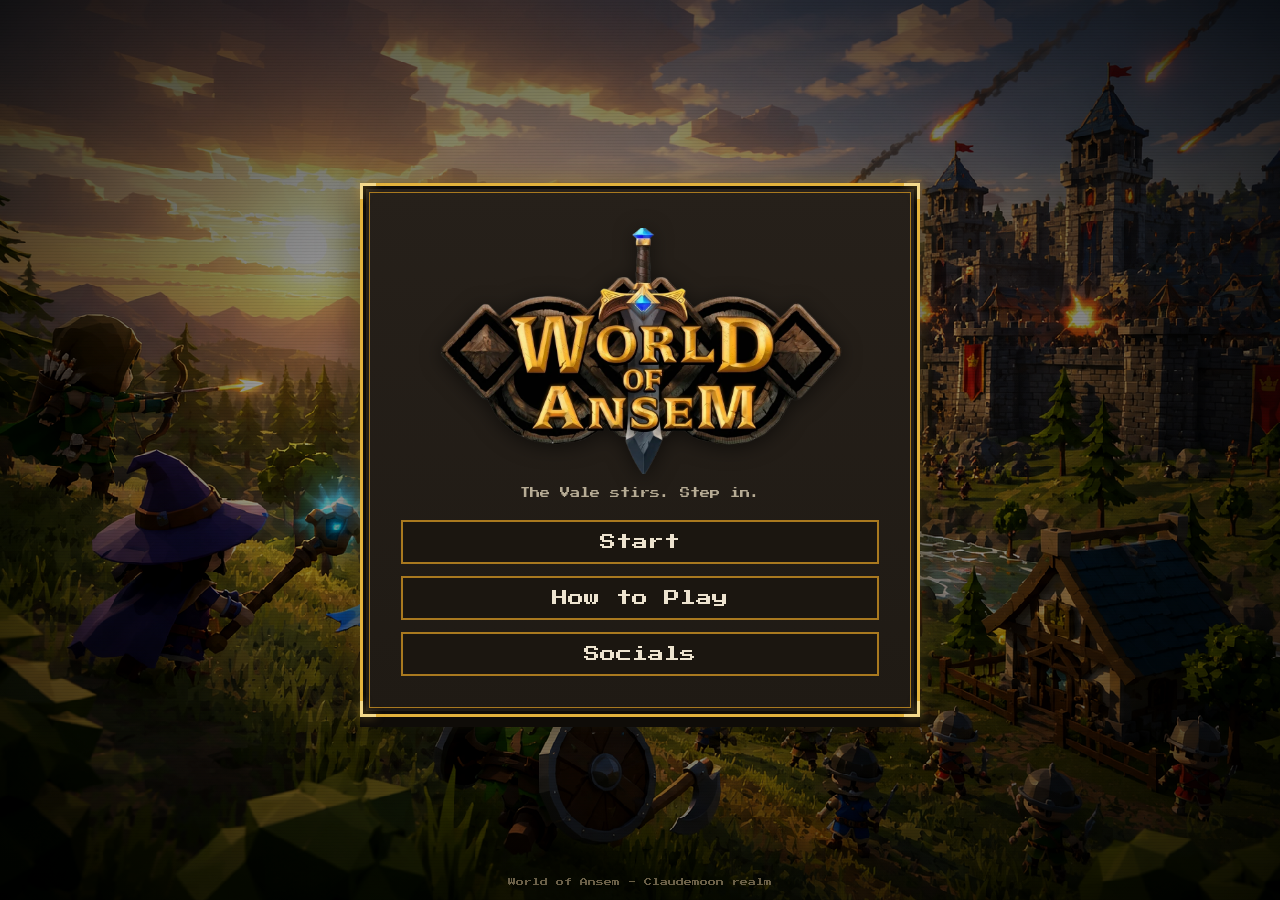
==== index.html @ b598ddcf "sdfsdfdsf" ====
<!DOCTYPE html>
<html lang="en">
<head>
<meta charset="UTF-8" />
<meta name="viewport" content="width=device-width, initial-scale=1.0, maximum-scale=1.0, minimum-scale=1.0, user-scalable=no, viewport-fit=cover" />
<meta name="theme-color" content="#050509" />
<meta name="mobile-web-app-capable" content="yes" />
<meta name="apple-mobile-web-app-capable" content="yes" />
<meta name="apple-mobile-web-app-title" content="World of Ansem" />
<meta name="apple-mobile-web-app-status-bar-style" content="black-translucent" />
<meta name="screen-orientation" content="landscape" />
<meta name="orientation" content="landscape" />
<title data-i18n="seo.title">World of Ansem: Classic-Style Web MMO</title>
<meta name="description" data-i18n-content="seo.description" content="Embark on an epic adventure in World of Ansem, a classic-style micro-MMO playable directly in your browser. Join a persistent shared realm, level up classes, and defeat enemies!" />
<meta name="robots" content="index, follow, max-image-preview:large" />
<link rel="manifest" href="/manifest.webmanifest" />

<!-- Boot entry guard: the MobLands-style login is the default entry (anything but
     ?login=classic). It mounts a beat later via a lazy import, so without this the
     static #start-screen classic landing paints first and flickers before the
     overlay covers it. Set the flag in <head>, before the body paints, and hide the
     classic landing up front. main.ts reads the same flag to skip the classic
     trailer/embers/preview work entirely. -->
<style>html.ml-login-default #start-screen{display:none !important}</style>
<script>
  try {
    if (new URLSearchParams(location.search).get('login') !== 'classic') {
      document.documentElement.classList.add('ml-login-default');
    }
  } catch (e) { /* no URLSearchParams: fall back to showing the classic landing */ }
</script>

<!-- i18n stored-locale modulepreload (Phase 4 / Lazy Locales). For a returning visitor
     whose stored locale (localStorage key "locale") is non-English, inject a high-priority
     <link rel="modulepreload"> for THAT locale's content-hashed chunk before the main
     module parses, so the locale chunk is parser-discoverable and in flight early rather
     than discovered only after main parses + runs its runtime-keyed dynamic import (the
     main-then-locale waterfall). The production build templates the { locale: chunkUrl }
     map over the build sentinel below (see scripts/i18n_modulepreload.mjs); in dev the
     sentinel is undefined and the try/catch makes this a no-op. Reads ONLY
     localStorage.locale, injects ONLY one
     same-origin preload for the ONE stored locale - never speculative, no third-party
     origin. crossorigin matches Vite's module request so the browser dedupes to one fetch. -->
<script>
  (() => {
    let loc;
    let map;
    let href;
    let link;
    try {
      loc = localStorage.getItem('locale');
      if (!loc) return;
      map = {"es":"/assets/es-Dfm8Ocah.js","es_ES":"/assets/es_ES-9cQ8CoT3.js","fr_FR":"/assets/fr_FR-C0W7cofv.js","fr_CA":"/assets/fr_CA-NpfGeC4G.js","en_CA":"/assets/en_CA-Df20sx7m.js","it_IT":"/assets/it_IT-CF_sbqye.js","de_DE":"/assets/de_DE-Bto3L6bw.js","zh_CN":"/assets/zh_CN-B7CZN4mO.js","zh_TW":"/assets/zh_TW-CwvApGvP.js","ko_KR":"/assets/ko_KR-B3l1kgVx.js","ja_JP":"/assets/ja_JP-CXvQ5YYr.js","pt_BR":"/assets/pt_BR-DWrPR9mq.js","ru_RU":"/assets/ru_RU-BC4bOR89.js"};
      href = map?.[loc];
      // Require a string so an attacker-set localStorage.locale ("__proto__" etc.) that
      // resolves a prototype key to a non-URL value cannot reach link.href.
      if (typeof href !== 'string') return;
      link = document.createElement('link');
      link.rel = 'modulepreload';
      link.href = href;
      link.crossOrigin = 'anonymous';
      document.head.appendChild(link);
    } catch (e) {
      // No stored locale / no templated map (dev) / storage blocked: do nothing.
    }
  })();
</script>

<!-- Cloudflare Turnstile (bot gate on login/registration). Rendered explicitly
     by src/main.ts only when VITE_TURNSTILE_SITEKEY is configured. -->
<script src="https://challenges.cloudflare.com/turnstile/v0/api.js" async defer></script>

<!-- Canonical URL -->
<link rel="canonical" href="https://solanahunters.fun/" />

<!-- GEO / Multilingual Alternates -->
<link rel="alternate" hreflang="en" href="https://solanahunters.fun/" />
<link rel="alternate" hreflang="es" href="https://solanahunters.fun/?lang=es" />
<link rel="alternate" hreflang="es-ES" href="https://solanahunters.fun/?lang=es_ES" />
<link rel="alternate" hreflang="fr-FR" href="https://solanahunters.fun/?lang=fr_FR" />
<link rel="alternate" hreflang="fr-CA" href="https://solanahunters.fun/?lang=fr_CA" />
<link rel="alternate" hreflang="en-CA" href="https://solanahunters.fun/?lang=en_CA" />
<link rel="alternate" hreflang="it-IT" href="https://solanahunters.fun/?lang=it_IT" />
<link rel="alternate" hreflang="de-DE" href="https://solanahunters.fun/?lang=de_DE" />
<link rel="alternate" hreflang="zh-CN" href="https://solanahunters.fun/?lang=zh_CN" />
<link rel="alternate" hreflang="zh-TW" href="https://solanahunters.fun/?lang=zh_TW" />
<link rel="alternate" hreflang="ko-KR" href="https://solanahunters.fun/?lang=ko_KR" />
<link rel="alternate" hreflang="ja-JP" href="https://solanahunters.fun/?lang=ja_JP" />
<link rel="alternate" hreflang="pt-BR" href="https://solanahunters.fun/?lang=pt_BR" />
<link rel="alternate" hreflang="ru-RU" href="https://solanahunters.fun/?lang=ru_RU" />
<link rel="alternate" hreflang="x-default" href="https://solanahunters.fun/" />

<!-- Open Graph / Facebook -->
<meta property="og:type" content="website" />
<meta property="og:site_name" content="World of Ansem" />
<meta property="og:title" data-i18n-content="seo.title" content="World of Ansem: Classic-Style Web MMO" />
<meta property="og:description" data-i18n-content="seo.description" content="Embark on an epic adventure in World of Ansem, a classic-style micro-MMO playable directly in your browser. Join a persistent shared realm, level up classes, and defeat enemies!" />
<meta property="og:image" content="https://solanahunters.fun/woc_logo_square.webp" />
<meta property="og:url" content="https://solanahunters.fun/" />

<!-- Twitter / X -->
<meta name="twitter:card" content="summary_large_image" />
<meta name="twitter:title" data-i18n-content="seo.title" content="World of Ansem: Classic-Style Web MMO" />
<meta name="twitter:description" data-i18n-content="seo.description" content="Embark on an epic adventure in World of Ansem, a classic-style micro-MMO playable directly in your browser. Join a persistent shared realm, level up classes, and defeat enemies!" />
<meta name="twitter:image" content="https://solanahunters.fun/woc_logo_square.webp" />

<!-- Structured Data (Schema.org JSON-LD) -->
<script id="structured-data" type="application/ld+json">
{
  "@context": "https://schema.org",
  "@graph": [
    {
      "@type": "WebSite",
      "@id": "https://solanahunters.fun/#website",
      "name": "World of Ansem",
      "alternateName": "World of Ansem",
      "url": "https://solanahunters.fun/",
      "inLanguage": "en",
      "description": "Embark on an epic adventure in World of Ansem, a classic-style micro-MMO playable directly in your browser. Join a persistent shared realm, level up classes, and defeat enemies!",
      "publisher": { "@id": "https://solanahunters.fun/#organization" }
    },
    {
      "@type": "Organization",
      "@id": "https://solanahunters.fun/#organization",
      "name": "World of Ansem",
      "url": "https://solanahunters.fun/",
      "logo": "https://solanahunters.fun/woc_logo_square.webp"
    },
    {
      "@type": "VideoGame",
      "@id": "https://solanahunters.fun/#game",
      "name": "World of Ansem",
      "alternateName": "World of Ansem",
      "genre": "MMORPG",
      "playMode": "MultiPlayer",
      "applicationCategory": "Game",
      "operatingSystem": "Web Browser",
      "url": "https://solanahunters.fun/",
      "image": "https://solanahunters.fun/woc_logo_square.webp",
      "description": "Embark on an epic adventure in World of Ansem, a classic-style micro-MMO playable directly in your browser. Join a persistent shared realm, level up classes, and defeat enemies!",
      "inLanguage": "en",
      "publisher": { "@id": "https://solanahunters.fun/#organization" }
    }
  ]
}
</script>

<link rel="icon" type="image/png" href="/faviconlogopng.png" />
<link rel="apple-touch-icon" href="/faviconlogopng.png" />
<link rel="preload" as="image" href="/loading-screen.jpg" />
<link rel="preload" as="image" href="./ui/cursors/gauntlet.png" />
<link rel="preload" as="image" href="./ui/cursors/arrow.png" />
<link rel="preconnect" href="https://fonts.googleapis.com">
<link rel="preconnect" href="https://fonts.gstatic.com" crossorigin>
<link href="https://fonts.googleapis.com/css2?family=Cinzel:wght@400..700&family=Alegreya:ital,wght@0,400;0,500;0,700;1,400&family=Alegreya+Sans:wght@400;500;700&display=swap" rel="stylesheet">
<!-- Google tag (gtag.js) - skipped on localhost so dev sessions don't pollute analytics -->
<script>
  if (!['localhost', '127.0.0.1', '[::1]'].includes(location.hostname)) {
    const s = document.createElement('script');
    s.async = true;
    s.src = 'https://www.googletagmanager.com/gtag/js?id=G-BR5Z7GT7C2';
    document.head.appendChild(s);
    window.dataLayer = window.dataLayer || [];
    window.gtag = function(){ dataLayer.push(arguments); };
    gtag('js', new Date());
    gtag('config', 'G-BR5Z7GT7C2');
  }
</script>
<!-- Meta Pixel Code - skipped on localhost so dev sessions don't pollute analytics -->
<script>
  if (!['localhost', '127.0.0.1', '[::1]'].includes(location.hostname)) {
    !((f,b,e,v,n,t,s)=> {if(f.fbq)return;n=f.fbq=function(){n.callMethod?n.callMethod.apply(n,arguments):n.queue.push(arguments)};if(!f._fbq)f._fbq=n;n.push=n;n.loaded=!0;n.version='2.0';n.queue=[];t=b.createElement(e);t.async=!0;t.src=v;s=b.getElementsByTagName(e)[0];s.parentNode.insertBefore(t,s)})(window,document,'script','https://connect.facebook.net/en_US/fbevents.js');
    fbq('init', '1692101265042180');
    fbq('track', 'PageView');
  }
</script>
<!-- End Meta Pixel Code -->
<style>
  :root {
    --gold: #ffd100;
    --gold-dim: #c8a838;
    --border: #6f5a2a;
    /* --panel-base is the single themeable frame colour; --panel-bg derives the
       shipped gradient from it (overwritten wholesale by the theme system). */
    --panel-base: #15151f;
    --panel-bg: linear-gradient(170deg, #15151fF2 0%, #0b0b12F2 60%, #08080dF2 100%);
    /* Typography — Cinzel (heraldic display/headings), Alegreya Sans (UI + body),
       Alegreya (serif flavour prose). Legacy token names alias the canonical set
       so every existing usage resolves to the new system. */
    --font-display: 'Cinzel', 'Palatino Linotype', Palatino, Georgia, serif;
    --font-ui: 'Alegreya Sans', 'Segoe UI', system-ui, 'Helvetica Neue', sans-serif;
    --font-serif: 'Alegreya', 'Palatino Linotype', Palatino, Georgia, serif;
    --title-font: var(--font-display);
    --font-heading: var(--font-display);
    --ui-font: var(--font-ui);
    --font-sans: var(--font-ui);
    --body-font: var(--font-ui);
    
    /* --gold is the single source of truth for the primary accent */
    --color-primary: var(--gold);
    --color-primary-dim: var(--gold-dim);
    --color-primary-glow: rgba(255, 209, 0, 0.2);
    --color-primary-glow-heavy: rgba(255, 209, 0, 0.4);

    /* resource bars / unit-frame states / auras (previously hardcoded across CSS + JS) */
    --color-hp: #1eb838;
    --color-mana: #2b7bd4;
    --color-rage: #c0392b;
    --color-energy: #e4c531;
    --color-hostile: #ff6b5e;
    --color-friendly: #9fdc7f;
    --color-buff: #3a6ea8;
    --color-debuff: #c0392b;
    
    --color-bg-dark: #08080d;
    --color-bg-input: #0a0a0f;
    --color-border-default: #4e3d1d;
    --color-border-focus: #c8a838;
    --color-border-invalid: #ff8f85;
    --color-border-valid: #48e060;
    
    --color-text-light: #f0ebd8;
    --color-text-muted: #998d6a;
    /* Accent/gold for text on panel surfaces, and overlay text that floats
       over the 3D world. The theme system (src/ui/theme.ts) recomputes
       --color-accent/--color-gold per preset so they stay AA-readable on a
       light panel, and keeps --color-text-overlay light with a text-shadow. */
    --color-gold: var(--gold);
    --color-accent: var(--gold);
    --color-text-overlay: #f4eede;
    --panel-edge: #08080d;
    --color-text-error: #ff8f85;
    --color-text-success: #7fdc4f;
    
    --spacing-xs: 4px;
    --spacing-sm: 8px;
    --spacing-md: 16px;
    --spacing-lg: 24px;
    
    --radius-sm: 4px;
    --radius-md: 8px;
    
    --transition-speed: 0.25s;
    --transition-ease: cubic-bezier(0.4, 0, 0.2, 1);

    /* Custom scrollbar tokens */
    --scrollbar-thumb: #5c4722;
    --scrollbar-track: rgba(10, 10, 15, 0.7);
    --scrollbar-thumb-hover: #7c6233;
    --scrollbar-border: #7c6233;
    --app-vw: 100vw;
    --app-vh: 100vh;
    /* Shared with src/game/cursors.ts — keep hotspots in sync.
       --cursor-arrow = default; --cursor-point = interactive/hover (gauntlet finger). */
    --cursor-arrow: url('./ui/cursors/arrow.png') 7 2, default;
    --cursor-point: url('./ui/cursors/gauntlet.png') 6 4, pointer;
    --cursor-grab: url('./ui/cursors/hand-grab.png') 11 16, grabbing;
    /* Back-compat aliases */
    --cursor-hand: var(--cursor-arrow);
    --cursor-sword: var(--cursor-point);
    --cursor-shield: var(--cursor-point);
  }
  * { 
    box-sizing: border-box; 
    margin: 0; 
    padding: 0; 
    user-select: none; 
  }
  ul, ol, li {
    list-style: none;
    list-style-type: none;
    margin: 0;
    padding: 0;
  }

  /* Only apply standard scrollbar properties in browsers that do not support WebKit scrollbar styling (like Firefox) */
  @supports not selector(::-webkit-scrollbar) {
    * {
      scrollbar-width: thin;
      scrollbar-color: var(--scrollbar-thumb) var(--scrollbar-track); 
    }
  }
  
  /* Global custom scrollbar styling */
  ::-webkit-scrollbar {
    width: 8px;
    height: 8px;
  }
  ::-webkit-scrollbar-track {
    background: var(--scrollbar-track);
    border-radius: 4px;
    border: 1px solid rgba(255, 255, 255, 0.03);
    box-shadow: inset 0 0 6px rgba(0,0,0,0.5);
  }
  ::-webkit-scrollbar-thumb {
    background: linear-gradient(180deg, var(--scrollbar-thumb) 0%, #3a2b10 100%);
    border-radius: 4px;
    border: 1px solid var(--scrollbar-border);
    box-shadow: inset 0 1px 0 rgba(255, 255, 255, 0.15), 0 1px 3px rgba(0, 0, 0, 0.5);
  }
  ::-webkit-scrollbar-thumb:hover {
    background: linear-gradient(180deg, var(--scrollbar-thumb-hover) 0%, #4f3b17 100%);
    border-color: var(--color-border-focus);
  }
  ::-webkit-scrollbar-corner {
    background: transparent;
  }

  /* Software pointer driven by the gamepad's stick while a HUD window is open
     (gamepad.ts). Hidden until cursor mode activates; sits above the HUD. */
  .gamepad-cursor {
    position: fixed;
    left: 0; top: 0;
    width: 22px; height: 22px;
    margin: -11px 0 0 -11px;
    border: 2px solid #d4af37;
    border-radius: 50%;
    background: rgba(212, 175, 55, 0.25);
    box-shadow: 0 0 6px rgba(0, 0, 0, 0.8);
    pointer-events: none;
    z-index: 100000;
    display: none;
  }

  /* ---------- MMO-themed native form controls ----------
     Global element-level theming so every slider/spinner/checkbox/textarea
     inherits the dark-fantasy look (matches the scrollbar palette above),
     replacing the default browser chrome. Keyed off element + type so new
     controls are covered for free. Native <select> menus can't be themed
     cross-browser, so those are migrated to the .ui-dd custom dropdown. */

  /* Range sliders — inset groove with gold fill + a raised gem thumb. */
  input[type="range"] {
    -webkit-appearance: none;
    appearance: none;
    width: 100%;
    height: 18px;
    background: transparent;
    cursor: var(--cursor-point);
  }
  input[type="range"]::-webkit-slider-runnable-track {
    height: 6px;
    border-radius: 3px;
    border: 1px solid var(--scrollbar-border);
    /* gold fill up to --range-fill (set per-slider in JS), dark groove beneath */
    background:
      linear-gradient(180deg, #ffef9e 0%, var(--gold) 100%) no-repeat,
      linear-gradient(180deg, #15110a 0%, #0b0b10 100%);
    background-size: var(--range-fill, 0%) 100%, 100% 100%;
    box-shadow: inset 0 1px 2px #000a;
  }
  input[type="range"]::-moz-range-track {
    height: 6px;
    border-radius: 3px;
    border: 1px solid var(--scrollbar-border);
    background: linear-gradient(180deg, #15110a 0%, #0b0b10 100%);
    box-shadow: inset 0 1px 2px #000a;
  }
  input[type="range"]::-moz-range-progress {
    height: 6px;
    border-radius: 3px;
    /* gold to match the webkit fill (was the brown scrollbar palette) */
    background: linear-gradient(180deg, #ffef9e 0%, var(--gold) 100%);
  }
  input[type="range"]::-webkit-slider-thumb {
    -webkit-appearance: none;
    appearance: none;
    width: 16px;
    height: 16px;
    margin-top: -6px; /* center the 16px thumb on the 6px track */
    border-radius: 50%;
    border: 1px solid #2a2008;
    background: radial-gradient(circle at 35% 30%, #ffef9e 0%, var(--gold) 45%, #b8860b 100%);
    box-shadow: 0 1px 3px #000b, 0 0 5px var(--color-primary-glow);
  }
  input[type="range"]::-moz-range-thumb {
    width: 16px;
    height: 16px;
    border-radius: 50%;
    border: 1px solid #2a2008;
    background: radial-gradient(circle at 35% 30%, #ffef9e 0%, var(--gold) 45%, #b8860b 100%);
    box-shadow: 0 1px 3px #000b, 0 0 5px var(--color-primary-glow);
  }
  input[type="range"]:hover::-webkit-slider-thumb { background: radial-gradient(circle at 35% 30%, #fff7c8 0%, #ffe14d 45%, #c79410 100%); }
  input[type="range"]:hover::-moz-range-thumb { background: radial-gradient(circle at 35% 30%, #fff7c8 0%, #ffe14d 45%, #c79410 100%); }
  input[type="range"]:focus-visible { outline: none; }
  input[type="range"]:focus-visible::-webkit-slider-thumb { box-shadow: 0 0 0 3px var(--color-border-focus), 0 1px 3px #000b; }
  input[type="range"]:focus-visible::-moz-range-thumb { box-shadow: 0 0 0 3px var(--color-border-focus), 0 1px 3px #000b; }

  /* Number inputs — drop the cramped native spinner arrows (all such inputs
     have explicit min/max validation, so the micro-steppers add nothing but
     browser chrome and sub-40px tap targets). */
  input[type="number"] { -moz-appearance: textfield; appearance: textfield; }
  input[type="number"]::-webkit-inner-spin-button,
  input[type="number"]::-webkit-outer-spin-button { -webkit-appearance: none; appearance: none; margin: 0; }

  /* Checkboxes — gold accent + themed focus ring instead of OS blue. */
  input[type="checkbox"], input[type="radio"] { accent-color: var(--gold); cursor: var(--cursor-point); }
  input[type="checkbox"]:focus-visible, input[type="radio"]:focus-visible {
    outline: 2px solid var(--color-border-focus); outline-offset: 2px;
  }

  /* Textareas — keep vertical resize but swap the native diagonal grip for a
     themed gold corner that matches the chat-window resize grip. */
  textarea { resize: vertical; }
  textarea::-webkit-resizer {
    background:
      linear-gradient(135deg, transparent 0 46%, var(--scrollbar-border) 46% 54%, transparent 54% 71%, var(--scrollbar-border) 71% 79%, transparent 79%);
    border-bottom-right-radius: 4px;
  }

  [hidden] { display: none !important; }
  html, body {
    width: var(--app-vw); height: var(--app-vh); min-width: 100%; min-height: 100%;
    overflow-x: hidden; overflow-y: hidden; background: #000; font-family: var(--ui-font);
    touch-action: pan-y; overscroll-behavior-y: auto;
    -webkit-text-size-adjust: 100%;
    cursor: var(--cursor-arrow); /* custom arrow is the global default */
  }
  body.game-active {
    overflow: hidden;
    touch-action: none;
    overscroll-behavior: none;
  }
  #game-canvas { position: fixed; left: 0; top: 0; width: var(--app-vw); height: var(--app-vh); display: block; z-index: 0; }
  .click-move-marker {
    position: absolute;
    left: 0;
    top: 0;
    width: 56px;
    height: 56px;
    pointer-events: none;
    opacity: 0;
    z-index: 2;
    transform: translate(-999px, -999px);
    transition: opacity 45ms ease-out;
    filter: drop-shadow(0 2px 5px #000d);
    --ctm-color: #7ef06b;
    --ctm-core: #d9ffd1;
    --ctm-edge: #245f1f;
  }
  .click-move-marker.active { opacity: 0.98; }
  .click-move-marker.entity {
    --ctm-color: #ffd35a;
    --ctm-core: #fff0a8;
    --ctm-edge: #6b4a10;
  }
  /* Held in place (rooted/stunned): recolor the destination pip red and pulse it
     so a frozen click-to-move reads as "can't move yet", not a stuck game. */
  .click-move-marker.blocked {
    --ctm-color: #ff5a4d;
    --ctm-core: #ffd2cc;
    --ctm-edge: #5f1a14;
    animation: click-move-blocked 900ms ease-in-out infinite;
  }
  @keyframes click-move-blocked { 0%, 100% { opacity: 0.55; } 50% { opacity: 1; } }
  @media (prefers-reduced-motion: reduce) {
    .click-move-marker.blocked { animation: none; opacity: 0.9; }
  }
  .click-move-marker::before {
    content: "";
    position: absolute;
    left: 50%;
    top: 50%;
    width: 5px;
    height: 5px;
    background: var(--ctm-core);
    border: 1px solid var(--ctm-edge);
    border-radius: 50%;
    box-shadow: 0 0 8px color-mix(in srgb, var(--ctm-color) 85%, transparent);
    transform: translate(-50%, -50%);
  }
  .click-move-marker::after {
    content: "";
    position: absolute;
    left: 50%;
    top: 50%;
    width: 14px;
    height: 14px;
    border: 1px solid color-mix(in srgb, var(--ctm-color) 72%, transparent);
    border-radius: 50%;
    opacity: 0;
    transform: translate(-50%, -50%);
  }
  .click-move-marker.pulse::after {
    animation: click-move-core 220ms ease-out both;
  }
  .ctm-arrow {
    position: absolute;
    left: 50%;
    top: 50%;
    width: 11px;
    height: 11px;
    opacity: 0;
    transform-origin: center;
    will-change: transform, opacity;
  }
  .click-move-marker.pulse .ctm-arrow { animation: click-move-collapse 260ms cubic-bezier(.16,1,.3,1) both; }
  .ctm-arrow::before {
    content: "";
    position: absolute;
    inset: 0;
    border-style: solid;
    border-color: var(--ctm-core);
    border-width: 2px 2px 0 0;
    box-shadow: 1.5px -1.5px 0 color-mix(in srgb, var(--ctm-edge) 58%, transparent);
  }
  .ctm-n { --ctm-x0: -5.5px; --ctm-y0: -36px; --ctm-x1: -5.5px; --ctm-y1: -23px; --ctm-r: 135deg; transform: translate(-5.5px, -36px) rotate(135deg); }
  .ctm-e { --ctm-x0: 25px; --ctm-y0: -5.5px; --ctm-x1: 12px; --ctm-y1: -5.5px; --ctm-r: -135deg; transform: translate(25px, -5.5px) rotate(-135deg); }
  .ctm-s { --ctm-x0: -5.5px; --ctm-y0: 25px; --ctm-x1: -5.5px; --ctm-y1: 12px; --ctm-r: -45deg; transform: translate(-5.5px, 25px) rotate(-45deg); }
  .ctm-w { --ctm-x0: -36px; --ctm-y0: -5.5px; --ctm-x1: -23px; --ctm-y1: -5.5px; --ctm-r: 45deg; transform: translate(-36px, -5.5px) rotate(45deg); }
  @keyframes click-move-collapse {
    0% { opacity: 0.95; transform: translate(var(--ctm-x0), var(--ctm-y0)) rotate(var(--ctm-r, 0deg)) scale(1.05); }
    16% { opacity: 1; }
    72% { opacity: 0.95; transform: translate(var(--ctm-x1), var(--ctm-y1)) rotate(var(--ctm-r, 0deg)) scale(0.78); }
    100% { opacity: 0; transform: translate(var(--ctm-x1), var(--ctm-y1)) rotate(var(--ctm-r, 0deg)) scale(0.62); }
  }
  @keyframes click-move-core {
    0% { opacity: 0; transform: translate(-50%, -50%) scale(0.35); }
    50% { opacity: 0.9; }
    100% { opacity: 0; transform: translate(-50%, -50%) scale(1.7); }
  }
  @media (prefers-reduced-motion: reduce) {
    .ctm-arrow,
    .click-move-marker.pulse::after {
      animation-duration: 0.01ms;
      animation-iteration-count: 1;
    }
  }

  /* Pre-game screens use the same hand / sword cursors as in-world (cursors.ts). */
  #start-screen,
  #loading-screen.visible {
    cursor: var(--cursor-hand);
  }
  #start-screen :is(
    .btn, .btn-play, .server-select-trigger, .server-select-option,
    .social-link, .realm-row, .char-row, .class-card,
    .password-toggle, #btn-toggle-controls, .btn-close-drawer
  ) {
    cursor: var(--cursor-sword);
  }
  #start-screen :is(input, textarea) {
    cursor: text;
  }

  /* Mobile zoom prevention: iOS Safari (10+) auto-zooms the page whenever a focused
     text-entry control renders below 16px, and it ignores the viewport scale-lock
     in the <meta> above (that obedience was dropped for accessibility). 16px is the
     documented threshold. Floor every focusable control at 16px on coarse-pointer
     (touch) devices, which also covers tablets/iPad that the JS-driven
     body.mobile-touch class (gated to <=940px) would miss. !important guarantees the
     floor wins over the small classic-font rules regardless of selector specificity
     (e.g. .prompt .prompt-number, which out-specifies a plain catch-all); pointer:coarse
     leaves desktop (fine pointer) untouched. New inputs are covered automatically. */
  @media (pointer: coarse) {
    input,
    textarea,
    select {
      font-size: 16px !important;
    }
  }

  #nameplates { position: fixed; left: 0; top: 0; width: var(--app-vw); height: var(--app-vh); overflow: hidden; pointer-events: none; z-index: 1; }
  #ui { position: fixed; left: 0; top: 0; width: var(--app-vw); max-width: 100vw; height: var(--app-vh); overflow: hidden; pointer-events: none; z-index: 10; }
  #ui > * { pointer-events: auto; }
  #ui > .click-move-marker,
  #ui > .click-move-marker * { pointer-events: none; }

  .panel {
    background: var(--panel-bg);
    border: 2px solid var(--border);
    outline: 1px solid #000;
    border-radius: 6px;
    box-shadow: 0 2px 16px #000c, inset 0 0 24px #0006, inset 0 1px 0 #ffffff14;
    color: var(--color-text-light);
  }
  .panel-title {
    font-family: var(--title-font);
    color: var(--gold);
    font-size: 15px;
    letter-spacing: 0.5px;
    text-shadow: 1px 1px 2px #000;
    border-bottom: 1px solid #463a1c;
    padding-bottom: 6px;
    margin-bottom: 8px;
    display: flex;
    justify-content: space-between;
    align-items: center;
  }
  .window .panel-title { cursor: move; touch-action: none; }
  .window .panel-title .x-btn { cursor: var(--cursor-point); }
  .window.window-dragging { cursor: move; }
  .x-btn { color: #c9b27a; cursor: var(--cursor-point); font-size: 14px; padding: 0 4px; border: 1px solid #463a1c; border-radius: 3px; background: #1a1410; font-family: var(--ui-font); }
  .x-btn:hover { color: #fff; border-color: var(--gold-dim); }
  .x-btn:focus-visible,
  .action-btn:focus-visible,
  .chat-tab:focus-visible,
  .micro-btn:focus-visible,
  .mobile-btn:focus-visible,
  .vendor-item:focus-visible,
  .vendor-sell-junk:focus-visible,
  .bag-item:focus-visible,
  .mkt-tab:focus-visible,
  .mkt-btn:focus-visible,
  .mkt-list-btn:focus-visible {
    outline: 2px solid var(--color-border-focus);
    outline-offset: 2px;
  }
  .panel-subtitle { color: var(--color-text-muted); font-size: 11px; font-weight: 400; }
  .gold { color: var(--gold); }

  /* ---------- UI chrome icons (inline SVG from ui_icons.ts, tinted via currentColor) ---------- */
  .ui-icon { width: 1em; height: 1em; display: inline-block; vertical-align: -0.125em; flex: none; pointer-events: none; }
  .x-btn .ui-icon { width: 12px; height: 12px; vertical-align: middle; }
  .micro-btn .ui-icon { width: 18px; height: 18px; vertical-align: middle; }
  .pfm-crest { width: 16px; height: 16px; vertical-align: -3px; margin-right: 3px; border-radius: 3px; }

  /* ---------- nameplates ---------- */
  .nameplate { position: absolute; left: 0; top: 0; text-align: center; pointer-events: none;
    text-shadow: 1px 1px 2px #000; white-space: nowrap; will-change: transform; }
  .nameplate.has-emote { z-index: 30; }
  .np-name { font-size: 12px; font-weight: bold; font-family: var(--title-font); letter-spacing: 0.3px; display: inline-block; vertical-align: middle; }
  .np-guild { font-size: 10px; font-weight: 700; color: #c9dcfb; font-family: var(--title-font); letter-spacing: 0.2px; margin-top: -1px; }
  /* $WOA holder-tier flair badge, inline to the left of a player's name */
  .np-tier { display: inline-block; width: 15px; height: 15px; vertical-align: middle; margin-right: 3px;
    filter: drop-shadow(0 1px 1px #000); }
  .np-hpbar { width: 78px; height: 6px; background: #2a0000; border: 1px solid #000; margin: 1px auto 0; border-radius: 2px; }
  .np-hpfill { height: 100%; background: linear-gradient(#48e060, #1d7a32); border-radius: 2px; }
  .np-castbar { position: relative; width: 78px; height: 8px; background: #1a1205; border: 1px solid #000;
    margin: 1px auto 0; border-radius: 2px; overflow: hidden; }
  .np-castfill { height: 100%; background: linear-gradient(#ffe27a, #d99a18); border-radius: 1px; transition: width 0.05s linear; }
  .np-castbar.channel .np-castfill { background: linear-gradient(#7ad0ff, #2f7fd6); }
  .np-castlabel { position: absolute; inset: 0; font-size: 9px; line-height: 9px; font-weight: bold;
    color: #fff; text-shadow: 1px 1px 1px #000; letter-spacing: 0.2px; }
  /* threat plate: this mob is aggroed on me — red bar + soft glow */
  .nameplate.np-threat .np-hpbar { border-color: #ff5a4a; box-shadow: 0 0 6px #ff3b2e99; }
  .nameplate.np-threat .np-hpfill { background: linear-gradient(#ff6b5e, #a01818); }
  /* classic "dragon frame" cue: elite mobs get a golden bar frame, bosses a red one */
  .np-hpbar.elite { border-color: #f2c84b; box-shadow: 0 0 5px 1px #f2c84baa, inset 0 0 2px #ffe9a0cc; }
  .np-hpbar.boss { border-color: #ff5a3c; box-shadow: 0 0 7px 1px #ff5a3ccc, inset 0 0 2px #ffd2a0dd; }
  .np-marker { font-size: 24px; font-weight: bold; height: 26px; font-family: var(--title-font); }
  .np-marker.avail { color: var(--gold); text-shadow: 0 0 6px #ffd10088, 1px 1px 2px #000; }
  .np-marker.ready { color: var(--gold); text-shadow: 0 0 6px #ffd10088, 1px 1px 2px #000; }
  .np-marker.active { color: #b9b9b9; }
  .np-marker.loot { color: var(--gold); font-size: 14px; }
  /* party raid/target marker — floats above the name; display toggled in JS so
     it reserves no vertical space when absent. Drop-shadow adds a dark halo on
     top of the icon's baked outline for legibility against the bright world. */
  .np-raidmark { width: 30px; height: 30px; margin: 0 auto 1px; background-size: contain;
    background-repeat: no-repeat; background-position: center;
    filter: drop-shadow(0 0 2px #000) drop-shadow(0 1px 1px #000); }
  /* rogue/druid combo points — a centered row of pips over the nameplate,
     display toggled in JS so it reserves no space when the player has none. */
  .np-combo { display: flex; justify-content: center; gap: 3px; margin: 0 auto 2px; height: 7px; }
  .np-combo-pip { width: 7px; height: 7px; border-radius: 50%; background: #3a1010;
    border: 1px solid #000; box-sizing: border-box; }
  .np-combo-pip.lit { background: radial-gradient(circle at 35% 30%, #ffe07a, #e8453a 70%);
    box-shadow: 0 0 4px #ff6a3caa; border-color: #5a0c08; }
  .np-emote { display: inline-flex; align-items: center; justify-content: center; gap: 5px; min-width: 62px; height: 42px;
    padding: 3px 9px 3px 4px; margin: 0 auto 5px; border-radius: 999px; border: 2px solid #f2d27a;
    background: linear-gradient(#3a2a16, #16100a); color: #ffe9a3; font: 800 11px/1 var(--title-font);
    letter-spacing: 0; box-shadow: 0 2px 0 #050301, 0 0 16px #ffd65a66, inset 0 1px 0 #fff4;
    position: relative; z-index: 3; text-shadow: 0 1px 1px #000; will-change: transform, opacity; animation: emote-pop 260ms cubic-bezier(0.22, 1, 0.36, 1); }
  .np-emote-icon { width: 34px; height: 34px; flex: 0 0 auto; image-rendering: auto;
    filter: drop-shadow(0 2px 1px #0009); }
  .np-emote-label { display: block; max-width: 56px; overflow: hidden; text-overflow: ellipsis; white-space: nowrap; }
  @keyframes emote-pop { from { transform: translateY(8px) scale(0.86); opacity: 0; } to { transform: none; opacity: 1; } }

  /* ---------- chat bubbles (/say, /yell) ---------- */
  .chat-bubble { position: absolute; left: 0; top: 0; max-width: 220px; pointer-events: none;
    background: rgba(252, 250, 240, 0.93); color: #1d1610; border: 1px solid #8a7a55;
    border-radius: 10px; padding: 4px 9px; font-size: 12px; line-height: 1.3;
    text-align: center; overflow-wrap: break-word; will-change: transform; z-index: 21; }
  .chat-bubble.yell { font-weight: bold; color: #7a1408; border-color: #c43a2a; }

  /* ---------- new-adventurer tutorial ---------- */
  .tut-card { position: absolute; left: 50%; top: 16px; transform: translateX(-50%);
    width: 100%; max-width: 420px; box-sizing: border-box; pointer-events: auto;
    background: var(--panel-bg); border: 1px solid var(--border); border-radius: 12px;
    box-shadow: 0 6px 24px #000a, inset 0 0 0 1px #ffffff10; padding: 14px 16px 12px;
    color: #e8e2d0; z-index: 22; animation: tut-in 240ms cubic-bezier(0.22, 1, 0.36, 1); }
  .tut-card.tut-done { border-color: var(--color-friendly); }
  .tut-head { display: flex; align-items: baseline; justify-content: space-between; gap: 10px; }
  .tut-title { font-size: 16px; font-weight: 700; letter-spacing: 0.3px;
    color: var(--gold); text-shadow: 0 1px 2px #000; }
  .tut-card.tut-done .tut-title { color: var(--color-friendly); }
  .tut-step { font-size: 11px; color: #b8ad8e; white-space: nowrap; }
  .tut-body { margin-top: 7px; font-size: 13px; line-height: 1.45; color: #d8d0bc; }
  .tut-progress { margin-top: 8px; font-size: 13px; font-weight: 600; color: var(--gold-dim); }
  .tut-skip { margin-top: 11px; min-height: 40px; padding: 0 16px; width: 100%;
    background: #1c1b14; color: #cfc6ab; border: 1px solid var(--border); border-radius: 8px;
    font-size: 14px; cursor: pointer; transition: background 120ms, color 120ms; }
  .tut-skip:hover { background: #2a2718; color: #f0e9d2; }
  .tut-skip:focus-visible { outline: 2px solid var(--gold); outline-offset: 2px; }
  .tut-arrow { position: absolute; left: 0; top: 0; display: none; pointer-events: none;
    font-size: 30px; line-height: 1; color: var(--gold); text-shadow: 0 0 8px #000, 0 1px 2px #000;
    z-index: 21; will-change: transform; animation: tut-pulse 1100ms ease-in-out infinite; }
  @keyframes tut-in { from { transform: translateX(-50%) translateY(-14px); opacity: 0; }
    to { transform: translateX(-50%); opacity: 1; } }
  @keyframes tut-pulse { 0%, 100% { opacity: 0.7; } 50% { opacity: 1; } }
  @media (prefers-reduced-motion: reduce) {
    .tut-card { animation: none; }
    .tut-arrow { animation: none; }
  }

  /* ---------- unit frames ---------- */
  .unitframe { position: absolute; top: 12px; display: flex; gap: 0; align-items: center; }
  #player-frame {
    position: relative;
    top: auto;
    left: auto;
    width: 612px;
    margin: 0 auto 6px;
    display: flex;
    align-items: center;
    justify-content: center;
  }
  #player-frame .uf-bars {
    flex: 1;
    width: auto;
    min-width: 0;
    max-width: 520px;
  }
  #target-frame { left: 12px; top: 12px; display: none; z-index: 6; }
  .portrait-wrap { position: relative; width: 64px; height: 64px; z-index: 2; }
  .portrait {
    width: 60px; height: 60px; border-radius: 50%;
    border: 3px solid var(--border); outline: 1px solid #000;
    background: radial-gradient(circle at 35% 30%, #3a3a4e, #14141c);
    box-shadow: 0 2px 8px #000c, inset 0 0 12px #0009;
    display: flex; align-items: center; justify-content: center;
  }
  /* Display size is fixed by the frame; the canvas backing store is scaled by
     devicePixelRatio in unit_portrait_painter.ts, so this just maps it back to 1:1 CSS px. */
  .portrait canvas { width: 100%; height: 100%; display: block; border-radius: 50%; }
  .level-chip {
    position: absolute; bottom: -3px; left: -3px; width: 24px; height: 24px;
    background: radial-gradient(circle at 40% 35%, #4a3a14, #241c08);
    border: 2px solid var(--gold-dim); border-radius: 50%;
    color: var(--gold); font-size: 12px; font-weight: bold;
    display: flex; align-items: center; justify-content: center;
    text-shadow: 1px 1px 1px #000; z-index: 3;
  }
  /* crossed-swords combat indicator on the player portrait (classic WoW) */
  .combat-flash {
    position: absolute; top: -4px; right: -4px; width: 22px; height: 22px;
    display: none; align-items: center; justify-content: center;
    color: #ff5040; font-size: 15px; line-height: 1; z-index: 4;
    pointer-events: none; text-shadow: 0 0 4px #000, 0 0 6px #ff5040;
  }
  #player-frame.combat .combat-flash { display: flex; animation: pf-combat-pulse 1s ease-in-out infinite; }
  #player-frame.combat .portrait { border-color: #e74c3c; box-shadow: 0 0 8px #e74c3c99, inset 0 0 12px #0009; }
  .uf-bars { width: 190px; margin-left: -8px; padding: 5px 8px 5px 14px;
    background: var(--panel-bg); border: 2px solid var(--border); outline: 1px solid #000;
    border-radius: 0 6px 6px 0; box-shadow: 0 2px 10px #000a; }
  #target-frame .portrait-wrap { order: 2; }
  /* The disc sits as a medallion over the bar's right end: enough overlap that
     the circle covers the bar's (rounded) seam-side corners (no poke, no crescent
     gap), with extra right padding so the HP bar/text never slips under the disc. */
  #target-frame .uf-bars { order: 1; margin-left: 0; margin-right: -18px; border-radius: 6px 11px 11px 6px; padding: 5px 26px 5px 8px; }
  #target-frame .level-chip { left: auto; right: -3px; }
  /* "resting" zZz marker on the player portrait while seated / eating / drinking */
  .rest-indicator {
    position: absolute; top: -6px; right: -6px; width: 22px; height: 22px;
    border-radius: 50%; z-index: 3; display: none;
    align-items: center; justify-content: center;
    color: #aee3ff; font-weight: bold; font-size: 13px; font-style: italic;
    text-shadow: 0 0 6px #4fc3ff, 1px 1px 1px #000;
    background: radial-gradient(circle at 40% 35%, #14304a, #08141c);
    border: 2px solid #4fc3ff88; box-shadow: 0 0 8px #4fc3ff66;
  }
  .rest-indicator.on { display: flex; animation: rest-pulse 2s ease-in-out infinite; }
  @keyframes rest-pulse { 0%, 100% { opacity: 1; transform: translateY(0); } 50% { opacity: 0.55; transform: translateY(-2px); } }
  .uf-name { font-size: 13px; font-weight: bold; font-family: var(--title-font); color: var(--gold);
    white-space: nowrap; overflow: hidden; text-overflow: ellipsis; text-shadow: 1px 1px 2px #000; }
  .bar { position: relative; height: 15px; background: #1a1a1a; border: 1px solid #000; margin-top: 3px; border-radius: 2px; overflow: hidden; }
  .bar-fill { position: absolute; inset: 0; width: 100%; transform-origin: left;
    background-image: linear-gradient(rgba(255,255,255,0.25), rgba(255,255,255,0.02) 45%, rgba(0,0,0,0.15)); }
  .bar-text { position: absolute; inset: 0; text-align: center; font-size: 11px; line-height: 15px; color: #fff; text-shadow: 1px 1px 1px #000; font-weight: bold; }
  .hp .bar-fill { background-color: var(--color-hp); }
  .mana .bar-fill { background-color: var(--color-mana); }
  .rage .bar-fill { background-color: var(--color-rage); }
  .energy .bar-fill { background-color: var(--color-energy); }
  /* Damage-absorb shield overlay (Power Word: Shield, Ice Barrier, …): a hatched
     translucent segment laid over the health bar, extending past current health. */
  .bar-absorb { position: absolute; inset: 0; width: 100%; transform-origin: left; transform: scaleX(0);
    background: repeating-linear-gradient(115deg, rgba(255,255,255,0.42) 0 5px, rgba(190,225,255,0.16) 5px 10px);
    box-shadow: inset 0 0 6px rgba(255,255,255,0.4); pointer-events: none; transition: transform 0.12s linear; }
  .bar-absorb.overshield { background: repeating-linear-gradient(115deg, rgba(255,236,160,0.55) 0 5px, rgba(255,214,90,0.24) 5px 10px);
    box-shadow: inset 0 0 7px rgba(255,225,140,0.6); }
  /* Low-mana/energy warning: the resource fill pulses brighter and a short
     caption appears at the end of the bar. Driven by --lr-opacity / --lr-pulse
     set from the HUD (intensity scales as the bar nears empty). */
  .bar.low { --lr-opacity: 0.7; --lr-pulse: 1s; }
  .bar.low .bar-fill {
    box-shadow: 0 0 5px 1px rgba(150, 205, 255, var(--lr-opacity)), inset 0 0 4px rgba(220, 240, 255, 0.9);
    animation: low-resource-pulse var(--lr-pulse) ease-in-out infinite;
  }
  .bar.energy.low .bar-fill { box-shadow: 0 0 5px 1px rgba(255, 225, 110, var(--lr-opacity)), inset 0 0 4px rgba(255, 245, 200, 0.9); }
  .low-resource-label {
    display: none; position: absolute; top: 0; right: 5px; line-height: 15px;
    font-size: 9px; font-weight: bold; letter-spacing: 0.5px;
    color: #eaf4ff; text-shadow: 0 0 3px #000, 1px 1px 1px #000; text-transform: uppercase; pointer-events: none;
    animation: low-resource-pulse var(--lr-pulse, 1s) ease-in-out infinite;
  }
  .bar.energy.low .low-resource-label { color: #fff3c2; }
  @keyframes low-resource-pulse { 0%, 100% { filter: brightness(1); opacity: 0.6; } 50% { filter: brightness(1.7); opacity: 1; } }
  @media (prefers-reduced-motion: reduce) {
    .bar.low .bar-fill, .low-resource-label { animation: none; }
    .low-resource-label { opacity: 1; }
  }
  .combo-row { display: flex; gap: 4px; margin-top: 4px; height: 10px; }
  .combo-pip { width: 12px; height: 10px; border-radius: 50%; border: 1px solid #5c2020; background: #2a0d0d; }
  .combo-pip.on { background: radial-gradient(circle at 35% 30%, #ff7a5e, #c0392b); box-shadow: 0 0 5px #ff5533aa; border-color: #ffad99; }

  /* ---------- buff bar ---------- */
  #buff-bar { position: absolute; right: 196px; top: 14px; display: flex; flex-direction: row-reverse; flex-wrap: wrap; gap: 4px; max-width: 320px; pointer-events: auto; }
  .buff { width: 28px; height: 28px; border: 1px solid var(--color-buff); border-radius: 4px;
    position: relative; cursor: default; background-color: #10141c;
    background-size: cover; background-position: center; background-repeat: no-repeat; }
  .buff.debuff { border-color: var(--color-debuff); }
  .buff .dur { position: absolute; bottom: -13px; left: 0; right: 0; text-align: center; font-size: 10px; color: #eee; text-shadow: 1px 1px 1px #000; }
  .buff .stacks { position: absolute; top: -4px; right: -3px; min-width: 13px; height: 13px; padding: 0 2px; box-sizing: border-box; text-align: center; font: 700 10px/12px var(--body-font); color: #fff; background: rgba(8, 8, 12, 0.92); border: 1px solid var(--color-debuff); border-radius: 7px; }

  /* ---------- cast bar ---------- */
  #castbar { position: absolute; left: 50%; transform: translateX(-50%); bottom: 200px; width: 300px;
    height: 24px; display: none; border: 2px solid var(--border); outline: 1px solid #000; border-radius: 4px; background: #100c08; overflow: hidden; }
  #castbar .fill { height: 100%; width: 0%; background: linear-gradient(#ffe48a, #c9941a 60%, #9a6f12);
    box-shadow: inset 0 1px 0 #fff5; }
  #castbar.channel .fill { background: linear-gradient(#8ad4ff, #1a74c9 60%, #125a9a); }
  #castbar .label { position: absolute; inset: 0; text-align: center; font-size: 12px; line-height: 21px;
    color: #fff; text-shadow: 1px 1px 2px #000; font-family: var(--title-font); }
  #castbar .timer { position: absolute; top: 0; right: 6px; line-height: 21px; font-size: 11px;
    color: #fff; text-shadow: 1px 1px 2px #000; font-family: var(--title-font); font-variant-numeric: tabular-nums; }
  /* target/boss cast bar — sits under the target name+HP so the raid sees the cast */
  #tf-castbar { position: relative; width: 100%; height: 22px; margin-top: 4px; display: none;
    border: 2px solid var(--border); outline: 1px solid #000; border-radius: 4px; background: #100606; overflow: hidden; }
  #tf-castbar .fill { height: 100%; width: 0%; background: linear-gradient(#ff9a8f, #c93024 60%, #73110d); box-shadow: inset 0 1px 0 #fff5; }
  #tf-castbar.channel .fill { background: linear-gradient(#ff9a8f, #c93024 60%, #73110d); }
  #tf-castbar .label { position: absolute; inset: 0; text-align: center; font-size: 12px; line-height: 21px;
    color: #fff; text-shadow: 1px 1px 2px #000; font-family: var(--title-font); }
  #tf-castbar .timer { position: absolute; top: 0; right: 6px; line-height: 21px; font-size: 11px;
    color: #fff0d0; text-shadow: 1px 1px 2px #000; font-variant-numeric: tabular-nums; }
  /* swing timer: sits just under the cast bar, steel-on-amber to read as melee */
  #swingbar { position: absolute; left: 50%; transform: translateX(-50%); bottom: 174px; width: 220px;
    height: 12px; display: none; border: 1px solid var(--border); outline: 1px solid #000; border-radius: 3px;
    background: #0c0a07; overflow: hidden; }
  #swingbar .fill { height: 100%; width: 0%; background: linear-gradient(#ffcf7a, #d97b1e 60%, #8a4a10);
    box-shadow: inset 0 1px 0 #fff4; transition: width 60ms linear; }
  #swingbar.ready .fill { background: linear-gradient(#d8e8ff, #8fb6e6 60%, #5b86b8); }
  #swingbar .label { position: absolute; inset: 0; text-align: center; font-size: 10px; line-height: 12px;
    color: #fff; text-shadow: 1px 1px 1px #000; font-family: var(--title-font); letter-spacing: .5px; }

  /* ---------- bottom cluster ---------- */
  #bottom-bar { position: absolute; left: 50%; transform: translateX(-50%); bottom: 6px; text-align: center; }
  #xpbar { width: 612px; height: 10px; background: #14101e; border: 1px solid #000; outline: 1px solid #3a3148;
    margin: 0 auto 4px; position: relative; border-radius: 2px; overflow: hidden; }
  #xpbar .fill { height: 100%; width: 0%; background: linear-gradient(#b85eff, #6a1bb0); transition: background .3s; }
  /* Rested XP overlay (classic inn-rested bonus): a blue segment ahead of the fill. */
  #xpbar .rested { position: absolute; top: 0; height: 100%; left: 0; width: 0%; background: linear-gradient(#5fb0ff, #2b6fd0); opacity: 0.5; }
  #xpbar.rested { outline-color: #2b6fd0; box-shadow: 0 0 6px #4a9eff55; }
  #xpbar .ticks { position: absolute; inset: 0; display: flex; }
  #xpbar .ticks i { flex: 1; border-right: 1px solid #00000055; }
  #xpbar .label { position: absolute; inset: 0; font-size: 10px; color: #fff; text-align: center; line-height: 10px; text-shadow: 1px 1px 1px #000; opacity: 0; transition: opacity .15s; }
  #xpbar:hover .label { opacity: 1; }
  /* Post-cap overflow bar (Max-Level XP Overflow): gold/prestige tint. */
  #xpbar.overflow { outline-color: #b8902a; box-shadow: 0 0 6px #f5c84355; }
  #xpbar.overflow .fill { background: linear-gradient(#ffe27a, #d99a1c); }
  #actionbar-row { display: flex; align-items: flex-end; gap: 8px; }
  /* xp bar stacks directly on the action bar; the taller side-button
     column must not push it up (it used to float ~150px above the bar) */
  #actionbar-stack { display: flex; flex-direction: column; position: relative; }
  #petbar { display: none; position: absolute; left: 0; top: -52px; gap: 6px; padding: 0; margin: 0;
    background: transparent; border: 0; outline: 0; box-shadow: none; }
  .petbar-group { display: flex; gap: 4px; padding: 4px; border: 2px solid #000; outline: 1px solid #5b4618;
    border-radius: 6px; background: linear-gradient(170deg, #15131fdd, #09080edd); box-shadow: 0 2px 8px #000c; }
  .pet-btn { width: 40px; height: 40px; padding: 0; border: 2px solid #4a3d1d; border-radius: 6px;
    background: radial-gradient(circle at 35% 30%, #2c2c3a, #15151f); color: #f3df9a; cursor: var(--cursor-point);
    position: relative; touch-action: manipulation; -webkit-touch-callout: none; user-select: none;
    box-shadow: inset 0 1px 0 #ffffff18, 0 2px 4px #0009; }
  .pet-btn .icon-label { position: absolute; inset: 1px; border-radius: 4px; background-size: cover; background-position: center; background-repeat: no-repeat; pointer-events: none; }
  .pet-btn:hover { border-color: var(--gold); }
  .pet-btn.active { border-color: var(--gold); box-shadow: inset 0 0 0 1px #ffd10066, 0 0 6px #ffd10033; }
  .pet-btn.autocast { border-color: #ffe77a; box-shadow: inset 0 0 0 1px #ffe77aaa, 0 0 10px #ffe77a66, 0 0 18px #ffd10033; }
  .pet-btn.cooldown { filter: grayscale(.8) brightness(.65); cursor: default; }
  .pet-btn.cooldown.autocast { filter: grayscale(.45) brightness(.78); }
  .pet-btn .cdtext { position: absolute; inset: 0; display: flex; align-items: center; justify-content: center;
    font-size: 13px; color: var(--gold); text-shadow: 1px 1px 2px #000; font-weight: bold; pointer-events: none; }
  #actionbar { display: flex; gap: 4px; padding: 6px; }
  .action-btn { width: 46px; height: 46px; position: relative; border: 2px solid #4a3d1d; border-radius: 6px;
    background: radial-gradient(circle at 35% 30%, #2c2c3a, #15151f); color: #fff; cursor: var(--cursor-point);
    font-family: var(--title-font); text-shadow: 1px 1px 2px #000;
    box-shadow: inset 0 1px 0 #ffffff18, 0 2px 4px #0009; }
  .action-btn .icon-label { position: absolute; inset: 1px; border-radius: 4px;
    background-size: cover; background-position: center; background-repeat: no-repeat; pointer-events: none; }
  .action-btn:hover { border-color: var(--gold); }
  .action-btn:active { transform: translateY(1px); }
  .action-btn.used { border-color: var(--color-border-focus); box-shadow: 0 0 10px #ffd100aa, inset 0 0 0 1px #ffd10077, inset 0 1px 0 #ffffff28; }
  .action-btn.empty { background: #0d0d13; cursor: default; box-shadow: inset 0 0 10px #000; }
  .action-btn .keybind { position: absolute; top: 1px; right: 3px; font-size: 10px; color: #ddd; font-family: var(--ui-font); }
  .action-btn .item-count { position: absolute; right: 3px; bottom: 1px; min-width: 10px; text-align: right;
    font-size: 10px; color: #fff; font-family: var(--ui-font); font-weight: bold; text-shadow: 1px 1px 2px #000; }
  .action-btn .cdtext { position: absolute; inset: 0; display: flex; align-items: center; justify-content: center;
    font-size: 17px; color: var(--gold); text-shadow: 1px 1px 2px #000; }
  .action-btn .cd-overlay { position: absolute; left: 0; right: 0; bottom: 0; background: #000d; height: 0%; border-radius: 0 0 4px 4px; }
  .action-btn.unusable .icon-label { filter: grayscale(1) brightness(0.5); }
  .action-btn.oor .icon-label { filter: brightness(0.55) saturate(0.4); }
  .action-btn.queued { border-color: #fff; box-shadow: 0 0 9px #ffd100cc, inset 0 1px 0 #ffffff18; }
  .action-btn:not(.empty)[draggable="true"] { cursor: grab; }
  .action-btn.drop-target { border-color: #7fd1ff; box-shadow: 0 0 8px #7fd1ff88; }
  /* micro-menu: bottom-right, stacked upward, sitting just above the
     Discord/GitHub buttons (both right-aligned to the same edge). */
  #side-buttons { position: absolute; right: 16px; bottom: 74px;
    display: flex; flex-direction: column; gap: 4px; z-index: 19; }
  .micro-btn { width: 34px; height: 30px; border: 2px solid #4a3d1d; border-radius: 5px;
    background: radial-gradient(circle at 35% 30%, #2c2c3a, #15151f); color: var(--color-text-muted); cursor: var(--cursor-point);
    font-size: 12px; font-weight: bold; box-shadow: inset 0 1px 0 #ffffff18, 0 2px 4px #0009; position: relative; }
  /* hover flyout: the button's background grows leftward to reveal its label.
     The panel tucks 6px under the button (z-index:-1) so it reads as one surface. */
  .micro-btn::before {
    content: attr(aria-label);
    position: absolute; right: calc(100% - 6px); top: 0; height: 100%;
    display: flex; align-items: center; box-sizing: border-box;
    max-width: 0; padding: 0; overflow: hidden; opacity: 0; white-space: nowrap;
    font-family: var(--font-ui); font-size: 12px; font-weight: 600; letter-spacing: .3px; line-height: 1;
    color: var(--color-text-muted);
    background: radial-gradient(circle at 35% 30%, #2c2c3a, #15151f);
    border: 2px solid #4a3d1d; border-right: none; border-radius: 5px 0 0 5px;
    box-shadow: inset 0 1px 0 #ffffff18, 0 2px 4px #0009;
    pointer-events: none; z-index: -1;
    transition: max-width .2s ease, opacity .15s ease, padding .2s ease, border-color .12s ease, color .12s ease; }
  .micro-btn:hover::before { max-width: 220px; opacity: 1; padding: 0 18px 0 12px; }
  .micro-btn:hover, .micro-btn:hover::before { border-color: var(--gold); color: #fff; }
  /* talent button glows while unspent talent points are available */
  .micro-btn.has-points, .mobile-btn.has-points { border-color: var(--gold); color: #fff; animation: tal-pulse 1.6s ease-in-out infinite; }
  @keyframes tal-pulse { 0%, 100% { box-shadow: 0 0 5px #ffd10066; } 50% { box-shadow: 0 0 12px #ffd100dd; } }
  .micro-btn .keybind { position: absolute; bottom: -1px; right: 2px; font-size: 9px; color: #998; }
  /* music button: a bigger note with a small diagonal slash when audio is off */
  #mm-music .ui-icon { width: 22px; height: 22px; }
  .micro-btn.mm-muted::after {
    content: ''; position: absolute; left: 50%; top: 50%; width: 17px; height: 2px; border-radius: 2px;
    background: #f0e8d2; box-shadow: 0 0 0 1px rgba(0, 0, 0, 0.7);
    transform: translate(-50%, -50%) rotate(-45deg); pointer-events: none; }

  /* ---------- chat frame ---------- */
  /* width shrinks on narrower screens so the chat never overlaps the centred
     bottom bar (≈612px wide); caps at 370px when there's room. */
  #chatlog-wrap { position: absolute; left: 12px; bottom: 8px; width: min(370px, calc(50vw - 330px)); }
  #chatlog-tabs { display: flex; flex-wrap: wrap; gap: 2px; margin-left: 6px; margin-bottom: -1px; position: relative; z-index: 2; }
  .chat-tab { height: 22px; padding: 0 12px; border: 1px solid #3a321d; border-bottom: none;
    border-radius: 6px 6px 0 0; background: linear-gradient(#1c1824, #0d0b13); color: #95886a;
    cursor: var(--cursor-point); font-family: var(--title-font); font-size: 12px; text-shadow: 1px 1px 1px #000; }
  .chat-tab.active { color: var(--gold); border-color: #6f5a2a; background: linear-gradient(#2a2436, #161220); }
  /* "add channel" (+) tab: square, icon-only, slightly de-emphasised */
  .chat-tab-add { padding: 0; width: 26px; font-size: 15px; line-height: 1; color: #b6a472; }
  .chat-tab-add:hover { color: var(--gold); }
  /* a channel tab filters the shared chat pane to its own messages */
  .chat-pane .chat-hidden { display: none; }
  #chatlog-frame { height: 184px; padding: 0; overflow: hidden; border-radius: 0 6px 6px 6px; position: relative; }
  /* the empty area of the tab strip is a move handle (the tab buttons sit above it) */
  #chatlog-tabs { cursor: var(--cursor-move, move); }
  #chatlog-tabs .chat-tab { cursor: var(--cursor-point); }
  body.chat-box-dragging, body.chat-box-dragging * { user-select: none; }
  /* corner resize grip, classic diagonal hatch in the frame's bottom-right */
  .chat-resize-grip { position: absolute; right: 0; bottom: 0; width: 16px; height: 16px;
    cursor: nwse-resize; z-index: 3; opacity: 0.45;
    background: linear-gradient(135deg, transparent 0 45%, #95886a 45% 55%, transparent 55% 70%, #95886a 70% 80%, transparent 80%); }
  .chat-resize-grip:hover { opacity: 0.9; }
  body.mobile-touch .chat-resize-grip { display: none; }
  body.mobile-touch #chatlog-tabs { cursor: default; }
  .chat-pane { display: none; height: 100%; overflow-y: auto; overflow-x: hidden; padding: 7px 10px;
    font-size: 11px; line-height: 1.45; }
  .chat-pane.active { display: block; }
  .chat-pane div { text-shadow: 1px 1px 1px #000; overflow-wrap: break-word; user-select: text; }
  .chat-player-name { cursor: var(--cursor-point); text-decoration: underline; text-decoration-thickness: 1px; text-underline-offset: 2px; }
  .chat-player-name:hover { filter: brightness(1.25); }
  .chat-player-name:focus-visible { outline: 2px solid var(--color-border-focus); outline-offset: 2px; }
  .chat-quest-link { color: #ffd100; cursor: var(--cursor-point); text-decoration: underline; text-decoration-thickness: 1px; text-underline-offset: 2px; }
  .chat-quest-link:hover { color: #fff176; }
  .chat-quest-link:focus-visible { outline: 2px solid var(--color-border-focus); outline-offset: 2px; }
  .chat-pane::-webkit-scrollbar { width: 8px; }
  .chat-pane::-webkit-scrollbar-track { background: #0b0b10; }
  .chat-pane::-webkit-scrollbar-thumb { background: #4a3d1d; border-radius: 4px; }
  #report-window { width: 320px; z-index: 95; }
  #report-window .panel-title { display: flex; justify-content: space-between; align-items: center; }
  #report-window [data-close] { background: transparent; border: 0; color: var(--color-accent); cursor: var(--cursor-point); font-size: 16px; }
  .report-label { display: block; color: var(--color-accent); font-size: 12px; margin: 8px 0 4px; }
  #report-window select, #report-window textarea {
    width: 100%; background: #101018; border: 1px solid #4a3d1d; border-radius: 4px; color: var(--color-text-light); padding: 6px;
  }
  #report-window textarea { height: 96px; resize: none; }
  .report-error { min-height: 16px; color: #ff7a5e; font-size: 12px; margin-top: 6px; }
  .report-actions { display: flex; gap: 8px; justify-content: flex-end; margin-top: 8px; }

  /* ---------- bug report (options sub-view) ---------- */
  .bug-info { display: flex; flex-direction: column; gap: 2px; margin-bottom: 8px;
    background: #101018; border: 1px solid #4a3d1d; border-radius: 4px; padding: 8px; }
  .bug-info-row { display: flex; justify-content: space-between; gap: 12px; font-size: 12px; }
  .bug-info-label { color: var(--color-accent); }
  .bug-info-val { color: var(--color-text-light); text-align: right; overflow-wrap: anywhere; }
  .bug-label { display: block; color: var(--color-accent); font-size: 12px; margin: 8px 0 4px; }
  .bug-desc { width: 100%; height: 90px; resize: none; background: #101018;
    border: 1px solid #4a3d1d; border-radius: 4px; color: var(--color-text-light); padding: 6px; font-size: 16px; }
  .bug-shot { margin-top: 8px; }
  .bug-shot-img { display: block; width: 100%; max-width: 100%; margin-top: 6px;
    border: 1px solid #4a3d1d; border-radius: 4px; }

  /* ---------- quest tracker ---------- */
  #quest-tracker { position: absolute; right: 14px; top: 262px; width: 240px; font-size: 12px;
    color: var(--color-text-overlay); text-shadow: 1px 1px 2px #000; pointer-events: none; }
  /* The header is a <button>: it re-enables pointer events over the otherwise
     click-through overlay and toggles the tracker's collapsed state. Native button
     chrome is reset so it keeps the plain gold-title look. The bottom border uses a
     themeable gold mix so it tracks the active UI theme. */
  #quest-tracker .qt-header { display: flex; align-items: center; gap: 6px; width: 100%;
    font-family: var(--title-font); font-size: 14px; color: var(--color-text-overlay); text-align: left;
    background: none; border: 0; border-bottom: 1px solid color-mix(in srgb, var(--gold) 27%, transparent); margin: 0 0 4px; padding: 0 0 2px;
    cursor: pointer; pointer-events: auto; text-shadow: 1px 1px 2px #000; }
  #quest-tracker .qt-header:hover { color: #fff; }
  #quest-tracker .qt-header:focus-visible { outline: 2px solid var(--gold); outline-offset: 2px; border-radius: 2px; }
  #quest-tracker .qt-chevron { font-size: 10px; line-height: 1; }
  #quest-tracker .qt-count { color: var(--color-text-overlay); font-weight: 400; opacity: 0.85; }
  /* keep the toggle a comfortable touch target on coarse (touch) pointers */
  @media (pointer: coarse) { #quest-tracker .qt-header { min-height: 40px; } }
  #quest-tracker .qt-title { font-weight: bold; margin-top: 8px; font-family: var(--title-font); }
  #quest-tracker .qt-obj { color: var(--color-text-overlay); font-size: 11px; margin-left: 8px; }
  #quest-tracker .qt-obj.done,
  .qd-obj.done,
  .quest-complete { color: var(--color-text-success); }

  /* ---------- delve tracker ---------- */
  #delve-tracker { position: absolute; right: 14px; top: 380px; width: 240px; font-size: 12px;
    color: var(--gold); text-shadow: 1px 1px 2px #000; pointer-events: none; display: none; }
  #delve-tracker .dt-header { font-family: var(--title-font); font-size: 14px; border-bottom: 1px solid #ffd10044; margin-bottom: 4px; padding-bottom: 2px; }
  #delve-tracker .dt-title { font-weight: bold; margin-top: 8px; font-family: var(--title-font); }
  #delve-tracker .dt-tier { color: #c9b27a; font-size: 11px; font-weight: normal; }
  #delve-tracker .dt-obj { color: #e8e0c8; font-size: 11px; margin-left: 8px; }
  #delve-tracker .dt-obj.done { color: var(--color-text-success); }
  #delve-tracker .dt-affix-row { pointer-events: auto; margin: 4px 0 0 8px; display: flex; align-items: center; gap: 4px; flex-wrap: wrap; }
  #delve-tracker .dt-affix-label { color: #c9b27a; font-size: 11px; margin-right: 2px; }
  #delve-tracker .dt-affix-icon { display: inline-block; width: 14px; height: 14px; border-radius: 2px; border: 1px solid #0008; cursor: help; }

  /* ---------- delve board ---------- */
  #delve-board { width: 360px; padding: 14px; }
  #delve-board .delve-board-name { font-family: var(--title-font); font-size: 16px; color: var(--gold); margin: 8px 0 4px; }
  #delve-board .delve-board-meta { font-size: 12px; color: #c9b27a; margin-bottom: 4px; }
  #delve-board .delve-board-req { font-size: 12px; color: #c9b27a; margin-bottom: 10px; }
  #delve-board .delve-board-req.req-unmet { color: #e05050; }
  #delve-board .delve-board-greeting { font-size: 12px; color: #e8e0c8; margin-bottom: 10px; line-height: 1.35; }
  #delve-board .delve-tier-row { display: flex; gap: 6px; margin-bottom: 10px; }
  #delve-board .delve-tier-btn { flex: 1; min-height: 40px; font-size: 13px; background: #1a1410; border: 1px solid #463a1c; border-radius: 3px; color: #c9b27a; cursor: pointer; }
  #delve-board .delve-tier-btn.selected { color: var(--gold); border-color: var(--gold-dim); background: #2a2010; }
  #delve-board .delve-companion-row { margin-bottom: 10px; }
  #delve-board .delve-companion-label { font-size: 11px; color: #c9b27a; margin-bottom: 4px; }
  #delve-board .delve-companion-btn { width: 100%; min-height: 40px; box-sizing: border-box; text-align: left; padding: 6px 10px; font-size: 13px; background: #1a1410; border: 1px solid #463a1c; border-radius: 3px; color: var(--gold); cursor: default; }
  #delve-board .delve-companion-name { font-size: 13px; color: var(--gold); margin-bottom: 3px; }
  #delve-board .delve-companion-boon { font-size: 11px; line-height: 1.4; margin-bottom: 6px; }
  #delve-board .delve-companion-max { min-height: 40px; display: flex; align-items: center; justify-content: center; font-size: 12px; }
  #delve-board .btn { width: 100%; margin: 4px 0 0; box-sizing: border-box; text-align: center; }
  #delve-board .delve-tabs { display: flex; gap: 4px; margin-bottom: 10px; border-bottom: 1px solid #463a1c; }
  #delve-board .delve-tab { flex: 1; min-height: 40px; font-size: 13px; font-family: var(--title-font); background: transparent; border: none; border-bottom: 2px solid transparent; color: #c9b27a; cursor: pointer; }
  #delve-board .delve-tab.active { color: var(--gold); border-bottom-color: var(--gold); }
  #delve-board .delve-tab:focus-visible { outline: 2px solid var(--gold); outline-offset: -2px; }
  #delve-board .delve-shop-list { display: flex; flex-direction: column; gap: 6px; max-height: 320px; overflow-y: auto; }
  #delve-board .delve-shop-row { display: flex; align-items: center; gap: 8px; padding: 6px; background: #1a1410; border: 1px solid #463a1c; border-radius: 3px; }
  #delve-board .delve-shop-row.locked { opacity: 0.55; }
  #delve-board .delve-shop-info { display: flex; flex-direction: column; min-width: 0; flex: 1 1 auto; }
  #delve-board .delve-shop-name { font-size: 13px; white-space: nowrap; overflow: hidden; text-overflow: ellipsis; }
  #delve-board .delve-shop-price { font-size: 11px; color: #c9b27a; }
  #delve-board .delve-shop-price.unaffordable { color: #e05050; }
  #delve-board .delve-shop-buy { flex: none; min-height: 40px; min-width: 56px; padding: 0 12px; font-size: 13px; background: #2a2010; border: 1px solid var(--gold-dim); border-radius: 3px; color: var(--gold); cursor: pointer; }
  #delve-board .delve-shop-buy:disabled { color: #6b5e3a; border-color: #463a1c; cursor: not-allowed; }
  #delve-board .delve-shop-buy:focus-visible { outline: 2px solid var(--gold); outline-offset: 1px; }
  #delve-board .delve-shop-req { flex: none; max-width: 100px; font-size: 11px; color: #9a8a5a; text-align: right; line-height: 1.25; }
  #delve-board .delve-shop-empty { font-size: 12px; color: #c9b27a; padding: 10px 0; text-align: center; }

  /* ---------- lockpicking minigame ("Tumbler's Path") ---------- */
  #lockpick-panel { width: 420px; max-width: 92vw; padding: 14px; left: 50%; top: 50%;
    transform: translate(-50%, -50%); position: fixed; }
  #lockpick-panel .lp-blurb { font-size: 12px; color: #e8e0c8; line-height: 1.4; margin: 8px 0 12px; }
  #lockpick-panel .lp-ante-row { display: flex; flex-direction: column; gap: 8px; }
  #lockpick-panel .lp-ante-btn { display: flex; justify-content: space-between; align-items: center;
    min-height: 48px; padding: 8px 12px; background: #1a1410; border: 1px solid #463a1c; border-radius: 4px;
    color: var(--gold); cursor: pointer; gap: 12px; }
  #lockpick-panel .lp-ante-btn:hover, #lockpick-panel .lp-ante-btn:focus-visible { border-color: var(--gold); background: #2a2010; }
  #lockpick-panel .lp-ante-tier { font-family: var(--title-font); font-size: 15px; }
  #lockpick-panel .lp-ante-badges { display: flex; gap: 6px; align-items: center; }
  #lockpick-panel .lp-ante-pages { font-size: 11px; color: #1a1410; background: var(--gold);
    border-radius: 9px; padding: 2px 8px; font-weight: 700; white-space: nowrap; }
  #lockpick-panel .lp-ante-tries { font-size: 11px; color: #c9b27a; border: 1px solid #5a4a28;
    border-radius: 9px; padding: 2px 8px; white-space: nowrap; }
  #lockpick-panel .lp-ante-timer { font-size: 11px; color: #ff9e5a; white-space: nowrap; }
  /* §7.6 Bountiful Coffer, purple/epic accent overriding the gold ante selector. */
  #lockpick-panel .lp-blurb-coffer { color: #d9bcff; }
  #lockpick-panel .lp-ante-row-coffer .lp-ante-btn { border-color: #6a3fa0; color: #d6b3ff; background: #1b1226; }
  #lockpick-panel .lp-ante-row-coffer .lp-ante-btn:hover,
  #lockpick-panel .lp-ante-row-coffer .lp-ante-btn:focus-visible { border-color: #a335ee; background: #251636;
    box-shadow: 0 0 8px rgba(163,53,238,0.4); }
  #lockpick-panel .lp-ante-row-coffer .lp-ante-tier { color: #d6b3ff; }
  #lockpick-panel .lp-ante-row-coffer .lp-ante-pages { background: #a335ee; color: #fff; }
  #lockpick-panel .lp-status { display: flex; justify-content: space-between; align-items: center;
    font-size: 12px; color: #c9b27a; margin: 6px 0 8px; }
  #lockpick-panel .lp-pages { display: inline-flex; gap: 6px; align-items: center; }
  #lockpick-panel .lp-page-dot { width: 11px; height: 11px; border-radius: 50%; background: #3a3020;
    border: 1px solid #5a4a28; }
  #lockpick-panel .lp-page-done { background: #7fdc4f; border-color: #7fdc4f; box-shadow: 0 0 5px #4f8c2f; }
  #lockpick-panel .lp-page-current { background: var(--gold); border-color: var(--gold);
    box-shadow: 0 0 6px var(--gold-dim); }
  #lockpick-panel .lp-pages-label { margin-left: 4px; color: var(--gold); }
  /* The lock face: a row of brass tumbler tracks, not a grid of squares. */
  #lockpick-panel .lp-board { display: grid; gap: 4px; padding: 8px; height: 170px; box-sizing: content-box;
    background: linear-gradient(#0d0a07, #161009); border: 1px solid #463a1c; border-radius: 5px; }
  #lockpick-panel .lp-track { position: relative; border-radius: 3px; background: #1c160e;
    border: 1px solid #2c2414; }
  #lockpick-panel .lp-track-face { position: absolute; inset: 6px 0; }
  #lockpick-panel .lp-track-fog { background: repeating-linear-gradient(45deg, #0f0c08, #0f0c08 4px, #15110a 4px, #15110a 8px); }
  #lockpick-panel .lp-track-set { background: #181208; opacity: 0.7; }
  #lockpick-panel .lp-track-active { background: #241a0d; border-color: var(--gold);
    box-shadow: inset 0 0 8px rgba(212,175,55,0.25), 0 0 7px rgba(212,175,55,0.35); }
  #lockpick-panel .lp-track-gate { border-color: var(--gold-dim); }
  #lockpick-panel .lp-notch { position: absolute; left: 14%; right: 14%; height: 7px; border-radius: 3px;
    transform: translateY(-50%); background: #5a4a28; }
  /* Gate vs seat must not rely on hue alone (colour-blind readers): the gate carries
     a dark centre slot, a "keyway" you push through, while the seat stays a smooth
     solid bar and the trap keeps its stripes. Three shape-distinct patterns. */
  #lockpick-panel .lp-notch-gate { left: 6%; right: 6%; height: 9px;
    background: linear-gradient(90deg, var(--gold) 0 44%, #1a1208 44% 56%, var(--gold) 56% 100%);
    box-shadow: 0 0 6px var(--gold-dim); }
  #lockpick-panel .lp-notch-seat { left: 6%; right: 6%; height: 10px; background: #7fdc4f; box-shadow: 0 0 7px #4f8c2f; }
  #lockpick-panel .lp-notch-trap { left: 8%; right: 8%; height: 8px; background: repeating-linear-gradient(90deg, #ff5a3a, #ff5a3a 3px, #7a1a0c 3px, #7a1a0c 6px);
    box-shadow: 0 0 6px rgba(255,60,30,0.6); }
  #lockpick-panel .lp-pick { position: absolute; left: -2px; right: -2px; height: 5px; transform: translateY(-50%);
    background: #fff; border-radius: 3px; box-shadow: 0 0 9px #fff, 0 0 3px #000; z-index: 2; }
  #lockpick-panel .lp-feedback { min-height: 18px; font-size: 12px; margin: 8px 0; text-align: center; }
  #lockpick-panel .lp-tone-good { color: #e8e0c8; }
  #lockpick-panel .lp-tone-bad { color: #ff7a6a; }
  #lockpick-panel .lp-tone-win { color: #7fdc4f; }
  #lockpick-panel .lp-actions-hint { font-size: 11px; color: #9a8a68; text-align: center; margin: 0 0 6px; }
  #lockpick-panel .lp-actions { display: flex; gap: 6px; }
  #lockpick-panel .lp-action-btn { flex: 1; display: flex; flex-direction: column; align-items: center;
    gap: 2px; min-height: 56px; min-width: 40px; padding: 6px 2px; background: #1a1410; border: 1px solid #463a1c;
    border-radius: 4px; color: var(--gold); cursor: pointer; }
  #lockpick-panel .lp-action-btn:hover:not(:disabled), #lockpick-panel .lp-action-btn:focus-visible { border-color: var(--gold); background: #2a2010; }
  #lockpick-panel .lp-action-btn:disabled { opacity: 0.35; cursor: not-allowed; }
  #lockpick-panel .lp-action-key { font-size: 10px; color: #c9b27a; }
  #lockpick-panel .lp-action-glyph { font-size: 16px; line-height: 1; }
  #lockpick-panel .lp-action-label { font-size: 10px; }
  #lockpick-panel .lp-withdraw { width: 100%; margin-top: 10px; box-sizing: border-box; }
  #lockpick-panel .lp-timer { display: flex; align-items: center; gap: 8px; margin: 4px 0 6px; }
  #lockpick-panel .lp-timer-track { flex: 1; height: 6px; background: #1c160e; border: 1px solid #3a2e1a; border-radius: 3px; overflow: hidden; }
  #lockpick-panel .lp-timer-bar { height: 100%; background: var(--gold); border-radius: 3px; transition: width 0.1s linear; }
  #lockpick-panel .lp-timer-value { font-size: 11px; color: var(--gold); min-width: 32px; text-align: right; font-variant-numeric: tabular-nums; }
  #lockpick-panel .lp-timer-urgent .lp-timer-bar { background: #ff5a3a; }
  #lockpick-panel .lp-timer-urgent .lp-timer-value { color: #ff5a3a; }
  /* Reduced motion: drop the bar's width-tween (the numeric countdown in
     .lp-timer-value still updates each tick, so the timer stays functional). */
  @media (prefers-reduced-motion: reduce) {
    #lockpick-panel .lp-timer-bar { transition: none; }
  }

  /* ---------- combat meters ---------- */
  #meters-window { width: 240px; padding: 8px 10px; display: none; align-self: flex-end; margin-bottom: 6px; text-align: left; }
  #meters-window .panel-title { margin-bottom: 4px; }
  .mt-tab { background: #1a1410; border: 1px solid #463a1c; border-radius: 3px; color: var(--color-text-muted);
    font-size: 11px; padding: 1px 7px; cursor: var(--cursor-point); }
  .mt-tab.on { color: var(--gold); border-color: var(--gold-dim); background: #2a2010; }
  .mt-view { font-size: 12px; color: var(--gold); font-family: var(--title-font); text-shadow: 1px 1px 1px #000; }
  .mt-sub { font-size: 10px; color: #9c8f6e; margin: 1px 0 6px; }
  .mt-row { position: relative; height: 17px; margin-bottom: 3px; background: #14100c; border: 1px solid #000;
    border-radius: 2px; overflow: hidden; }
  .mt-row.aggro { border-color: #c0392b; }
  .mt-fill { position: absolute; inset: 0; border-radius: 1px; }
  .mt-label { position: absolute; left: 5px; top: 0; line-height: 17px; font-size: 11px; color: #fff;
    text-shadow: 1px 1px 1px #000; font-weight: bold; }
  .mt-num { position: absolute; right: 5px; top: 0; line-height: 17px; font-size: 10px; color: #ffe;
    text-shadow: 1px 1px 1px #000; }
  body.mobile-touch #meters-window .mt-rows {
    max-height: 82px;
    overflow-y: auto;
    overflow-x: hidden;
  }
  body.mobile-touch #meters-window .panel-title {
    gap: 4px;
    flex-wrap: wrap;
  }
  body.mobile-touch #meters-window .mt-tab {
    padding: 1px 5px;
  }

  /* ---------- minimap ---------- */
  #minimap-wrap { position: absolute; right: 12px; top: 10px; width: 170px; text-align: center; }
  #zone-label { font-size: 13px; color: var(--gold); font-family: var(--title-font); text-shadow: 1px 1px 3px #000; margin-bottom: 3px; letter-spacing: 0.5px; }
  #minimap { border-radius: 50%; border: 4px solid var(--border); outline: 1px solid #000; box-shadow: 0 0 14px #000c, inset 0 0 20px #0008; }
  /* Digital clock pinned to the bottom of the minimap ring, classic-WoW style. */
  #minimap-clock { position: absolute; left: 50%; bottom: -3px; transform: translateX(-50%);
    min-width: 52px; padding: 1px 8px; cursor: pointer; user-select: none;
    font-family: var(--font-ui); font-size: 12px; font-weight: 600; letter-spacing: .4px;
    color: var(--gold); text-shadow: 1px 1px 2px #000;
    background: radial-gradient(circle at 50% 30%, #2c2c3a, #14141d);
    border: 2px solid var(--border); border-radius: 8px; box-shadow: 0 2px 4px #0009, inset 0 1px 0 #ffffff14; }
  #minimap-clock:hover { color: #fff; border-color: #c9a86a; }
  #minimap-coords { margin-top: 4px; display: inline-block; padding: 1px 8px; font-size: 11px; font-variant-numeric: tabular-nums;
    color: #e8d9b0; background: #0008; border: 1px solid var(--border); border-radius: 9px; text-shadow: 1px 1px 2px #000; letter-spacing: 0.3px; }

  /* heading compass — a horizontal rose strip beneath the minimap */
  #compass { position: relative; width: 162px; margin: 5px auto 0; }
  #compass-strip { position: relative; height: 18px; overflow: hidden;
    border: 2px solid var(--border); border-radius: 5px;
    background: linear-gradient(#1c1a14, #100f0b);
    box-shadow: inset 0 0 8px #000a;
    -webkit-mask-image: linear-gradient(90deg, transparent, #000 18%, #000 82%, transparent);
    mask-image: linear-gradient(90deg, transparent, #000 18%, #000 82%, transparent); }
  #compass-track { position: absolute; inset: 0; }
  .compass-mark { position: absolute; top: 50%; transform: translate(-50%, -50%);
    font-family: var(--title-font); font-size: 11px; color: #b9ad86;
    text-shadow: 1px 1px 2px #000; pointer-events: none; white-space: nowrap; }
  .compass-mark.major { font-size: 13px; color: var(--gold); font-weight: 700; }
  /* the fixed centre caret marks the direction the player faces */
  #compass-center { position: absolute; left: 50%; top: -2px; width: 0; height: 0;
    transform: translateX(-50%); border-left: 5px solid transparent;
    border-right: 5px solid transparent; border-top: 6px solid var(--gold);
    filter: drop-shadow(0 1px 1px #000); }
  #compass-heading { margin-top: 2px; font-family: var(--title-font); font-size: 12px;
    color: var(--gold); letter-spacing: 1px; text-shadow: 1px 1px 2px #000; }
  /* minimap zoom control: a compact gold pill pinned to the bottom rim of the
     round minimap. Vertical centre holds the live zoom readout (e.g. "2×"). */
  #minimap-zoom { position: absolute; left: 50%; bottom: -6px; transform: translateX(-50%);
    display: flex; align-items: center; gap: 4px; padding: 1px 4px; z-index: 2;
    background: radial-gradient(circle at 50% 30%, #2c2c3a, #15151f); border: 1px solid #4a3d1d;
    border-radius: 9px; box-shadow: 0 1px 3px #000a; }
  .minimap-zoom-btn { width: 17px; height: 17px; padding: 0; line-height: 1; font-size: 14px; font-weight: bold;
    color: var(--color-text-muted); background: none; border: none; cursor: pointer; border-radius: 4px; font-family: var(--title-font); }
  .minimap-zoom-btn:hover:not(:disabled) { color: #fff; background: #ffffff1a; }
  .minimap-zoom-btn:disabled { opacity: 0.3; cursor: default; }
  #minimap-zoom-label { min-width: 24px; font-size: 11px; color: var(--gold); font-family: var(--title-font);
    text-shadow: 1px 1px 2px #000; letter-spacing: 0.3px; }

  /* wraps the round minimap canvas so the raid-lockout badge can anchor to the
     canvas box (not the taller wrap that also holds coords/compass/zoom). */
  #minimap-disc { position: relative; display: inline-block; line-height: 0; }
  /* raid-lockout badge: a small satellite button hugging the bottom-left rim of
     the round minimap (classic-WoW tracking-button placement). Dim when every
     raid is ready, gold + glow while a lockout is active. Hover/tap shows the panel. */
  #raid-lockout { position: absolute; left: 10px; bottom: 10px; z-index: 3;
    width: 26px; height: 26px; display: flex; align-items: center; justify-content: center;
    padding: 0; cursor: pointer; border-radius: 50%;
    background: radial-gradient(circle at 50% 30%, #2c2c3a, #15151f); border: 1px solid #4a3d1d;
    box-shadow: 0 1px 3px #000a; color: #8c8472; transition: color 0.2s, border-color 0.2s, box-shadow 0.2s; }
  #raid-lockout svg { width: 15px; height: 15px; display: block; }
  #raid-lockout:hover, #raid-lockout:focus-visible { color: #d8c89a; border-color: #c9a86a; outline: none; }
  #raid-lockout:focus-visible { box-shadow: 0 0 0 2px var(--gold); }
  #raid-lockout.locked { color: var(--gold); border-color: #c9a86a; box-shadow: 0 0 8px #c9a86a66, 0 1px 3px #000a; }
  /* the lockout panel rows inside the shared tooltip box */
  .rl-panel-title { margin-bottom: 4px; }
  .rl-row { display: flex; justify-content: space-between; gap: 14px; font-size: 12px; line-height: 1.5; }
  .rl-row .rl-name { color: #e8dcc0; }
  .rl-row .rl-time { color: var(--gold); font-variant-numeric: tabular-nums; }
  .rl-empty { font-size: 12px; color: #b8c8a0; }

  /* ---------- community HUD ---------- */
  /* Discord/GitHub: bottom-right, directly below the micro-menu, right-aligned with it. */
  /* Discord/GitHub: standalone square buttons matching the micro-menu (no panel
     container) — only the hover border keeps each service's brand colour. */
  #community-hud { position: absolute; right: 16px; bottom: 14px; display: flex; align-items: center; gap: 4px; z-index: 19; }
  #community-menu { display: contents; }
  .community-toggle { display: none; }
  .community-tray { display: flex; align-items: center; gap: 4px; }
  .community-link { width: 34px; height: 30px; display: inline-flex; align-items: center; justify-content: center;
    color: var(--color-text-muted); text-decoration: none; border: 2px solid #4a3d1d; border-radius: 5px;
    background: radial-gradient(circle at 35% 30%, #2c2c3a, #15151f);
    box-shadow: inset 0 1px 0 #ffffff18, 0 2px 4px #0009; transition: color .15s, border-color .15s; }
  .community-link:hover { color: #fff; border-color: #7f8cff; }          /* Discord brand */
  .community-link.github:hover { color: #fff; border-color: #e4e4ea; }   /* GitHub brand */
  .community-link svg { width: 18px; height: 18px; flex: none; display: block; }
  .community-link span { display: none; }
  /* Donate is the one labelled community button — show its text and auto-width to fit. */
  .community-link.donate { width: auto; gap: 6px; padding: 0 11px;
    font-family: var(--font-ui); font-size: 12px; font-weight: 600; letter-spacing: .3px; }
  .community-link.donate span { display: inline; line-height: 1; }
  .community-link.donate:hover { color: #fff; border-color: #ff6b8b; }    /* Donate */
  body.native-app .donate-cta,
  body.native-app .community-link.donate,
  body.native-app .social-link.donate,
  body.native-app #token-ca,
  body.native-app #nav-btn-download,
  body.native-app .cs-wallet,
  body.native-app .cs-wallet-hidden-note,
  body.native-app .account-wallet-card,
  body.native-app .official-site-copy {
    display: none !important;
  }

  /* ---------- windows ---------- */
  /* All modal windows share one position: centred on the page. Per-window rules
     below set only size/look — never position. (Loot is the one exception: it
     pops at the cursor, so openLoot() sets inline left/top + transform:none.) */
  .window { position: absolute; display: none; padding: 12px; z-index: 20;
    left: 50%; top: 10vh; transform: translateX(-50%);
    max-height: calc(85vh - 24px); overflow-y: auto; }
  #quest-dialog { width: 440px; }
  .qd-text { font-size: 12.5px; line-height: 1.55; color: var(--color-text-light); margin-bottom: 10px; font-family: var(--font-serif); }
  .qd-sub { font-family: var(--title-font); color: var(--gold); font-size: 13px; margin: 8px 0 4px; }
  .qd-obj { font-size: 12px; color: var(--color-text-muted); margin: 2px 0; }
  .qd-req { display: inline-block; margin: 0 0 10px; padding: 2px 9px; font-family: var(--title-font);
    font-size: 11px; letter-spacing: 0.3px; color: var(--gold); background: #1a140a66;
    border: 1px solid var(--color-border-default); border-radius: 4px; }
  .quest-muted { color: var(--color-text-muted); font-size: 11px; }
  .quest-suggested { color: var(--color-text-error); font-size: 11px; }
  .quest-return { margin-top: var(--spacing-sm); color: var(--color-text-muted); }
  .qd-reward-row { display: flex; gap: 6px; align-items: center; margin-top: 4px; }
  .qd-reward-label { color: var(--color-text-muted); font-size: 11px; }
  .qd-reward-name { font-size: 12px; }
  .qd-list-item { display: block; width: 100%; padding: 5px 8px; cursor: var(--cursor-point); border: 0; border-radius: 4px; background: transparent; text-align: left; font-size: 13px; color: var(--gold); font-family: var(--title-font); }
  .qd-text, .qd-sub, .qd-obj, .qd-req, .qd-reward-label, .qd-reward-name, .qd-list-item,
  .quest-muted, .quest-suggested, .ql-item, .ql-empty { overflow-wrap: anywhere; }
  .qd-reward-row { flex-wrap: wrap; }
  .qd-reward-name { min-width: 0; }
  .qd-list-item:hover { background: #ffffff14; }
  .qd-list-item:focus-visible,
  .ql-item:focus-visible { outline: 3px solid var(--color-border-focus); outline-offset: 2px; }
  .btn { background: linear-gradient(#8a3326, #5a1d12 55%, #471409); color: #ffd9a0; border: 1px solid #a86;
    outline: 1px solid #000; border-radius: 4px; padding: 6px 16px; font-size: 12.5px; cursor: var(--cursor-point);
    margin-top: 10px; margin-right: 8px; font-family: var(--title-font); letter-spacing: 0.4px;
    text-shadow: 1px 1px 1px #000; box-shadow: inset 0 1px 0 #ffffff2a, 0 2px 4px #0008;
    transition: filter var(--transition-speed), box-shadow var(--transition-speed), border-color var(--transition-speed); }
  .btn:hover {
    filter: brightness(1.25);
    box-shadow: inset 0 1px 0 #ffffff2a, 0 2px 4px #0008, 0 0 8px var(--color-primary-glow);
  }
  .btn:focus-visible {
    outline: 3px solid var(--color-border-focus) !important;
    outline-offset: 2px !important;
    box-shadow: 0 0 8px var(--color-primary-glow) !important;
  }
  .btn:active { transform: translateY(1px); }
  .btn:disabled { filter: grayscale(1) brightness(0.7); cursor: default; box-shadow: none; }

  #loot-window { width: 230px; }
  .loot-item { display: flex; align-items: center; gap: 8px; padding: 4px; font-size: 12px; cursor: default; border-radius: 4px; }
  .loot-item:hover { background: #ffffff10; }
  #loot-rolls {
    position: fixed;
    right: max(14px, env(safe-area-inset-right));
    bottom: calc(112px + env(safe-area-inset-bottom));
    z-index: 65;
    pointer-events: auto;
    display: none;
    flex-direction: column;
    gap: 8px;
    width: min(360px, calc(100vw - 28px));
  }
  .loot-roll {
    padding: 8px;
    width: 100%;
    box-sizing: border-box;
  }
  .loot-roll-item {
    display: grid;
    grid-template-columns: 34px 1fr;
    align-items: center;
    gap: 8px;
  }
  .loot-roll-copy { min-width: 0; }
  .loot-roll-title {
    color: #d5c19a;
    font-family: var(--title-font);
    font-size: 11px;
    text-transform: uppercase;
  }
  .loot-roll-name {
    font-size: 13px;
    overflow-wrap: anywhere;
    text-shadow: 1px 1px 1px #000;
  }
  .loot-roll-timer {
    height: 7px;
    margin: 7px 0;
    background: #090806;
    border: 1px solid #3b2e19;
    border-radius: 3px;
    overflow: hidden;
  }
  .loot-roll-timer span {
    display: block;
    height: 100%;
    width: calc(var(--loot-roll-frac, 1) * 100%);
    background: linear-gradient(90deg, #b88625, #f4d36e);
  }
  .loot-roll-actions {
    display: grid;
    grid-template-columns: repeat(3, minmax(0, 1fr));
    gap: 6px;
  }
  .loot-roll-btn {
    min-height: 34px;
    padding: 5px 4px;
    border-radius: 4px;
    border: 1px solid #8f6c31;
    outline: 1px solid #000;
    background: linear-gradient(#6e271d, #411108);
    color: #ffe3a5;
    font-family: var(--title-font);
    font-size: 11px;
    text-shadow: 1px 1px 1px #000;
    cursor: var(--cursor-point);
  }
  .loot-roll-btn.need { border-color: #339449; color: #c9ffd0; }
  .loot-roll-btn.greed { border-color: #b18a32; color: #ffe3a5; }
  .loot-roll-btn.pass { border-color: #8f3a3a; color: #ffc6c6; }
  .loot-roll-btn:hover { filter: brightness(1.2); }
  .loot-roll-btn:focus-visible {
    outline: 3px solid var(--color-border-focus) !important;
    outline-offset: 2px !important;
  }

  .item-icon { width: 28px; height: 28px; border-radius: 4px; flex: none; display: block;
    object-fit: cover; background: #0d0d13; border: 1px solid #888; }
  .q-poor { border-color: #9d9d9d !important; }
  .q-common { border-color: #b8b8b8 !important; }
  .q-uncommon { border-color: #1eff00 !important; }
  .q-rare { border-color: #0070dd !important; }
  .q-epic { border-color: #a335ee !important; box-shadow: 0 0 6px #a335ee66; }

  /* character window */
  #char-window { width: 600px; }
  .paperdoll { display: flex; gap: 10px; align-items: flex-start; }
  .equip-col { display: flex; flex-direction: column; gap: 5px; width: 150px; flex-shrink: 0; }
  .equip-col-right .equip-slot { flex-direction: row-reverse; text-align: right; }
  .equip-slot { display: flex; gap: 7px; align-items: center; width: 100%; }
  .equip-slot > div { min-width: 0; }
  .equip-slot .slot-name { font-size: 10px; color: #998d6a; }
  .equip-slot .slot-item { font-size: 11px; white-space: nowrap; overflow: hidden; text-overflow: ellipsis; }
  .char-model-panel { flex: 1; min-width: 0; min-height: 172px; border: 1px solid #463a1c; border-radius: 5px; background: rgba(0, 0, 0, 0.28); overflow: hidden; display: flex; flex-direction: column; }
  .char-model-preview { width: 100%; flex: 1; min-height: 0; }
  .char-model-preview canvas { display: block; width: 100% !important; height: 100% !important; }
  .char-skin-row { justify-content: center; align-items: center; margin: 0; padding: 6px 0 8px; flex-shrink: 0; }
  .char-stats { font-size: 12px; line-height: 1.65; color: var(--color-text-muted); margin-top: 10px; border-top: 1px solid #463a1c; padding-top: 8px;
    display: grid; grid-template-columns: 1fr 1fr; gap: 0 12px; }
  .char-stats b { color: #fff; font-weight: normal; }
  /* Each stat is a hoverable/focusable cell that opens a class-aware breakdown
     tooltip. The padding + matching negative margin turn the hover/focus tint into
     a padded pill WITHOUT moving the text (layout-neutral: the margin box equals the
     content box, so rows never reflow between states). Color/background only (no
     transform) per the motion-sickness rule; keyboard focus gets the same pill as
     hover so the affordance is identical for mouse and keyboard. */
  .char-stats .stat-cell { cursor: help; border-radius: 4px; padding: 1px 5px; margin: -1px -5px;
    transition: color .12s, background-color .12s; }
  .char-stats .stat-cell:hover { color: #fff; background: rgba(255, 215, 120, 0.1); }
  .char-stats .stat-cell:focus-visible { outline: 2px solid var(--color-border-focus); outline-offset: 1px;
    color: #fff; background: rgba(255, 215, 120, 0.1); }
  /* Honor the OS-level reduced-motion preference too, not just the in-app toggle. */
  @media (prefers-reduced-motion: reduce) { .char-stats .stat-cell { transition: none; } }

  /* spellbook */
  #spellbook { width: 430px; }
  .spellbook-class, .spell-rank { color: var(--color-text-muted); font-size: 11px; }
  .spell-list { display: flex; flex-direction: column; gap: 2px; }
  .spell-row { display: flex; gap: 10px; min-height: 46px; padding: 6px; border-radius: 4px; align-items: center; }
  .spell-row:hover { background: #ffffff0e; }
  .spell-row:focus-visible { outline: 2px solid var(--color-border-focus); outline-offset: 2px; background: var(--color-primary-glow); }
  .spell-row.locked .spell-icon { filter: grayscale(1) brightness(0.5); }
  .spell-row.locked .spell-name { color: var(--color-text-muted); }
  .spell-row .spell-text { min-width: 0; flex: 1; }
  .spell-row[draggable="true"] { cursor: grab; }
  .spell-row .spell-name { font-size: 13px; color: #fff; font-family: var(--title-font); }
  .spell-row .spell-sub { font-size: 11px; color: var(--color-text-muted); }
  .spell-row .spell-name, .spell-row .spell-sub { overflow-wrap: anywhere; }
  .spell-icon { width: 34px; height: 34px; border-radius: 5px; flex: none;
    background-color: #15151f; background-size: cover; background-position: center; background-repeat: no-repeat;
    border: 2px solid #4a3d1d; }
  .spell-hotbar-toggle { display: none; }
  .panel-title-actions { display: flex; align-items: center; gap: 6px; }
  .spellbook-reset { font-size: 12px; padding: 3px 10px; white-space: nowrap; }

  /* quest log */
  #quest-log-window { width: 520px; }
  #quest-log-window .ql-cols { display: flex; gap: 12px; }
  .ql-list { width: 180px; border-right: 1px solid #463a1c; padding-right: 8px; }
  .ql-item { display: block; width: 100%; padding: 4px 6px; border: 0; background: transparent; text-align: left; font-size: 12px; color: var(--color-text-muted); cursor: var(--cursor-point); border-radius: 3px; font-family: var(--title-font); }
  .ql-item:hover, .ql-item.sel { background: #ffffff14; color: var(--gold); }
  .ql-detail { flex: 1; font-size: 12px; max-height: 380px; min-height: 0; display: flex; flex-direction: column; overflow: hidden; }
  .ql-detail-body { min-height: 0; overflow-y: auto; padding-right: var(--spacing-xs); }
  .ql-detail-actions { flex: 0 0 auto; padding-top: var(--spacing-sm); }
  .ql-empty { color: var(--color-text-muted); font-size: 12px; padding: var(--spacing-xs); }
  .ql-detail-title { font-size: 15px; }
  .ql-detail-text { margin-top: var(--spacing-sm); }

  /* post-cap progression: character-sheet block + milestone badges */
  .char-progression { margin-top: 10px; border-top: 1px solid #463a1c; padding-top: 8px; }
  .cp-title { font-family: var(--title-font); color: var(--gold); font-size: 12px; letter-spacing: .4px; margin-bottom: 4px; }
  .char-progression .cp-stats { border-top: none; margin-top: 0; padding-top: 0; }
  .cp-milestones { font-size: 11.5px; color: #b9ac82; margin-top: 6px; display: flex; flex-wrap: wrap; gap: 5px; align-items: center; }
  .cp-none { color: #7c7256; font-style: italic; }
  .ms-badge { display: inline-block; font-size: 10.5px; padding: 1px 7px; border-radius: 8px; font-family: var(--title-font);
    border: 1px solid #b8902a; color: #ffe27a; background: #2a210c; }
  .ms-badge.ms-border { border-color: #c97bff; color: #e6c8ff; background: #2a1838; }
  .cp-actions { margin-top: 8px; display: flex; align-items: center; gap: 10px; flex-wrap: wrap; }
  .cp-actions .btn[disabled] { opacity: 0.45; cursor: not-allowed; filter: grayscale(0.5); pointer-events: none; }
  .cp-hint { font-size: 11px; color: #b9ac82; }

  /* lifetime-XP leaderboard panel (modeled on the quest-log window) */
  #leaderboard-window { width: 480px; }
  .lb-body { margin-top: 8px; max-height: 56vh; overflow-y: auto; }
  .lb-loading, .lb-empty { font-size: 12px; color: #b9ac82; padding: 10px 4px; text-align: center; }
  .lb-row { display: grid; grid-template-columns: 44px 1fr 44px 48px 96px; align-items: center; gap: 6px; padding: 4px 8px; font-size: 12px; border-radius: 3px; }
  .lb-row:nth-child(odd) { background: #ffffff08; }
  .lb-head { color: var(--gold); font-family: var(--title-font); font-size: 11px; letter-spacing: .3px; background: none; border-bottom: 1px solid #463a1c; }
  .lb-rank { text-align: center; color: var(--color-text-muted); }
  .lb-name { color: #fff; overflow: hidden; text-overflow: ellipsis; white-space: nowrap; }
  .lb-lvl, .lb-vlvl { text-align: center; color: var(--color-text-muted); }
  .lb-xp { text-align: right; color: #ffe27a; }
  .lb-row.lb-mine { background: #f5c84322; outline: 1px solid #b8902a; }
  .lb-you { color: #b8902a; font-size: 10px; }
  .lb-prestige { color: #ffd100; font-size: 10px; }
  .lb-sticky { position: sticky; bottom: 0; margin-top: 6px; border-top: 1px solid #463a1c; background: #160f08; padding-top: 4px; }
  .lb-pager { display: flex; align-items: center; justify-content: space-between; gap: 8px; margin: 8px 0 2px; padding: 7px 6px 0; border-top: 1px solid #5a4a2a; }
  .lb-page-status { flex: 1; text-align: center; font-family: var(--font-ui); font-size: 11.5px; color: #cabb8c; line-height: 1.4; }
  .lb-page-btn { min-width: 72px; min-height: 40px; border: 1px solid #6f5a2a; border-radius: 4px;
    background: #181107; color: #f0e4c8; font-family: var(--title-font); font-size: 10.5px; cursor: var(--cursor-point); }
  .lb-page-btn:hover:not(:disabled), .lb-page-btn:focus-visible { border-color: #cc9a3c; color: #ffe6a8; outline: 0; }
  .lb-page-btn:disabled { opacity: 0.45; cursor: var(--cursor-arrow); }

  /* talents & specializations panel */
  #talents-window { width: min(600px, calc(100vw - 24px)); }
  .tal-tabs { display: flex; gap: 6px; margin: 8px 0 6px; }
  .tal-tab { position: relative; flex: 1; display: flex; align-items: center; justify-content: center; gap: 7px; text-align: center; min-height: 34px; padding: 6px 8px; font-size: 12px; font-family: var(--title-font); color: var(--color-text-muted); background: #1c1609; border: 1px solid #463a1c; border-radius: 4px; cursor: var(--cursor-point); }
  .tal-tab.active { color: #fff7dc; background: #3a2d10; border-color: #ffd100; box-shadow: inset 0 0 0 1px #ffd10055, 0 0 8px #b8902a55; }
  .tal-tab.active::after { content: ""; position: absolute; left: 10px; right: 10px; bottom: -1px; height: 2px; background: #ffd100; border-radius: 2px; }
  .tal-tab .tt-pts { min-width: 20px; height: 18px; display: inline-flex; align-items: center; justify-content: center; font-size: 10px; color: #f4df9f; background: #0f0b06; border: 1px solid #5f4b1a; border-radius: 9px; font-family: var(--body-font); }
  .tal-head { display: flex; justify-content: space-between; align-items: center; font-size: 12px; color: var(--color-text-muted); margin: 2px 2px 6px; }
  .tal-head b { color: var(--gold); }
  #tal-body { overflow-x: auto; overflow-y: visible; padding: 0 8px 8px; margin: 0 -8px; }
  .tal-tree { position: relative; margin: 6px auto; }
  .tal-arrows { position: absolute; left: 0; top: 0; pointer-events: none; z-index: 0; }
  .tal-node { position: absolute; width: 46px; height: 46px; display: flex; align-items: center; justify-content: center; cursor: var(--cursor-point); background: #15110a; border: 2px solid #5a4a22; color: #e8dcb0; user-select: none; box-sizing: border-box; z-index: 1; }
  .tal-node .tal-icon { position: absolute; inset: 2px; display: block; background-color: #15110a; background-size: cover; background-position: center; background-repeat: no-repeat; z-index: 1; }
  .tal-node.circle { border-radius: 50%; }
  .tal-node.circle .tal-icon { border-radius: 50%; }
  .tal-node.square { border-radius: 7px; }
  .tal-node.square .tal-icon { border-radius: 5px; }
  .tal-node.octagon { border-radius: 8px; }
  .tal-node.octagon .tal-icon { inset: 3px; border-radius: 6px; clip-path: polygon(24% 0,76% 0,100% 24%,100% 76%,76% 100%,24% 100%,0 76%,0 24%); }
  .tal-node.avail { border-color: #b98b27; box-shadow: 0 0 0 1px #0b0804, 0 0 7px #9a772855; }
  .tal-node.avail::after { content: "+"; position: absolute; left: -6px; top: -7px; min-width: 15px; height: 15px; display: flex; align-items: center; justify-content: center; color: #120d04; background: #f5c843; border: 1px solid #332403; border-radius: 50%; font: 700 12px/1 var(--body-font); z-index: 3; }
  .tal-node.filled { border-color: #f5c843; color: #fff; background: #2c2410; box-shadow: inset 0 0 0 2px #120d04, 0 0 10px #b8902a99; }
  .tal-node.filled::after, .tal-node.maxed::after { content: "✓"; position: absolute; left: -6px; top: -7px; min-width: 16px; height: 16px; display: flex; align-items: center; justify-content: center; color: #120d04; background: #ffd100; border: 1px solid #332403; border-radius: 50%; font: 700 11px/1 var(--body-font); z-index: 3; }
  .tal-node.maxed { border-color: #ffe27a; box-shadow: inset 0 0 0 2px #120d04, 0 0 13px #ffd100cc; }
  .tal-node.maxed::after { content: "★"; font-size: 10px; }
  .tal-node.locked { opacity: 0.48; filter: grayscale(0.75) brightness(0.72); cursor: not-allowed; }
  .tal-node.dormant { border-color: #ff6d5a; box-shadow: inset 0 0 0 2px #2a0905, 0 0 10px #c0392bcc; }
  .tal-node.dormant::after { content: "!"; position: absolute; left: -6px; top: -7px; min-width: 16px; height: 16px; display: flex; align-items: center; justify-content: center; color: #fff6e8; background: #c0392b; border: 1px solid #3a0803; border-radius: 50%; font: 800 11px/1 var(--body-font); z-index: 3; }
  .tal-rank { position: absolute; right: -6px; bottom: -7px; min-width: 20px; text-align: center; font-size: 10px; color: #fff6d5; background: #171006; border: 1px solid #ffd100; border-radius: 8px; padding: 0 4px; line-height: 14px; z-index: 4; box-shadow: 0 1px 4px #000a; }
  .tal-specs { display: flex; gap: 8px; margin: 10px 0; }
  .tal-spec { position: relative; flex: 1; padding: 8px 6px; border: 1px solid #463a1c; border-radius: 6px; background: #1a1409; cursor: var(--cursor-point); text-align: center; }
  .tal-spec.sel { border-color: #ffd100; background: #2c2410; box-shadow: inset 0 0 0 1px #ffd10055, 0 0 10px #b8902a66; }
  .tal-spec.sel::after { content: "✓"; position: absolute; right: 6px; top: 6px; width: 17px; height: 17px; display: flex; align-items: center; justify-content: center; color: #120d04; background: #ffd100; border: 1px solid #332403; border-radius: 50%; font: 700 11px/1 var(--body-font); }
  .tal-spec .ts-icon { width: 42px; height: 42px; margin: 0 auto; border-radius: 6px; display: flex; align-items: center; justify-content: center; background: #15110a; color: #fff; border: 1px solid #5a4a22; font: 26px/1 "Apple Color Emoji", "Segoe UI Emoji", var(--body-font); text-shadow: 0 1px 2px #000; }
  .tal-spec.sel .ts-icon { border-color: #ffd100; box-shadow: 0 0 8px #ffd10066; }
  .tal-spec .ts-name { font-size: 12px; color: #fff; font-family: var(--title-font); margin-top: 2px; }
  .tal-spec .ts-role { font-size: 10px; color: var(--gold); text-transform: uppercase; letter-spacing: .4px; }
  .tal-mastery { font-size: 11px; color: #c8b888; margin: 4px 2px 6px; padding: 6px 8px; border: 1px solid #463a1c; border-radius: 4px; background: #14100a; }
  .tal-mastery b { color: var(--gold); }
  .tal-help { margin: -2px 2px 6px; font-size: 11px; line-height: 1.35; color: #a99b76; }
  .tal-foot { display: grid; grid-template-columns: minmax(0, 1.35fr) minmax(170px, .9fr); gap: 8px; margin-top: 10px; border-top: 1px solid #463a1c; padding-top: 8px; }
  .tal-build-card { display: grid; gap: 6px; align-content: start; padding: 7px; border: 1px solid #3f341a; border-radius: 6px; background: #120e08; box-shadow: inset 0 0 0 1px #0008; }
  .tal-build-current { background: #171208; border-color: #59461d; }
  .tal-build-create { background: #10120d; }
  .tal-build-head { display: flex; gap: 7px; align-items: center; justify-content: space-between; min-width: 0; color: var(--gold); font-family: var(--title-font); font-size: 12px; }
  .tal-build-head .ui-dd { min-width: 132px; flex: 1 1 150px; font-family: var(--body-font); }
  .tal-build-actions { display: flex; gap: 6px; align-items: center; flex-wrap: wrap; }
  .tal-build-help { font-size: 11px; line-height: 1.35; color: #a99b76; }
  .tal-foot .btn { padding: 5px 10px; font-size: 12px; }
  .tal-foot .btn.tal-primary { border-color: #8f7025; color: #ffe6a8; background: linear-gradient(#7a5f21, #4d3810); }
  .tal-foot .btn.tal-secondary { color: var(--color-text-muted); border-color: #4b3d1d; background: #171208; }
  .tal-foot .btn[disabled] { opacity: 0.45; pointer-events: none; cursor: not-allowed; }
  .tal-foot select, .tal-foot input { background: #14100a; color: #e8dcb0; border: 1px solid #463a1c; border-radius: 4px; font-size: 11px; padding: 4px; }
  .tal-spacer { flex: 1; }
  .tal-empty { font-size: 12px; color: #b9ac82; text-align: center; padding: 18px; }
  .tal-coming-soon { display: flex; flex-direction: column; gap: 6px; align-items: center; max-width: 360px; margin: 14px auto; line-height: 1.45; }
  .tal-coming-soon b { color: var(--gold); font-family: var(--title-font); font-size: 14px; }
  @media (max-width: 460px) {
    .tal-head { align-items: flex-start; gap: 4px; flex-direction: column; }
    .tal-foot { grid-template-columns: 1fr; }
    .tal-specs { gap: 6px; }
    .tal-spec { padding: 7px 4px; }
    .tal-spec .ts-icon { width: 34px; height: 34px; }
    .tal-spec .ts-name { font-size: 10.5px; }
    .tal-spec .ts-role { font-size: 9px; }
  }
  /* in-app input modal field (Save / Import / Export — replaces window.prompt) */
  .cd-field { margin: 8px 0; }
  .cd-input { width: 100%; box-sizing: border-box; background: #14100a; color: #e8dcb0; border: 1px solid #5a4a22; border-radius: 4px; padding: 7px 8px; font-size: 12px; font-family: inherit; }
  .cd-input:focus { outline: none; border-color: var(--gold); }
  textarea.cd-input { resize: vertical; min-height: 48px; word-break: break-all; }
  /* shared in-app dropdown (replaces native <select> — loadouts, report reason) */
  .ui-dd { position: relative; display: inline-block; }
  .ui-dd-btn { min-width: 112px; width: 100%; display: inline-flex; align-items: center; justify-content: space-between; gap: 6px; }
  .ui-dd-label { overflow: hidden; text-overflow: ellipsis; white-space: nowrap; }
  .ui-dd-caret { font-size: 9px; opacity: 0.8; }
  .ui-dd-menu { position: absolute; bottom: calc(100% + 4px); left: 0; min-width: 100%; max-height: 184px; overflow-y: auto; background: #1a140a; border: 1px solid var(--gold); border-radius: 5px; box-shadow: 0 6px 18px #000a; z-index: 80; padding: 3px; }
  .ui-dd-menu[hidden] { display: none; }
  .ui-dd-item { padding: 5px 8px; font-size: 12px; color: #e8dcb0; border-radius: 3px; cursor: var(--cursor-point); white-space: nowrap; }
  .ui-dd-item:hover { background: #ffffff12; }
  .ui-dd-item.sel { color: var(--gold); }
  .ui-dd-item:focus-visible { outline: none; background: #ffffff1f; color: var(--gold); box-shadow: inset 0 0 0 1px var(--color-border-focus); }
  /* Touch: option rows are role="option" tap targets — meet the 40px / 16px floor. */
  @media (pointer: coarse) {
    .ui-dd-item { min-height: 40px; display: flex; align-items: center; font-size: 16px; }
    /* The custom trigger replaces a native <select>; keep its ≥40px tap target
       (the global coarse floor only covers input/textarea/select). */
    .ui-dd-btn { min-height: 40px; }
  }
  /* report dialog: dropdown drops downward (dialog sits high), full width */
  #report-window .ui-dd { display: block; }
  #report-window .ui-dd-menu { bottom: auto; top: calc(100% + 4px); }
  /* options language picker: it is the first row of the Interface panel, so the
     default upward menu clips off the panel top; drop it downward instead. */
  .set-lang-select .ui-dd-menu { bottom: auto; top: calc(100% + 4px); }
  /* Choice-node option flyout */
  .tal-choice-pop { position: fixed; z-index: 90; width: 252px; background: #1a140a; border: 1px solid var(--gold); border-radius: 6px; box-shadow: 0 10px 24px #000c, inset 0 0 0 1px #ffd10022; padding: 5px; }
  .tal-choice-pop::before { content: ""; position: absolute; left: var(--tal-choice-caret-left, 50%); top: -6px; width: 10px; height: 10px; background: #1a140a; border-left: 1px solid var(--gold); border-top: 1px solid var(--gold); transform: translateX(-50%) rotate(45deg); }
  .tal-choice-opt { position: relative; display: flex; gap: 8px; align-items: flex-start; padding: 8px 28px 8px 8px; border: 1px solid transparent; border-radius: 4px; cursor: var(--cursor-point); }
  .tal-choice-opt:hover, .tal-choice-opt:focus-visible { background: #ffffff10; border-color: #6f5a2a; outline: none; }
  .tal-choice-opt.sel { background: #2c2410; border-color: var(--gold); box-shadow: inset 0 0 0 1px #ffd10033; }
  .tal-choice-opt.sel::after { content: "✓"; position: absolute; right: 8px; top: 8px; width: 15px; height: 15px; display: flex; align-items: center; justify-content: center; color: #120d04; background: #ffd100; border-radius: 50%; font: 700 10px/1 var(--body-font); }
  .tco-icon { width: 28px; height: 28px; flex: none; border-radius: 4px; display: block; background-color: #15110a; background-size: cover; background-position: center; background-repeat: no-repeat; border: 1px solid #5a4a22; }
  .tco-text { display: flex; flex-direction: column; gap: 2px; font-size: 11px; color: #c8b888; }
  .tco-text b { color: #fff; font-size: 12px; }

  /* generic confirm dialog (prestige) */
  #confirm-dialog { left: 50%; top: 50%; transform: translate(-50%, -50%); width: 360px; padding: 14px; z-index: 60; }
  #confirm-dialog .cd-body { font-size: 12.5px; line-height: 1.55; color: var(--color-text-light); margin: 10px 0; }
  #confirm-dialog .cd-actions { display: flex; justify-content: flex-end; gap: 8px; }
  #confirm-dialog .cd-ok { background: linear-gradient(#8a6a26, #5a4413 55%, #473409); color: #ffe6a8; }

  /* player card: char-window entry button + share modal */
  .pc-share-row { margin-top: 10px; display: flex; justify-content: center; }
  .pc-share-btn { display: inline-flex; align-items: center; gap: 7px; }
  .pc-share-ico { flex: none; }
  #player-card-modal { z-index: 320; }
  #player-card-modal .pc-modal { width: min(680px, 96vw);
    max-height: calc(100dvh - 32px - env(safe-area-inset-top) - env(safe-area-inset-bottom));
    padding: 16px; display: flex; flex-direction: column;
    overflow-y: auto; overflow-x: hidden; overscroll-behavior: contain; -webkit-overflow-scrolling: touch; }
  /* keep the action row / status from being squished to zero on short viewports —
     the panel scrolls instead (BUG: mobile clipped the lower controls). */
  #player-card-modal .pc-modal > * { flex: none; }
  #player-card-modal .pc-preview { margin: 12px 0; min-height: 120px; display: flex;
    align-items: center; justify-content: center; overflow: hidden; }
  #player-card-modal .pc-preview.pc-loading { color: #c8b888; font-size: 13px; font-style: italic; }
  /* cap the 1200×630 preview's on-screen height so it doesn't fill the whole panel
     on landscape phones, pushing the buttons below the fold. */
  #player-card-modal .pc-card-canvas { width: 100%; height: auto; max-height: min(46vh, 360px);
    object-fit: contain; display: block; border-radius: 8px;
    box-shadow: 0 8px 28px rgba(0,0,0,.55); }
  #player-card-modal .pc-poses { display: flex; flex-wrap: wrap; gap: 6px; justify-content: center; margin-bottom: 10px; }
  #player-card-modal .pc-pose { min-width: 84px; padding: 5px 12px; font-size: 12px; opacity: 0.72; }
  #player-card-modal .pc-pose.sel { opacity: 1; border-color: var(--gold); color: var(--gold); }
  #player-card-modal .pc-options { display: flex; justify-content: center; margin: 0 0 10px; }
  #player-card-modal .pc-wallet-toggle { min-width: 210px; display: inline-flex; align-items: center; justify-content: space-between; gap: 12px; }
  #player-card-modal .pc-wallet-toggle.off { opacity: 0.78; }
  #player-card-modal .pc-toggle-state { color: var(--gold); font-weight: 700; }
  #player-card-modal .pc-wallet-toggle.off .pc-toggle-state { color: #9b8b62; }
  #player-card-modal .pc-actions { display: flex; flex-wrap: wrap; gap: 8px; justify-content: center; }
  #player-card-modal .pc-actions .btn { min-width: 110px; }
  #player-card-modal .pc-actions .cd-ok { background: linear-gradient(#8a6a26, #5a4413 55%, #473409); color: #ffe6a8; }
  #player-card-modal .pc-link { margin-top: 12px; }
  #player-card-modal .pc-link[hidden] { display: none; }
  #player-card-modal .pc-link-label { display: block; font-size: 11.5px; color: #c8b888; margin-bottom: 4px; }
  #player-card-modal .pc-link-input { width: 100%; box-sizing: border-box; padding: 8px 10px; font-size: 12.5px;
    color: var(--gold); background: #120d07; border: 1px solid #463a1c; border-radius: 5px; font-family: var(--ui-font); }
  #player-card-modal .pc-status { margin-top: 10px; min-height: 16px; font-size: 12px;
    color: #c8b888; text-align: center; }
  @media (pointer: coarse) {
    #player-card-modal .pc-pose,
    #player-card-modal .pc-wallet-toggle,
    #player-card-modal .pc-actions .btn {
      min-height: 40px;
      box-sizing: border-box;
      display: inline-flex;
      align-items: center;
      justify-content: center;
    }
    #player-card-modal .pc-link-input {
      font-size: 16px;
    }
  }

  /* vendor */
  #vendor-window { width: 400px; }
  .vendor-item { display: flex; gap: 8px; align-items: center; width: 100%; padding: 5px; border: 0; border-radius: 4px; cursor: var(--cursor-point); background: transparent; color: inherit; font-family: var(--ui-font); text-align: left; }
  .vendor-item:hover { background: #ffffff10; }
  .vendor-item .vi-name { font-size: 12px; flex: 1; }
  .vendor-item .vi-price { font-size: 11px; color: #ddd; }
  .vendor-sell-junk { display: flex; align-items: center; justify-content: center; gap: 8px; width: 100%; min-height: 40px; margin-top: 8px; padding: 8px; border: 1px solid #6a5320; border-radius: 4px; cursor: var(--cursor-point); background: linear-gradient(#8a6a26, #5a4413 55%, #473409); color: #ffe6a8; font-family: var(--title-font); font-size: 12px; }
  .vendor-sell-junk .vi-name { flex: 0 1 auto; }
  .vendor-sell-junk:hover:not(:disabled) { filter: brightness(1.12); }
  .vendor-sell-junk:disabled { opacity: .5; cursor: default; }
  .vendor-section-title { margin-top: 8px; padding-top: 7px; border-top: 1px solid #463a1c; color: var(--gold); font-family: var(--title-font); font-size: 12px; }
  .vendor-empty { padding: 5px; font-size: 11px; color: #887c5c; }
  .vendor-hint { font-size: 11px; color: #c8b888; margin-top: 8px; border-top: 1px solid #463a1c; padding-top: 6px; }

  /* bags — centred in the bottom gap between the action cluster and micro-menu */
  #bags {
    --bags-bar-half: 306px;
    --bags-gap: 12px;
    --bags-micro-r: calc(16px + 34px + var(--bags-gap));
    --bags-slot-w: max(180px, calc(100vw - 50% - var(--bags-bar-half) - var(--bags-gap) - var(--bags-micro-r)));
    left: calc((100% + 50% + var(--bags-bar-half) + var(--bags-gap) - var(--bags-micro-r)) / 2);
    right: auto;
    bottom: 6px;
    top: auto;
    width: min(310px, var(--bags-slot-w));
    transform: translateX(-50%);
    max-height: calc(100vh - 18px);
    overflow: hidden;
    flex-direction: column;
  }
  #bags .panel-title { flex: none; }
  #bags .bag-filter-bar { flex: none; }
  #bags .bag-grid { flex: 1 1 auto; min-height: 0; overflow-y: auto;
    touch-action: pan-y; -webkit-overflow-scrolling: touch; overscroll-behavior: contain; }
  #bags .money { flex: none; display: flex; align-items: center; gap: 10px; }
  /* coins stay right-aligned whether or not the $WOA chip is present */
  #bags .money .money-inline { margin-left: auto; }
  .woc-balance { display: inline-flex; align-items: center; gap: 5px; color: var(--gold-dim); font-weight: 600; white-space: nowrap; }
  .woc-balance.is-preview { color: #b8a66f; }
  .woc-balance.is-verified { color: var(--color-text-success); }
  .woc-coin { display: inline-block; width: 11px; height: 11px; border-radius: 50%; background: radial-gradient(circle at 35% 30%, #c9a3ff, #6b3fa0); box-shadow: 0 0 4px rgba(150, 90, 230, 0.5); }
  .bag-grid { display: flex; flex-direction: column; gap: 2px; }
  .bag-item { display: flex; gap: 8px; align-items: center; width: 100%; font-size: 12px; padding: 3px 4px; border: 0; border-radius: 3px; cursor: var(--cursor-point); background: transparent; color: inherit; font-family: var(--ui-font); text-align: left; }
  .bag-item:hover { background: #ffffff12; }
  .bag-item .bi-count { margin-left: auto; color: #ccc; }
  .bag-empty { font-size: 12px; color: var(--color-text-muted); padding: 6px; }
  /* Modular bag filtering: category chips + sort/search tools above the grid. */
  .bag-filter-bar { display: flex; flex-direction: column; gap: 6px; margin: 4px 0 6px; }
  .bag-chips { display: flex; flex-wrap: wrap; gap: 4px; }
  .bag-chip { font-family: var(--ui-font); font-size: 11px; line-height: 1; padding: 5px 9px; min-height: 26px; border-radius: 11px; border: 1px solid #5a4a2e; background: #1c1812; color: var(--color-text-muted); cursor: var(--cursor-point); white-space: nowrap; }
  .bag-chip:hover { background: #ffffff12; color: inherit; }
  .bag-chip.active { background: var(--gold-dim, #8a6f3a); border-color: var(--gold-dim, #8a6f3a); color: #15110a; font-weight: 600; }
  .bag-chip:focus-visible { outline: 2px solid #d9c27a; outline-offset: 1px; }
  body.mobile-touch .bag-chip { min-height: 40px; padding: 9px 13px; }
  body.mobile-touch .bag-search { min-height: 40px; }
  body.mobile-touch .bag-sort { min-height: 40px; }
  .bag-tools { display: flex; gap: 6px; align-items: center; }
  .bag-search { flex: 1 1 auto; min-width: 0; font-family: var(--ui-font); font-size: 16px; padding: 4px 7px; border-radius: 4px; border: 1px solid #5a4a2e; background: #14110b; color: inherit; }
  .bag-search:focus-visible { outline: 2px solid #d9c27a; outline-offset: 1px; }
  .bag-sort { flex: none; font-family: var(--ui-font); font-size: 16px; padding: 4px 6px; border-radius: 4px; border: 1px solid #5a4a2e; background: #14110b; color: inherit; cursor: var(--cursor-point); }
  .money { margin-top: 8px; font-size: 12px; color: var(--gold); text-align: right; }
  .money-inline, .coin-part { display: inline-flex; align-items: center; }
  .coin { display: inline-block; width: 11px; height: 11px; border-radius: 50%; vertical-align: -1px; margin-left: 6px; margin-right: 2px; }
  .coin.g { background: radial-gradient(circle at 35% 30%, #ffe98a, #b8860b); }
  .coin.s { background: radial-gradient(circle at 35% 30%, #e8e8e8, #888); }
  .coin.c { background: radial-gradient(circle at 35% 30%, #e8a87a, #8b4513); }

  /* social: friends / guild / ignore */
  #social-window { width: 348px; height: 560px; max-height: calc(100vh - 24px);
    flex-direction: column; overflow-x: hidden; box-sizing: border-box; }
  #social-window.open { display: flex; }
  .soc-realm-tag { color: #7fd4ff; font-size: 11px; font-weight: 400; }
  .soc-tabs { display: flex; gap: 4px; margin: 6px 0 8px; flex: none; }
  .soc-tab { flex: 1; padding: 7px 0; font-size: 13px; font-family: var(--title-font); color: var(--color-text-muted); cursor: var(--cursor-point);
    background: #1a1410; border: 1px solid #463a1c; border-radius: 4px; text-align: center; }
  .soc-tab:hover { color: var(--gold); }
  .soc-tab:focus-visible,
  .soc-x:focus-visible,
  .soc-name.soc-link:focus-visible,
  .soc-sugg-item:focus-visible,
  .trade-item.mine:focus-visible {
    outline: 2px solid var(--color-border-focus);
    outline-offset: 2px;
  }
  .soc-tab.on { color: var(--gold); border-color: #6f5a2a; background: linear-gradient(#2a2436, #161220); }
  .soc-body { overflow-y: auto; overflow-x: hidden; flex: 1; min-height: 80px; }
  .soc-row { display: flex; align-items: center; gap: 8px; min-width: 0; font-size: 13px; padding: 6px 6px; border-radius: 4px; }
  .soc-row > span:not(.soc-dot):not(.soc-meta):not(.soc-actions) { min-width: 0; flex: 1 1 auto; }
  .soc-row:hover { background: #ffffff10; }
  .soc-dot { width: 10px; height: 10px; border-radius: 50%; flex: none; background: #555; box-shadow: 0 0 4px #0008; }
  .soc-dot.online { background: #46d246; box-shadow: 0 0 5px #46d246aa; }
  .soc-dot.combat { background: #ff5040; box-shadow: 0 0 5px #ff5040aa; }
  .soc-dot.dungeon { background: #c98bff; box-shadow: 0 0 5px #c98bffaa; }
  .soc-dot.dead { background: #888; }
  /* name column flexes and ellipsis-truncates so it never pushes the other columns */
  .soc-id { display: flex; flex-direction: column; min-width: 0; flex: 1 1 auto; }
  .soc-name { color: #f0ead8; font-weight: 600; white-space: nowrap; overflow: hidden; text-overflow: ellipsis; }
  button.soc-name { border: 0; background: transparent; padding: 0; font-family: var(--ui-font); font-size: inherit; text-align: left; }
  .soc-name.soc-link { cursor: var(--cursor-point); }
  .soc-name.soc-link:hover { color: #ff80ff; text-decoration: underline; }
  .soc-name .rank { color: var(--color-accent); font-weight: 400; font-size: 10px; margin-left: 4px; display: inline-block; text-decoration: none; }
  .soc-sub { color: #998d6a; font-size: 11px; white-space: nowrap; overflow: hidden; text-overflow: ellipsis; }
  /* status column never word-wraps (zone + status stack via an explicit break) */
  .soc-meta { color: #998d6a; font-size: 11px; text-align: right; line-height: 1.25; white-space: nowrap; flex: none; }
  .soc-meta .zone { color: #7fd4ff; }
  .soc-actions { display: flex; gap: 5px; margin-left: 4px; flex: none; }
  .soc-x { color: #e0c89a; cursor: var(--cursor-point); font-size: 15px; line-height: 1; min-width: 26px; height: 26px;
    display: inline-flex; align-items: center; justify-content: center; padding: 0 5px;
    border: 1px solid #5a4a26; border-radius: 4px; background: #221a10; font-family: var(--ui-font); }
  .soc-x:hover { color: #fff0b0; border-color: #8a6f34; background: #2e2416; }
  .soc-notice { flex: none; display: none; font-size: 11px; padding: 5px 7px; margin-top: 6px; border-radius: 4px; }
  .soc-notice.err { color: #ffb0a0; background: #3a1512; border: 1px solid #6e2a1e; }
  .soc-notice.ok { color: #bfe8a0; background: #16280f; border: 1px solid #2f5a22; }
  .soc-add { display: flex; gap: 6px; margin-top: 8px; flex: none; position: relative; }
  .soc-add.soc-leave { justify-content: flex-end; }
  .soc-add input { flex: 1; background: #120f0c; border: 1px solid #463a1c; border-radius: 4px; color: #f0ead8; padding: 5px 7px; font-size: 12px; }
  .soc-add .btn { margin: 0; padding: 5px 12px; font-size: 11px; }
  .soc-suggest { position: absolute; left: 0; right: 0; bottom: calc(100% + 3px); display: none; z-index: 30;
    background: #14110d; border: 1px solid #6f5a2a; border-radius: 5px; max-height: 210px; overflow-y: auto;
    box-shadow: 0 -6px 18px #000a; }
  .soc-sugg-item { display: flex; width: 100%; align-items: center; gap: 8px; padding: 7px 9px; cursor: var(--cursor-point); font-size: 13px;
    border: 0; background: transparent; color: inherit; font-family: var(--ui-font); text-align: left; }
  .soc-sugg-item:hover, .soc-sugg-item.active { background: #2f2740; }
  .soc-sugg-item.active { box-shadow: inset 2px 0 0 var(--gold); }
  .soc-empty { color: #887c5c; font-size: 12px; padding: 10px 6px; text-align: center; }
  .soc-empty-action { margin-top: 12px; }
  .soc-guild-head { font-family: var(--title-font); color: var(--gold); font-size: 15px; padding: 2px 4px 6px; }
  .soc-guild-head .gm { color: #998d6a; font-size: 11px; }
  .raid-groups { display: grid; grid-template-columns: 1fr; gap: 10px; }
  .raid-group { border-top: 1px solid #3d3218; padding-top: 6px; }
  .raid-group:first-child { border-top: 0; padding-top: 0; }
  .raid-row .soc-actions { margin-left: 0; }

  /* map */
  #map-window { padding: 14px; }
  /* zoom controls, matching the micro-menu button look */
  #map-zoom { position: absolute; right: 22px; bottom: 22px; display: flex; flex-direction: column; gap: 5px; z-index: 2; }
  .map-zoom-btn { width: 32px; height: 32px; font-size: 20px; font-weight: bold; line-height: 1;
    border: 2px solid #4a3d1d; border-radius: 5px; color: var(--color-text-muted); cursor: var(--cursor-point);
    background: radial-gradient(circle at 35% 30%, #2c2c3a, #15151f);
    box-shadow: inset 0 1px 0 #ffffff18, 0 2px 4px #0009; display: flex; align-items: center; justify-content: center; }
  .map-zoom-btn:hover { border-color: var(--gold); color: #fff; }
  #map-close {
    position: absolute;
    right: 8px;
    top: 8px;
    z-index: 2;
  }

  /* ---------- Ashen Coliseum (arena) ---------- */
  #arena-window { width: 360px; padding: 14px; }
  .arena-sub { font-family: var(--title-font); color: var(--gold); font-size: 12px; margin: 12px 0 5px; border-bottom: 1px solid #463a1c; padding-bottom: 3px; }
  .arena-rank { display: flex; align-items: baseline; gap: 10px; margin: 2px 0 6px; }
  .arena-rank .rating { font-family: var(--title-font); font-size: 30px; color: #ffb24a; text-shadow: 0 0 10px #cc5a1466, 1px 1px 2px #000; }
  .arena-rank .wl { font-size: 12px; color: var(--color-text-muted); }
  .arena-rank .wl b { color: #7fdc4f; } .arena-rank .wl i { color: #ff7a6a; font-style: normal; }
  #arena-window .btn { width: 100%; margin: 4px 0 0; box-sizing: border-box; text-align: center; }
  #arena-window .btn.leave { background: linear-gradient(#5a4a18, #3a2f0d 55%, #2a2208); color: #ffe6a8; }
  .arena-note { font-size: 11.5px; color: #b6ad8c; line-height: 1.45; margin: 4px 0 2px; font-family: Georgia, serif; }
  .arena-brackets { display: flex; gap: 6px; margin: 6px 0 4px; }
  .arena-bracket { flex: 1; padding: 5px 0; font-family: var(--title-font); font-size: 12px; color: var(--color-text-muted);
    background: linear-gradient(#3a3018, #2a2208); border: 1px solid #5a4a20; cursor: var(--cursor-point); border-radius: 4px; }
  .arena-bracket.active { color: #ffb24a; border-color: #8a6a28; background: linear-gradient(#5a4a18, #3a2f0d 55%, #2a2208); }
  .arena-bracket.locked { opacity: 0.45; cursor: not-allowed; }
  .arena-bracket-tag { color: #998d6a; font-size: 11px; margin-left: 4px; }
  .arena-party { margin: 6px 0 4px; padding: 8px 10px; border: 1px solid #5a4a20; border-radius: 6px;
    background: linear-gradient(#1a1408aa, #0d0a04aa); }
  .arena-party-title { font-family: var(--title-font); font-size: 11px; color: var(--gold); margin-bottom: 5px; letter-spacing: 0.3px; }
  .arena-party-row { display: flex; justify-content: space-between; align-items: baseline; gap: 8px; padding: 3px 0; font-size: 12px; }
  .arena-party-row.me .apr-name { color: #ffd100; }
  .arena-party-row .apr-name { color: #cfe0ff; font-weight: bold; }
  .arena-party-row .apr-meta { color: #8c8468; font-size: 10.5px; white-space: nowrap; }
  .arena-party-invite { border-left: 2px solid #6a5a28; padding-left: 8px; margin-top: 4px; }
  .arena-warn { color: #ff9a7a; border-left: 2px solid #aa4a28; padding-left: 8px; }
  #arena-window .btn.disabled { opacity: 0.55; cursor: not-allowed; filter: grayscale(0.25); }
  .arena-queue-status { font-size: 12px; color: #ffd100; margin-top: 6px; text-align: center; }
  .ladder-row { display: grid; grid-template-columns: 24px 1fr auto auto; gap: 8px; align-items: center;
    font-size: 12px; padding: 3px 6px; border-radius: 4px; color: #e0d6b4; }
  .ladder-row.me { background: #ffb24a1f; outline: 1px solid #ffb24a55; }
  .ladder-row .rank { color: #998d6a; text-align: right; }
  .ladder-row .lr-name { color: #cfe0ff; overflow: hidden; text-overflow: ellipsis; white-space: nowrap; }
  .ladder-row .lr-rating { color: #ffb24a; font-family: var(--title-font); }
  .ladder-row .lr-wl { color: #8c8468; font-size: 10.5px; }
  .ladder-empty { font-size: 11.5px; color: #8c8468; font-style: italic; padding: 4px 6px; }

  /* in-match banner: opponent + countdown/timer, pinned under the top center */
  #arena-status { position: absolute; top: 70px; left: 50%; transform: translateX(-50%);
    display: none; text-align: center; pointer-events: none; z-index: 18;
    background: linear-gradient(#1a120bdd, #0d0805dd); border: 1px solid #cc5a14;
    border-radius: 8px; padding: 6px 16px 5px; box-shadow: 0 2px 14px #000a, inset 0 0 16px #cc5a1422; min-width: 220px; }
  #arena-status .as-vs { font-family: var(--title-font); font-size: 13px; color: #ffb24a; text-shadow: 1px 1px 2px #000; letter-spacing: 0.5px; }
  #arena-status .as-vs .opp { color: #ff8d7a; }
  #arena-status .as-lvl { color: #b6ad8c; font-size: 11px; font-family: Georgia, serif; }
  #arena-status .as-teams { display: flex; align-items: center; gap: 10px; justify-content: center; }
  #arena-status .as-team { text-align: center; min-width: 80px; }
  #arena-status .as-team .as-label { display: block; font-family: var(--title-font); font-size: 9px; letter-spacing: 0.6px; text-transform: uppercase; margin-bottom: 2px; }
  #arena-status .as-team.allies .as-label { color: #7fdc4f; }
  #arena-status .as-team.allies .as-names { color: #b8e8a0; font-size: 12px; }
  #arena-status .as-team.enemies .as-label { color: #ff8d7a; }
  #arena-status .as-team.enemies .as-names { color: #ffb0a0; font-size: 12px; }
  #arena-status .as-mid { font-family: var(--title-font); font-size: 11px; color: #ffb24a; opacity: 0.85; }
  #arena-status .as-timer { font-size: 11px; color: #d8cba0; margin-top: 4px; }

  /* ---------- The World Market (the Merchant's auction house) ---------- */
  #market-window { width: 470px; height: min(640px, calc(85vh - 24px)); display: none; flex-direction: column; overflow: hidden; min-height: 0; }
  .mkt-tabs { display: flex; gap: 4px; margin: 2px 0 8px; }
  .mkt-tab { flex: 1; text-align: center; font-family: var(--title-font); font-size: 12px; color: var(--color-text-muted);
    padding: 5px 4px; border: 0; border-radius: 4px 4px 0 0; cursor: var(--cursor-point); background: #ffffff08; border-bottom: 2px solid transparent; }
  .mkt-tab:hover { background: #ffffff14; color: var(--color-accent); }
  .mkt-tab.sel { color: var(--gold); background: #ffffff16; border-bottom-color: #cc9a3c; }
  .mkt-tab .pip { color: #9fdc7f; font-size: 10.5px; }
  .mkt-search { width: 100%; box-sizing: border-box; margin: 2px 0 8px; padding: 7px 10px; font-size: 16px;
    background: #120d07; border: 1px solid #5a4a2a; border-radius: 6px; color: #ffe6a8; font-family: Georgia, serif; }
  .mkt-search::placeholder { color: #8c8468; font-style: italic; }
  .mkt-search:focus-visible { outline: 2px solid #cc9a3c; outline-offset: 1px; border-color: #cc9a3c; }
  .mkt-filters { display: grid; grid-template-columns: 1fr 1fr; gap: 8px; margin: 0 0 8px; position: relative; z-index: 3; }
  .mkt-filters.has-subtype { grid-template-columns: 1fr 1fr 1fr; }
  .mkt-filter { display: flex; flex-direction: column; gap: 3px; min-width: 0; }
  .mkt-filter span { font-family: var(--title-font); font-size: 10px; letter-spacing: 0.4px; color: var(--color-text-muted); text-transform: uppercase; }
  .mkt-select { position: relative; min-width: 0; }
  .mkt-select-btn { width: 100%; min-width: 0; min-height: 32px; display: flex; align-items: center; justify-content: space-between; gap: 8px;
    border: 1px solid #6f5a2a; border-radius: 5px; background: #120d07; color: #f0e4c8; font-family: var(--font-ui); font-size: 13px;
    padding: 5px 8px; cursor: var(--cursor-point); box-shadow: inset 0 1px 0 #ffffff12; text-align: left; }
  .mkt-select-btn:hover, .mkt-select.open .mkt-select-btn { border-color: #cc9a3c; color: #ffe6a8; background: #181107; }
  .mkt-select-btn:focus-visible { outline: 2px solid var(--color-border-focus); outline-offset: 2px; }
  .mkt-select-btn > span:first-child { min-width: 0; overflow: hidden; text-overflow: ellipsis; white-space: nowrap; color: inherit; font: inherit; text-transform: none; letter-spacing: 0; }
  .mkt-select-chevron { width: 8px; height: 8px; flex: none; border-right: 2px solid #cabb8c; border-bottom: 2px solid #cabb8c; transform: translateY(-2px) rotate(45deg); }
  .mkt-select.open .mkt-select-chevron { transform: translateY(2px) rotate(225deg); }
  .mkt-select-menu { position: absolute; left: 0; top: calc(100% + 4px); width: 100%; max-height: 236px; overflow-y: auto;
    touch-action: pan-y; -webkit-overflow-scrolling: touch; overscroll-behavior: contain;
    padding: 5px; border: 1px solid #6f5a2a; border-radius: 6px; background: #140f09f7; box-shadow: 0 10px 24px #000c, inset 0 1px 0 #ffffff12; z-index: 20; }
  .mkt-select-option { width: 100%; display: block; border: 0; border-radius: 4px; background: transparent; color: #f0e4c8;
    font-family: var(--font-ui); font-size: 13px; line-height: 1.2; text-align: left; padding: 7px 8px; cursor: var(--cursor-point); }
  .mkt-select-option:hover, .mkt-select-option:focus-visible { outline: 0; background: #ffffff14; color: var(--color-accent); }
  .mkt-select-option.sel { background: #cc9a3c2e; color: var(--gold); }
  #market-body { overflow-y: auto; flex: 1; min-height: 0; padding-right: 2px;
    touch-action: pan-y; -webkit-overflow-scrolling: touch; overscroll-behavior: contain; }
  .mkt-note { font-size: 11.5px; color: #b6ad8c; line-height: 1.45; margin: 2px 0 8px; font-family: Georgia, serif; }
  .mkt-row { display: grid; grid-template-columns: 30px 1fr auto auto; gap: 9px; align-items: center;
    padding: 5px 6px; border-radius: 4px; font-size: 12px; }
  .mkt-row:hover { background: #ffffff0d; }
  .mkt-row .mkt-name { overflow: hidden; }
  .mkt-row .mkt-name .nm { display: block; }
  .mkt-row .mkt-name .stack { color: var(--color-text-light); }
  .mkt-row .mkt-name .seller { font-size: 10.5px; color: #8c8468; }
  .mkt-row .mkt-name .seller.house { color: var(--gold-dim); }
  .mkt-row .mkt-price { font-size: 11.5px; color: var(--color-accent); white-space: nowrap; text-align: right; }
  .mkt-btn { font-family: var(--title-font); font-size: 11px; cursor: var(--cursor-point); border-radius: 4px; padding: 4px 11px;
    border: 1px solid #5a4a18; background: linear-gradient(#3a6a28, #244a18 60%, #1a3812); color: #d6ffc8; white-space: nowrap; }
  .mkt-btn:hover { filter: brightness(1.18); }
  .mkt-btn.cancel { background: linear-gradient(#6a3a18, #4a2810 60%, #381c0c); color: #ffd8b8; }
  .mkt-page { display: flex; align-items: center; justify-content: space-between; gap: 8px;
    margin: 8px 0 2px; padding: 7px 6px 0; border-top: 1px solid #5a4a2a; }
  .mkt-page-info { flex: 1; text-align: center; font-family: var(--font-ui); font-size: 11.5px; color: var(--color-text-muted); }
  .mkt-page-btn { min-width: 72px; min-height: 28px; border: 1px solid #6f5a2a; border-radius: 4px;
    background: #181107; color: #f0e4c8; font-family: var(--title-font); font-size: 10.5px; cursor: var(--cursor-point); }
  .mkt-page-btn:hover:not(:disabled), .mkt-page-btn:focus-visible { border-color: #cc9a3c; color: var(--color-accent); outline: 0; }
  .mkt-page-btn:disabled { opacity: 0.45; cursor: var(--cursor-arrow); }
  .mkt-empty { font-size: 12px; color: #887c5c; font-style: italic; padding: 10px 6px; text-align: center; }
  .mkt-sell-pick { display: flex; gap: 10px; align-items: center; padding: 8px; border: 1px dashed #5a4a2a; border-radius: 6px; margin-bottom: 10px; }
  .mkt-sell-pick.empty { color: #998d6a; font-size: 12px; justify-content: center; font-style: italic; }
  .mkt-sell-pick .ps-name { font-size: 13px; }
  .mkt-price-form { display: flex; flex-direction: column; gap: 9px; }
  .mkt-price-row { display: flex; gap: 8px; align-items: center; font-size: 12px; color: var(--color-text-muted); }
  .mkt-price-row label { min-width: 76px; }
  .mkt-price-row .coininput { width: 56px; background: #120d07; border: 1px solid #5a4a2a; color: #ffe6a8;
    border-radius: 4px; padding: 4px 6px; font-family: var(--ui-font, inherit); font-size: 12px; }
  .mkt-coin-tag { color: #998d6a; font-size: 11px; margin-right: 6px; }
  .mkt-list-btn { font-family: var(--title-font); font-size: 13px; cursor: var(--cursor-point); border-radius: 5px; padding: 8px;
    border: 1px solid #5a4a18; background: linear-gradient(#5a4a18, #3a2f0d 55%, #2a2208); color: #ffe6a8; margin-top: 4px; }
  .mkt-list-btn:hover { filter: brightness(1.15); }
  .mkt-list-btn:disabled { opacity: 0.5; cursor: default; filter: none; }
  .mkt-collect { display: flex; align-items: center; justify-content: space-between; gap: 10px;
    padding: 8px; background: #ffffff0a; border-radius: 6px; margin-bottom: 8px; }
  #map-canvas { border: 2px solid var(--border); outline: 1px solid #000; border-radius: 4px; touch-action: none; }

  /* ---------- options / game menu (Esc) ---------- */
  #options-menu { width: 420px; z-index: 40; }
  .opt-list { display: flex; flex-direction: column; gap: 8px; align-items: stretch; padding: 4px 0; }
  .opt-btn { margin: 0; text-align: center; }
  .kb-rows { display: flex; flex-direction: column; gap: 2px; margin-bottom: 8px; }
  /* Wide, multi-column key-binding layout (desktop). Cap at two columns so each
     category block stays wide enough for the longest action label (e.g. the
     Movement rows) instead of clipping; the panel scrolls vertically when the
     two columns run taller than the window (.window already sets overflow-y).
     --kb-btn-w gives every key/toggle button one shared width. */
  #options-menu.kb-wide { width: min(880px, calc(100vw - 32px)); --kb-btn-w: 96px; }
  .kb-cols { display: grid; grid-template-columns: repeat(2, minmax(0, 1fr));
    gap: 6px 28px; align-items: start; margin-bottom: 8px; }
  .kb-col { min-width: 0; }
  .kb-col .kb-rows { margin-bottom: 0; }
  .kb-col .kb-cat { margin-top: 0; }
  .kb-cat { font-family: var(--title-font); color: var(--gold); font-size: 12px; letter-spacing: 0.5px;
    text-transform: uppercase; margin: 8px 0 4px; border-bottom: 1px solid #463a1c; padding-bottom: 4px; }
  .kb-row { display: grid; grid-template-columns: minmax(0, 1fr) var(--kb-btn-w, 78px) var(--kb-btn-w, 78px);
    align-items: center; gap: 6px; padding: 5px 8px; border-radius: 4px;
    border-bottom: 1px solid #ffffff10; }
  .kb-row:last-child { border-bottom: 0; }
  .kb-row:nth-of-type(odd) { background: #ffffff0a; }
  .kb-name { font-size: 12.5px; color: var(--color-text-light); display: flex; align-items: center; justify-content: space-between; gap: 8px; min-width: 0; }
  .kb-label { overflow: hidden; text-overflow: ellipsis; white-space: nowrap; }
  .kb-inline-key { flex: 0 0 auto; color: #ffd100; font-family: var(--title-font); font-size: 11px; opacity: 0.9; }
  .kb-key { margin: 0; text-align: center; padding: 3px 6px; font-size: 12px;
    background: linear-gradient(#2c2c3a, #15151f); color: #ffd9a0; border-color: #4a3d1d; }
  .kb-key.capturing { border-color: var(--gold); color: #fff; box-shadow: 0 0 8px #ffd100aa; }
  .kb-note { font-size: 11px; color: #b9ac82; margin: 2px 0 6px; min-height: 14px; line-height: 1.4; }
  .kb-toggle-row { margin-bottom: 6px; background: #ffffff0a; border-radius: 4px; }
  .kb-toggle-row .kb-toggle {
    grid-column: 2;
    width: var(--kb-btn-w, 78px);
    min-width: var(--kb-btn-w, 78px);
    max-width: var(--kb-btn-w, 78px);
    margin: 0;
    padding: 3px 6px;
    text-align: center;
    font-size: 12px;
    font-family: var(--ui-font);
    line-height: 1.2;
    justify-self: start;
    box-sizing: border-box;
  }
  .kb-toggle-row .kb-mouse-toggle {
    width: var(--kb-btn-w, 78px);
    min-width: var(--kb-btn-w, 78px);
    max-width: var(--kb-btn-w, 78px);
  }
  .kb-toggle.off { filter: grayscale(0.6) brightness(0.8); color: #b9ac82; }
  .set-rows { display: flex; flex-direction: column; gap: 6px; margin-bottom: 6px; }
  .set-row { display: grid; grid-template-columns: 120px 1fr 48px; align-items: center; gap: 10px; padding: 3px 6px; }
  .set-name { font-size: 12.5px; color: var(--color-text-light); }
  .set-slider { width: 100%; accent-color: var(--gold); cursor: var(--cursor-point); }
  .set-val { font-size: 12px; color: var(--color-accent); text-align: right; font-variant-numeric: tabular-nums; }
  .set-toggle { margin: 0; padding: 3px 14px; }
  .set-toggle.off { filter: grayscale(0.6) brightness(0.8); }
  .set-lang-select { grid-column: 2 / 4; width: 100%; margin: 0; }
  .set-choice { display: flex; flex-wrap: wrap; gap: 4px; grid-column: 2 / 4; }
  .set-choice-btn { margin: 0; min-height: 40px; padding: 3px 9px; font-size: 12px; }
  .set-choice-btn.sel { outline: 1px solid var(--gold); box-shadow: inset 0 0 8px #ffd10033; color: #fff4c7; }
  .set-note { font-size: 11px; color: #b9ac82; margin: 6px 0 2px; line-height: 1.4; }
  .set-seg { display: flex; gap: 4px; }
  .set-seg-btn { margin: 0; padding: 3px 12px; opacity: 0.7; }
  .set-seg-btn.active { opacity: 1; box-shadow: 0 0 0 1px var(--gold) inset; color: var(--color-accent); }
  .set-row.disabled { opacity: 0.45; }
  /* ---------- UI theme picker ---------- */
  .set-seg.theme-presets { flex-wrap: wrap; justify-content: flex-end; }
  .theme-custom-head { grid-template-columns: 1fr auto; }
  .theme-color-grid { display: grid; grid-template-columns: repeat(auto-fill, minmax(132px, 1fr));
    gap: 6px 12px; padding: 4px 6px 8px; }
  .theme-color-row { display: flex; align-items: center; gap: 8px; font-size: 12px;
    color: var(--color-text-light); cursor: var(--cursor-point); }
  .theme-color-row input[type="color"] { width: 26px; height: 20px; padding: 0; flex: none;
    background: none; border: 1px solid var(--border); border-radius: 3px; cursor: var(--cursor-point); }
  .theme-color-row input[type="color"]::-webkit-color-swatch-wrapper { padding: 1px; }
  .theme-color-row input[type="color"]::-webkit-color-swatch { border: none; border-radius: 2px; }
  .chat-ts { color: #8f8a76; font-variant-numeric: tabular-nums; }
  /* Performance options panel: section heads, color pickers, metric chips, theme swatches. */
  .set-subhead { font-family: var(--title-font); font-size: 12.5px; color: var(--gold); letter-spacing: 0.5px;
    margin: 9px 2px 1px; padding-bottom: 3px; border-bottom: 1px solid #ffffff14; }
  .set-color { width: 64px; height: 30px; min-height: 30px; padding: 0; border: 1px solid var(--border);
    border-radius: 5px; background: none; cursor: var(--cursor-point); justify-self: end; grid-column: 2 / 4; }
  .perf-swatches { display: flex; flex-wrap: wrap; gap: 6px; grid-column: 2 / 4; }
  .perf-swatch { width: 34px; height: 34px; min-height: 34px; border-radius: 6px; border: 1px solid var(--border);
    font-family: var(--title-font); font-weight: 700; font-size: 14px; line-height: 32px; text-align: center;
    cursor: var(--cursor-point); padding: 0; }
  .perf-swatch.sel { outline: 2px solid var(--gold); outline-offset: 1px; box-shadow: 0 0 8px #ffd10055; }
  .perf-swatch:focus-visible { outline: 3px solid var(--color-border-focus); outline-offset: 2px; }
  body.mobile-touch .set-color { height: 44px; min-height: 44px; }
  body.mobile-touch .perf-swatch { width: 44px; height: 44px; min-height: 44px; line-height: 42px; }
  /* Performance panel: wide, categorized card layout (mirrors how kb-wide widens
     the keybind view). Two columns on desktop; collapses to one on narrow/touch. */
  #options-menu.perf-wide { width: min(780px, calc(100vw - 32px)); }
  /* Streamlined title bar for the perf panel (less bulky than the default chrome). */
  #options-menu.perf-wide .panel-title { font-size: 14px; padding-bottom: 5px; margin-bottom: 7px; }
  .perf-panel { display: flex; flex-direction: column; gap: 13px; }
  /* Master toggle: a centered, prominent header element. The label + On/Off button
     sit as a balanced pair, with the description centered beneath. */
  .perf-master { background: #ffffff08; border: 1px solid #ffffff14; border-radius: 8px;
    padding: 12px 16px 13px; text-align: center; }
  .perf-master .set-row { display: flex; justify-content: center; align-items: center; gap: 14px; padding: 1px 0; }
  .perf-master .set-name { flex: 0 1 auto; font-size: 14px; font-weight: 600; color: #f3ead0; }
  .perf-master .set-toggle { flex: 0 0 auto; min-width: 108px; min-height: 34px; text-align: center; }
  .perf-master .set-note { margin: 8px auto 0; max-width: 44ch; }
  .perf-cols { display: grid; grid-template-columns: 1fr 1fr; gap: 14px; align-items: start; }
  .perf-col { display: flex; flex-direction: column; gap: 14px; min-width: 0; }
  /* Cards: roomy inner padding so the headings get clear left-edge breathing room. */
  .perf-card { background: #ffffff08; border: 1px solid #ffffff14; border-radius: 8px; padding: 6px 17px 15px; min-width: 0; }
  .perf-card-title { font-family: var(--title-font); font-size: 13px; color: var(--gold); letter-spacing: 0.6px;
    text-transform: uppercase; margin: 9px 0 11px; padding-bottom: 7px; border-bottom: 1px solid #ffffff1f; }
  /* Generous separation between metric categories (Frame & Timing / Network / ...). */
  .perf-group-head { font-size: 10.5px; color: #c8b98a; letter-spacing: 0.6px; text-transform: uppercase;
    margin: 18px 1px 7px; opacity: 0.92; }
  .perf-card .perf-group-head:first-of-type { margin-top: 4px; }
  /* Rows align to the card's own padding (drop the row's horizontal inset). */
  .perf-card .set-row { grid-template-columns: 104px 1fr 46px; gap: 8px; padding: 6px 0; }
  /* Quick-preset buttons: an equal 3-up row, prominent and easy to tap; "Everything"
     aligns with the others rather than wrapping below. */
  .perf-presets { display: grid; grid-template-columns: repeat(3, minmax(0, 1fr)); gap: 8px; margin: 4px 0 2px; }
  .perf-presets .perf-preset-btn { width: 100%; min-height: 40px; margin: 0; padding: 6px 8px;
    font-size: 12px; white-space: nowrap; box-sizing: border-box; }
  /* Metric toggle chips: a tidy, uniform 2-column grid with even margins. A lone
     trailing chip spans the row so a group never strands a half-empty cell. */
  .perf-chips { display: grid; grid-template-columns: repeat(2, minmax(0, 1fr)); gap: 6px; margin: 3px 0 4px; }
  .perf-chips .set-choice-btn { width: 100%; min-height: 36px; margin: 0; padding: 5px 8px; font-size: 12px;
    box-sizing: border-box; display: inline-flex; align-items: center; justify-content: center; text-align: center; }
  .perf-chips .set-choice-btn:last-child:nth-child(odd) { grid-column: 1 / -1; }
  .perf-footer { display: flex; gap: 12px; margin-top: 9px; }
  .perf-footer .btn { flex: 1; margin: 0; min-height: 38px; }
  /* Single column on narrow viewports + any touch device (landscape phones too). */
  @media (max-width: 720px) { #options-menu.perf-wide .perf-cols { grid-template-columns: 1fr; } }
  body.mobile-touch #options-menu.perf-wide .perf-cols { grid-template-columns: 1fr; }

  /* ---------- emote wheel ---------- */
  #emote-wheel { position: absolute; left: 50%; top: 50%; width: 330px; height: 330px;
    transform: translate(-50%, -50%); z-index: 80; display: none; pointer-events: auto;
    animation: emote-wheel-in 180ms cubic-bezier(0.22, 1, 0.36, 1); }
  .emote-wheel-ring { position: absolute; inset: 24px; border-radius: 50%;
    background: radial-gradient(circle, #24190dcc 0 24%, #3a2a17e6 25% 55%, #080706e0 56% 100%);
    border: 2px solid #8a682c; box-shadow: 0 0 0 1px #000, 0 12px 34px #000b, inset 0 0 34px #000b; }
  .emote-wheel-item, .emote-wheel-edit { position: absolute; transform: translate(-50%, -50%);
    display: flex; align-items: center; justify-content: center; text-align: center; font-family: var(--title-font);
    letter-spacing: 0; border: 2px solid #3f3118; color: #f0dfaf; background: linear-gradient(#2b2418, #16110b);
    box-shadow: 0 2px 0 #000, inset 0 1px 0 #ffffff12; transition: transform 130ms cubic-bezier(0.25, 1, 0.5, 1), filter 130ms; }
  .emote-wheel-item { width: 82px; height: 78px; border-radius: 50%; padding: 4px; flex-direction: column; gap: 1px; font-size: 10px; line-height: 1.05; }
  .emote-wheel-edit { left: 50%; top: 50%; width: 62px; height: 62px; border-radius: 50%; font-size: 12px; }
  .emote-wheel-item.selected, .emote-wheel-edit.selected { color: #231506; border-color: #ffe27a;
    background: linear-gradient(#fff0a8, #c9821e); box-shadow: 0 0 18px #ffd65aaa, 0 3px 0 #4a2108;
    transform: translate(-50%, -50%) scale(1.08); filter: brightness(1.08); }
  .emote-wheel-icon { width: 42px; height: 42px; display: block; filter: drop-shadow(0 2px 1px #0009); }
  .emote-wheel-label { max-width: 70px; overflow: hidden; text-overflow: ellipsis; white-space: nowrap; }
  #emote-editor { width: 390px; }
  .emote-editor-grid { display: grid; grid-template-columns: repeat(3, 1fr); gap: 8px; padding: 8px 2px 10px; }
  .emote-editor-item { min-height: 58px; border: 1px solid #463a1c; border-radius: 6px; background: #15110a;
    color: var(--color-text-muted); cursor: var(--cursor-point); font-family: var(--title-font); font-size: 11px; display: flex;
    align-items: center; gap: 6px; padding: 6px; text-align: left; transition: transform 130ms cubic-bezier(0.25, 1, 0.5, 1), filter 130ms; }
  .emote-editor-icon { width: 34px; height: 34px; flex: 0 0 auto; filter: drop-shadow(0 2px 1px #0009); }
  .emote-editor-item.selected { color: #211507; border-color: #ffe27a; background: linear-gradient(#fff0a8, #c9821e); }
  .emote-editor-item:not(:disabled):hover { transform: translateY(-1px); filter: brightness(1.08); }
  .emote-editor-item:disabled { opacity: 0.45; cursor: not-allowed; filter: grayscale(0.6); }
  .emote-editor-footer { display: flex; align-items: center; justify-content: space-between; gap: 10px; }
  .emote-editor-count { color: #ffd100; font-family: var(--title-font); font-size: 12px; }
  @keyframes emote-wheel-in { from { transform: translate(-50%, -50%) scale(0.94); opacity: 0; } to { transform: translate(-50%, -50%) scale(1); opacity: 1; } }
  @media (prefers-reduced-motion: reduce) {
    .np-emote, #emote-wheel { animation: none; }
    .emote-wheel-item, .emote-wheel-edit, .emote-editor-item { transition: none; }
  }

  /* tooltip */
  #tooltip { position: absolute; display: none; z-index: 100; pointer-events: none; max-width: 280px;
    padding: 8px 10px; font-size: 12px; line-height: 1.5; }
  #tooltip .tt-title { font-family: var(--title-font); font-size: 13.5px; color: #fff; }
  #tooltip .tt-sub { color: var(--color-text-muted); font-size: 11px; }
  .tt-opt-icon { width: 16px; height: 16px; display: inline-block; vertical-align: -3px; border-radius: 3px; margin-right: 2px; background-size: cover; background-position: center; background-repeat: no-repeat; }
  #tooltip .tt-desc { color: var(--color-accent); margin-top: 4px; font-size: 11.5px; }
  #tooltip .tt-stat { color: #fff; font-size: 11.5px; }
  #tooltip .tt-green { color: #1eff00; font-size: 11.5px; }
  #tooltip .tt-red { color: #ff5040; font-size: 11.5px; }
  /* stat-tooltip prose (what a stat does) + the "From your N {stat}:" breakdown head */
  #tooltip .tt-body { color: var(--color-text-muted); font-size: 11.5px; margin-top: 3px; }
  #tooltip .tt-bd-head { color: #c2a86a; font-size: 10px; text-transform: uppercase; letter-spacing: .5px;
    margin-top: 6px; padding-top: 5px; border-top: 1px solid #3a3526; }
  /* item comparison block (hover an equippable item to see the worn one + deltas) */
  #tooltip .tt-cmp { margin-top: 6px; padding-top: 5px; border-top: 1px solid #3a3526; }
  #tooltip .tt-cmp-head { color: #8a7f5e; font-size: 10px; text-transform: uppercase; letter-spacing: .5px; margin-top: 3px; }
  #tooltip .tt-cmp-body { opacity: .7; }

  /* ---------- floating combat text ---------- */
  .fct { position: absolute; font-weight: bold; pointer-events: none; text-shadow: 1px 1px 3px #000;
    animation: fct-rise 1.1s ease-out forwards; font-size: 17px; transform: translate(-50%, -50%);
    font-family: var(--title-font); z-index: 5; }
  .fct.crit { font-size: 26px; animation: fct-crit 1.2s ease-out forwards; }
  @keyframes fct-rise { from { opacity: 1; margin-top: 0; } to { opacity: 0; margin-top: -76px; } }
  @keyframes fct-crit { 0% { opacity: 1; margin-top: 0; } 15% { transform: translate(-50%,-50%) scale(1.5); }
    100% { opacity: 0; margin-top: -86px; transform: translate(-50%,-50%) scale(1); } }
  /* Combat-text size — Interface > Combat Text Size (--fct-scale, default 1). */
  .fct { font-size: calc(17px * var(--fct-scale, 1)); }
  .fct.crit { font-size: calc(26px * var(--fct-scale, 1)); }

  /* ---------- Interface & Comfort settings ----------
     Each rule is driven by a CSS custom property set on :root from main.ts, or by
     a body class toggled there. Defaults reproduce the classic look exactly. */
  /* Tooltip Text Size (--tooltip-scale). Children carry explicit px sizes, so each
     is rescaled rather than relying on cascade. */
  #tooltip { font-size: calc(12px * var(--tooltip-scale, 1)); }
  #tooltip .tt-title { font-size: calc(13.5px * var(--tooltip-scale, 1)); }
  #tooltip .tt-sub { font-size: calc(11px * var(--tooltip-scale, 1)); }
  #tooltip .tt-desc, #tooltip .tt-stat, #tooltip .tt-green, #tooltip .tt-body { font-size: calc(11.5px * var(--tooltip-scale, 1)); }
  #tooltip .tt-bd-head { font-size: calc(10px * var(--tooltip-scale, 1)); }
  /* Chat Text Size (--chat-font-scale) + Chat Background Opacity (--chat-opacity). */
  .chat-pane { font-size: calc(11px * var(--chat-font-scale, 1)); }
  #chatlog-frame { background: linear-gradient(170deg,
      color-mix(in srgb, var(--panel-base) calc(var(--chat-opacity, 0.95) * 100%), transparent) 0%,
      color-mix(in srgb, var(--panel-edge) calc(var(--chat-opacity, 0.95) * 100%), transparent) 100%); }
  /* HUD Opacity (--hud-opacity) — fades frames/windows as a whole. */
  .panel, .window { opacity: var(--hud-opacity, 1); }
  /* Global UI Scale (--ui-scale, uiScale setting) — the "everything's too small"
     remedy. zoom scales the whole HUD layer; we divide the fixed overlay's box by
     the same factor so it still maps exactly to the viewport and edge-anchored
     frames (action bar, unit/target frames) keep their corners instead of being
     pushed off-screen. Default 1 leaves the box identical to the base #ui rule. */
  #ui {
    zoom: var(--ui-scale, 1);
    width: calc(var(--app-vw) / var(--ui-scale, 1));
    height: calc(var(--app-vh) / var(--ui-scale, 1));
    max-width: none;
  }
  /* Compact Chat — shorter chat frame for a smaller footprint. */
  body.compact-chat #chatlog-frame { height: 120px; }
  /* High-Contrast Text — thicker dark outline behind HUD labels. */
  body.high-contrast-text .chat-pane div,
  body.high-contrast-text .panel,
  body.high-contrast-text .set-name,
  body.high-contrast-text .tt-stat,
  body.high-contrast-text .tt-desc { text-shadow: 0 0 2px #000, 1px 1px 2px #000, -1px -1px 2px #000; }
  /* Reduce Motion — drop HUD animations/transitions (mirrors prefers-reduced-motion). */
  body.reduce-motion .fct { animation-duration: 0.01ms !important; }
  body.reduce-motion *, body.reduce-motion *::before, body.reduce-motion *::after {
    animation-duration: 0.01ms !important; animation-iteration-count: 1 !important;
    transition-duration: 0.01ms !important; scroll-behavior: auto !important; }
  /* Frosted Panels — opt-in backdrop blur behind HUD panels & windows. */
  body.frosted-panels .panel, body.frosted-panels .window {
    backdrop-filter: blur(7px) saturate(1.05); -webkit-backdrop-filter: blur(7px) saturate(1.05); }

  /* ---------- Adaptive browser-effects tiers (src/game/browser_env.ts) ----------
     Engine/version/device-aware downgrade of the most GPU-expensive *decorative*
     CSS so weaker engines (Safari/WebKit backdrop-filter, older Firefox/Gecko
     blur compositing, mobile GPUs) stay smooth. main.ts stamps one of
     fx-full | fx-reduced | fx-minimal on <body> (plus engine-* / is-mobile /
     is-desktop). fx-full applies no overrides. Gameplay-critical feedback (FCT,
     cast bar, unit-frame bars) is deliberately untouched — only ambience. */

  /* Reduced + Minimal: drop backdrop-filter everywhere — it is Safari's single
     most expensive compositing path — and stop the opt-in frosted panels from
     re-adding it. Panels keep their solid translucent background, just no blur. */
  body.fx-reduced *, body.fx-reduced *::before, body.fx-reduced *::after,
  body.fx-minimal *, body.fx-minimal *::before, body.fx-minimal *::after {
    backdrop-filter: none !important; -webkit-backdrop-filter: none !important; }

  /* Minimal: also retire the decorative start/loading-screen background work —
     freeze the infinite ambient animations (portal spin, nebula breathe, ember
     float, trailer drift, logo pulse) and drop the giant blur layers (the two
     portal rings carry filter: blur(80–100px), a heavy fullscreen GPU pass). */
  body.fx-minimal .portal-ring,
  body.fx-minimal .portal-ring-reverse,
  body.fx-minimal .nebula-overlay,
  body.fx-minimal .bg-trailer,
  body.fx-minimal .ember,
  body.fx-minimal #title-logo { animation: none !important; }
  body.fx-minimal .portal-ring,
  body.fx-minimal .portal-ring-reverse { filter: none !important; }
  /* The ember particle field is pure ambience; hide it outright on Minimal. */
  body.fx-minimal .embers-container { display: none !important; }

  /* ---------- Performance overlay (customizable stats panel) ----------
     Hidden until toggled on (showFps). perf_overlay.ts sets the inline left/top
     (free positioning) and writes the --perf-* custom properties below; it is
     decorative + click-through during play, and becomes interactive only while
     the Options > Performance panel's placement mode is on (.placing). */
  #perf-overlay {
    position: absolute; left: 8px; top: 8px; display: none; z-index: 60;
    --perf-fg: #ffd76a;
    --perf-bg: rgba(8, 8, 13, 0.55);
    --perf-scale: 1;
    box-sizing: border-box; pointer-events: none;
    min-width: calc(78px * var(--perf-scale));
    max-width: min(60vw, 360px);
    padding: calc(5px * var(--perf-scale)) calc(8px * var(--perf-scale));
    font-family: var(--font-ui); font-size: calc(12px * var(--perf-scale)); line-height: 1.34;
    color: var(--perf-fg); background: var(--perf-bg);
    border: 1px solid #ffffff20; border-radius: 7px;
    text-shadow: 1px 1px 2px #000a;
    box-shadow: 0 3px 12px #0009, inset 0 0 0 1px #00000040;
    backdrop-filter: blur(3px); -webkit-backdrop-filter: blur(3px);
    transition: outline-color 120ms ease, box-shadow 120ms ease;
    user-select: none; -webkit-user-select: none;
    overflow: hidden; /* clip + ellipsize long values (e.g. a verbose GPU name) */
  }
  /* The value column shrinks to 0 (minmax) so a long string ellipsizes instead of
     blowing the panel past its max-width. */
  #perf-overlay .perf-rows { display: grid; grid-template-columns: auto minmax(0, auto); gap: 0 12px; align-items: baseline; }
  #perf-overlay .perf-row { display: contents; }
  #perf-overlay .perf-label { grid-column: 1; opacity: 0.82; font-variant: small-caps; letter-spacing: 0.4px; white-space: nowrap; }
  #perf-overlay .perf-value { grid-column: 2; text-align: right; font-variant-numeric: tabular-nums;
    white-space: nowrap; font-weight: 600; overflow: hidden; text-overflow: ellipsis; }
  #perf-overlay .perf-row[data-sev="good"] .perf-value { color: #76e08a; }
  #perf-overlay .perf-row[data-sev="warn"] .perf-value { color: #ffcf5a; }
  #perf-overlay .perf-row[data-sev="bad"]  .perf-value { color: #ff6f63; }
  /* The graph wrapper reserves the sparkline's height but contributes nothing to
     the panel's intrinsic width, so the absolutely-positioned canvas (whose large
     HiDPI backing-store width is its intrinsic width) can never prop the
     shrink-wrapped panel open and leave the graph stuck at a wider metric set's
     width when the user switches back to a smaller one. */
  #perf-overlay .perf-graph-wrap { display: none; position: relative; width: 100%; height: 26px; margin-top: 4px; }
  #perf-overlay .perf-graph { position: absolute; inset: 0; display: block; width: 100%; height: 100%; }
  #perf-overlay .perf-badges { display: flex; flex-wrap: wrap; gap: 4px; margin-bottom: 4px; }
  #perf-overlay .perf-badges:empty { display: none; margin: 0; }
  #perf-overlay .perf-badge { font-size: calc(9.5px * var(--perf-scale)); font-variant: small-caps; letter-spacing: 0.4px;
    padding: 0 5px; border-radius: 4px; background: #ffffff16; color: var(--perf-fg); opacity: 0.92; }
  #perf-overlay .perf-badge-offline { background: #ff6f6326; color: #ff8c82; }
  #perf-overlay .perf-badge-backgrounded { background: #ffcf5a26; color: #ffcf5a; }
  /* Placement mode: draggable, raised above the options window, with a clear handle hint.
     touch-action:none keeps a touch-drag from panning/scrolling the page. */
  #perf-overlay.placing { pointer-events: auto; cursor: grab; z-index: 96; touch-action: none;
    outline: 1px dashed var(--perf-fg); outline-offset: 2px; box-shadow: 0 0 0 1px var(--perf-fg) inset, 0 4px 22px #000b; }
  #perf-overlay.placing.dragging { cursor: grabbing; }
  body.reduce-motion #perf-overlay { transition: none; }

  /* ---------- 2v2 Fiesta HUD ---------- */
  #fiesta-score { position: absolute; left: 50%; top: 10px; transform: translateX(-50%);
    display: none; align-items: center; gap: 10px; z-index: 16; pointer-events: none;
    font-family: var(--title-font); border-radius: 14px; padding: 6px 12px;
    box-shadow: 0 4px 24px #000b, 0 0 0 2px #ff3df055; background: #140a1cdd; }
  #fiesta-score .fs-team { display: flex; gap: 8px; align-items: center; }
  #fiesta-score .fs-team.theirs { flex-direction: row-reverse; }
  #fiesta-score .fp { position: relative; width: 42px; height: 42px; border-radius: 9px; overflow: hidden;
    border: 2px solid #ffffff33; background: #0008; transition: filter .2s, border-color .2s; }
  #fiesta-score .fs-team.mine .fp { border-color: #1b9fff88; }
  #fiesta-score .fs-team.theirs .fp { border-color: #ff2d6688; }
  #fiesta-score .fp.me { border-color: #ffd24a; box-shadow: 0 0 10px #ffd24a99; }
  #fiesta-score .fp.down { filter: grayscale(1) brightness(.5); }
  #fiesta-score .fp-face { width: 100%; height: 100%; object-fit: cover; display: block; }
  #fiesta-score .fp-kills { position: absolute; right: 1px; bottom: 0; font-size: 13px; font-weight: 900;
    color: #fff; text-shadow: 0 0 4px #000, 1px 1px 2px #000; padding: 0 2px; }
  #fiesta-score .fs-core { display: flex; align-items: center; gap: 12px; }
  #fiesta-score .fs-num { font-size: 40px; font-weight: 900; color: #fff; text-shadow: 0 0 14px #000, 1px 1px 2px #000; min-width: 42px; text-align: center; }
  #fiesta-score .fs-num.mine { color: #6bc2ff; }
  #fiesta-score .fs-num.theirs { color: #ff7090; }
  #fiesta-score .fs-mid { display: flex; flex-direction: column; align-items: center; justify-content: center;
    padding: 2px 6px; gap: 3px; }
  #fiesta-score .fs-title { font-size: 13px; letter-spacing: 2px; font-weight: 800;
    background: linear-gradient(90deg,#ff3df0,#ffd24a,#1b9fff); -webkit-background-clip: text; background-clip: text; color: transparent; }
  #fiesta-score .fs-waves { display: flex; gap: 5px; }
  #fiesta-score .fw-dot { width: 9px; height: 9px; border-radius: 50%; background: #ffffff22; box-shadow: inset 0 0 0 1px #ffffff44; }
  #fiesta-score .fw-dot.on { background: #ffd24a; box-shadow: 0 0 8px #ffd24a; }
  #fiesta-score .fs-limit { font-size: 10px; color: #cbbcd8; letter-spacing: .5px; }
  #fiesta-score.flash-mine { animation: fiesta-flash-mine .5s ease-out; }
  #fiesta-score.flash-theirs { animation: fiesta-flash-theirs .5s ease-out; }
  @keyframes fiesta-flash-mine { 0% { box-shadow: 0 4px 20px #000a, 0 0 0 6px #1b9fffcc; } 100% { box-shadow: 0 4px 20px #000a, 0 0 0 2px #ff3df055; } }
  @keyframes fiesta-flash-theirs { 0% { box-shadow: 0 4px 20px #000a, 0 0 0 6px #ff2d66cc; } 100% { box-shadow: 0 4px 20px #000a, 0 0 0 2px #ff3df055; } }

  #fiesta-respawn { position: absolute; left: 50%; top: 44%; transform: translate(-50%,-50%);
    display: none; flex-direction: column; align-items: center; gap: 2px; z-index: 17; pointer-events: none;
    font-family: var(--title-font); text-align: center; }
  #fiesta-respawn .fr-title { font-size: 24px; font-weight: 800; color: #ff5a7a; letter-spacing: 2px; text-shadow: 0 0 16px #000, 2px 2px 4px #000; }
  #fiesta-respawn .fr-count { font-size: 64px; font-weight: 900; color: #fff; line-height: 1; text-shadow: 0 0 24px #ff3df0aa, 2px 2px 6px #000; }
  #fiesta-respawn .fr-sub { font-size: 14px; color: #d8c8e8; letter-spacing: 1px; }

  #fiesta-augments { position: absolute; left: 50%; bottom: 150px; transform: translateX(-50%);
    display: none; flex-direction: column; align-items: center; gap: 8px; z-index: 18; }
  #fiesta-augments .fa-head { font-family: var(--title-font); font-size: 16px; font-weight: 800; color: #ffd24a;
    letter-spacing: 1px; text-shadow: 0 0 10px #000, 1px 1px 2px #000; }
  #fiesta-augments .fa-tier { font-size: 12px; padding: 2px 8px; border-radius: 8px; margin-left: 6px; vertical-align: middle; }
  #fiesta-augments .fa-tier.silver { background: #9aa7b3; color: #1a1f24; }
  #fiesta-augments .fa-tier.gold { background: #ffcb45; color: #3a2a00; }
  #fiesta-augments .fa-tier.prismatic { background: linear-gradient(90deg,#ff3df0,#1b9fff,#ffd24a); color: #fff; }
  #fiesta-augments .fa-cards { display: flex; gap: 12px; }
  .fa-card { width: 188px; min-height: 116px; padding: 14px; border-radius: 12px; cursor: pointer;
    display: flex; flex-direction: column; gap: 8px; text-align: left; color: #f3ecff;
    background: linear-gradient(160deg, #241834f0, #140c1ef5); border: 2px solid #5a4a78;
    box-shadow: 0 6px 18px #000a; transition: border-color .15s, box-shadow .15s, translate .15s; }
  .fa-card:hover, .fa-card:focus-visible { border-color: #ffd24a; box-shadow: 0 10px 28px #000c, 0 0 16px #ffd24a55; translate: 0 -3px; outline: none; }
  .fa-card.silver { border-color: #8b97a3; }
  .fa-card.gold { border-color: #ffcb45; }
  .fa-card.prismatic { border-color: #ff3df0; box-shadow: 0 6px 18px #000a, 0 0 14px #ff3df055; }
  .fa-card .fa-name { font-family: var(--title-font); font-size: 17px; font-weight: 800; color: #ffe7a0; }
  .fa-card .fa-desc { font-size: 13px; line-height: 1.35; color: #d8cce8; flex: 1; }
  .fa-card .fa-icon { width: 34px; height: 34px; display: grid; place-items: center; border-radius: 9px;
    background: #0006; box-shadow: inset 0 0 0 1px #ffffff22; }
  .fa-card .fa-icon svg { width: 22px; height: 22px; }
  .fa-card .fa-cat { font-size: 10px; letter-spacing: 1.5px; text-transform: uppercase; font-weight: 800; opacity: .9; }
  .cat-offense { color: #ff5a5a; } .cat-defense { color: #5aa6ff; } .cat-sustain { color: #5ce08a; }
  .cat-mobility { color: #32e0ff; } .cat-utility { color: #ffd24a; }
  /* augment-pending indicator */
  #fiesta-pending { position: absolute; left: 50%; top: 64px; transform: translateX(-50%);
    display: none; align-items: center; gap: 8px; z-index: 15; pointer-events: none;
    font-family: var(--title-font); font-size: 13px; font-weight: 800; color: #ffe7a0;
    padding: 5px 12px; border-radius: 20px; background: #2a1f0edd; box-shadow: 0 0 0 1px #ffd24a55, 0 3px 12px #0008;
    animation: fpend-pulse 1.4s ease-in-out infinite; }
  #fiesta-pending .fpend-gem { width: 18px; height: 18px; color: #ffd24a; display: grid; place-items: center; }
  #fiesta-pending .fpend-gem svg { width: 18px; height: 18px; }
  @keyframes fpend-pulse { 0%,100% { box-shadow: 0 0 0 1px #ffd24a55, 0 3px 12px #0008; } 50% { box-shadow: 0 0 10px 2px #ffd24a88, 0 3px 12px #0008; } }
  /* falling confetti for the killing team */
  .fiesta-confetti { position: absolute; inset: 0; overflow: hidden; pointer-events: none; z-index: 14; }
  .fiesta-confetti i { position: absolute; top: -16px; width: 9px; height: 14px; border-radius: 2px; opacity: .95;
    animation: confetti-fall linear forwards; }
  @keyframes confetti-fall { 0% { transform: translateY(-20px) rotate(0deg); opacity: 1; }
    100% { transform: translateY(102vh) rotate(540deg); opacity: .6; } }

  .fiesta-word { position: absolute; left: 50%; top: 33%; transform: translate(-50%,-50%);
    font-family: var(--title-font); font-weight: 900; color: var(--fw-color, #ffd24a); pointer-events: none;
    z-index: 19; letter-spacing: 2px; text-shadow: 0 0 18px #000, 0 0 8px var(--fw-color, #ffd24a), 3px 3px 6px #000;
    white-space: nowrap; animation: fiesta-word-pop 1.4s cubic-bezier(.2,1.4,.3,1) forwards; }
  .fiesta-word.tier0 { font-size: 26px; }
  .fiesta-word.tier1 { font-size: 34px; }
  .fiesta-word.tier2 { font-size: 46px; }
  .fiesta-word.tier3 { font-size: 60px; }
  @keyframes fiesta-word-pop {
    0% { opacity: 0; transform: translate(-50%,-50%) scale(.3) rotate(-6deg); }
    15% { opacity: 1; transform: translate(-50%,-50%) scale(1.18) rotate(2deg); }
    30% { transform: translate(-50%,-50%) scale(1) rotate(0deg); }
    75% { opacity: 1; transform: translate(-50%,-58%) scale(1); }
    100% { opacity: 0; transform: translate(-50%,-72%) scale(.95); } }
  .btn.fiesta-practice { background: linear-gradient(135deg,#ff3df0,#1b9fff); border-color: #ff3df0; color: #fff; font-weight: 800; }
  .btn.fiesta-practice:hover { box-shadow: 0 0 14px #ff3df088; }
  .arena-bracket.fiesta { background: linear-gradient(135deg,#ff3df033,#1b9fff22); }
  .arena-bracket.fiesta.active { background: linear-gradient(135deg,#ff3df0,#1b9fff); color: #fff; border-color: #ff3df0; }
  .arena-bracket-tag.fiesta { background: linear-gradient(90deg,#ff3df0,#1b9fff); color: #fff; }
  @media (prefers-reduced-motion: reduce) {
    .fiesta-word { animation: fiesta-word-fade 1.4s ease-out forwards; }
    @keyframes fiesta-word-fade { 0%,75% { opacity: 1; } 100% { opacity: 0; } }
    #fiesta-score.flash-mine, #fiesta-score.flash-theirs, #fiesta-pending { animation: none; }
    .fiesta-confetti { display: none; }
  }
  body.mobile-touch #fiesta-score .fs-num { font-size: 26px; }
  body.mobile-touch #fiesta-score .fp { width: 34px; height: 34px; }
  body.mobile-touch .fa-card { width: 150px; min-height: 104px; padding: 11px; }
  body.mobile-touch #fiesta-augments { bottom: 200px; }
  body.mobile-touch .fiesta-word.tier3 { font-size: 44px; }
  body.mobile-touch .fiesta-word.tier2 { font-size: 36px; }

  /* ---------- center messages ---------- */
  #error-msg { position: absolute; left: 50%; top: 21%; transform: translateX(-50%); color: #ff2020;
    font-size: 18px; font-weight: bold; font-family: var(--title-font); text-shadow: 1px 1px 3px #000;
    opacity: 0; transition: opacity .4s; pointer-events: none; }
  #banner { position: absolute; left: 50%; top: 28%; transform: translateX(-50%); color: var(--gold);
    font-size: 38px; font-weight: bold; text-shadow: 0 0 18px #00000088, 2px 2px 6px #000; opacity: 0;
    transition: opacity 1.2s; pointer-events: none; font-family: var(--title-font); letter-spacing: 1px; white-space: nowrap; }
  #subzone-banner { position: absolute; left: 50%; top: 35%; transform: translateX(-50%); color: #fff;
    font-size: 22px; font-weight: bold; text-shadow: 0 0 14px #00000088, 1px 1px 4px #000; opacity: 0;
    transition: opacity 1.2s; pointer-events: none; font-family: var(--title-font); letter-spacing: 1px; white-space: nowrap; }

  /* ---------- low-health screen vignette ---------- */
  /* Pulsing red edge glow that fades in as the player nears death. Opacity and
     pulse cadence are driven from JS via the --lhv-* custom properties; the
     element stays hidden (display:none) until .active is set. Sits above the
     world but below the HUD frames, and never eats pointer events. */
  #low-health-vignette { position: fixed; inset: 0; display: none; z-index: 4; pointer-events: none;
    --lhv-opacity: 0; --lhv-pulse: 1.6s;
    background: radial-gradient(ellipse at center,
      rgba(120,0,0,0) 42%, rgba(150,0,0,0.35) 74%, rgba(190,0,0,0.85) 100%);
    animation: lhv-breathe var(--lhv-pulse) ease-in-out infinite; }
  #low-health-vignette.active { display: block; }
  @keyframes lhv-breathe {
    0%, 100% { opacity: calc(var(--lhv-opacity) * 0.55); }
    50%      { opacity: var(--lhv-opacity); }
  }
  @media (prefers-reduced-motion: reduce) {
    #low-health-vignette { animation: none; opacity: var(--lhv-opacity); }
  }

  /* ---------- death overlay ---------- */
  #death-overlay { position: absolute; inset: 0; background: radial-gradient(ellipse at center, #40000077 0%, #300000bb 100%);
    display: none; align-items: center; justify-content: center; flex-direction: column; gap: 18px; z-index: 30; }
  #death-overlay h2 { color: #ddd; font-size: 44px; text-shadow: 2px 2px 8px #000; font-family: var(--title-font); }
  
  /* Hide all other UI components while the start screen is visible to prevent keyboard focus leakage */
  body:has(#start-screen:not([style*="display: none"])) #ui {
    display: none !important;
  }

  /* ---------- start screen layout overhaul ---------- */
  #start-screen {
    position: absolute;
    inset: 0;
    background: transparent;
    display: flex;
    flex-direction: column;
    z-index: 100;
    padding: 0;
    overflow-x: hidden;
    overflow-y: auto;
    touch-action: pan-y;
    overscroll-behavior-y: auto;
    -webkit-overflow-scrolling: touch;
  }

  /* Global Header Styling */
  .homepage-header {
    width: 100%;
    background: linear-gradient(180deg, rgba(28, 24, 16, 0.98) 0%, rgba(11, 11, 18, 0.95) 100%);
    border-bottom: 2px solid transparent;
    border-image: linear-gradient(to right, rgba(78, 61, 29, 0.2), var(--color-primary-dim), rgba(78, 61, 29, 0.2)) 1;
    display: grid;
    grid-template-columns: 1fr auto 1fr;
    align-items: center;
    padding: var(--spacing-sm) var(--spacing-lg);
    box-shadow: 0 4px 15px rgba(0, 0, 0, 0.6);
    z-index: 20;
    flex-shrink: 0;
    position: sticky;
    top: 0;
  }

  .header-menu-container {
    display: contents;
  }

  .header-logo-container {
    display: flex;
    align-items: center;
    justify-self: start;
  }

  .header-actions {
    display: flex;
    align-items: center;
    gap: var(--spacing-sm);
    justify-self: end;
  }

  .header-logo-btn {
    background: none;
    border: none;
    cursor: var(--cursor-point);
    padding: 0;
    display: flex;
    align-items: center;
    border-radius: var(--radius-sm);
    transition: filter var(--transition-speed);
  }

  .header-logo-btn:hover {
    filter: brightness(1.2);
  }

  .header-logo-btn:focus-visible {
    outline: 3px solid var(--color-border-focus) !important;
    outline-offset: 2px !important;
  }

  .header-logo {
    height: 40px;
    width: 40px;
    margin: 0;
    border-radius: var(--radius-sm);
    filter: drop-shadow(0 0 10px rgba(199, 148, 26, 0.3)) drop-shadow(1px 1px 2px #000);
  }

  #title-logo {
    width: min(216px, 50vw);
    height: auto;
    filter: drop-shadow(0 0 20px rgba(199, 148, 26, 0.25)) drop-shadow(2px 2px 4px #000);
    animation: logo-pulse 2.5s ease-in-out infinite alternate;
    margin-bottom: var(--spacing-sm);
  }

  .mobile-menu-toggle {
    display: none;
    flex-direction: column;
    justify-content: space-between;
    width: 40px;
    height: 40px;
    background: none;
    border: none;
    cursor: var(--cursor-point);
    padding: 11px 8px;
    z-index: 20;
    border-radius: var(--radius-sm);
    transition: box-shadow var(--transition-speed);
    touch-action: manipulation;
    -webkit-tap-highlight-color: transparent;
  }
  .mobile-menu-toggle * { pointer-events: none; }
  .mobile-menu-toggle:focus-visible {
    outline: 3px solid var(--color-border-focus);
    outline-offset: 4px;
    box-shadow: 0 0 8px var(--color-primary-glow);
  }
  .hamburger-bar {
    width: 24px;
    align-self: center;
    height: 2px;
    background-color: var(--color-primary-dim);
    border-radius: 1px;
    transition: transform var(--transition-speed), opacity var(--transition-speed), background-color var(--transition-speed);
  }
  .mobile-menu-toggle:hover .hamburger-bar,
  .mobile-menu-toggle:focus-visible .hamburger-bar {
    background-color: var(--color-primary);
  }
  
  /* Animate to X when open */
  .homepage-header.menu-open .mobile-menu-toggle .hamburger-bar:nth-child(1) {
    transform: translateY(8px) rotate(45deg);
  }
  .homepage-header.menu-open .mobile-menu-toggle .hamburger-bar:nth-child(2) {
    opacity: 0;
  }
  .homepage-header.menu-open .mobile-menu-toggle .hamburger-bar:nth-child(3) {
    transform: translateY(-8px) rotate(-45deg);
  }

  /* Navigation Bar */
  .homepage-nav {
    display: flex;
    align-items: center;
    justify-self: center;
  }

  .nav-list {
    display: flex;
    gap: var(--spacing-sm);
  }

  .nav-link {
    background: transparent;
    border: 1px solid transparent;
    border-radius: var(--radius-sm);
    color: var(--color-text-muted);
    font-family: var(--font-heading);
    font-size: 13.5px;
    letter-spacing: 0.5px;
    padding: 6px var(--spacing-md);
    cursor: var(--cursor-point);
    transition: color var(--transition-speed) var(--transition-ease),
                border-color var(--transition-speed) var(--transition-ease),
                box-shadow var(--transition-speed) var(--transition-ease),
                background-color var(--transition-speed) var(--transition-ease);
  }

  .nav-link:hover,
  .nav-link:focus-visible {
    color: var(--color-primary);
    border-color: var(--color-border-focus);
    box-shadow: 0 0 8px var(--color-primary-glow);
    background-color: rgba(255, 209, 0, 0.03);
    outline: none;
  }

  .nav-link.active {
    color: var(--color-primary);
    border-color: var(--color-border-focus);
    background: linear-gradient(180deg, rgba(200, 168, 56, 0.2) 0%, rgba(110, 90, 42, 0.05) 60%, rgba(11, 11, 18, 0.4) 100%);
    box-shadow: inset 0 0 5px rgba(255, 209, 0, 0.15), 0 0 8px var(--color-primary-glow);
  }

  body.mobile-touch .nav-link {
    min-height: 40px;
    display: inline-flex;
    align-items: center;
    justify-content: center;
  }

  /* Language Selector */
  .language-selector {
    position: relative;
    display: inline-block;
  }

  .lang-select-dropdown {
    appearance: none;
    -webkit-appearance: none;
    -moz-appearance: none;
    background: var(--color-bg-input) url("data:image/svg+xml;charset=utf-8,%3Csvg xmlns='http://www.w3.org/2000/svg' viewBox='0 0 24 24' fill='none' stroke='%23c8a838' stroke-width='2' stroke-linecap='round' stroke-linejoin='round'%3E%3Cpath d='m6 9 6 6 6-6'/%3E%3C/svg%3E") no-repeat right 14px center / 12px;
    color: var(--color-primary-dim);
    border: 2px solid var(--color-border-default);
    border-radius: var(--radius-sm);
    padding: 6px 36px 6px 16px; /* Custom chevron layout with padding */
    font-family: var(--font-heading);
    font-size: 13px;
    cursor: var(--cursor-point);
    outline: none;
    transition: border-color var(--transition-speed), color var(--transition-speed), box-shadow var(--transition-speed);
    user-select: auto;
    -webkit-user-select: auto;
  }

  .lang-select-dropdown:hover,
  .lang-select-dropdown:focus-visible {
    border-color: var(--color-border-focus);
    color: var(--color-primary);
    background-image: url("data:image/svg+xml;charset=utf-8,%3Csvg xmlns='http://www.w3.org/2000/svg' viewBox='0 0 24 24' fill='none' stroke='%23ffd100' stroke-width='2' stroke-linecap='round' stroke-linejoin='round'%3E%3Cpath d='m6 9 6 6 6-6'/%3E%3C/svg%3E");
    box-shadow: 0 0 8px var(--color-primary-glow);
  }

  body.mobile-touch .lang-select-dropdown {
    min-height: 40px;
    font-size: 16px;
    padding: 10px 36px 10px 16px;
  }

  .homepage-music-btn {
    position: relative;
    display: inline-flex;
    align-items: center;
    justify-content: center;
    flex: 0 0 auto;
    width: 40px;
    height: 40px;
    border: 1px solid var(--color-border-default);
    border-radius: var(--radius-sm);
    background: linear-gradient(180deg, rgba(31, 27, 18, 0.95), rgba(9, 9, 14, 0.95));
    color: var(--color-primary);
    cursor: var(--cursor-point);
    box-shadow: inset 0 1px 0 rgba(255, 255, 255, 0.08), 0 2px 8px rgba(0, 0, 0, 0.45);
    transition: color var(--transition-speed) var(--transition-ease),
                border-color var(--transition-speed) var(--transition-ease),
                box-shadow var(--transition-speed) var(--transition-ease),
                background-color var(--transition-speed) var(--transition-ease);
  }

  .homepage-music-btn .ui-icon {
    width: 22px;
    height: 22px;
  }

  .homepage-music-btn:hover,
  .homepage-music-btn:focus-visible {
    color: #fff3bd;
    border-color: var(--color-border-focus);
    box-shadow: 0 0 10px var(--color-primary-glow), inset 0 1px 0 rgba(255, 255, 255, 0.12);
    outline: none;
  }

  .homepage-music-btn.is-muted {
    color: #cdbd8e;
  }

  .homepage-music-btn.is-muted::after {
    content: '';
    position: absolute;
    left: 50%;
    top: 50%;
    width: 22px;
    height: 2px;
    border-radius: 2px;
    background: #f0e8d2;
    box-shadow: 0 0 0 1px rgba(0, 0, 0, 0.75);
    transform: translate(-50%, -50%) rotate(-45deg);
    pointer-events: none;
  }

  /* Donate: the header's primary call-to-action (filled gold so it reads as the
     main action, unlike the ghost nav links). Mirrored as a footer social link
     and an in-game community button. */
  .donate-cta {
    display: inline-flex;
    align-items: center;
    gap: 7px;
    min-height: 40px;
    box-sizing: border-box;
    padding: 7px 16px;
    border-radius: var(--radius-sm);
    border: 1px solid var(--gold-dim);
    background: #f0c34d;
    color: #2a1c05;
    font-family: var(--font-heading);
    font-size: 13.5px;
    font-weight: 700;
    letter-spacing: 0;
    text-decoration: none;
    white-space: nowrap;
    box-shadow: 0 2px 10px rgba(255, 209, 0, 0.25), inset 0 1px 0 rgba(255, 255, 255, 0.35);
    transition: filter var(--transition-speed) var(--transition-ease),
                box-shadow var(--transition-speed) var(--transition-ease),
                transform var(--transition-speed) var(--transition-ease);
  }
  .donate-cta:hover,
  .donate-cta:focus-visible {
    filter: brightness(1.08);
    background: #ffd86b;
    box-shadow: 0 0 14px rgba(255, 209, 0, 0.5), inset 0 1px 0 rgba(255, 255, 255, 0.45);
    transform: translateY(-1px);
    outline: none;
  }
  .donate-cta svg { width: 16px; height: 16px; display: block; }

  /* Wallet verification CTA. It is a gold action until the account has a
     server-verified wallet, then settles into a green verified state. */
  .wallet-cta {
    display: inline-flex;
    align-items: center;
    gap: 7px;
    min-height: 40px;
    box-sizing: border-box;
    padding: 7px 14px;
    border-radius: var(--radius-sm);
    border: 1px solid var(--gold-dim);
    background: rgba(11, 11, 18, 0.55);
    color: var(--gold);
    font-family: var(--font-heading);
    font-size: 13px;
    font-weight: 700;
    letter-spacing: 0.4px;
    white-space: nowrap;
    cursor: pointer;
    transition: border-color var(--transition-speed) var(--transition-ease),
                box-shadow var(--transition-speed) var(--transition-ease),
                color var(--transition-speed) var(--transition-ease);
  }
  .wallet-cta:hover,
  .wallet-cta:focus-visible {
    border-color: var(--gold);
    box-shadow: 0 0 12px var(--color-primary-glow);
    outline: none;
  }
  .wallet-cta svg { width: 16px; height: 16px; display: block; }
  .wallet-cta.is-connected { color: var(--color-text-light); border-color: var(--color-mana); }
  .wallet-cta.needs-link {
    color: #1a1304;
    border-color: var(--gold);
    background: linear-gradient(180deg, #ffd86b, #c99423);
    box-shadow: 0 0 12px rgba(255, 209, 0, 0.38), inset 0 1px 0 rgba(255, 255, 255, 0.38);
  }
  .wallet-cta.needs-link:hover,
  .wallet-cta.needs-link:focus-visible {
    border-color: #ffe38a;
    box-shadow: 0 0 16px rgba(255, 209, 0, 0.55), inset 0 1px 0 rgba(255, 255, 255, 0.45);
  }
  .wallet-cta.is-linked { color: var(--color-text-success); border-color: var(--color-text-success); }
  .wallet-cta.connect-app {
    color: #07150b;
    border-color: var(--color-text-success);
    background: linear-gradient(180deg, #a7e8b0, #54aa67);
    box-shadow: 0 0 12px rgba(88, 203, 112, 0.28), inset 0 1px 0 rgba(255, 255, 255, 0.34);
  }
  .wallet-cta.connect-app:hover,
  .wallet-cta.connect-app:focus-visible {
    border-color: #c7f2cf;
    box-shadow: 0 0 16px rgba(88, 203, 112, 0.42), inset 0 1px 0 rgba(255, 255, 255, 0.44);
  }
  .wallet-cta.is-connected #wallet-label {
    font-family: 'SFMono-Regular', ui-monospace, 'Courier New', monospace;
    font-size: 12px;
    letter-spacing: 0;
  }
  .wallet-cta.is-linked #wallet-label {
    font-family: var(--font-heading);
    font-size: 13px;
    letter-spacing: 0.4px;
  }
  .wallet-cta.connect-app #wallet-label {
    font-family: var(--font-heading);
    font-size: 13px;
    letter-spacing: 0.4px;
  }
  .wallet-cta.busy { opacity: 0.6; pointer-events: none; }

  /* Wallet row inside the (logged-in) character-select panel: the account
     context where linking actually belongs. */
  .cs-wallet {
    display: flex;
    align-items: center;
    justify-content: space-between;
    gap: 12px;
    margin-top: 12px;
    padding-top: 12px;
    border-top: 1px solid rgba(199, 148, 26, 0.18);
  }
  .cs-wallet[hidden] { display: none; }
  .cs-wallet-label {
    font-family: var(--font-heading);
    color: var(--gold-dim);
    font-size: 13px;
    letter-spacing: 0.4px;
    white-space: nowrap;
  }
  .cs-wallet-main {
    display: flex;
    flex-direction: column;
    align-items: flex-end;
    gap: 6px;
    min-width: 0;
  }
  .cs-wallet-actions { display: flex; align-items: center; gap: 8px; flex-wrap: wrap; justify-content: flex-end; }
  .wallet-status {
    display: inline-flex;
    align-items: center;
    gap: 6px;
    min-height: 32px;
    box-sizing: border-box;
    padding: 5px 9px;
    border-radius: var(--radius-sm);
    border: 1px solid rgba(92, 214, 126, 0.42);
    background: rgba(20, 56, 28, 0.38);
    color: var(--color-text-success);
    font-family: 'SFMono-Regular', ui-monospace, 'Courier New', monospace;
    font-size: 12px;
    line-height: 1.15;
    letter-spacing: 0;
    white-space: nowrap;
  }
  .wallet-status::before {
    content: "";
    width: 7px;
    height: 7px;
    border-radius: 50%;
    background: currentColor;
    box-shadow: 0 0 8px rgba(92, 214, 126, 0.5);
    flex: 0 0 auto;
  }
  .wallet-status[hidden] { display: none; }
  .cs-wallet-help {
    max-width: min(390px, 48vw);
    color: var(--color-text-muted);
    font-size: 11px;
    line-height: 1.35;
    text-align: left;
  }
  .cs-wallet-help.is-attention { color: var(--gold); }
  .cs-wallet-help.is-verified { color: var(--color-text-success); }
  /* Secondary wallet controls for account verification and wallet-app session state. */
  .wallet-mini {
    display: inline-flex;
    align-items: center;
    gap: 5px;
    min-height: 40px;
    box-sizing: border-box;
    padding: 6px 10px;
    border-radius: var(--radius-sm);
    border: 1px solid var(--color-border-default);
    background: rgba(11, 11, 18, 0.55);
    color: var(--color-text-muted);
    font-family: var(--font-sans);
    font-size: 12px;
    font-weight: 500;
    white-space: nowrap;
    cursor: pointer;
    transition: color var(--transition-speed) var(--transition-ease),
                border-color var(--transition-speed) var(--transition-ease);
  }
  .wallet-mini svg { width: 14px; height: 14px; display: block; }
  .wallet-mini:hover,
  .wallet-mini:focus-visible { color: var(--color-text-light); border-color: var(--gold-dim); outline: none; }
  #btn-wallet-unlink:hover,
  #btn-wallet-unlink:focus-visible,
  #btn-wallet-signout:hover,
  #btn-wallet-signout:focus-visible { color: var(--color-text-error); border-color: var(--color-text-error); }
  .wallet-mini[hidden] { display: none; }
  .cs-wallet-hidden-note {
    margin-top: 12px;
    min-height: 34px;
    box-sizing: border-box;
    padding: 8px 10px;
    border-radius: var(--radius-sm);
    border: 1px solid rgba(199, 148, 26, 0.28);
    background: rgba(18, 14, 8, 0.64);
    color: var(--gold-dim);
    font-size: 12px;
    line-height: 1.35;
    text-align: right;
  }
  .cs-wallet-hidden-note[hidden] { display: none; }

  /* Two classes (.modal-backdrop.wallet-picker-backdrop) so this beats the plain
     .modal-backdrop { z-index: 300 } rule that appears later in this file (equal
     specificity would otherwise let the later rule win). Above the login overlay
     (.ml-login is z-index 4000) so the wallet picker is visible when opened from the
     pre-game login Connect Wallet button; still below the loading screen (100000). */
  .modal-backdrop.wallet-picker-backdrop {
    z-index: 4100;
  }
  .wallet-picker-modal {
    width: min(420px, 100%);
    max-height: calc(100vh - 48px);
    box-sizing: border-box;
    padding: 18px;
    overflow: auto;
  }
  .wallet-picker-help,
  .wallet-picker-empty {
    margin: 8px 0 12px;
    color: var(--color-text-muted);
    font-size: 12.5px;
    line-height: 1.45;
  }
  .wallet-picker-list {
    display: grid;
    gap: 8px;
  }
  .wallet-picker-option {
    display: grid;
    grid-template-columns: 34px minmax(0, 1fr) auto;
    align-items: center;
    gap: 10px;
    min-height: 52px;
    width: 100%;
    box-sizing: border-box;
    padding: 8px 10px;
    border-radius: var(--radius-sm);
    border: 1px solid var(--color-border-default);
    background: rgba(11, 11, 18, 0.72);
    color: var(--color-text-light);
    font-family: var(--font-sans);
    font-size: 14px;
    text-align: left;
    cursor: pointer;
    transition: border-color var(--transition-speed) var(--transition-ease),
                box-shadow var(--transition-speed) var(--transition-ease),
                background var(--transition-speed) var(--transition-ease);
  }
  .wallet-picker-option:hover,
  .wallet-picker-option:focus-visible {
    border-color: var(--gold);
    background: rgba(29, 24, 14, 0.86);
    box-shadow: 0 0 12px rgba(199, 148, 26, 0.28);
    outline: none;
  }
  .wallet-picker-option.selected {
    border-color: var(--color-text-success);
    box-shadow: inset 0 0 0 1px rgba(92, 214, 126, 0.2);
  }
  .wallet-picker-icon {
    width: 32px;
    height: 32px;
    border-radius: 8px;
    object-fit: contain;
    background: rgba(255, 255, 255, 0.08);
  }
  .wallet-picker-name {
    min-width: 0;
    overflow: hidden;
    text-overflow: ellipsis;
    white-space: nowrap;
  }
  .wallet-picker-badge {
    color: var(--color-text-success);
    font-size: 11px;
    white-space: nowrap;
  }

  @media (max-width: 720px) {
    .cs-wallet { align-items: flex-start; flex-direction: column; }
    .cs-wallet-main { align-items: flex-start; width: 100%; }
    .cs-wallet-actions { justify-content: flex-start; }
    .cs-wallet-help { max-width: 100%; text-align: left; }
    .cs-wallet-hidden-note { text-align: left; }
  }

  /* Footer donate link keeps the social-link shape but warms up on hover. */
  .footer-lang-row,
  .footer-legal-row { display: flex; justify-content: center; }
  .footer-legal-row { gap: 14px; flex-wrap: wrap; }
  .footer-lang-row { align-items: center; gap: 12px; flex-wrap: wrap; }
  /* Landing accessibility toggle: cinematic trailer vs static high-contrast
     backdrop. Sits beside the language picker (the page's preferences area).
     ≥40px tall tap target, aria-pressed reflects state. */
  .landing-contrast-toggle {
    min-height: 40px;
    padding: 0 14px;
    font-family: var(--font-ui);
    font-size: 13px;
    font-weight: 600;
    letter-spacing: 0.3px;
    color: var(--color-text-light, #e8dcc0);
    background: rgba(21, 21, 31, 0.7);
    border: 1px solid var(--color-border-default, #4e3d1d);
    border-radius: var(--radius-sm, 6px);
    cursor: var(--cursor-point, pointer);
    transition: border-color 0.15s, color 0.15s, background 0.15s;
  }
  .landing-contrast-toggle:hover,
  .landing-contrast-toggle:focus-visible {
    border-color: var(--color-primary, #ffd100);
    color: #fff;
  }
  .landing-contrast-toggle[aria-pressed="true"] {
    background: rgba(255, 209, 0, 0.16);
    border-color: var(--color-primary, #ffd100);
    color: var(--color-primary, #ffd100);
  }
  .social-link.donate:hover,
  .social-link.donate:focus-visible { color: #ff9db3; border-color: #ff6b8b; box-shadow: 0 0 10px rgba(255, 107, 139, 0.35); }

  /* Views Container */
  #homepage-views-container {
    flex: 1 0 auto;
    display: grid;
    grid-template-columns: 1fr;
    grid-template-rows: 1fr;
    width: 100%;
    position: relative;
    padding: var(--spacing-lg);
  }

  /* View Sections */
  .view-section {
    grid-column: 1;
    grid-row: 1;
    width: 100%;
    display: flex;
    flex-direction: column;
    align-items: center;
    justify-content: flex-start;
    position: relative;
    transition: opacity 0.2s ease-in-out, transform 0.2s ease-in-out;
  }

  .view-section[hidden] {
    display: none !important;
    opacity: 0;
    transform: translateY(8px);
  }

  /* Account portal (logged-in "Account" nav tab) */
  .account-portal {
    width: 100%;
    max-width: 760px;
    margin: 0 auto;
    padding: var(--spacing-lg);
    display: flex;
    flex-direction: column;
    gap: var(--spacing-lg);
    background: linear-gradient(180deg, rgba(21, 21, 31, 0.96) 0%, rgba(8, 8, 12, 0.98) 100%);
    border: 2px solid var(--color-border-default);
    border-radius: var(--radius-md);
    box-shadow: 0 10px 30px rgba(0, 0, 0, 0.8),
                inset 0 0 20px rgba(0, 0, 0, 0.55),
                inset 0 1px 0 rgba(255, 255, 255, 0.05);
    backdrop-filter: blur(12px);
  }
  .account-portal-head {
    text-align: left;
    display: flex;
    flex-direction: row;
    align-items: flex-end;
    justify-content: space-between;
    gap: var(--spacing-md);
    border-bottom: 1px solid rgba(200, 168, 56, 0.22);
    padding-bottom: var(--spacing-md);
  }
  .account-id {
    display: flex;
    flex-direction: column;
    gap: 2px;
    align-items: flex-end;
    text-align: right;
  }
  #account-username { font-size: 1.4rem; font-weight: 700; }
  .account-meta { font-size: 0.85rem; color: var(--color-text-muted); }
  .account-logged-out { text-align: center; opacity: 0.8; }
  .account-sections {
    display: grid;
    grid-template-columns: 1fr;
    gap: var(--spacing-md);
  }
  @media (min-width: 760px) {
    .account-sections { grid-template-columns: 1fr 1fr; }
    /* Settings + Danger zone span the full width; short cards pair up. */
    .account-card:first-child, .account-card-danger { grid-column: 1 / -1; }
  }
  .account-card {
    background: linear-gradient(180deg, rgba(14, 14, 22, 0.95) 0%, rgba(8, 8, 13, 0.98) 100%);
    border: 1px solid rgba(200, 168, 56, 0.34);
    border-radius: var(--radius-md);
    padding: var(--spacing-md);
    display: flex;
    flex-direction: column;
    gap: var(--spacing-sm);
    box-shadow: inset 0 1px 0 rgba(255, 255, 255, 0.04),
                0 6px 18px rgba(0, 0, 0, 0.45);
  }
  .account-card-danger {
    border-color: rgba(180, 60, 60, 0.62);
    background: linear-gradient(180deg, rgba(28, 12, 14, 0.9) 0%, rgba(10, 7, 10, 0.98) 100%);
  }
  .account-card-title {
    margin: 0;
    font-family: var(--font-heading);
    font-size: 1rem;
    color: var(--color-primary);
    letter-spacing: 0.04em;
    text-transform: uppercase;
    text-shadow: 0 0 8px rgba(255, 209, 0, 0.24);
  }
  .account-card-danger .account-card-title { color: #e08a8a; }
  .account-form-title {
    margin: var(--spacing-sm) 0 0;
    font-family: var(--font-heading);
    font-size: 0.9rem;
    color: var(--color-text-light);
  }
  .account-form { display: flex; flex-direction: column; gap: var(--spacing-xs); }
  .account-summary, .account-hint {
    color: var(--color-text-muted);
    font-size: 0.88rem;
    line-height: 1.45;
    margin: 0;
  }
  .account-portal .auth-field { margin-bottom: var(--spacing-sm); }
  /* Two-factor setup key + recovery codes: legible monospace gold so the user
     can read and copy them off the screen. */
  .account-2fa-secret {
    display: block;
    font-family: var(--font-mono, monospace);
    font-size: 1.05rem;
    letter-spacing: 0.12em;
    color: var(--color-gold, #e8c474);
    background: rgba(0, 0, 0, 0.35);
    border: 1px solid rgba(232, 196, 116, 0.35);
    border-radius: 4px;
    padding: var(--spacing-sm);
    margin: var(--spacing-xs) 0;
    word-break: break-all;
    user-select: all;
  }
  .account-2fa-codes {
    list-style: none;
    margin: var(--spacing-sm) 0;
    padding: var(--spacing-sm);
    background: rgba(0, 0, 0, 0.35);
    border: 1px solid rgba(232, 196, 116, 0.25);
    border-radius: 4px;
    display: grid;
    grid-template-columns: 1fr 1fr;
    gap: 4px var(--spacing-md);
    font-family: var(--font-mono, monospace);
    font-size: 1rem;
    color: var(--color-gold, #e8c474);
    letter-spacing: 0.08em;
  }
  .account-portal input {
    display: block;
    width: 100%;
    background: var(--color-bg-input);
    color: var(--color-text-light);
    border: 2px solid var(--color-border-default);
    outline: none;
    border-radius: var(--radius-sm);
    padding: 10px 14px;
    font-size: 14px;
    font-family: var(--font-sans);
    user-select: text;
    transition: border-color var(--transition-speed) var(--transition-ease),
                box-shadow var(--transition-speed) var(--transition-ease),
                background-color var(--transition-speed) var(--transition-ease);
  }
  .account-portal input:focus-visible {
    border-color: var(--color-border-focus);
    box-shadow: 0 0 8px var(--color-primary-glow);
    background-color: #12121a;
    outline: none;
  }
  .account-portal .btn { width: 100%; min-height: 40px; }
  .account-form .btn { align-self: stretch; }
  .auth-field-msg { font-size: 0.85rem; min-height: 1.1em; }
  .auth-field-msg.is-error { color: #e88; }
  .auth-field-msg.is-ok { color: #8d8; }
  @media (max-width: 640px) {
    .account-portal { padding: var(--spacing-md); }
    .account-portal-head { flex-direction: column; align-items: flex-start; }
    .account-id { align-items: flex-start; text-align: left; }
  }
  body.mobile-touch .account-portal input { font-size: 16px; }

  /* Hero view specific layout */
  #hero-view {
    display: flex;
    flex-direction: column;
    align-items: center;
    gap: var(--spacing-lg);
    justify-content: center;
    min-height: min-content;
  }

  /* Larger screens: pull the whole hero (logo + console) toward the top. */
  @media (min-width: 1024px) {
    #hero-view {
      justify-content: flex-start;
      padding-top: clamp(16px, 4vh, 64px);
    }
  }

  /* Keep positioning for subpanels inside hero-view play flow */
  #hero-view #mode-select,
  #hero-view #login-panel,
  #hero-view #charselect-panel,
  #hero-view #offline-select,
  #hero-view #realm-panel {
    margin-top: 10px;
  }

  /* Project Stats Panel */
  .stats-panel-premium {
    width: 100%;
    max-width: 580px;
    padding: var(--spacing-md) var(--spacing-lg);
    margin-bottom: var(--spacing-sm);
    background: linear-gradient(180deg, rgba(21, 21, 31, 0.94) 0%, rgba(11, 11, 18, 0.96) 100%);
    border: 2px solid var(--color-border-default);
    border-radius: var(--radius-md);
    box-shadow: 0 8px 25px rgba(0, 0, 0, 0.7), inset 0 0 15px rgba(0, 0, 0, 0.5);
    text-align: center;
  }

  .stats-panel-title {
    font-family: var(--font-heading);
    color: var(--color-primary);
    font-size: 16px;
    letter-spacing: 1.2px;
    text-transform: uppercase;
    margin-bottom: var(--spacing-md);
    text-shadow: 1px 1px 2px #000;
  }

  .stats-grid {
    display: grid;
    grid-template-columns: repeat(2, 1fr);
    gap: var(--spacing-md);
  }

  /* Realm Status now lives under the Play CTA — match the console width and
     give it breathing room beneath the button. */
  /* Frosted-glass console card around the play landing — gives the central UI
     its own surface so the cinematic backdrop can stay vivid behind it. */
  #mode-select {
    width: 100%;
    max-width: 472px;
    margin-inline: auto;
    padding: 26px 26px 22px;
    /* Match the auth-panel-premium container style */
    background: linear-gradient(180deg, rgba(21, 21, 31, 0.96) 0%, rgba(11, 11, 18, 0.98) 100%);
    border: 2px solid var(--color-border-default);
    border-radius: var(--radius-md);
    box-shadow: 0 10px 30px rgba(0, 0, 0, 0.8),
                inset 0 0 20px rgba(0, 0, 0, 0.6),
                inset 0 1px 0 rgba(255, 255, 255, 0.05);
    backdrop-filter: blur(12px);
    -webkit-backdrop-filter: blur(12px);
  }

  .official-site-copy {
    width: min(620px, calc(100vw - 32px));
    margin: 0 auto 18px;
    text-align: center;
    color: var(--color-text-light);
    text-shadow: 0 2px 6px rgba(0, 0, 0, 0.82);
  }

  .official-site-copy__label {
    display: block;
    margin-bottom: 6px;
    font-family: var(--font-heading);
    font-size: 13px;
    font-weight: 700;
    letter-spacing: 1.2px;
    text-transform: uppercase;
    color: var(--color-primary);
  }

  .official-site-copy__body {
    max-width: 56ch;
    margin: 0 auto;
    font-size: 13px;
    line-height: 1.35;
    color: var(--color-text-muted);
  }

  /* Realm stats — live counts shown in the realm dropdown (trigger sub-line +
     the opened Online option). */
  .realm-status-sep {
    display: inline-block;
    width: 1px;
    height: 11px;
    margin: 0 4px;
    vertical-align: middle;
    background: rgba(255, 209, 0, 0.3);
  }
  .server-realm-line .stats-value,
  .server-opt-stats .stats-value {
    font-family: var(--font-ui);
    font-size: 12px;
    font-weight: 700;
    color: var(--color-text-light);
    margin-right: 2px;
  }
  .server-opt-stats {
    display: block;
    margin-top: 6px;
    font-size: 12px;
    color: var(--color-text-muted);
  }
  .server-realm-line[hidden],
  .server-sub-offline[hidden] { display: none; }

  /* Tip — an inner section of the play container (divider above), not a box. */
  .play-tip {
    margin-top: 18px;
    padding-top: 16px;
    border-top: 1px solid rgba(255, 209, 0, 0.14);
  }
  .play-tip #performance-tip {
    margin: 0;
    padding: 0;
    max-width: none;
    background: none;
    border: none;
    font-size: 14px;
    text-align: center;
  }


  .stats-item {
    display: flex;
    flex-direction: column;
    gap: 4px;
    border-right: 1px solid rgba(78, 61, 29, 0.3);
  }

  .stats-item:last-child {
    border-right: none;
  }

  .stats-label {
    font-family: var(--font-heading);
    color: var(--color-text-muted);
    font-size: 11.5px;
    text-transform: uppercase;
    letter-spacing: 0.5px;
  }

  .stats-value {
    color: var(--color-text-light);
    font-family: var(--font-heading);
    font-size: 16px;
    font-weight: bold;
    text-shadow: 1px 1px 1px #000;
  }

  #stat-players-online {
    color: var(--color-text-success);
    text-shadow: 0 0 6px rgba(127, 220, 79, 0.2), 1px 1px 1px #000;
  }

  /* Parchment Skeleton Panels */
  .parchment-panel {
    background: radial-gradient(circle, #2d261b 0%, #15110a 100%);
    border: 3px double var(--color-border-default);
    box-shadow: 0 10px 30px rgba(0, 0, 0, 0.8),
                inset 0 0 40px rgba(0, 0, 0, 0.9),
                0 0 0 1px #000;
    border-radius: var(--radius-md);
    padding: var(--spacing-lg);
    position: relative;
    width: 100%;
    max-width: 600px;
    text-align: center;
    margin: auto;
  }

  .skeleton-panel {
    display: flex;
    flex-direction: column;
    align-items: center;
    gap: var(--spacing-md);
    padding: var(--spacing-lg) var(--spacing-lg);
  }

  .skeleton-icon-wrapper {
    color: var(--color-primary-dim);
    filter: drop-shadow(0 0 8px var(--color-primary-glow-heavy));
    margin-bottom: var(--spacing-xs);
  }

  .skeleton-svg-icon {
    width: 54px;
    height: 54px;
  }

  .skeleton-title {
    font-family: var(--font-heading);
    color: var(--color-primary);
    font-size: 22px;
    letter-spacing: 1px;
    text-transform: uppercase;
    text-shadow: 2px 2px 4px #000;
  }

  .skeleton-desc {
    font-family: var(--font-sans);
    color: var(--color-text-light);
    font-size: 13.5px;
    line-height: 1.6;
    max-width: 440px;
    text-shadow: 1px 1px 2px #000;
  }

  .coming-soon-badge {
    display: inline-block;
    padding: 6px var(--spacing-md);
    background: rgba(0, 0, 0, 0.5);
    border: 1px solid var(--color-border-default);
    border-radius: var(--radius-sm);
    color: var(--color-primary-dim);
    font-family: var(--font-heading);
    font-size: 11px;
    letter-spacing: 1px;
    text-transform: uppercase;
    box-shadow: inset 0 0 8px #000;
    margin-top: var(--spacing-xs);
  }

  /* "Browse the Wiki" launcher: reuses the .btn skin but renders as an anchor. */
  .wiki-cta {
    display: inline-block;
    text-decoration: none;
    margin-top: var(--spacing-sm);
  }

  /* Home-page global leaderboard (Max-Level XP Overflow) */
  .hs-panel {
    display: flex;
    flex-direction: column;
    align-items: center;
    gap: var(--spacing-sm);
    padding: var(--spacing-lg);
    max-width: 720px;
  }
  .hs-leaderboard {
    width: 100%;
    margin-top: var(--spacing-sm);
    text-align: left;
  }
  .hs-loading, .hs-empty, .hs-error {
    color: var(--color-text-light);
    font-family: var(--font-sans);
    font-size: 13px;
    text-align: center;
    padding: 18px 0;
  }
  .hs-error { color: #e08a7a; }
  .hs-row {
    display: grid;
    grid-template-columns: 48px 1fr 120px 56px 64px 120px;
    align-items: center;
    gap: 8px;
    padding: 7px 12px;
    font-family: var(--font-sans);
    font-size: 13px;
    color: var(--color-text-light);
    border-radius: var(--radius-sm);
  }
  .hs-row:nth-child(even) { background: rgba(255, 255, 255, 0.035); }
  .hs-head {
    font-family: var(--font-heading);
    color: var(--color-primary);
    font-size: 11px;
    letter-spacing: 0.6px;
    text-transform: uppercase;
    border-bottom: 1px solid var(--color-border-default);
    background: none !important;
  }
  .hs-rank { text-align: center; font-weight: 700; color: var(--color-primary-dim); }
  .hs-row.hs-top .hs-rank { color: #ffd86b; text-shadow: 0 0 8px #f5c84366; }
  .hs-name { color: #fff; overflow: hidden; text-overflow: ellipsis; white-space: nowrap; }
  .hs-realm, .hs-lvl, .hs-vlvl { color: var(--color-text-muted, #b9ac82); }
  .hs-lvl, .hs-vlvl { text-align: center; }
  .hs-xp { text-align: right; color: #ffe27a; font-variant-numeric: tabular-nums; }
  .hs-prestige { color: #ffd100; font-size: 11px; margin-right: 4px; }
  body.mobile-touch .hs-panel {
    width: 100%;
    max-width: 560px;
    padding: var(--spacing-md);
  }
  body.mobile-touch .hs-leaderboard {
    display: flex;
    flex-direction: column;
    gap: 6px;
    min-width: 0;
    overflow-x: hidden;
  }
  body.mobile-touch .hs-head {
    display: none;
  }
  body.mobile-touch .hs-row {
    grid-template-columns: 38px minmax(0, 1fr);
    grid-template-areas:
      "rank name"
      "rank realm"
      "rank lvl"
      "rank vlvl"
      "rank xp";
    align-items: start;
    gap: 4px 10px;
    padding: 10px 12px;
    border: 1px solid rgba(78, 61, 29, 0.35);
    background: rgba(255, 255, 255, 0.025);
  }
  body.mobile-touch .hs-rank { grid-area: rank; align-self: center; }
  body.mobile-touch .hs-name {
    grid-area: name;
    min-width: 0;
  }
  body.mobile-touch .hs-realm { grid-area: realm; }
  body.mobile-touch .hs-lvl { grid-area: lvl; }
  body.mobile-touch .hs-vlvl { grid-area: vlvl; }
  body.mobile-touch .hs-xp { grid-area: xp; }
  body.mobile-touch .hs-realm,
  body.mobile-touch .hs-lvl,
  body.mobile-touch .hs-vlvl,
  body.mobile-touch .hs-xp {
    display: flex;
    align-items: baseline;
    justify-content: space-between;
    gap: var(--spacing-sm);
    min-width: 0;
    text-align: right;
  }
  body.mobile-touch .hs-realm::before,
  body.mobile-touch .hs-lvl::before,
  body.mobile-touch .hs-vlvl::before,
  body.mobile-touch .hs-xp::before {
    content: attr(data-label);
    color: var(--color-primary-dim);
    font-family: var(--font-heading);
    font-size: 10px;
    letter-spacing: 0.4px;
    text-transform: uppercase;
  }

  @media (max-width: 680px) {
    .hs-panel {
      width: 100%;
      max-width: 560px;
      padding: var(--spacing-md);
    }
    .hs-leaderboard {
      display: flex;
      flex-direction: column;
      gap: 6px;
      min-width: 0;
      overflow-x: hidden;
    }
    .hs-head {
      display: none;
    }
    .hs-row {
      grid-template-columns: 38px minmax(0, 1fr);
      grid-template-areas:
        "rank name"
        "rank realm"
        "rank lvl"
        "rank vlvl"
        "rank xp";
      align-items: start;
      gap: 4px 10px;
      padding: 10px 12px;
      border: 1px solid rgba(78, 61, 29, 0.35);
      background: rgba(255, 255, 255, 0.025);
    }
    .hs-rank { grid-area: rank; align-self: center; }
    .hs-name {
      grid-area: name;
      min-width: 0;
    }
    .hs-realm { grid-area: realm; }
    .hs-lvl { grid-area: lvl; }
    .hs-vlvl { grid-area: vlvl; }
    .hs-xp { grid-area: xp; }
    .hs-realm,
    .hs-lvl,
    .hs-vlvl,
    .hs-xp {
      display: flex;
      align-items: baseline;
      justify-content: space-between;
      gap: var(--spacing-sm);
      min-width: 0;
      text-align: right;
    }
    .hs-realm::before,
    .hs-lvl::before,
    .hs-vlvl::before,
    .hs-xp::before {
      content: attr(data-label);
      color: var(--color-primary-dim);
      font-family: var(--font-heading);
      font-size: 10px;
      letter-spacing: 0.4px;
      text-transform: uppercase;
    }
  }

  /* News & Updates view (mirrored from GitHub Releases) */
  .news-panel {
    display: flex;
    flex-direction: column;
    align-items: center;
    gap: var(--spacing-sm);
    padding: var(--spacing-lg);
    max-width: 860px;
  }
  .news-feed {
    width: 100%;
    margin-top: var(--spacing-sm);
    text-align: left;
    display: flex;
    flex-direction: column;
    gap: var(--spacing-md);
  }
  .news-loading, .news-empty, .news-error {
    width: 100%;
    color: var(--color-text-light);
    font-family: var(--font-sans);
    font-size: 13px;
    text-align: center;
    padding: 28px 0;
  }
  .news-error { color: #e08a7a; }
  .news-item {
    border: 1px solid var(--color-border-default);
    border-radius: var(--radius-sm);
    background: rgba(255, 255, 255, 0.025);
    padding: var(--spacing-md) var(--spacing-lg);
  }
  .news-item-head {
    display: flex;
    flex-wrap: wrap;
    align-items: baseline;
    gap: 8px;
    margin-bottom: var(--spacing-sm);
    border-bottom: 1px solid rgba(78, 61, 29, 0.3);
    padding-bottom: var(--spacing-sm);
  }
  .news-item-title {
    font-family: var(--font-heading);
    color: var(--color-primary);
    font-size: 16px;
    margin: 0;
    text-shadow: 1px 1px 2px #000;
  }
  .news-item-meta {
    display: flex;
    flex-wrap: wrap;
    align-items: baseline;
    gap: 8px;
    margin-left: auto;
  }
  .news-tag {
    font-family: var(--font-sans);
    font-size: 12px;
    color: var(--color-text-muted, #b9ac82);
    font-variant-numeric: tabular-nums;
  }
  .news-badge {
    font-family: var(--font-sans);
    font-size: 10px;
    text-transform: uppercase;
    letter-spacing: 0.5px;
    color: #ffd86b;
    border: 1px solid #ffd86b66;
    border-radius: var(--radius-sm);
    padding: 1px 6px;
  }
  .news-date {
    font-family: var(--font-sans);
    font-size: 12px;
    color: var(--color-text-muted, #b9ac82);
  }
  .news-body {
    font-family: var(--font-sans);
    font-size: 14.5px;
    line-height: 1.6;
    color: var(--color-text-light);
    word-wrap: break-word;
    overflow-wrap: break-word;
    word-break: normal;
    max-height: 460px;
    overflow-y: auto;
    padding-right: 8px;
    scrollbar-width: thin;
    scrollbar-color: var(--color-border-default) transparent;
  }
  .news-body::-webkit-scrollbar { width: 8px; }
  .news-body::-webkit-scrollbar-track { background: transparent; }
  .news-body::-webkit-scrollbar-thumb {
    background: var(--color-border-default);
    border-radius: 4px;
  }
  .news-body > :first-child { margin-top: 0; }
  .news-body > :last-child { margin-bottom: 0; }
  .news-body h1, .news-body h2, .news-body h3 {
    font-family: var(--font-heading);
    color: var(--color-primary-dim, #d9c896);
    font-size: 14px;
    margin: var(--spacing-md) 0 var(--spacing-xs);
  }
  .news-body p { margin: var(--spacing-xs) 0; }
  .news-body ul { margin: var(--spacing-xs) 0; padding-left: 20px; }
  .news-body li { margin: 2px 0; }
  .news-body code {
    font-family: var(--font-mono, monospace);
    background: rgba(0, 0, 0, 0.35);
    border-radius: 3px;
    padding: 1px 4px;
    font-size: 12px;
  }
  .news-body a { color: #ffd86b; text-decoration: underline; }
  .news-item-foot { margin-top: var(--spacing-sm); }
  .news-link {
    font-family: var(--font-sans);
    font-size: 12px;
    color: #ffd86b;
    text-decoration: none;
  }
  .news-link:hover, .news-link:focus-visible { text-decoration: underline; }

  body.mobile-touch .news-item-head {
    flex-direction: column;
    align-items: flex-start;
  }
  body.mobile-touch .news-item-title {
    width: 100%;
  }
  body.mobile-touch .news-item-meta {
    width: 100%;
    margin-left: 0;
  }
  body.mobile-touch .news-body {
    text-align: left;
  }
  body.mobile-touch .news-body ul {
    list-style: none;
    padding-left: 0;
  }
  body.mobile-touch .news-body li {
    margin: var(--spacing-xs) 0;
  }

  /* Wiki view with integrated Controls Guide */
  .wiki-container-layout {
    max-width: 800px;
    display: flex;
    flex-direction: column;
    gap: var(--spacing-lg);
    padding: var(--spacing-lg) var(--spacing-lg);
  }

  .wiki-guide-intro {
    display: flex;
    flex-direction: column;
    align-items: center;
    gap: var(--spacing-sm);
    border-bottom: 1px solid rgba(78, 61, 29, 0.3);
    padding-bottom: var(--spacing-md);
    width: 100%;
  }

  .wiki-controls-guide {
    width: 100%;
    text-align: left;
  }

  .controls-guide-title {
    font-family: var(--font-heading);
    color: var(--color-primary);
    font-size: 16px;
    text-transform: uppercase;
    letter-spacing: 0.5px;
    margin-bottom: var(--spacing-md);
    text-align: center;
    text-shadow: 1px 1px 2px #000;
  }

  .controls-guide-content {
    display: grid;
    grid-template-columns: repeat(2, 1fr);
    gap: var(--spacing-md);
  }

  @media (max-width: 680px) {
    .controls-guide-content {
      grid-template-columns: 1fr;
    }
  }

  /* Global Footer Styling */
  .homepage-footer {
    position: relative;
    width: 100%;
    background: rgba(11, 11, 18, 0.95);
    border-top: 2px solid var(--color-border-default);
    display: flex;
    flex-direction: column;
    align-items: center;
    gap: 8px;
    padding: var(--spacing-md) var(--spacing-lg);
    flex-shrink: 0;
    text-align: center;
    margin-top: auto;
  }

  .footer-bar {
    width: 100%;
    display: flex;
    align-items: center;
    justify-content: space-between;
    gap: 16px;
    flex-wrap: wrap;
  }
  .footer-left {
    display: flex;
    flex-direction: column;
    align-items: flex-start;
    gap: 6px;
  }
  .footer-social-row {
    display: flex;
    gap: var(--spacing-sm);
    justify-content: center;
  }
  @media (max-width: 640px) {
    .footer-bar,
    .footer-left { justify-content: center; }
  }

  .footer-text-row {
    color: var(--color-text-muted);
    font-family: var(--font-heading);
    font-size: 12px;
    letter-spacing: 0.5px;
    text-shadow: 1px 1px 1px #000;
  }

  .footer-link {
    color: var(--color-text-muted);
    text-decoration: none;
    transition: color var(--transition-speed) var(--transition-ease);
  }

  .footer-link:hover,
  .footer-link:focus-visible {
    color: var(--color-primary);
    outline: none;
  }

  .homepage-footer #game-version {
    color: rgba(255, 255, 255, 0.25);
    font-family: var(--font-heading);
    font-size: 11px;
    position: static;
    margin: 0;
    text-shadow: none;
  }

  .social-link {
    display: inline-flex;
    align-items: center;
    gap: 8px;
    padding: 8px var(--spacing-md);
    border: 1px solid var(--color-border-default);
    border-radius: var(--radius-sm);
    background: linear-gradient(180deg, #1b1b26 0%, #0d0d14 100%);
    color: var(--color-primary-dim);
    font-family: var(--font-heading);
    font-size: 12px;
    letter-spacing: 0.5px;
    text-decoration: none;
    box-shadow: 0 4px 10px rgba(0,0,0,0.4);
    transition: all var(--transition-speed) var(--transition-ease);
  }

  .social-link:hover,
  .social-link:focus-visible {
    color: var(--color-primary);
    border-color: var(--color-border-focus);
    box-shadow: 0 0 10px var(--color-primary-glow);
    outline: none;
  }

  .social-link svg { display: block; }

  body.mobile-touch .social-link {
    min-height: 40px;
  }

  /* ---------- loading screen (entering the world) ---------- */
  #loading-screen {
    position: absolute;
    inset: 0;
    z-index: 150;
    display: none;
    background: #0a0d14 url('/loading-screen.jpg') center / cover no-repeat;
    flex-direction: column;
    align-items: center;
    justify-content: flex-end;
    padding: 6vh 0 7vh;
    opacity: 1;
    transition: opacity .35s ease;
  }
  #loading-screen.visible { display: flex; }
  #loading-screen.fade { opacity: 0; }
  .ls-progress { display: flex; flex-direction: column; align-items: center; gap: 9px; }
  .ls-bar {
    width: min(420px, 70vw);
    height: 14px;
    border: 2px solid var(--color-border-default);
    outline: 1px solid #000;
    border-radius: 8px;
    background: #0009;
    overflow: hidden;
    box-shadow: 0 2px 14px #000c, inset 0 1px 4px #000a;
  }
  /* `.ls-fill` / `.ls-status` share these styles with the in-world streaming bar
     (src/ui/stream_progress.ts) so it is pixel-identical to the loading-screen bar. */
  #ls-fill, .ls-fill { height: 100%; width: 0%; background: linear-gradient(180deg, var(--color-primary), var(--color-primary-dim)); transition: width .2s ease; }
  #ls-status, .ls-status { color: var(--color-text-light); font-family: var(--font-heading); font-size: 13px; text-shadow: 1px 1px 2px #000; }

  /* ---------- play console (realm selector + Play CTA) ---------- */
  .play-console {
    display: flex;
    flex-direction: column;
    align-items: center;
    gap: 18px;
    width: 100%;
    max-width: 420px;
    margin-inline: auto;
  }

  /* Realm selector — themed dropdown, defaults to Online */
  .server-select { position: relative; width: 100%; }
  .server-select-caption {
    display: block;
    text-align: center;
    margin-bottom: 8px;
    font-family: var(--font-heading);
    font-size: 11px;
    letter-spacing: 2px;
    text-transform: uppercase;
    color: var(--color-text-muted);
    text-shadow: 1px 1px 2px #000;
  }
  .server-select-trigger {
    display: flex;
    align-items: center;
    gap: 12px;
    width: 100%;
    min-height: 58px;
    padding: 10px 16px;
    cursor: var(--cursor-point);
    text-align: left;
    color: var(--color-text-light);
    background: linear-gradient(180deg, rgba(24, 24, 34, 0.92) 0%, rgba(12, 12, 19, 0.94) 100%);
    border: 1px solid var(--color-border-default);
    border-radius: var(--radius-md);
    box-shadow: 0 6px 18px rgba(0, 0, 0, 0.55), inset 0 1px 0 rgba(255, 255, 255, 0.04);
    backdrop-filter: blur(6px);
    -webkit-backdrop-filter: blur(6px);
    transition: border-color var(--transition-speed) var(--transition-ease),
                box-shadow var(--transition-speed) var(--transition-ease);
  }
  .server-select-trigger:hover,
  .server-select-trigger:focus-visible,
  .server-select-trigger[aria-expanded="true"] {
    border-color: var(--color-border-focus);
    box-shadow: 0 0 18px var(--color-primary-glow), 0 6px 18px rgba(0, 0, 0, 0.6);
    outline: none;
  }
  .server-dot {
    flex: none;
    width: 10px;
    height: 10px;
    border-radius: 50%;
    background: var(--color-text-muted);
    box-shadow: 0 0 8px currentColor;
  }
  .server-dot[data-mode="online"] { background: var(--color-hp); color: var(--color-hp); }
  .server-dot[data-mode="offline"] { background: var(--color-primary-dim); color: var(--color-primary-dim); }
  .server-select-text { flex: 1 1 auto; min-width: 0; display: flex; flex-direction: column; gap: 1px; }
  .server-select-value {
    font-family: var(--font-ui);
    font-weight: 700;
    font-size: 16px;
    color: var(--color-text-light);
    line-height: 1.2;
  }
  .server-select-sub {
    font-size: 12px;
    color: var(--color-text-muted);
    overflow: hidden;
    text-overflow: ellipsis;
    white-space: nowrap;
  }
  .server-select-chevron {
    flex: none;
    width: 18px;
    height: 18px;
    color: var(--color-primary-dim);
    transition: transform var(--transition-speed) var(--transition-ease), color var(--transition-speed) var(--transition-ease);
  }
  .server-select-trigger[aria-expanded="true"] .server-select-chevron { transform: rotate(180deg); color: var(--color-primary); }

  .server-select-menu {
    position: absolute;
    top: calc(100% + 8px);
    left: 0;
    right: 0;
    z-index: 40;
    margin: 0;
    padding: 6px;
    list-style: none;
    display: flex;
    flex-direction: column;
    gap: 8px;
    background: linear-gradient(180deg, rgba(24, 24, 34, 0.98) 0%, rgba(11, 11, 18, 0.99) 100%);
    border: 1px solid var(--color-border-focus);
    border-radius: var(--radius-md);
    box-shadow: 0 18px 42px rgba(0, 0, 0, 0.7), 0 0 0 1px rgba(0, 0, 0, 0.5);
  }
  .server-select-menu:not([hidden]) {
    animation: server-menu-in 140ms var(--transition-ease) both;
    transform-origin: top center;
  }
  @keyframes server-menu-in {
    from { opacity: 0; transform: translateY(-6px) scale(0.985); }
    to   { opacity: 1; transform: translateY(0) scale(1); }
  }
  .server-select-option {
    display: flex;
    align-items: flex-start;
    gap: 11px;
    padding: 11px 12px;
    min-height: 44px;
    border-radius: var(--radius-sm);
    cursor: var(--cursor-point);
    transition: background var(--transition-speed) var(--transition-ease);
  }
  .server-select-option .server-dot { margin-top: 5px; }
  .server-select-option:hover,
  .server-select-option:focus-visible,
  .server-select-option.is-active {
    background: rgba(255, 209, 0, 0.08);
    outline: none;
  }
  .server-select-option.is-selected { background: rgba(255, 209, 0, 0.06); }
  .server-opt-text { flex: 1 1 auto; min-width: 0; display: flex; flex-direction: column; gap: 2px; }
  .server-opt-name {
    font-family: var(--font-ui);
    font-weight: 700;
    font-size: 14.5px;
    color: var(--color-text-light);
  }
  .server-opt-desc {
    font-size: 12px;
    line-height: 1.45;
    color: var(--color-text-muted);
  }
  .server-opt-check {
    flex: none;
    width: 17px;
    height: 17px;
    margin-top: 4px;
    color: var(--color-primary);
    opacity: 0;
    transition: opacity var(--transition-speed) var(--transition-ease);
  }
  .server-select-option.is-selected .server-opt-check { opacity: 1; }

  /* Primary CTA — forged-gold Play button */
  .btn-play {
    position: relative;
    isolation: isolate;
    overflow: hidden;
    display: inline-flex;
    align-items: center;
    justify-content: center;
    gap: 12px;
    width: 100%;
    min-height: 66px;
    padding: 16px 48px;
    cursor: var(--cursor-point);
    font-family: var(--font-heading);
    font-weight: 700;
    font-size: 24px;
    letter-spacing: 3px;
    text-transform: uppercase;
    color: #2a1c05;
    background: linear-gradient(180deg, #f8da78 0%, #e2b03a 44%, #b7820f 100%);
    border: 1px solid #ffe6a0;
    border-radius: var(--radius-md);
    box-shadow:
      0 0 0 1px rgba(0, 0, 0, 0.45),
      0 14px 30px rgba(0, 0, 0, 0.55),
      0 0 26px rgba(255, 209, 0, 0.28),
      inset 0 1px 0 rgba(255, 255, 255, 0.6),
      inset 0 -3px 8px rgba(120, 74, 6, 0.55);
    transition: transform 0.12s var(--transition-ease),
                box-shadow var(--transition-speed) var(--transition-ease),
                filter var(--transition-speed) var(--transition-ease);
  }
  .btn-play:hover,
  .btn-play:focus-visible {
    transform: translateY(-2px);
    filter: brightness(1.06);
    box-shadow:
      0 0 0 1px rgba(0, 0, 0, 0.45),
      0 18px 38px rgba(0, 0, 0, 0.6),
      0 0 40px rgba(255, 209, 0, 0.5),
      inset 0 1px 0 rgba(255, 255, 255, 0.7),
      inset 0 -3px 8px rgba(120, 74, 6, 0.55);
    outline: none;
  }
  .btn-play:active { transform: translateY(1px) scale(0.99); }
  .btn-play-glyph { flex: none; width: 22px; height: 22px; filter: drop-shadow(0 1px 0 rgba(255, 255, 255, 0.35)); }
  .btn-play-label { line-height: 1; text-shadow: 0 1px 0 rgba(255, 255, 255, 0.3); }
  /* Diagonal sheen sweep on hover */
  .btn-play-sheen {
    position: absolute;
    inset: 0;
    z-index: -1;
    background: linear-gradient(105deg, transparent 38%, rgba(255, 255, 255, 0.55) 50%, transparent 62%);
    transform: translateX(-130%);
    pointer-events: none;
  }
  .btn-play:hover .btn-play-sheen,
  .btn-play:focus-visible .btn-play-sheen { animation: btn-play-sheen 0.9s var(--transition-ease); }
  @keyframes btn-play-sheen {
    from { transform: translateX(-130%); }
    to   { transform: translateX(130%); }
  }

  .play-hint {
    margin: 0;
    min-height: 1.4em;
    text-align: center;
    font-size: 13px;
    line-height: 1.4;
    color: var(--color-text-muted);
    text-shadow: 1px 1px 2px #000;
  }

  /* Hidden automation hooks — present in the DOM, never seen or tabbed to. */
  .play-compat-trigger {
    position: absolute;
    width: 1px;
    height: 1px;
    padding: 0;
    border: 0;
    opacity: 0;
    pointer-events: none;
    overflow: hidden;
  }
  #performance-tip {
    margin-top: var(--spacing-lg);
    font-size: 14px;
    color: var(--color-text-muted);
    font-family: var(--font-sans);
    text-align: center;
    max-width: 600px;
    margin-left: auto;
    margin-right: auto;
    line-height: 1.6;
    padding: var(--spacing-sm) var(--spacing-md);
    background: rgba(11, 11, 18, 0.6);
    border-radius: var(--radius-md);
    border: 1px dashed rgba(199, 148, 26, 0.2);
    text-shadow: 1px 1px 2px #000;
  }
  #performance-tip b {
    color: var(--color-primary);
    text-transform: uppercase;
    font-family: var(--font-heading);
    letter-spacing: 0.8px;
    margin-right: var(--spacing-xs);
  }
  /* $WOA contract address — click-to-copy pill, sits under the performance tip. */
  #token-ca {
    margin: var(--spacing-lg) auto 0;
    padding-top: var(--spacing-md);
    border-top: 1px solid rgba(255, 209, 0, 0.14);
    width: 100%;
    max-width: 600px;
    display: flex;
    flex-direction: column;
    align-items: center;
    gap: var(--spacing-sm);
  }
  .token-ca-label {
    font-family: var(--font-heading);
    color: var(--color-primary);
    text-transform: uppercase;
    letter-spacing: 1.2px;
    font-size: 12px;
    text-shadow: 0 0 8px var(--color-primary-glow), 1px 1px 2px #000;
  }
  .token-ca-pill {
    display: inline-flex;
    align-items: center;
    gap: var(--spacing-sm);
    max-width: 100%;
    margin: 0;
    padding: 9px var(--spacing-md);
    background: rgba(11, 11, 18, 0.6);
    border: 1px solid rgba(199, 148, 26, 0.45);
    border-radius: var(--radius-md);
    color: var(--color-text-light);
    cursor: var(--cursor-point);
    font: inherit;
    text-align: left;
    transition: border-color var(--transition-speed) var(--transition-ease),
                box-shadow var(--transition-speed) var(--transition-ease),
                background var(--transition-speed) var(--transition-ease);
  }
  .token-ca-pill:hover,
  .token-ca-pill:focus-visible {
    border-color: var(--color-primary);
    background: rgba(11, 11, 18, 0.85);
    box-shadow: 0 0 12px var(--color-primary-glow);
    outline: none;
  }
  .token-ca-addr {
    font-family: 'SFMono-Regular', ui-monospace, 'Cascadia Code', 'Courier New', monospace;
    font-size: 13px;
    letter-spacing: 0.4px;
    color: var(--color-text-light);
    overflow: hidden;
    text-overflow: ellipsis;
    white-space: nowrap;
    text-shadow: 1px 1px 2px #000;
  }
  .token-ca-copy {
    flex: none;
    display: inline-flex;
    align-items: center;
    justify-content: center;
    width: 18px;
    height: 18px;
    color: var(--color-primary-dim);
    transition: color var(--transition-speed) var(--transition-ease);
  }
  .token-ca-pill:hover .token-ca-copy { color: var(--color-primary); }
  .token-ca-copy svg { width: 16px; height: 16px; display: block; }
  .token-ca-copy .icon-check { display: none; }
  .token-ca-feedback {
    display: none;
    font-family: var(--font-sans);
    font-size: 12px;
    color: var(--color-text-success);
  }
  /* Small print under the pill: token disclaimer + community call-to-action. */
  .token-ca-note {
    margin: 0;
    max-width: 520px;
    font-family: var(--font-sans);
    font-size: 12px;
    line-height: 1.55;
    color: var(--color-text-muted);
    text-align: center;
    text-shadow: 1px 1px 2px #000;
  }
  /* Copied state — swap clipboard glyph for a check, reveal the confirmation. */
  #token-ca.is-copied .token-ca-pill { border-color: var(--color-text-success); }
  #token-ca.is-copied .token-ca-copy { color: var(--color-text-success); }
  #token-ca.is-copied .token-ca-copy .icon-clipboard { display: none; }
  #token-ca.is-copied .token-ca-copy .icon-check { display: block; }
  #token-ca.is-copied .token-ca-feedback { display: block; }
  @media (max-width: 520px) {
    .token-ca-addr { font-size: 11px; letter-spacing: 0.2px; }
    .token-ca-pill { padding: 8px var(--spacing-sm); }
  }
  .auth-panel { width: 100%; max-width: 360px; padding: 16px; }
  .auth-panel input {
    display: block;
    width: 100%;
    margin-bottom: 10px;
    background: var(--color-bg-input);
    color: var(--color-text-light);
    border: 2px solid var(--color-border-default);
    outline: none;
    border-radius: var(--radius-sm);
    padding: 8px 12px;
    font-size: 16px;
    font-family: var(--font-sans);
    user-select: text;
    transition: border-color var(--transition-speed);
  }
  .auth-panel input:focus-visible {
    border-color: var(--color-border-focus);
    outline: none;
  }
  .char-row {
    display: flex;
    align-items: center;
    gap: var(--spacing-md);
    padding: var(--spacing-sm);
    border-bottom: 1px solid rgba(78, 61, 29, 0.25);
    transition: background-color var(--transition-speed);
    border-radius: var(--radius-sm);
  }
  .char-row:hover {
    background: rgba(255,255,255,0.02);
  }
  .char-row:focus-visible {
    outline: 2px solid var(--color-primary);
    background: rgba(255,255,255,0.04);
  }
  .char-row.sel {
    background: rgba(255, 209, 0, 0.08);
    border-bottom-color: rgba(255, 209, 0, 0.4);
    box-shadow: inset 0 0 8px rgba(255, 209, 0, 0.1);
  }
  .char-row .char-name {
    font-family: var(--font-heading);
    color: var(--color-text-light);
    font-size: 16px;
    min-width: 90px;
    text-shadow: 1px 1px 2px #000;
  }
  .char-row .char-sub { color: var(--color-text-muted); font-size: 12px; flex: 1; }
  .char-row .btn { margin: 0; padding: 6px 12px; font-size: 11.5px; }
  .char-row .char-actions {
    display: flex;
    align-items: center;
    gap: 8px;
    flex: 0 0 auto;
  }
  .char-row .char-inworld-hint {
    display: block;
    color: #ffbf66;
    font-size: 11px;
    margin-top: 3px;
    line-height: 1.3;
  }
  .char-row .take-over-btn { background: #3a2f12; border-color: #c79a3a; color: #ffcf73; }
  .char-row .take-over-btn:hover { background: #4a3c18; }
  .char-row.online .char-name { color: var(--color-text-success); text-shadow: 0 0 8px rgba(127,220,79,0.3); }
  .char-row.rename-required .char-name { color: #ffbf66; }
  .char-row .rename-input {
    width: 150px;
    padding: 5px 7px;
    background: #101018;
    border: 1px solid #4a3d1d;
    border-radius: 4px;
    color: var(--color-text-light);
  }
  .char-create {
    margin-top: 14px;
    border-top: 1px solid rgba(78, 61, 29, 0.3);
    padding-top: 14px;
    display: flex;
    flex-direction: column;
    align-items: center;
    width: 100%;
  }
  .char-create .auth-label {
    align-self: center;
    color: var(--color-primary);
    font-size: 13px;
    margin-bottom: var(--spacing-xs);
  }
  #new-char-name {
    text-align: center;
    font-family: var(--font-heading);
    width: 240px;
    margin: 0 auto var(--spacing-md) auto;
  }

  .mini-class-row {
    width: 100%;
    display: grid;
    grid-template-columns: repeat(3, 1fr);
    gap: 6px;
    margin-bottom: var(--spacing-md);
    list-style: none;
    padding: 0;
    margin-left: 0;
  }
  .mini-class[data-class="warrior"] { --class-color: #c79c6e; }
  .mini-class[data-class="paladin"] { --class-color: #f58cba; }
  .mini-class[data-class="hunter"] { --class-color: #abd473; }
  .mini-class[data-class="rogue"] { --class-color: #fff569; }
  .mini-class[data-class="priest"] { --class-color: #ffffff; }
  .mini-class[data-class="shaman"] { --class-color: #0070de; }
  .mini-class[data-class="mage"] { --class-color: #69ccf0; }
  .mini-class[data-class="warlock"] { --class-color: #9482c9; }
  .mini-class[data-class="druid"] { --class-color: #ff7d0a; }

  .mini-class {
    text-align: center;
    padding: 8px 4px;
    border: 2px solid var(--color-border-default);
    border-radius: 5px;
    cursor: var(--cursor-point);
    font-size: 11px;
    color: var(--color-text-muted);
    background: #15151f;
    font-family: var(--font-heading);
    transition: border-color var(--transition-speed), color var(--transition-speed), box-shadow var(--transition-speed);
  }
  .mini-class:hover,
  .mini-class:focus-visible {
    border-color: var(--class-color);
    color: var(--color-text-light);
    box-shadow: 0 0 8px var(--color-primary-glow);
    outline: none;
  }
  .mini-class.sel {
    border-color: var(--class-color);
    color: #fff;
    box-shadow: 0 0 10px var(--class-color);
  }

  /* ---------- Skin picker (alternate body textures) ---------- */
  .skin-row {
    display: flex;
    gap: 8px;
    flex-wrap: wrap;
    margin: 10px 0 2px;
    min-height: 0;
  }
  .skin-row:empty { display: none; }
  .skin-swatch {
    width: 34px;
    height: 34px;
    border-radius: 8px;
    border: 2px solid rgba(255, 255, 255, 0.18);
    background: rgba(255, 255, 255, 0.06);
    color: var(--color-text-secondary, #b9b9c7);
    font-size: 13px;
    font-weight: 500;
    cursor: var(--cursor-point);
    display: flex;
    align-items: center;
    justify-content: center;
    transition: border-color 0.12s, box-shadow 0.12s, color 0.12s;
  }
  .skin-swatch:hover,
  .skin-swatch:focus-visible {
    border-color: rgba(255, 255, 255, 0.5);
    color: #fff;
  }
  .skin-swatch.sel {
    border-color: var(--class-color, #69ccf0);
    color: #fff;
    box-shadow: 0 0 9px var(--class-color, #69ccf0);
  }
  .skin-unequip-btn {
    min-height: 34px;
    min-width: 40px;
    padding: 0 10px;
    border-radius: 8px;
    border: 2px solid rgba(202, 164, 114, 0.48);
    background: rgba(60, 38, 28, 0.42);
    color: var(--color-text-secondary, #d6c1a0);
    font-size: 12px;
    font-weight: 600;
    cursor: var(--cursor-point);
    display: flex;
    align-items: center;
    justify-content: center;
    transition: border-color 0.12s, box-shadow 0.12s, color 0.12s;
  }
  .skin-unequip-btn:hover,
  .skin-unequip-btn:focus-visible {
    border-color: rgba(255, 218, 160, 0.8);
    color: #fff;
    box-shadow: 0 0 8px rgba(202, 164, 114, 0.45);
  }
  /* Per-slot Unequip affordance in the character window (paperdoll): a corner ×
     glyph revealed on hover/focus (always shown on touch). Also right-click the
     slot, or drag the piece onto the bags window. */
  .equip-slot .equip-unequip-btn {
    margin-inline-start: auto;
    flex: none;
    width: 40px;
    height: 40px;
    display: flex;
    align-items: center;
    justify-content: center;
    border-radius: 50%;
    border: 1px solid rgba(202, 164, 114, 0.42);
    background: rgba(60, 38, 28, 0.42);
    color: var(--color-text-secondary, #d6c1a0);
    font-size: 20px;
    line-height: 1;
    font-weight: 600;
    cursor: var(--cursor-point);
    opacity: 0;
    transition: border-color 0.12s, box-shadow 0.12s, color 0.12s, opacity 0.12s;
  }
  .equip-slot:hover .equip-unequip-btn,
  .equip-slot:focus-within .equip-unequip-btn,
  body.mobile-touch .equip-slot .equip-unequip-btn {
    opacity: 1;
  }
  .equip-slot .equip-unequip-btn:hover,
  .equip-slot .equip-unequip-btn:focus-visible {
    border-color: rgba(255, 218, 160, 0.8);
    color: #fff;
    box-shadow: 0 0 7px rgba(202, 164, 114, 0.4);
  }
  @media (prefers-reduced-motion: reduce) {
    .equip-slot .equip-unequip-btn { transition: none; }
  }
  /* Bags window lights up as a drop target while dragging a piece off the paperdoll. */
  #bags.drop-target {
    outline: 2px dashed rgba(255, 218, 160, 0.85);
    outline-offset: -4px;
    box-shadow: 0 0 14px rgba(202, 164, 114, 0.5);
  }

  /* ---------- Premium Accessible Login Form styling ---------- */
  .auth-panel-premium {
    width: 100%;
    max-width: 400px;
    padding: var(--spacing-lg);
    background: linear-gradient(180deg, rgba(21, 21, 31, 0.96) 0%, rgba(11, 11, 18, 0.98) 100%);
    border: 2px solid var(--color-border-default);
    border-radius: var(--radius-md);
    box-shadow: 0 10px 30px rgba(0, 0, 0, 0.8),
                inset 0 0 20px rgba(0, 0, 0, 0.6),
                inset 0 1px 0 rgba(255, 255, 255, 0.05);
    backdrop-filter: blur(12px);
    transition: border-color var(--transition-speed) var(--transition-ease);
  }
  
  .auth-panel-premium:has(input:focus) {
    border-color: rgba(200, 168, 56, 0.5);
  }

  /* Smooth cross-fade transition classes */
  .panel-transition {
    transition: opacity 0.15s ease-in-out, transform 0.15s ease-in-out !important;
  }
  .panel-fade-out {
    opacity: 0 !important;
    transform: translateY(-8px) !important;
  }
  .panel-fade-in {
    opacity: 1 !important;
    transform: translateY(0) !important;
  }
  .panel-fade-in-start {
    opacity: 0 !important;
    transform: translateY(8px) !important;
  }

  .auth-title {
    font-family: var(--font-heading);
    color: var(--color-primary);
    font-size: 24px;
    text-align: center;
    margin-bottom: var(--spacing-lg);
    letter-spacing: 1.5px;
    text-transform: uppercase;
    text-shadow: 0 0 10px rgba(255, 209, 0, 0.3), 2px 2px 4px rgba(0, 0, 0, 0.8);
  }

  .auth-field {
    display: flex;
    flex-direction: column;
    margin-bottom: var(--spacing-md);
    position: relative;
    text-align: left;
  }

  .auth-label {
    font-family: var(--font-heading);
    color: var(--color-text-muted);
    font-size: 12px;
    font-weight: 600;
    margin-bottom: var(--spacing-xs);
    letter-spacing: 0.5px;
    text-transform: uppercase;
    transition: color var(--transition-speed) var(--transition-ease);
  }

  .auth-field:has(input:focus) .auth-label {
    color: var(--color-primary);
  }

  .auth-panel-premium input {
    display: block;
    width: 100%;
    background: var(--color-bg-input);
    color: var(--color-text-light);
    border: 2px solid var(--color-border-default);
    outline: none;
    border-radius: var(--radius-sm);
    padding: 10px 14px;
    font-size: 14px;
    font-family: var(--font-sans);
    user-select: text;
    margin-bottom: 0;
    transition: border-color var(--transition-speed) var(--transition-ease),
                box-shadow var(--transition-speed) var(--transition-ease),
                background-color var(--transition-speed) var(--transition-ease);
  }

  .auth-panel-premium input:focus-visible {
    border-color: var(--color-border-focus);
    box-shadow: 0 0 8px var(--color-primary-glow);
    background-color: #12121a;
    outline: none;
  }

  body.mobile-touch .auth-panel-premium input {
    font-size: 16px;
  }
  body.native-app.mobile-touch .auth-panel-premium {
    backdrop-filter: none;
    -webkit-backdrop-filter: none;
  }
  body.native-app.mobile-touch .auth-panel-premium,
  body.native-app.mobile-touch .auth-panel-premium input,
  body.native-app.mobile-touch .auth-label {
    transition: none;
  }
  body.native-app.mobile-touch .auth-panel-premium input:focus-visible {
    box-shadow: none;
  }

  .password-wrapper {
    width: 100%;
    position: relative;
    display: flex;
    align-items: center;
  }

  .password-wrapper input {
    padding-right: 44px;
  }

  .password-toggle {
    position: absolute;
    right: 2px;
    top: 0;
    bottom: 0;
    height: 100%;
    background: none;
    border: none;
    color: var(--color-text-muted);
    cursor: var(--cursor-point);
    padding: 0 10px;
    display: flex;
    align-items: center;
    justify-content: center;
    border-radius: var(--radius-sm);
    transition: color var(--transition-speed) var(--transition-ease);
  }

  .password-toggle:hover {
    color: var(--color-primary);
  }

  .password-toggle:focus-visible {
    outline: 2px solid var(--color-border-focus);
    color: var(--color-primary);
  }

  .password-toggle .eye-slash {
    display: block;
  }

  .password-toggle[aria-pressed="true"] .eye-slash {
    display: none;
  }

  .visually-hidden:where(:not(:focus-within, :active)) {
    position: absolute !important;
    clip-path: inset(50%) !important;
    overflow: hidden !important;
    width: 1px !important;
    height: 1px !important;
    margin: -1px !important;
    padding: 0 !important;
    border: 0 !important;
    white-space: nowrap !important;
  }

  .auth-field-error {
    display: none;
    color: var(--color-text-error);
    font-size: 11px;
    margin-bottom: var(--spacing-xs);
    font-family: var(--font-sans);
    font-weight: 500;
  }

  .auth-turnstile {
    display: flex;
    justify-content: center;
    margin: 4px 0;
  }
  .auth-turnstile:empty {
    display: none;
  }

  .auth-error {
    color: #ffc2c2;
    font-family: var(--font-sans);
    font-size: 13px;
    font-weight: 500;
    line-height: 1.4;
    text-shadow: 0 1px 2px rgba(0, 0, 0, 0.8);
    text-align: center;
    padding: 12px 16px;
    background: linear-gradient(180deg, rgba(55, 15, 15, 0.95) 0%, rgba(35, 8, 8, 0.98) 100%);
    border: 1px solid #c0392b;
    border-radius: var(--radius-md);
    display: none;
    position: relative;
    box-shadow: 0 4px 15px rgba(0, 0, 0, 0.65),
                inset 0 1px 1px rgba(255, 255, 255, 0.1),
                inset 0 -1px 1px rgba(0, 0, 0, 0.2);
    margin: var(--spacing-md) auto;
    width: 100%;
    max-width: 340px;
  }
  
  .auth-error::before {
    content: "\26A0\FE0E"; /* warning sign, text-presentation — inherits the error colour */
    display: inline-block;
    margin-right: 8px;
    font-size: 14px;
    width: 16px;
    height: 16px;
    border-radius: 50%;
    border: 1px solid var(--color-border-invalid);
    text-align: center;
    line-height: 14px;
    vertical-align: middle;
    filter: drop-shadow(0 0 2px rgba(255, 143, 133, 0.6));
  }

  .auth-error:not(:empty) {
    display: block;
  }

  .auth-actions {
    display: grid;
    grid-template-columns: 1fr 1fr;
    gap: var(--spacing-sm);
    margin-top: var(--spacing-md);
  }
  .auth-panel .btn,
  .confirm-modal .btn,
  #mobile-preflight-continue {
    min-height: 40px;
    display: inline-flex;
    align-items: center;
    justify-content: center;
  }
  .auth-actions-split {
    max-width: 400px;
    margin: 0 auto;
  }

  .btn-primary {
    background: linear-gradient(180deg, #4a3a14 0%, #241c08 100%);
    color: var(--color-primary);
    border: 1px solid var(--color-border-default);
  }
  .btn-danger {
    background: linear-gradient(180deg, #5a1714 0%, #250807 100%);
    border: 1px solid #9f2d24;
    color: #ffd0c8;
  }
  .btn-danger:hover:not(:disabled) {
    border-color: #d64a3d;
    color: #fff0ec;
  }
  .btn-danger:disabled {
    opacity: 0.45;
    cursor: not-allowed;
  }
  #btn-login {
    grid-column: span 2;
  }

  .btn-primary:hover,
  .btn-primary:focus-visible {
    background: linear-gradient(180deg, #5e491a 0%, #35290c 100%);
    border-color: var(--color-border-focus);
    box-shadow: 0 0 10px rgba(255, 209, 0, 0.2);
    outline: none;
  }

  .btn-secondary {
    background: linear-gradient(180deg, #1b1b26 0%, #0d0d14 100%);
    color: var(--color-text-light);
    border: 1px solid #2e2e3d;
  }

  .btn-secondary:hover,
  .btn-secondary:focus-visible {
    background: linear-gradient(180deg, #272736 0%, #151520 100%);
    border-color: var(--color-text-muted);
    outline: none;
  }

  .btn-back {
    background: linear-gradient(180deg, #1b1b26 0%, #0d0d14 100%);
    color: var(--color-text-light);
    border: 1px solid #2e2e3d;
  }

  .btn-back:hover,
  .btn-back:focus-visible {
    background: linear-gradient(180deg, #2c1a17 0%, #170d0b 100%);
    border-color: #8c3226;
    color: #ff8f85;
    outline: none;
  }

  .auth-panel-premium input:user-invalid,
  .auth-panel-premium input.user-invalid-fallback {
    border-color: var(--color-border-invalid);
    background-color: rgba(255, 143, 133, 0.03);
  }

  .auth-panel-premium input:user-valid {
    border-color: var(--color-border-valid);
  }

  /* Display field errors when invalid */
  .auth-field:has(input:user-invalid) .auth-field-error,
  .auth-field:has(input.user-invalid-fallback) .auth-field-error {
    display: block;
  }

  /* ---------- Animated Backdrop ---------- */
  #start-screen-backdrop {
    /* fixed (not absolute) so the atmospheric backdrop stays pinned to the
       viewport and keeps covering as the homepage scrolls — an absolute
       inset:0 child of the scrolling #start-screen only spans the first
       viewport height, leaving bare #040408 below the fold. */
    position: fixed;
    inset: 0;
    z-index: -1;
    overflow: hidden;
    background: #040408;
  }

  .portal-ring {
    position: absolute;
    width: 140vmax;
    height: 140vmax;
    left: 50%;
    top: 30%;
    transform: translate(-50%, -50%) rotate(0deg);
    background: conic-gradient(
      from 0deg,
      transparent 0%,
      rgba(255, 209, 0, 0.04) 20%,
      rgba(255, 209, 0, 0.08) 40%,
      transparent 60%,
      rgba(42, 58, 85, 0.1) 80%,
      transparent 100%
    );
    filter: blur(80px);
    animation: rotate-portal 45s linear infinite;
    opacity: 0.5;
  }

  .portal-ring-reverse {
    position: absolute;
    width: 160vmax;
    height: 160vmax;
    left: 50%;
    top: 30%;
    transform: translate(-50%, -50%) rotate(0deg);
    background: conic-gradient(
      from 180deg,
      transparent 0%,
      rgba(42, 58, 85, 0.06) 25%,
      rgba(255, 209, 0, 0.03) 50%,
      transparent 75%,
      rgba(255, 209, 0, 0.05) 100%
    );
    filter: blur(100px);
    animation: rotate-portal-reverse 60s linear infinite;
    opacity: 0.38;
  }

  .nebula-overlay {
    position: absolute;
    inset: 0;
    background: radial-gradient(circle at 50% 30%, rgba(42, 58, 85, 0.4) 0%, rgba(10, 13, 20, 0.95) 70%);
    /* soft-light (not color-dodge) so the radial vignette darkens edges for legibility
       without blowing the trailer's highlights into a glare. */
    mix-blend-mode: soft-light;
    animation: breathe-nebula 12s ease-in-out infinite alternate;
  }

  /* ---------- looping cinematic backdrop ---------- */
  .bg-trailer {
    position: absolute;
    inset: 0;
    width: 100%;
    height: 100%;
    object-fit: cover;
    object-position: center 42%;
    /* held dark + slightly desaturated so the gold UI and white type stay dominant;
       JS fades opacity in once the first frame is actually playing. */
    opacity: 0;
    filter: saturate(1.08) contrast(1.02) brightness(1);
    transform: scale(1.04); /* hide cover-fit edge crawl + give a faint Ken-Burns drift */
    transition: opacity 1.1s ease;
    will-change: opacity;
    pointer-events: none;
  }
  /* Static key-art backdrop is shown by default (no JS reveal needed). */
  .bg-home { opacity: 0.85; }
  /* The backdrop only shows on the Play page; switchMainView toggles this when
     navigating to High Scores / Wiki / News / Download. */
  #start-screen-backdrop.trailer-off .bg-trailer,
  #start-screen-backdrop.trailer-off .bg-trailer-fade { display: none; }

  /* trailer-ready: reveal the layer (also used for the static poster on
     reduced-motion / save-data). trailer-playing: add drift only when truly playing. */
  #start-screen-backdrop.trailer-ready .bg-trailer { opacity: 0.85; }
  #start-screen-backdrop.trailer-playing .bg-trailer {
    animation: trailer-drift 38s ease-in-out infinite alternate;
  }
  body.native-app.mobile-touch[data-start-panel="login-panel"] .portal-ring,
  body.native-app.mobile-touch[data-start-panel="login-panel"] .portal-ring-reverse,
  body.native-app.mobile-touch[data-start-panel="login-panel"] .nebula-overlay,
  body.native-app.mobile-touch[data-start-panel="login-panel"] .bg-trailer {
    animation: none !important;
    filter: none !important;
    transform: none !important;
  }
  .bg-trailer-scrim {
    position: absolute;
    inset: 0;
    pointer-events: none;
    /* three stacked layers: top + bottom darkening for header/CTA legibility,
       an edge vignette, and a brand-tinted wash to keep the palette cohesive.
       Bumped from the original (0.46/0.58 top/bottom) so white/gold type clears
       4.5:1 contrast over the brightest trailer frames — an accessibility fix. */
    background:
      linear-gradient(180deg, rgba(4, 4, 8, 0.62) 0%, rgba(4, 4, 8, 0.18) 30%, rgba(4, 4, 8, 0.2) 60%, rgba(4, 4, 8, 0.7) 100%),
      radial-gradient(130% 100% at 50% 42%, transparent 46%, rgba(4, 4, 8, 0.46) 100%),
      linear-gradient(180deg, rgba(20, 17, 8, 0.08), rgba(8, 10, 18, 0.12));
  }
  /* High-contrast / static backdrop mode (landingHighContrast setting, or forced
     for phones / Save-Data / reduced-motion). The trailer is hidden by JS; the
     poster is dimmed hard and the scrim goes near-solid so type is unmissable. */
  #start-screen-backdrop.backdrop-static .bg-home { opacity: 0.4; }
  #start-screen-backdrop.backdrop-static .bg-trailer-scrim {
    background:
      linear-gradient(180deg, rgba(4, 4, 8, 0.8) 0%, rgba(4, 4, 8, 0.62) 50%, rgba(4, 4, 8, 0.86) 100%),
      radial-gradient(130% 100% at 50% 42%, rgba(4, 4, 8, 0.3) 30%, rgba(4, 4, 8, 0.62) 100%);
  }
  @keyframes trailer-drift {
    0%   { transform: scale(1.04) translate3d(0, 0, 0); }
    100% { transform: scale(1.12) translate3d(-1.4%, -1.4%, 0); }
  }

  /* Black wipe that fades the backdrop in on first play and on every loop. */
  .bg-trailer-fade {
    position: absolute;
    inset: 0;
    z-index: 3;
    background: #040408;
    opacity: 1;
    pointer-events: none;
  }
  .bg-trailer-fade.revealed { opacity: 0; }
  .bg-trailer-fade.is-fading { animation: trailer-fade-in 1.1s ease-out forwards; }
  .bg-trailer-fade.is-fading-out { animation: trailer-fade-out 0.35s ease-in forwards; }
  @keyframes trailer-fade-in {
    0%   { opacity: 1; }
    100% { opacity: 0; }
  }
  @keyframes trailer-fade-out {
    0%   { opacity: 0; }
    100% { opacity: 1; }
  }

  .embers-container {
    position: absolute;
    inset: 0;
    pointer-events: none;
    overflow: hidden;
  }

  .ember {
    position: absolute;
    background: radial-gradient(circle, rgba(255, 170, 0, 0.8) 0%, rgba(255, 85, 0, 0) 70%);
    border-radius: 50%;
    filter: drop-shadow(0 0 4px rgba(255, 130, 0, 0.6));
    animation: float-up linear infinite;
    opacity: 0;
  }

  /* Focus Indicator Styling (A11y compliance) */
  [tabindex="0"]:focus-visible,
  button:focus-visible,
  a:focus-visible {
    outline: 3px solid var(--color-border-focus) !important;
    outline-offset: 2px !important;
  }

  /* Support prefers-reduced-motion for motion sensitivity / visionOS prevention */
  @media (prefers-reduced-motion: reduce) {
    .portal-ring,
    .portal-ring-reverse,
    .nebula-overlay,
    .ember,
    #title-logo,
    .class-card,
    .bg-trailer,
    .btn-play-sheen,
    .server-select-menu:not([hidden]),
    .btn-play {
      animation: none !important;
      transition: none !important;
      transform: none !important;
    }
    .portal-ring {
      opacity: 0.25 !important;
      transform: translate(-50%, -50%) rotate(15deg) !important;
    }
    .portal-ring-reverse,
    .embers-container {
      display: none !important;
    }
    #title-logo {
      filter: drop-shadow(0 0 20px rgba(255, 209, 0, 0.35)) drop-shadow(2px 2px 5px #000) !important;
    }
    /* No black wipe with reduced motion — reveal the static poster immediately. */
    .bg-trailer-fade {
      opacity: 0 !important;
      animation: none !important;
    }
  }

  @keyframes rotate-portal {
    0% { transform: translate(-50%, -50%) rotate(0deg); }
    100% { transform: translate(-50%, -50%) rotate(360deg); }
  }

  @keyframes rotate-portal-reverse {
    0% { transform: translate(-50%, -50%) rotate(360deg); }
    100% { transform: translate(-50%, -50%) rotate(0deg); }
  }

  @keyframes logo-pulse {
    0% { filter: drop-shadow(0 0 20px rgba(199, 148, 26, 0.25)) drop-shadow(2px 2px 4px #000); }
    100% { filter: drop-shadow(0 0 35px rgba(255, 209, 0, 0.5)) drop-shadow(2px 2px 6px #000); }
  }

  @keyframes breathe-nebula {
    0% { opacity: 0.8; filter: brightness(1); }
    100% { opacity: 0.95; filter: brightness(1.25); }
  }

  @keyframes float-up {
    0% {
      transform: translateY(110vh) translateX(0) scale(var(--ember-scale, 1));
      opacity: 0;
    }
    10% {
      opacity: var(--ember-opacity, 0.75);
    }
    90% {
      opacity: var(--ember-opacity, 0.75);
    }
    100% {
      transform: translateY(-10vh) translateX(var(--drift, 50px)) scale(var(--ember-scale, 1));
      opacity: 0;
    }
  }

  .cs-realm { font-size: 11px; color: #7fd4ff; font-family: var(--title-font); letter-spacing: 0.3px; }
  .btn.btn-small { padding: 4px 10px; font-size: 11px; margin: 0 0 10px; }
  #realm-panel { width: 100%; max-width: 440px; }
  #realm-list { margin: 8px 0 12px; max-height: 50vh; overflow-y: auto; border: 1px solid #463a1c; border-radius: 5px; }
  .realm-loading { padding: 16px; text-align: center; color: #887c5c; font-size: 13px; }
  .realm-row { display: grid; grid-template-columns: 1fr auto auto; align-items: center; gap: 10px;
    padding: 9px 12px; cursor: var(--cursor-point); border-bottom: 1px solid #2a2418; }
  .realm-row:last-child { border-bottom: none; }
  .realm-row:hover { background: #ffffff10; }
  .realm-row.sel { background: linear-gradient(#2a2436, #161220); box-shadow: inset 3px 0 0 var(--gold); }
  .realm-row.offline { opacity: 0.55; }
  .realm-name { font-family: var(--title-font); font-size: 15px; color: #f0ead8; }
  .realm-name .rn-chars { color: #7fd4ff; font-size: 11px; margin-left: 8px; }
  .realm-name .rn-rec { color: #40d264; font-size: 10px; margin-left: 6px; border: 1px solid #2f5a22; border-radius: 3px; padding: 0 4px; }
  .realm-sub { font-size: 11px; color: #998d6a; margin-top: 2px; }
  .realm-type { font-size: 11px; color: var(--color-accent); font-family: var(--title-font); }
  .realm-pop { font-size: 12px; font-family: var(--title-font); min-width: 64px; text-align: right; }
  .realm-pop.low { color: #46d246; }
  .realm-pop.med { color: #ffd100; }
  .realm-pop.high { color: #ff9030; }
  .realm-pop.full { color: #ff5040; }
  .realm-pop.offline { color: #888; }
  .realm-meta { display: contents; }

  /* ---------- chat ---------- */
  /* The bar is anchored by its BOTTOM edge and JS re-anchors it just above the
     chat box on focus (see anchorChatInput in src/main.ts); the 220px default
     clears the tab strip + 184px frame before the first measurement lands. As a
     textarea it grows upward (away from the chat log) up to max-height, then
     scrolls. */
  #chat-input { position: absolute; left: 12px; bottom: 220px; width: 370px; display: none; z-index: 25;
    background: #0d0d14ee; color: #e8e8e8; border: 2px solid var(--border); outline: 1px solid #000;
    border-radius: 4px; padding: 7px 10px; font-size: 13px; line-height: 1.35;
    font-family: inherit; user-select: text; box-sizing: border-box; resize: none;
    overflow-y: hidden; max-height: 110px; white-space: pre-wrap; word-break: break-word; }

  /* ---------- party frames ---------- */
  #party-frames { position: absolute; left: 12px; top: 12px; display: flex; flex-direction: column; gap: 6px; z-index: 5; }
  #party-frames.below-target { top: 96px; }
  .party-frame { --cls: #7fb8ff; width: 170px; padding: 4px 8px 5px; cursor: var(--cursor-point);
    transition: opacity 0.2s ease, box-shadow 0.2s ease; }
  .party-frame .pfm-name { font-size: 12px; font-family: var(--title-font); display: flex;
    justify-content: space-between; align-items: center; gap: 6px; }
  .party-frame .pfm-id { color: var(--cls); letter-spacing: 0.3px; overflow: hidden;
    text-overflow: ellipsis; white-space: nowrap; text-shadow: 1px 1px 1px #000; }
  .party-frame .pfm-meta { display: flex; align-items: center; gap: 4px; flex-shrink: 0; }
  .party-frame .pfm-name .lead { color: var(--gold); font-size: 10px; }
  .party-frame .pf-badge { font-size: 10px; line-height: 1; filter: drop-shadow(0 0 2px #000); }
  .party-frame .pf-badge.combat { animation: pf-combat-pulse 1s ease-in-out infinite; }
  .party-frame .bar { height: 9px; margin-top: 2px; }
  .party-frame.combat { box-shadow: 0 0 7px #e74c3c99; }
  .party-frame.dead { opacity: 0.7; }
  .party-frame.dead .pfm-id { color: #888 !important; text-shadow: none; }
  .party-frame.oor { opacity: 0.45; }
  .party-frame:hover { outline: 1px solid var(--gold-dim); opacity: 1; }
  @keyframes pf-combat-pulse { 0%, 100% { opacity: 1; } 50% { opacity: 0.4; } }
  #party-leave { font-size: 10px; padding: 2px 8px; margin: 0; }

  /* ---------- context menu ---------- */
  #ctx-menu { position: absolute; z-index: 90; padding: 6px; min-width: 150px; display: none; }
  #ctx-menu .ctx-title { font-family: var(--title-font); color: var(--gold); font-size: 13px; padding: 3px 8px; border-bottom: 1px solid #463a1c; margin-bottom: 4px; }
  #ctx-menu .ctx-item { padding: 5px 10px; font-size: 12.5px; color: var(--color-text-light); cursor: var(--cursor-point); border-radius: 4px; }
  #ctx-menu .ctx-item:hover { background: #ffffff18; color: #fff; }
  #ctx-menu .ctx-item:focus-visible { background: #ffffff18; color: #fff; outline: 2px solid var(--color-border-focus); outline-offset: 2px; }
  #ctx-menu .ctx-mark { display: inline-block; width: 18px; height: 18px; vertical-align: middle;
    margin-right: 8px; background-size: contain; background-repeat: no-repeat; background-position: center; }

  /* ---------- prompts (invite/trade/duel) ---------- */
  #prompt-stack { position: absolute; left: 50%; top: 34%; transform: translateX(-50%); z-index: 80;
    display: flex; flex-direction: column; gap: 10px; }
  .prompt { padding: 14px 18px; text-align: center; min-width: 300px; }
  .prompt .prompt-text { font-size: 13.5px; color: var(--color-text-light); margin-bottom: 4px; font-family: Georgia, serif; }
  .prompt .prompt-number {
    width: 82px; margin: 8px 8px 6px 0; padding: 5px 7px; border: 1px solid #5d4a25;
    border-radius: 3px; background: #08080d; color: #f4e6bd; font: 12px var(--ui-font);
    text-align: center; box-shadow: inset 0 1px 3px #000;
  }
  .prompt .prompt-number:focus { outline: 1px solid var(--gold-dim); }

  /* ---------- trade window ---------- */
  #trade-window { width: 460px; box-sizing: border-box; overflow-x: hidden; }
  .trade-cols { display: flex; gap: 12px; }
  .trade-col { flex: 1; }
  .trade-col h4 { font-family: var(--title-font); font-size: 12.5px; color: var(--gold); margin-bottom: 6px; }
  .trade-col.accepted h4::after { content: ' ✓'; color: #1eff00; }
  .trade-items { min-height: 120px; border: 1px solid #463a1c; border-radius: 4px; padding: 4px; background: #0c0c12; }
  .trade-item { display: flex; gap: 6px; align-items: center; width: 100%; font-size: 11.5px; padding: 3px; border: 0;
    border-radius: 3px; background: transparent; color: inherit; font-family: var(--ui-font); text-align: left; }
  .trade-item.mine { cursor: var(--cursor-point); }
  .trade-item.mine:hover { background: #ffffff14; }
  .trade-empty { color: var(--color-text-muted); font-size: 11px; padding: 4px; }
  .trade-money { margin-top: 6px; font-size: 12px; }
  .trade-money-label { display: block; margin-bottom: 4px; }
  .trade-coins { display: flex; gap: 4px; align-items: center; }
  /* The coin disc sits between its input and the g/s/c tag; flex gap handles spacing, so drop the disc's own margins here. The tag hugs the disc (no preceding gap). */
  .trade-coins .coin { margin: 0; }
  .trade-coins .coin + .mkt-coin-tag { margin-left: -2px; }
  .trade-money input.coininput { width: 52px; }
  .trade-money input { width: 80px; background: #0d0d14; color: #ffd100; border: 1px solid var(--border); border-radius: 3px; padding: 3px 6px; user-select: text; }
  .trade-money .mkt-coin-tag { margin-right: 2px; }
  .trade-hint { font-size: 10.5px; color: #887c5c; margin-top: 8px; }

  /* ---------- elite target frame ---------- */
  #target-frame.elite .portrait { border-color: var(--gold); box-shadow: 0 0 12px #ffd10066, 0 2px 8px #000c; }
  #tf-elite-tag { font-size: 9px; color: var(--gold); font-family: var(--title-font); letter-spacing: 1px; text-align: center; display: none; }
  #target-frame.elite #tf-elite-tag { display: block; }

  /* ---------- Collapsible Controls Drawer ---------- */
  #btn-toggle-controls {
    grid-row: 3;
    grid-column: 1;
    margin-top: 12px;
    background: linear-gradient(180deg, #1b1b26 0%, #0d0d14 100%);
    color: var(--color-primary-dim);
    border: 1px solid var(--color-border-default);
    padding: 8px var(--spacing-md);
    font-family: var(--font-heading);
    font-size: 12.5px;
    letter-spacing: 0.5px;
    cursor: var(--cursor-point);
    border-radius: var(--radius-sm);
    box-shadow: 0 4px 10px rgba(0,0,0,0.4);
    transition: all var(--transition-speed) var(--transition-ease);
  }

  #btn-toggle-controls .btn-icon {
    vertical-align: middle;
    margin-right: 6px;
  }

  #btn-toggle-controls:hover,
  #btn-toggle-controls:focus-visible {
    color: var(--color-primary);
    border-color: var(--color-border-focus);
    box-shadow: 0 0 10px var(--color-primary-glow);
    outline: none;
  }

  .controls-drawer-panel {
    position: fixed;
    right: var(--spacing-lg);
    top: var(--spacing-lg);
    bottom: var(--spacing-lg);
    width: min(340px, calc(100% - 2 * var(--spacing-lg)));
    background: linear-gradient(180deg, rgba(21, 21, 31, 0.98) 0%, rgba(11, 11, 18, 0.99) 100%);
    border: 2px solid var(--color-border-default);
    border-radius: var(--radius-md);
    box-shadow: -5px 0 25px rgba(0, 0, 0, 0.8);
    display: flex;
    flex-direction: column;
    z-index: 110;
    padding: var(--spacing-md);
    animation: slide-in-drawer var(--transition-speed) var(--transition-ease);
  }

  @media (max-width: 400px) {
    .controls-drawer-panel {
      right: 0;
      top: 0;
      bottom: 0;
      width: 100%;
      border-radius: 0;
      border: none;
      border-left: 2px solid var(--color-border-default);
    }
  }

  @keyframes slide-in-drawer {
    from { transform: translateX(360px); opacity: 0; }
    to { transform: translateX(0); opacity: 1; }
  }

  .drawer-header {
    display: flex;
    justify-content: space-between;
    align-items: center;
    border-bottom: 1px solid #4e3d1d;
    padding-bottom: var(--spacing-sm);
    margin-bottom: var(--spacing-md);
  }

  .drawer-title {
    font-family: var(--font-heading);
    color: var(--color-primary);
    font-size: 16px;
    letter-spacing: 0.5px;
    text-shadow: 1px 1px 2px #000;
  }

  .drawer-content {
    flex: 1;
    overflow-y: auto;
    display: flex;
    flex-direction: column;
    gap: var(--spacing-md);
    padding-right: 4px;
  }

  .control-group {
    display: flex;
    flex-direction: column;
    gap: var(--spacing-sm);
    text-align: left;
  }

  .control-group h4 {
    font-family: var(--font-heading);
    color: var(--color-primary-dim);
    font-size: 12px;
    border-bottom: 1px dashed rgba(200, 168, 56, 0.2);
    padding-bottom: 2px;
    margin-bottom: 2px;
    text-transform: uppercase;
  }

  .control-row {
    display: flex;
    align-items: center;
    justify-content: space-between;
    font-size: 12px;
    color: var(--color-text-light);
  }

  .key-combo {
    display: inline-flex;
    gap: 2px;
  }

  .keycap {
    background: linear-gradient(135deg, #2c2c35 0%, #15151c 100%);
    border: 1px solid #3c3c4a;
    border-bottom: 3px solid #0a0a0d;
    border-radius: 4px;
    color: var(--color-primary);
    font-family: var(--font-heading);
    font-weight: bold;
    font-size: 11px;
    padding: 3px 6px;
    display: inline-block;
    box-shadow: 0 2px 4px rgba(0,0,0,0.5), inset 0 1px 0 rgba(255,255,255,0.1);
    text-shadow: 0 -1px 0 #000;
  }



  /* ---------- Clean up styles (previously inline) ---------- */
  #char-list {
    margin-bottom: var(--spacing-md);
    max-height: 180px;
    overflow-y: auto;
    list-style: none;
    padding: 0;
  }

  #tf-debuffs {
    display: flex;
    gap: 3px;
    margin-top: 3px;
  }

  .fatal-overlay {
    position: absolute;
    inset: 0;
    background: rgba(0, 0, 0, 0.8);
    display: flex;
    align-items: center;
    justify-content: center;
    flex-direction: column;
    gap: 16px;
    z-index: 200;
    color: var(--color-text-light);
    font-family: var(--font-heading);
    font-size: 20px;
    text-shadow: 1px 1px 3px #000;
  }

  .char-list-message {
    color: var(--color-text-muted);
    font-size: 12px;
    padding: 6px 0;
    text-align: center;
  }

  .char-list-error {
    color: var(--color-text-error);
  }

  .text-center-lg {
    text-align: center;
    margin-top: var(--spacing-lg);
  }

  .modal-backdrop {
    position: fixed;
    inset: 0;
    z-index: 300;
    display: flex;
    align-items: center;
    justify-content: center;
    padding: 24px;
    background: rgba(0, 0, 0, 0.72);
  }
  .modal-backdrop[hidden] {
    display: none;
  }
  .confirm-modal {
    width: min(420px, 100%);
    padding: 18px;
  }
  .confirm-modal h2 {
    margin: 0 0 10px;
    color: var(--color-text-light);
    font-family: var(--font-heading);
    font-size: 22px;
  }
  .confirm-modal p {
    margin: 8px 0;
    color: var(--color-text-muted);
    line-height: 1.45;
  }
  .confirm-modal strong {
    color: var(--color-primary);
  }
  .confirm-modal .auth-label {
    display: block;
    margin-top: 14px;
  }
  .confirm-actions {
    display: grid;
    grid-template-columns: 1fr 1fr;
    gap: var(--spacing-sm);
    margin-top: 14px;
  }

  /* ---------- Premium Class Details Panel ---------- */
  .class-details-panel {
    background: linear-gradient(135deg, rgba(20, 20, 30, 0.96) 0%, rgba(10, 10, 15, 0.98) 100%);
    border: 2px solid var(--color-border-default);
    box-shadow: inset 0 0 15px rgba(0,0,0,0.8), 0 6px 20px rgba(0,0,0,0.6);
    border-radius: var(--radius-md);
    padding: var(--spacing-md);
    margin-bottom: var(--spacing-md);
    color: var(--color-text-light);
    font-family: var(--font-sans);
    transition: opacity var(--transition-speed) var(--transition-ease),
                transform var(--transition-speed) var(--transition-ease),
                border-color var(--transition-speed) var(--transition-ease);
    opacity: 0;
    transform: translateY(10px);
    pointer-events: none;
    text-align: left;
    height: 520px;
    overflow-y: auto;
    box-sizing: border-box;
  }
  .class-details-panel.visible {
    opacity: 1;
    transform: translateY(0);
    pointer-events: auto;
  }

  .class-details-content {
    transition: opacity 0.15s ease-in-out, transform 0.15s ease-in-out;
    opacity: 1;
    transform: translateY(0);
    display: flex;
    flex-direction: column;
    height: 100%;
  }

  .class-details-content.fade-out {
    opacity: 0;
    transform: translateY(6px);
  }
  
  @media (prefers-reduced-motion: reduce) {
    .class-details-panel,
    .class-details-content,
    .details-stat-bar-fill,
    .panel-transition,
    .panel-fade-out,
    .panel-fade-in-start,
    .panel-fade-in,
    .social-links-fade-out {
      transition: none !important;
      transform: none !important;
      animation: none !important;
    }
  }

  .class-details-header {
    display: flex;
    align-items: center;
    gap: var(--spacing-md);
    border-bottom: 1px solid rgba(255, 255, 255, 0.08);
    padding-bottom: var(--spacing-sm);
    margin-bottom: var(--spacing-sm);
  }

  .class-details-header-text {
    display: flex;
    flex-direction: column;
    gap: 2px;
  }

  .class-details-name {
    font-family: var(--font-heading);
    font-size: 20px;
    letter-spacing: 0.5px;
    text-transform: uppercase;
    text-shadow: 1px 1px 2px #000;
    color: var(--class-color);
  }

  .class-details-role {
    font-size: 11px;
    color: var(--color-text-muted);
    font-weight: bold;
    text-transform: uppercase;
    letter-spacing: 0.5px;
  }
  .class-details-role.role-tank { color: #e5c158; }
  .class-details-role.role-dps { color: #c73c3c; }
  .class-details-role.role-ranged { color: #abd473; }
  .class-details-role.role-healer { color: #58beea; }
  .class-details-role.role-hybrid { color: #ffd100; }

  .class-details-lore {
    font-size: 12px;
    line-height: 1.5;
    color: #a0aabf;
    margin-bottom: var(--spacing-md);
    font-style: italic;
  }

  .class-details-grid {
    display: grid;
    grid-template-columns: 1fr 1.25fr;
    gap: var(--spacing-md);
  }
  #online-class-details {
    height: 250px;
    margin-bottom: var(--spacing-sm);
  }
  #online-class-details .class-details-grid {
    grid-template-columns: 1fr;
    gap: var(--spacing-sm);
  }

  @media (max-width: 480px) {
    .class-details-grid {
      grid-template-columns: 1fr;
      gap: var(--spacing-md);
    }
  }

  .details-section-title {
    font-family: var(--font-heading);
    color: var(--color-primary);
    font-size: 12px;
    letter-spacing: 0.5px;
    text-transform: uppercase;
    margin-bottom: var(--spacing-sm);
    border-bottom: 1px solid rgba(255, 209, 0, 0.15);
    padding-bottom: 2px;
  }

  .details-stat-bar-row {
    display: flex;
    align-items: center;
    gap: 8px;
    margin-bottom: 6px;
    font-size: 11px;
  }

  .details-stat-label {
    width: 60px;
    color: var(--color-text-muted);
  }

  .details-stat-bar-track {
    flex-grow: 1;
    height: 8px;
    background: #111116;
    border: 1px solid #2e2412;
    border-radius: 4px;
    overflow: hidden;
    position: relative;
  }

  .details-stat-bar-fill {
    height: 100%;
    border-radius: 3px;
    background-color: var(--class-color);
    background-image: linear-gradient(180deg, rgba(255, 255, 255, 0.35) 0%, rgba(255, 255, 255, 0.15) 50%, rgba(255, 255, 255, 0) 100%);
    transition: width 0.5s cubic-bezier(0.1, 0.8, 0.3, 1);
    box-shadow: 0 0 12px var(--class-color), inset 0 1px 0 rgba(255, 255, 255, 0.4);
  }

  .details-stat-val {
    width: 18px;
    text-align: right;
    font-weight: bold;
    color: var(--color-text-light);
  }

  .details-gear-row {
    font-size: 11px;
    margin-bottom: 8px;
    color: var(--color-text-muted);
  }

  .details-gear-row strong {
    color: var(--color-text-light);
  }

  .badge {
    display: inline-block;
    padding: 2px 6px;
    border-radius: 4px;
    font-size: 10px;
    font-weight: bold;
    text-transform: uppercase;
    border: 1px solid rgba(255, 255, 255, 0.1);
    background: rgba(255, 255, 255, 0.05);
    color: var(--color-text-light);
  }

  .badge-resource.resource-mana {
    background: rgba(0, 112, 222, 0.15);
    border-color: rgba(0, 112, 222, 0.4);
    color: #69ccf0;
  }
  
  .badge-resource.resource-energy {
    background: rgba(255, 245, 105, 0.12);
    border-color: rgba(255, 245, 105, 0.4);
    color: #fff569;
  }

  .badge-resource.resource-rage {
    background: rgba(199, 156, 110, 0.15);
    border-color: rgba(199, 156, 110, 0.4);
    color: #c79c6e;
  }



  /* Signature Abilities Section */
  .details-spells-section {
    grid-column: span 2;
    padding-top: var(--spacing-lg);
    padding-bottom: var(--spacing-lg);
  }

  .details-spells-list {
    list-style: none;
    padding: 0;
    margin: 0;
    display: grid;
    grid-template-columns: 1fr;
    gap: 10px;
  }

  .details-spell-item {
    font-size: 11px;
    line-height: 1.45;
    background: rgba(0, 0, 0, 0.25);
    border: 1px solid rgba(255, 209, 0, 0.08);
    border-radius: var(--radius-sm);
    padding: 8px 12px;
    display: flex;
    align-items: flex-start;
    gap: 10px;
    box-shadow: inset 0 0 8px rgba(0, 0, 0, 0.4);
  }

  .details-spell-icon-img {
    width: 32px;
    height: 32px;
    border-radius: 4px;
    border: 1px solid rgba(255, 209, 0, 0.3);
    box-shadow: 0 2px 4px rgba(0, 0, 0, 0.5);
    flex-shrink: 0;
  }

  .details-spell-text {
    color: #a0aabf;
  }

  .details-spell-text strong {
    color: var(--color-primary);
    display: block;
    font-size: 11px;
    margin-bottom: 2px;
    font-family: var(--font-heading);
    letter-spacing: 0.3px;
  }

  /* Selection highlight styling for offline cards */
  .class-card.sel {
    border-color: var(--class-color) !important;
    box-shadow: 0 0 16px var(--class-color), inset 0 0 10px rgba(0, 0, 0, 0.8) !important;
  }
  .class-card.sel h2 {
    text-shadow: 0 0 8px var(--class-color);
  }

  /* ---------- mobile touch controls (runtime-gated with body.mobile-touch + game-active) ---------- */
  #mobile-controls { display: none; }
  #mobile-preflight { display: none; }
  #rotate-device { display: none; }
  body.mobile-touch.game-active #start-screen,
  body.mobile-touch.game-active #mobile-preflight,
  body.mobile-touch.game-active #rotate-device {
    display: none !important;
    pointer-events: none !important;
  }
  body.mobile-touch.game-active:not(.mobile-more-open) #mobile-extra-controls {
    display: none !important;
  }
  body.mobile-touch #game-canvas { touch-action: none; }
  /* The HUD overlay must let one-finger panning reach scrollable windows (Bag,
     Market, etc.) on iOS — Safari intersects touch-action down the ancestor
     chain, so `none` here would block child scroll containers and a child's
     own `pan-y` could not re-enable it. `pan-x pan-y` still blocks pinch/
     double-tap zoom (also guarded globally in preventMobileZoom). */
  body.mobile-touch #ui { touch-action: pan-x pan-y; }
  body.mobile-touch.game-active,
  body.mobile-touch.game-active #ui,
  body.mobile-touch.game-active #nameplates,
  body.mobile-touch.game-active #mobile-controls,
  body.mobile-touch.game-active #mobile-controls *,
  body.mobile-touch.game-active #bottom-bar,
  body.mobile-touch.game-active #bottom-bar *,
  body.mobile-touch.game-active .action-btn,
  body.mobile-touch.game-active .mobile-btn {
    user-select: none;
    -webkit-user-select: none;
    -webkit-touch-callout: none;
  }
  body.mobile-touch.game-active input,
  body.mobile-touch.game-active textarea,
  body.mobile-touch.game-active select,
  body.mobile-touch.game-active [contenteditable=""],
  body.mobile-touch.game-active [contenteditable="true"] {
    user-select: text;
    -webkit-user-select: text;
    -webkit-touch-callout: default;
  }
  body.mobile-touch.game-active #mobile-controls { position: absolute; inset: 0; display: block; pointer-events: none; z-index: 60; opacity: var(--touch-opacity, 1); }
  body.mobile-touch.game-active #ui { z-index: 80; }
  body.mobile-touch.mobile-more-open #mobile-controls { z-index: 140; }
  body.mobile-touch.game-active #ui,
  body.mobile-touch.game-active #nameplates,
  body.mobile-touch.game-active #mobile-controls {
    overflow: hidden;
    scrollbar-width: none;
  }
  body.mobile-touch.game-active #ui::-webkit-scrollbar,
  body.mobile-touch.game-active #nameplates::-webkit-scrollbar,
  body.mobile-touch.game-active #mobile-controls::-webkit-scrollbar {
    width: 0;
    height: 0;
    display: none;
  }
  body.mobile-touch.game-active::-webkit-scrollbar {
    height: 0;
  }
  body.mobile-touch.game-active *::-webkit-scrollbar {
    height: 0;
  }
  body.mobile-touch.game-active *::-webkit-scrollbar:horizontal {
    height: 0;
    display: none;
  }
  body.mobile-touch .mobile-joystick {
    position: absolute; left: max(18px, env(safe-area-inset-left)); bottom: calc(26px + env(safe-area-inset-bottom));
    width: 122px; height: 122px; border-radius: 50%; pointer-events: auto; touch-action: none;
    border: 2px solid #b7a35a80; background: radial-gradient(circle at 50% 50%, #1b1b2960 0%, #0b0b1280 62%, #0505089a 100%);
    box-shadow: 0 3px 18px #0008, inset 0 1px 0 #ffffff12, inset 0 0 26px #0008;
    opacity: 0.4; transition: opacity .18s ease;
    /* Joystick Size setting: grow/shrink from the anchored bottom corner so the
       pad stays in the same screen position while resizing. --joy-scale is set
       on #mobile-controls by applySetting('joystickScale'). */
    transform: scale(var(--joy-scale, 1)); transform-origin: left bottom;
  }
  body.mobile-touch .mobile-joystick.active { opacity: 1; }
  @media (prefers-reduced-motion: reduce) {
    body.mobile-touch .mobile-joystick { transition: none; }
  }
  body.mobile-touch .mobile-joystick::before {
    content: ''; position: absolute; inset: 28px; border-radius: 50%; border: 1px solid #ffffff18;
  }
  /* Floating move joystick: a lower-left capture zone lets the thumb land
     anywhere; the joystick rests dimmed at home until touched, then springs to
     the touch point with a gold "engaged" glow. */
  body.mobile-touch #mobile-move-zone {
    position: absolute; left: 0; bottom: 0; width: min(30vw, 132px); min-width: 112px; max-width: 132px; height: min(36vh, 172px);
    pointer-events: auto; touch-action: none; z-index: 1;
  }
  body.mobile-touch.mobile-chat-open #mobile-move-zone { pointer-events: none; }
  body.mobile-touch #mobile-move-joystick { opacity: .5; transition: opacity .12s linear; }
  body.mobile-touch #mobile-move-joystick.floating {
    opacity: 1; bottom: auto; left: 0; transition: none;
  }
  body.mobile-touch #mobile-move-joystick.active {
    border-color: var(--gold);
    box-shadow: 0 3px 18px #0008, inset 0 1px 0 #ffffff12, inset 0 0 26px #0008, 0 0 16px 3px #e3c66a55;
  }
  body.mobile-touch #mobile-camera-joystick {
    left: auto; right: max(18px, env(safe-area-inset-right)); transform-origin: right bottom;
  }
  body.mobile-touch #mobile-camera-joystick.recentering {
    animation: mobile-recenter-pulse 0.22s ease-out;
  }
  @keyframes mobile-recenter-pulse {
    0% { box-shadow: 0 3px 18px #0008, inset 0 1px 0 #ffffff12, inset 0 0 26px #0008; border-color: #b7a35a80; }
    45% { box-shadow: 0 0 22px 4px #e3d47588, inset 0 0 26px #0008; border-color: #e3d475e0; }
    100% { box-shadow: 0 3px 18px #0008, inset 0 1px 0 #ffffff12, inset 0 0 26px #0008; border-color: #b7a35a80; }
  }
  body.mobile-touch .mobile-stick {
    position: absolute; left: 50%; top: 50%; width: 54px; height: 54px; margin: -27px 0 0 -27px; border-radius: 50%;
    border: 2px solid #e3d475b8; background: radial-gradient(circle at 35% 30%, #867ab6aa, #1d1d2b9a 70%);
    box-shadow: 0 2px 10px #0009, inset 0 1px 0 #ffffff1c; transition: transform .06s linear;
  }
  body.mobile-touch .mobile-joy-label {
    position: absolute; left: 0; right: 0; bottom: -18px; text-align: center; font-size: 9px; color: #c8b888; text-shadow: 1px 1px 2px #000;
  }
  body.mobile-touch #mobile-combat-controls {
    position: absolute; left: 50%; bottom: calc(3px + env(safe-area-inset-bottom));
    transform: translateX(-50%) scale(var(--btn-scale, 1)); transform-origin: center bottom;
    display: grid; grid-template-columns: 124px repeat(6, 58px); gap: 8px; pointer-events: auto; align-items: end; z-index: 30;
  }
  body.mobile-touch .mobile-btn {
    width: 58px; height: 54px; border: 2px solid #4a3d1d; border-radius: 8px;
    background: radial-gradient(circle at 35% 30%, #2d3048d8, #11121ed8 72%); color: #eee8ff; cursor: var(--cursor-point);
    font-size: 22px; font-weight: bold; text-shadow: 1px 1px 2px #000; box-shadow: inset 0 1px 0 #ffffff14, 0 2px 8px #0009;
    display: flex; flex-direction: column; align-items: center; justify-content: center; gap: 1px;
  }
  body.mobile-touch .mobile-btn .ui-icon { width: 22px; height: 22px; }
  body.mobile-touch #mobile-attack-nearest { width: 124px; color: #ffdf9c; border-color: #8b4e2c; }
  body.mobile-touch #mobile-more {
    position: static;
    z-index: 19;
  }
  body.mobile-touch .mobile-btn:active { transform: translateY(1px); border-color: var(--gold); color: #fff; }
  body.mobile-touch #mobile-autorun {
    position: static;
    pointer-events: auto;
    z-index: 19;
  }
  body.mobile-touch #mobile-autorun.active {
    border-color: var(--gold); color: #fff;
    background: radial-gradient(circle at 35% 30%, #5a4a1ed8, #2a230fd8 72%);
    box-shadow: inset 0 1px 0 #ffffff20, 0 0 12px #e3c46a80;
  }
  body.mobile-touch.mobile-window-open #mobile-autorun { display: none; }
  body.mobile-touch .mobile-btn.is-on { border-color: var(--gold); color: #fff; }
  body.mobile-touch .mobile-btn:not(.is-on)#mobile-haptics { opacity: 0.55; }
  body.mobile-touch .mobile-btn .mobile-label { display: block; margin-top: 1px; font-size: 8px; font-family: var(--ui-font); color: #bfb28a; }
  body.mobile-touch #mobile-extra-controls {
    position: fixed;
    left: 50%;
    top: max(14px, env(safe-area-inset-top));
    bottom: auto;
    transform: translateX(-50%);
    display: none;
    width: min(560px, calc(100vw - 32px - env(safe-area-inset-left) - env(safe-area-inset-right)));
    padding: 10px;
    pointer-events: auto;
    z-index: 100;
    border: 2px solid #5b4618;
    border-radius: 10px;
    background: linear-gradient(170deg, #15151ff2, #08080df8);
    box-shadow: 0 8px 28px #000d, inset 0 1px 0 #ffffff12;
    /* Top-centred modal: cap to the safe viewport so short landscape phones can
       scroll the full menu without hiding rows behind controls or browser chrome. */
    max-width: calc(100vw - 32px - env(safe-area-inset-left) - env(safe-area-inset-right));
    max-height: calc(100dvh - 32px - env(safe-area-inset-top) - env(safe-area-inset-bottom));
    overflow-y: auto;
    overscroll-behavior: contain;
    -webkit-overflow-scrolling: touch;
  }
  body.mobile-touch.mobile-more-open #mobile-extra-controls { display: flex; flex-direction: column; }
  body.mobile-touch #mobile-extra-controls .panel-title {
    min-height: 32px;
    margin-bottom: 8px;
    padding-bottom: 6px;
    cursor: move;
    touch-action: none;
  }
  body.mobile-touch #mobile-extra-controls .panel-title .x-btn {
    min-width: 32px;
    min-height: 28px;
    display: inline-flex;
    align-items: center;
    justify-content: center;
  }
  body.mobile-touch #mobile-extra-grid {
    display: grid;
    grid-template-columns: repeat(3, minmax(0, 1fr));
    grid-auto-rows: 42px;
    gap: 7px;
  }
  body.mobile-touch #mobile-extra-controls .mobile-btn {
    width: 100%;
    height: 42px;
    display: flex;
    flex-direction: row;
    align-items: center;
    justify-content: flex-start;
    gap: 8px;
    padding: 0 10px;
    font-size: 17px;
  }
  body.mobile-touch #mobile-extra-controls .mobile-label {
    display: inline;
    margin: 0;
    font-size: 10px;
    color: #e6d8ae;
  }
  body.mobile-touch #mobile-extra-controls .mobile-btn .ui-icon {
    flex: 0 0 22px;
  }
  /* A toggle tray button (e.g. Nameplates) glows gold while its feature is on. */
  body.mobile-touch #mobile-extra-controls .mobile-btn.active {
    border-color: var(--gold);
    box-shadow: 0 0 8px #ffd10066, inset 0 0 6px #ffd10033;
  }
  body.mobile-touch #mobile-extra-controls .mobile-btn.active .mobile-label { color: var(--gold); }
  /* music toggle: a diagonal slash over the note signals "off" (mirrors #mm-music) */
  body.mobile-touch #mobile-music { position: relative; }
  body.mobile-touch #mobile-music.mm-muted::after {
    content: ''; position: absolute; left: 21px; top: 50%; width: 24px; height: 2px; border-radius: 2px;
    background: #f0e8d2; box-shadow: 0 0 0 1px rgba(0, 0, 0, 0.7);
    transform: translate(-50%, -50%) rotate(-45deg); pointer-events: none;
  }
  body.mobile-touch #bottom-bar {
    left: calc(max(18px, env(safe-area-inset-left)) + 154px);
    right: calc(max(18px, env(safe-area-inset-right)) + 154px);
    bottom: calc(64px + env(safe-area-inset-bottom));
    width: auto;
    transform: none;
    z-index: 18;
    display: flex;
    justify-content: center;
    pointer-events: none;
  }
  body.mobile-touch #actionbar-row {
    pointer-events: auto;
    width: 100%;
    min-width: 0;
  }
  body.mobile-touch #xpbar {
    display: none;
  }
  body.mobile-touch #player-frame {
    --xp-ring-start: 210deg;
    --xp-ring-arc: 360deg;
  }
  body.mobile-touch #player-frame::before {
    content: "";
    position: absolute;
    left: -5px;
    top: -5px;
    width: 73px;
    height: 73px;
    z-index: 2;
    opacity: 0.96;
    pointer-events: none;
    border-radius: 50%;
    background:
      conic-gradient(from var(--xp-ring-start),
        #b85eff 0deg calc(var(--xp-fill, 0) * 360deg),
        rgba(125, 88, 158, 0.34) calc(var(--xp-fill, 0) * 360deg) var(--xp-ring-arc),
        transparent var(--xp-ring-arc) 360deg);
    box-shadow: 0 0 8px rgba(184, 94, 255, 0.28);
    -webkit-mask: radial-gradient(farthest-side, transparent calc(100% - 7px), #000 calc(100% - 6px));
    mask: radial-gradient(farthest-side, transparent calc(100% - 7px), #000 calc(100% - 6px));
  }
  body.mobile-touch #player-frame:has(#xpbar.overflow)::before {
    background:
      conic-gradient(from var(--xp-ring-start),
        #ffe27a 0deg calc(var(--xp-fill, 0) * 360deg),
        rgba(184, 144, 42, 0.34) calc(var(--xp-fill, 0) * 360deg) var(--xp-ring-arc),
        transparent var(--xp-ring-arc) 360deg);
    box-shadow: 0 0 9px rgba(245, 200, 67, 0.34);
  }
  body.mobile-touch #xpbar .fill,
  body.mobile-touch #xpbar .ticks { display: none; }
  body.mobile-touch #xpbar .label { display: none; }
  body.mobile-touch #castbar {
    position: fixed;
    left: calc(max(18px, env(safe-area-inset-left)) + 132px);
    bottom: calc(17px + env(safe-area-inset-bottom));
    width: min(170px, calc(50vw - 164px));
    min-width: 112px;
    height: 6px;
    transform: none;
    z-index: 19;
    border-width: 1px;
    border-radius: 2px;
    opacity: 0.9;
  }
  body.mobile-touch #castbar .label { display: none; }
  body.mobile-touch #actionbar-row { display: block; }
  body.mobile-touch #actionbar-stack {
    width: 100%;
    min-width: 0;
  }
  body.mobile-touch #petbar {
    position: fixed;
    left: 50%;
    top: max(8px, env(safe-area-inset-top));
    transform: translateX(-50%);
    align-self: auto;
    margin: 0;
    z-index: 28;
    pointer-events: auto;
  }
  body.mobile-touch #side-buttons { display: none; }
  body.mobile-touch #actionbar {
    display: flex;
    flex-wrap: nowrap;
    gap: 4px;
    padding: 4px;
    width: 100%;
    max-width: 100%;
    min-height: 50px;
    box-sizing: border-box;
    overflow-x: auto;
    overflow-y: hidden;
    overscroll-behavior-x: contain;
    -webkit-overflow-scrolling: touch;
    touch-action: pan-x;
    background: linear-gradient(170deg, #15151fc8, #08080dd8);
  }
  body.mobile-touch #actionbar.many-spells { grid-template-columns: none; }
  body.mobile-touch .action-btn { width: 42px; height: 42px; flex: 0 0 42px; border-radius: 7px; }
  body.mobile-touch.mobile-hotbar-dragging #actionbar { touch-action: none; }
  body.mobile-touch .action-btn.mobile-drag-source {
    border-color: var(--gold);
    box-shadow: 0 0 12px #ffd100aa, inset 0 0 0 1px #ffd10077;
  }
  body.mobile-touch .action-btn:not(.used):not(.queued):not(.drop-target):hover { border-color: #4a3d1d; }
  body.mobile-touch .action-btn .icon-label { border-radius: 6px; }
  body.mobile-touch .action-btn .cd-text { font-size: 13px; }
  body.mobile-touch .action-btn .keybind { display: none; }
  body.mobile-touch .action-btn:first-child { display: none; }
  body.mobile-touch .action-btn.empty { display: none; }
  body.mobile-touch #community-hud {
    right: max(8px, env(safe-area-inset-right));
    top: calc(max(8px, env(safe-area-inset-top)) + 158px);
    bottom: auto;
    width: 70px;
    padding: 0;
    display: block;
  }
  body.mobile-touch #community-menu {
    display: block;
    position: relative;
    width: 100%;
  }
  body.mobile-touch #community-menu > summary { list-style: none; }
  body.mobile-touch #community-menu > summary::-webkit-details-marker { display: none; }
  body.mobile-touch .community-toggle {
    width: 44px;
    height: 44px;
    margin-left: auto;
    display: flex;
    align-items: center;
    justify-content: center;
    color: var(--color-text-muted);
    border: 2px solid #4a3d1d;
    border-radius: 8px;
    background: radial-gradient(circle at 35% 30%, #2c2c3a, #15151f);
    box-shadow: inset 0 1px 0 #ffffff18, 0 2px 4px #0009;
    cursor: var(--cursor-point);
  }
  body.mobile-touch .community-toggle svg {
    width: 20px;
    height: 20px;
    display: block;
  }
  body.mobile-touch #community-menu[open] .community-toggle {
    color: #fff;
    border-color: var(--gold-dim);
  }
  body.mobile-touch .community-tray {
    position: absolute;
    top: calc(100% + 6px);
    right: 0;
    display: none;
    flex-direction: column;
    align-items: stretch;
    gap: 5px;
    width: 118px;
    padding: 5px;
    border: 2px solid #3d3218;
    border-radius: 8px;
    background: linear-gradient(170deg, #15151fe8, #08080df0);
    box-shadow: 0 4px 14px #000b, inset 0 1px 0 #ffffff12;
    z-index: 90;
  }
  body.mobile-touch #community-menu[open] .community-tray { display: flex; }
  body.mobile-touch .community-link {
    width: 100%;
    height: 40px;
    gap: 7px;
    padding: 0 9px;
    justify-content: flex-start;
    font-size: 12px;
    font-weight: 700;
  }
  body.mobile-touch .community-link svg {
    width: 20px;
    height: 20px;
  }
  body.mobile-touch .community-link span { display: inline; line-height: 1; }
  body.mobile-touch .community-link.donate { display: inline-flex; width: 100%; padding: 0 9px; font-size: 12px; }
  body.mobile-touch #chatlog-wrap { left: max(10px, env(safe-area-inset-left)); bottom: calc(160px + env(safe-area-inset-bottom)); width: min(340px, calc(100vw - 20px)); display: none; z-index: 24; }
  body.mobile-touch.mobile-chat-open #chatlog-wrap { display: block; }
  /* Long-pressing the Chat button toggles a read-only peek at the log without
     raising the keyboard composer. It must not eat taps meant for the world. */
  body.mobile-touch.mobile-chatlog-peek #chatlog-wrap { display: block; pointer-events: none; }
  body.mobile-touch.mobile-chatlog-peek #mobile-chat {
    border-color: var(--gold); box-shadow: 0 0 0 1px var(--gold), 0 0 10px #c9a84d66;
  }
  body.mobile-touch #chatlog-frame { height: 126px; }
  body.mobile-touch #chatlog-tabs { transform: scale(0.92); transform-origin: left bottom; }
  body.mobile-touch #chat-input {
    left: max(10px, env(safe-area-inset-left));
    bottom: calc(296px + env(safe-area-inset-bottom));
    width: min(360px, calc(100vw - 20px));
    min-height: 40px;
    box-sizing: border-box;
    font-size: 16px;
  }
  body.mobile-touch #player-frame {
    position: fixed;
    left: max(8px, env(safe-area-inset-left));
    top: max(8px, env(safe-area-inset-top));
    z-index: 21;
    width: 300px;
    margin: 0;
    display: flex;
    justify-content: flex-start;
    transform: scale(0.82);
    transform-origin: left top;
  }
  body.mobile-touch #player-frame .portrait-wrap { z-index: 3; }
  body.mobile-touch #player-frame .uf-bars {
    position: relative;
    z-index: 1;
    width: 224px;
    max-width: 224px;
    flex: none;
  }
  body.mobile-touch #target-frame {
    left: max(8px, env(safe-area-inset-left));
    top: calc(max(8px, env(safe-area-inset-top)) + 72px);
    transform: scale(0.82);
    transform-origin: left top;
  }
  body.mobile-touch #party-frames {
    position: fixed;
    left: max(8px, env(safe-area-inset-left));
    top: calc(max(8px, env(safe-area-inset-top)) + 74px);
    gap: 0;
    z-index: 5;
  }
  body.mobile-touch #party-frames.below-target {
    top: calc(max(8px, env(safe-area-inset-top)) + 130px);
  }
  body.mobile-touch #party-frames .party-frame {
    width: 132px;
    min-height: 30px;
    padding: 3px 6px;
    border-radius: 0;
    border-bottom-width: 1px;
    box-shadow: inset 0 0 10px rgba(0, 0, 0, 0.55);
  }
  body.mobile-touch #party-frames .party-frame:first-child {
    border-top-left-radius: 5px;
    border-top-right-radius: 5px;
  }
  body.mobile-touch #party-frames .party-frame:not(:first-child) {
    margin-top: -1px;
  }
  body.mobile-touch #party-frames .party-frame .pfm-name {
    min-height: 14px;
    gap: 3px;
    font-size: 10px;
    line-height: 1.1;
  }
  body.mobile-touch #party-frames .party-frame .pfm-id {
    display: flex;
    align-items: center;
    min-width: 0;
  }
  body.mobile-touch #party-frames .pfm-crest {
    width: 12px;
    height: 12px;
    margin-right: 2px;
    border-radius: 2px;
    flex: 0 0 auto;
  }
  body.mobile-touch #party-frames .party-frame .pfm-meta {
    gap: 2px;
  }
  body.mobile-touch #party-frames .party-frame .pfm-name .lead,
  body.mobile-touch #party-frames .party-frame .pf-badge {
    font-size: 9px;
  }
  body.mobile-touch #party-frames .party-frame .bar {
    height: 5px;
    margin-top: 1px;
  }
  body.mobile-touch #party-frames #party-leave {
    width: 132px;
    min-height: 32px;
    margin: -1px 0 0;
    padding: 4px 6px;
    border-top-left-radius: 0;
    border-top-right-radius: 0;
    font-size: 10px;
  }
  body.mobile-touch #buff-bar { right: max(10px, env(safe-area-inset-right)); top: max(140px, env(safe-area-inset-top)); max-width: 180px; }
  body.mobile-touch #minimap-wrap { right: max(8px, env(safe-area-inset-right)); top: max(8px, env(safe-area-inset-top)); transform: scale(0.72); transform-origin: right top; }
  body.mobile-touch #quest-tracker { right: max(10px, env(safe-area-inset-right)); top: max(150px, env(safe-area-inset-top)); width: 190px; font-size: 11px; }
  body.mobile-touch #meters-window {
    position: fixed;
    left: calc(max(18px, env(safe-area-inset-left)) + 132px);
    right: auto;
    top: auto;
    bottom: calc(31px + env(safe-area-inset-bottom));
    width: min(220px, calc(50vw - 144px));
    min-width: 142px;
    max-height: min(170px, calc(100vh - 128px));
    overflow: hidden;
    z-index: 25;
  }
  /* Left-handed mirror: swap the two thumb joysticks (and the bottom HUD that
     hugs them) so the movement stick sits under the right thumb. Opt-in via the
     "Left-handed Touch" toggle in Key Bindings; centred combat buttons stay put. */
  body.mobile-touch.mobile-left-handed .mobile-joystick {
    left: auto; right: max(18px, env(safe-area-inset-right));
  }
  body.mobile-touch.mobile-left-handed #mobile-camera-joystick {
    right: auto; left: max(18px, env(safe-area-inset-left));
  }
  body.mobile-touch.mobile-left-handed #mobile-more {
    left: auto; right: auto;
  }
  body.mobile-touch.mobile-left-handed #mobile-extra-controls {
    left: 50%;
    right: auto;
  }
  body.mobile-touch.mobile-left-handed #castbar {
    left: auto; right: calc(max(18px, env(safe-area-inset-right)) + 132px);
  }
  body.mobile-touch.mobile-left-handed #meters-window {
    left: auto; right: calc(max(18px, env(safe-area-inset-right)) + 132px);
  }
  body.mobile-touch #banner {
    top: 18%;
    max-width: calc(100vw - 24px);
    font-size: 26px;
    line-height: 1.12;
    text-align: center;
    white-space: normal;
    overflow-wrap: anywhere;
  }
  body.mobile-touch .window { max-width: calc(100vw - 20px); max-height: calc(100vh - 40px); }
  body.mobile-touch.mobile-window-open #ui {
    z-index: 90;
  }
  body.mobile-touch #options-menu,
  body.mobile-touch #quest-log-window,
  body.mobile-touch #spellbook,
  body.mobile-touch #vendor-window,
  body.mobile-touch #market-window,
  body.mobile-touch #quest-dialog {
    left: 10px; right: 10px; top: 10px; width: auto; transform: none;
    box-sizing: border-box; overflow-y: auto;
  }
  body.mobile-touch #vendor-window,
  body.mobile-touch #market-window {
    max-height: calc(58vh - 20px);
  }
  body.mobile-touch #market-window {
    max-height: calc(58vh - 20px);
    overflow: hidden;
  }
  body.mobile-touch .mkt-filters,
  body.mobile-touch .mkt-filters.has-subtype { grid-template-columns: 1fr; }
  body.mobile-touch .mkt-select-btn { min-height: 40px; font-size: 16px; }
  body.mobile-touch .mkt-select-option { min-height: 40px; font-size: 16px; }
  body.mobile-touch #social-window,
  body.mobile-touch #trade-window {
    position: fixed;
    left: 10px;
    right: 10px;
    width: auto;
    max-width: calc(100vw - 20px);
    box-sizing: border-box;
    overflow-x: hidden;
  }
  body.mobile-touch #social-window {
    bottom: 10px;
    height: min(560px, calc(100vh - 20px));
  }
  body.mobile-touch #trade-window {
    top: 10px;
    transform: none;
    max-height: calc(100vh - 20px);
    overflow-y: auto;
  }
  body.mobile-touch #trade-window .trade-cols {
    flex-direction: column;
  }
  body.mobile-touch #bags {
    position: fixed;
    left: max(10px, env(safe-area-inset-left));
    right: max(10px, env(safe-area-inset-right));
    top: max(10px, env(safe-area-inset-top));
    bottom: calc(72px + env(safe-area-inset-bottom));
    width: auto;
    transform: none;
    max-height: none;
    box-sizing: border-box;
    overflow: hidden;
    z-index: 95;
  }
  body.mobile-touch #bags .bag-grid {
    min-height: 150px;
  }
  body.mobile-touch .vendor-item,
  body.mobile-touch .bag-item,
  body.mobile-touch .mkt-tab,
  body.mobile-touch .mkt-btn,
  body.mobile-touch .mkt-list-btn,
  body.mobile-touch #loot-window .btn,
  body.mobile-touch .loot-roll-btn,
  body.mobile-touch .soc-tab,
  body.mobile-touch .soc-x,
  body.mobile-touch .soc-sugg-item,
  body.mobile-touch .trade-item.mine,
  body.mobile-touch #social-window .btn,
  body.mobile-touch #trade-window .btn {
    min-height: 40px;
    font-size: 16px;
  }
  body.mobile-touch .soc-add input,
  body.mobile-touch .trade-money input {
    min-height: 40px;
    font-size: 16px;
    box-sizing: border-box;
  }
  body.mobile-touch .soc-x,
  body.mobile-touch .soc-name.soc-link {
    min-width: 40px;
  }
  body.mobile-touch .soc-name.soc-link {
    min-height: 40px;
    display: inline-flex;
    align-items: center;
    max-width: 100%;
    white-space: normal;
    overflow: visible;
    overflow-wrap: anywhere;
    text-overflow: clip;
  }
  body.mobile-touch .x-btn {
    min-width: 40px;
    min-height: 40px;
    padding: 0;
    display: inline-flex;
    align-items: center;
    justify-content: center;
    box-sizing: border-box;
    font-size: 16px;
  }
  body.mobile-touch #player-card-modal .pc-pose,
  body.mobile-touch #player-card-modal .pc-wallet-toggle,
  body.mobile-touch #player-card-modal .pc-actions .btn {
    min-height: 40px;
    box-sizing: border-box;
    display: inline-flex;
    align-items: center;
    justify-content: center;
  }
  body.mobile-touch #player-card-modal .pc-link-input {
    font-size: 16px;
  }
  body.mobile-touch #char-window {
    left: 10px;
    top: 10px;
    /* Reset the base `.window` centering transform: this rule re-pins the
       window to the left edge, and a leftover translateX(-50%) would shift it
       half its own width off-screen (the off-screen-left clipping bug). */
    right: auto;
    transform: none;
    width: min(360px, calc(100vw - 20px));
    max-height: calc(100vh - 20px);
    box-sizing: border-box;
    overflow-y: auto;
  }
  /* Narrow the flanking equip columns so both fit beside the model on a phone. */
  body.mobile-touch .equip-col { width: 108px; }
  body.mobile-touch .equip-slot .slot-name { font-size: 9px; }
  body.mobile-touch .equip-slot .slot-item { font-size: 10px; }
  /* Phones (the long-press peek audience, same body.mobile-touch gate attachTooltip
     uses) get a comfortable >=40px long-press target per .stat-cell. Symmetric
     vertical padding both reaches the touch floor and optically centers the single
     line, so no flex is needed; the -5px side margins are unchanged, preserving the
     hover/focus pill's bleed into the 12px column gap. Because the sizing applies in
     every state (rest/hover/focus alike), rows still never reflow between states, and
     the compact desktop sheet (no mobile-touch) is untouched. */
  body.mobile-touch .char-stats .stat-cell {
    min-height: 40px; box-sizing: border-box; padding: 10px 5px; margin: 0 -5px;
  }
  body.mobile-touch .mkt-price-row {
    flex-wrap: wrap;
  }
  body.mobile-touch .mkt-price-row .coininput {
    min-height: 40px;
    font-size: 16px;
    box-sizing: border-box;
  }
  body.mobile-touch #quest-log-window,
  body.mobile-touch #quest-dialog {
    max-width: calc(100vw - 20px);
    max-height: calc(100vh - 20px);
  }
  body.mobile-touch #quest-log-window,
  body.mobile-touch #vendor-window,
  body.mobile-touch #quest-dialog {
    left: 50%;
    right: auto;
    top: 12px;
    width: clamp(320px, 76vw, 680px);
    max-width: calc(100vw - 20px);
    max-height: calc(100vh - 92px);
    transform: translateX(-50%);
  }
  body.mobile-touch.vendor-open #vendor-window,
  body.mobile-touch.vendor-open #bags {
    position: fixed;
    top: max(10px, env(safe-area-inset-top));
    bottom: calc(72px + env(safe-area-inset-bottom));
    width: auto;
    max-width: none;
    max-height: none;
    transform: none;
    box-sizing: border-box;
    z-index: 95;
  }
  body.mobile-touch.vendor-open #vendor-window {
    left: max(10px, env(safe-area-inset-left));
    right: 50vw;
    display: block;
    overflow-y: auto;
    border-top-right-radius: 0;
    border-bottom-right-radius: 0;
    border-right-width: 1px;
  }
  body.mobile-touch.vendor-open #bags {
    left: 50vw;
    right: max(10px, env(safe-area-inset-right));
    overflow: hidden;
    border-top-left-radius: 0;
    border-bottom-left-radius: 0;
    border-left: 0;
  }
  body.mobile-touch.vendor-open #vendor-window .panel-title,
  body.mobile-touch.vendor-open #bags .panel-title {
    height: 47px;
    min-height: 47px;
    padding-bottom: 6px;
    margin-bottom: 8px;
    box-sizing: border-box;
  }
  body.mobile-touch.vendor-open #vendor-window .panel-title .x-btn {
    display: none;
  }
  body.mobile-touch #spellbook,
  body.mobile-touch #options-menu,
  body.mobile-touch #options-menu.kb-wide,
  body.mobile-touch #options-menu.perf-wide {
    left: 50%;
    right: auto;
    top: 12px;
    width: min(560px, calc(100vw - 170px));
    max-height: calc(100vh - 92px);
    transform: translateX(-50%);
  }
  /* On touch, stack the categories back into a single column so the large
     touch targets keep their full width. */
  body.mobile-touch .kb-cols { grid-template-columns: 1fr; gap: 0 0; }
  /* Performance panel on touch: a roomier width than the cramped default, then
     stacked rows (label on its own line, control full-width below) so every
     control is a comfortable, uncluttered touch target. Single column already. */
  body.mobile-touch #options-menu.perf-wide { width: min(640px, calc(100vw - 24px)); }
  body.mobile-touch .perf-card { padding: 8px 15px 14px; }
  /* The master header stays centered + prominent on touch too. */
  body.mobile-touch .perf-master { text-align: center; }
  body.mobile-touch .perf-master .set-row {
    display: flex; flex-wrap: wrap; justify-content: center; align-items: center; gap: 8px 12px; padding: 2px 0;
  }
  body.mobile-touch .perf-master .set-name { flex: 0 1 auto; font-size: 14px; }
  body.mobile-touch .perf-master .set-toggle { flex: 0 0 auto; min-height: 40px; }
  body.mobile-touch .perf-card .set-row {
    display: flex; flex-wrap: wrap; align-items: center; gap: 7px 10px; padding: 9px 0;
  }
  /* Cancel the desktop grid-column placements so children flow in the flex row. */
  body.mobile-touch .perf-card .set-row > * { grid-column: auto; }
  body.mobile-touch .perf-card .set-name { flex: 1 1 100%; font-size: 13.5px; }
  body.mobile-touch .perf-card .set-slider { flex: 1 1 auto; min-width: 0; }
  body.mobile-touch .perf-card .set-val { flex: 0 0 auto; min-width: 46px; }
  /* Toggle/color sit on their own line, pinned right; swatch row goes full width. */
  body.mobile-touch .perf-card .set-toggle,
  body.mobile-touch .perf-card .set-color { margin-left: auto; }
  body.mobile-touch .perf-card .perf-swatches { flex: 1 1 100%; }
  /* Comfortable >=44px touch targets for the preset + metric-chip grids. */
  body.mobile-touch .perf-presets .perf-preset-btn,
  body.mobile-touch .perf-chips .set-choice-btn { min-height: 44px; font-size: 14px; }
  body.mobile-touch .perf-footer { flex-direction: column; gap: 10px; }
  body.mobile-touch .perf-footer .btn { min-height: 44px; }
  body.mobile-touch #talents-window {
    position: fixed;
    left: 50%;
    right: auto;
    top: 50%;
    width: min(600px, calc(100vw - 20px));
    max-width: calc(100vw - 20px);
    max-height: calc(100vh - 24px);
    transform: translate(-50%, -50%);
    z-index: 95 !important;
  }
  body.mobile-touch #spellbook [data-close] {
    min-width: 40px;
    min-height: 40px;
    display: inline-flex;
    align-items: center;
    justify-content: center;
    padding: 0;
    box-sizing: border-box;
    font-size: 16px;
  }
  body.mobile-touch #spellbook .spell-row {
    min-height: 52px;
    padding-right: 4px;
  }
  body.mobile-touch #spellbook .spell-hotbar-toggle {
    min-width: 40px;
    min-height: 40px;
    display: inline-flex;
    align-items: center;
    justify-content: center;
    flex: 0 0 40px;
    border: 2px solid #4a3d1d;
    border-radius: 7px;
    background: radial-gradient(circle at 35% 30%, #2d3048e0, #11121ee0 72%);
    color: var(--gold);
    font: 700 22px/1 var(--ui-font);
    box-shadow: inset 0 1px 0 #ffffff14, 0 2px 6px #0008;
  }
  body.mobile-touch #spellbook .spell-hotbar-toggle.remove {
    color: #ffcf9c;
    border-color: #8b4e2c;
  }
  body.mobile-touch #spellbook .spell-hotbar-toggle:disabled {
    opacity: 0.45;
  }
  body.mobile-touch #spellbook .spellbook-reset {
    min-height: 40px;
    display: inline-flex;
    align-items: center;
    padding: 0 12px;
    font-size: 14px;
  }
  body.mobile-touch #quest-dialog .qd-list-item,
  body.mobile-touch #quest-log-window .ql-item,
  body.mobile-touch #quest-dialog .btn,
  body.mobile-touch #quest-log-window .btn,
  body.mobile-touch #quest-dialog [data-close],
  body.mobile-touch #quest-log-window [data-close] {
    min-width: 40px;
    min-height: 40px;
    font-size: 16px;
  }
  body.mobile-touch #quest-dialog .qd-text,
  body.mobile-touch #quest-log-window .qd-text,
  body.mobile-touch #quest-dialog .qd-obj,
  body.mobile-touch #quest-log-window .qd-obj,
  body.mobile-touch #quest-log-window .ql-empty {
    font-size: 16px;
  }
  body.mobile-touch #quest-log-window .ql-cols {
    gap: var(--spacing-sm);
    min-width: 0;
  }
  body.mobile-touch #quest-log-window .ql-list {
    width: min(42%, 220px);
    min-width: 0;
  }
  body.mobile-touch #quest-log-window .ql-detail {
    min-width: 0;
  }
  body.mobile-touch #quest-log-window .ql-detail-body {
    min-width: 0;
  }
  body.mobile-touch #options-menu .btn {
    min-height: 40px;
    padding-top: 9px;
    padding-bottom: 9px;
    font-size: 16px;
  }
  body.mobile-touch #report-window {
    left: 10px !important;
    right: 10px !important;
    width: auto !important;
    box-sizing: border-box;
  }
  body.mobile-touch #report-window select,
  body.mobile-touch #report-window textarea {
    min-height: 40px;
    font-size: 16px;
  }
  body.mobile-touch #report-window [data-close],
  body.mobile-touch #report-window .btn {
    min-width: 40px;
    min-height: 40px;
  }
  body.mobile-touch #ctx-menu .ctx-item {
    display: flex;
    align-items: center;
    min-height: 40px;
    font-size: 16px;
  }
  body.mobile-touch #social-window {
    left: 50%;
    right: auto;
    top: 44%;
    bottom: auto;
    width: min(360px, calc(100vw - 170px));
    height: min(380px, calc(100vh - 116px));
    max-height: calc(100vh - 116px);
    transform: translate(-50%, -50%);
    z-index: 45;
  }
  body.mobile-touch #map-window {
    left: 50%;
    top: calc(46% - env(safe-area-inset-bottom));
    width: min(46vw, 330px);
    max-width: calc(100vw - 220px);
    padding: 8px;
    transform: translate(-50%, -50%);
  }
  body.mobile-touch #map-canvas {
    width: 100%;
    height: auto;
    display: block;
  }
  body.mobile-touch #map-close {
    right: 5px;
    top: 5px;
  }
  body.mobile-touch #controls-hint {
    max-width: min(360px, 92vw); margin-top: 18px; line-height: 1.45; font-size: 10px;
  }
  body.mobile-touch #mode-select {
    width: 100%;
    max-width: min(440px, calc(100vw - 32px - env(safe-area-inset-left) - env(safe-area-inset-right)));
    margin-inline: auto;
    padding: 20px 18px 18px;
  }
  body.mobile-touch .play-console {
    width: 100%;
    gap: 16px;
  }
  body.mobile-touch .btn-play {
    font-size: 21px;
    letter-spacing: 2px;
    min-height: 60px;
    padding: 14px 32px;
  }
  body.mobile-touch[data-start-panel="realm-panel"] #homepage-views-container,
  body.mobile-touch[data-start-panel="charselect-panel"] #homepage-views-container,
  body.mobile-touch[data-start-panel="login-panel"] #homepage-views-container {
    align-items: center;
  }
  body.mobile-touch[data-start-panel="realm-panel"] #hero-view,
  body.mobile-touch[data-start-panel="charselect-panel"] #hero-view,
  body.mobile-touch[data-start-panel="login-panel"] #hero-view {
    justify-content: center;
    min-height: calc(var(--app-vh) - 178px);
  }
  body.mobile-touch[data-start-panel="realm-panel"] #realm-panel,
  body.mobile-touch[data-start-panel="login-panel"] #login-panel {
    margin-top: 0;
    width: min(360px, calc(100vw - 48px));
  }
  body.mobile-touch .realm-row {
    grid-template-columns: minmax(0, 1fr) auto;
    gap: 8px;
    padding: 10px;
  }
  body.mobile-touch .realm-row > div:first-child {
    min-width: 0;
  }
  body.mobile-touch .realm-name,
  body.mobile-touch .realm-sub {
    overflow: hidden;
    text-overflow: ellipsis;
    white-space: nowrap;
  }
  body.mobile-touch .realm-name .rn-chars,
  body.mobile-touch .realm-name .rn-rec {
    display: inline-block;
    max-width: 100%;
    vertical-align: middle;
  }
  body.mobile-touch .realm-meta {
    display: flex;
    flex-direction: column;
    align-items: flex-end;
    justify-content: center;
    gap: 2px;
    min-width: 48px;
  }
  body.mobile-touch .realm-type,
  body.mobile-touch .realm-pop {
    min-width: 0;
    line-height: 1.1;
    text-align: right;
    white-space: nowrap;
  }
  body.mobile-touch .realm-pop {
    font-size: 11px;
  }
  body.mobile-touch .portal-ring,
  body.mobile-touch .portal-ring-reverse,
  body.mobile-touch .nebula-overlay {
    animation: none;
  }
  body.mobile-touch .portal-ring,
  body.mobile-touch .portal-ring-reverse {
    filter: none;
    opacity: 0.18;
  }
  body.mobile-touch .nebula-overlay {
    mix-blend-mode: normal;
    opacity: 0.78;
  }
  body.mobile-touch .embers-container {
    display: none;
  }
  body.mobile-touch .class-row { grid-template-columns: repeat(2, minmax(138px, 1fr)); gap: 8px; width: min(340px, 92vw); }
  body.mobile-touch .class-card { padding: 9px 8px 8px; }
  body.mobile-touch #title-logo { width: min(252px, 52vw); margin-bottom: 18px; }
  body.mobile-preflight-open #mobile-preflight.visible {
    position: fixed; inset: 0; z-index: 250; display: flex; align-items: center; justify-content: center;
    padding: max(18px, env(safe-area-inset-top)) max(18px, env(safe-area-inset-right)) max(18px, env(safe-area-inset-bottom)) max(18px, env(safe-area-inset-left));
    background: radial-gradient(circle at 50% 42%, #12172bf2, #030407f8 74%);
    pointer-events: auto;
  }
  #mobile-preflight .preflight-panel {
    width: min(440px, 92vw); max-height: min(520px, 88vh); overflow: auto; padding: 22px 22px 20px;
    border: 1px solid #c9a84d88; border-radius: 8px;
    background: linear-gradient(180deg, #171a25f7, #0a0b10fa);
    box-shadow: 0 18px 60px #000d, inset 0 1px 0 #ffffff14;
    color: var(--color-text-light); text-align: left;
  }
  #mobile-preflight h2 {
    margin: 0 0 8px; color: var(--gold); font-family: var(--title-font); font-size: 24px; font-weight: 400; text-align: center;
  }
  #mobile-preflight-detail {
    margin: 0 0 14px; color: #f0dfab; font-size: 13px; line-height: 1.45; text-align: center;
  }
  #mobile-preflight-steps {
    margin: 0 0 18px 18px; padding: 0; color: #cfc09a; font-size: 12px; line-height: 1.55;
  }
  #mobile-preflight-steps li { margin-bottom: 7px; }
  #mobile-preflight-continue { width: 100%; }
  body.mobile-touch.game-active #rotate-device {
    position: absolute; inset: 0; z-index: 190; display: none; align-items: center; justify-content: center; text-align: center;
    background: radial-gradient(circle at 50% 45%, #161826f0, #040509f6); color: #f5e7b2; font-family: var(--title-font);
    padding: 28px; text-shadow: 1px 1px 3px #000; pointer-events: auto;
  }
  #rotate-device .rotate-icon { font-size: 48px; margin-bottom: 14px; }
  #rotate-device .rotate-title { color: var(--gold); font-size: 24px; margin-bottom: 8px; }
  #rotate-device .rotate-sub { font-family: var(--ui-font); font-size: 13px; color: var(--color-accent); line-height: 1.45; }

  @media (orientation: portrait) {
    body.mobile-touch.game-active #rotate-device { display: none; }
    body.mobile-touch #mobile-combat-controls {
      grid-template-columns: 96px repeat(6, 42px);
      gap: 4px;
    }
    body.mobile-touch .mobile-btn { width: 42px; height: 44px; font-size: 16px; }
    body.mobile-touch #mobile-attack-nearest { width: 96px; }
    body.mobile-touch #community-hud {
      top: clamp(
        calc(max(8px, env(safe-area-inset-top)) + 210px),
        44dvh,
        calc(100dvh - 230px)
      );
      right: max(8px, env(safe-area-inset-right));
      bottom: auto;
      width: 70px;
    }
  }

  @media (orientation: landscape) {
    body.mobile-touch .play-console {
      width: 100%;
      max-width: 460px;
      gap: 12px;
    }
    body.mobile-touch .server-select-caption { margin-bottom: 5px; }
    body.mobile-touch .btn-play {
      min-height: 54px;
      font-size: 20px;
    }
    body.mobile-touch .mobile-joystick {
      width: 100px; height: 100px; bottom: calc(15px + env(safe-area-inset-bottom));
      opacity: 0.72; border-color: #d2bd6a66;
    }
    body.mobile-touch #mobile-move-joystick { left: max(20px, env(safe-area-inset-left)); }
    body.mobile-touch #mobile-camera-joystick { right: max(20px, env(safe-area-inset-right)); }
    body.mobile-touch .mobile-joystick::before { inset: 23px; }
    body.mobile-touch .mobile-stick {
      width: 44px; height: 44px; margin: -22px 0 0 -22px;
    }
    body.mobile-touch .mobile-joy-label { bottom: -15px; font-size: 8px; color: #d7c987aa; }
    body.mobile-touch #mobile-combat-controls {
      bottom: calc(2px + env(safe-area-inset-bottom)); grid-template-columns: 115px repeat(6, 54px); gap: 7px;
    }
    body.mobile-touch .mobile-btn { width: 54px; height: 48px; font-size: 20px; background: radial-gradient(circle at 35% 30%, #2d3048bf, #11121ec2 72%); }
    body.mobile-touch #mobile-attack-nearest { width: 115px; }
    body.mobile-touch #mobile-extra-controls {
      left: 50%;
      top: max(10px, env(safe-area-inset-top));
      bottom: auto;
      padding: 8px;
      max-height: calc(100dvh - 28px - env(safe-area-inset-top) - env(safe-area-inset-bottom));
    }
    body.mobile-touch #mobile-extra-grid {
      grid-template-columns: repeat(3, minmax(0, 1fr));
      grid-auto-rows: 40px;
      gap: 6px;
    }
    body.mobile-touch.mobile-left-handed #mobile-extra-controls {
      left: 50%;
      right: auto;
    }
    body.mobile-touch #mobile-extra-controls .mobile-btn {
      width: 100%;
      height: 40px;
      font-size: 16px;
      padding: 0 9px;
    }
    body.mobile-touch #mobile-extra-controls .mobile-label { font-size: 9px; }
    body.mobile-touch #bottom-bar {
      left: calc(max(20px, env(safe-area-inset-left)) + 136px);
      right: calc(max(20px, env(safe-area-inset-right)) + 136px);
      bottom: calc(57px + env(safe-area-inset-bottom));
    }
    body.mobile-touch #actionbar { gap: 4px; padding: 4px; background: linear-gradient(170deg, #15151fa8, #08080db8); }
    body.mobile-touch #actionbar.many-spells { grid-template-columns: none; }
    body.mobile-touch .action-btn { width: 40px; height: 40px; flex-basis: 40px; }
    body.mobile-touch #xpbar {
      display: none;
    }
    body.mobile-touch #player-frame::before {
      left: -5px;
      top: -5px;
      width: 73px;
      height: 73px;
      -webkit-mask: radial-gradient(farthest-side, transparent calc(100% - 7px), #000 calc(100% - 6px));
      mask: radial-gradient(farthest-side, transparent calc(100% - 7px), #000 calc(100% - 6px));
    }
    body.mobile-touch #castbar {
      left: calc(max(20px, env(safe-area-inset-left)) + 112px);
      bottom: calc(15px + env(safe-area-inset-bottom));
      width: min(160px, calc(50vw - 166px));
      min-width: 100px;
      height: 5px;
    }
    body.mobile-touch #petbar {
      top: max(6px, env(safe-area-inset-top));
      transform: translateX(-50%) scale(0.88);
      transform-origin: center top;
    }
    body.mobile-touch #community-hud { top: calc(max(6px, env(safe-area-inset-top)) + 132px); right: max(8px, env(safe-area-inset-right)); width: 62px; padding: 4px; gap: 4px; }
    body.mobile-touch .community-toggle { width: 40px; height: 40px; }
    body.mobile-touch .community-link { height: 40px; }
    body.mobile-touch .community-link svg { width: 20px; height: 20px; }
    body.mobile-touch #chatlog-wrap { left: max(10px, env(safe-area-inset-left)); bottom: calc(112px + env(safe-area-inset-bottom)); width: min(330px, 44vw); }
    body.mobile-touch #chatlog-frame { height: 92px; }
    body.mobile-touch #chat-input { left: max(10px, env(safe-area-inset-left)); bottom: calc(213px + env(safe-area-inset-bottom)); width: min(330px, 44vw); }
    body.mobile-touch #player-frame {
      left: max(6px, env(safe-area-inset-left));
      top: max(6px, env(safe-area-inset-top));
      width: 300px;
      transform: scale(0.6);
    }
    body.mobile-touch #player-frame .uf-bars {
      width: 224px;
      max-width: 224px;
    }
    body.mobile-touch #target-frame {
      left: max(6px, env(safe-area-inset-left));
      top: calc(max(6px, env(safe-area-inset-top)) + 56px);
      transform: scale(0.6);
    }
    body.mobile-touch #party-frames {
      left: max(6px, env(safe-area-inset-left));
      top: calc(max(6px, env(safe-area-inset-top)) + 58px);
    }
    body.mobile-touch #party-frames.below-target {
      top: calc(max(6px, env(safe-area-inset-top)) + 100px);
    }
    body.mobile-touch #party-frames .party-frame {
      width: 118px;
      min-height: 25px;
      padding: 2px 5px;
    }
    body.mobile-touch #party-frames .party-frame .pfm-name {
      min-height: 12px;
      font-size: 9px;
    }
    body.mobile-touch #party-frames .pfm-crest {
      width: 10px;
      height: 10px;
    }
    body.mobile-touch #party-frames .party-frame .bar {
      height: 4px;
    }
    body.mobile-touch #party-frames #party-leave {
      width: 118px;
      min-height: 28px;
      font-size: 9px;
    }
    body.mobile-touch #buff-bar { right: calc(98px + env(safe-area-inset-right)); top: max(8px, env(safe-area-inset-top)); max-width: 160px; transform: scale(0.85); transform-origin: right top; }
    body.mobile-touch #minimap-wrap { right: max(6px, env(safe-area-inset-right)); top: max(6px, env(safe-area-inset-top)); transform: scale(0.46); }
    body.mobile-touch #quest-tracker { display: none; }
    body.mobile-touch #meters-window {
      position: fixed;
      left: calc(max(20px, env(safe-area-inset-left)) + 112px);
      right: auto;
      top: auto;
      bottom: calc(26px + env(safe-area-inset-bottom));
      width: min(190px, calc(50vw - 142px));
      min-width: 128px;
      max-height: min(135px, calc(100vh - 112px));
      transform: none;
    }
    body.mobile-touch #banner {
      top: 18%;
      max-width: calc(100vw - 24px);
      font-size: 26px;
      line-height: 1.12;
      text-align: center;
      white-space: normal;
      overflow-wrap: anywhere;
    }
    body.mobile-touch #subzone-banner { top: 25%; font-size: 18px; }
    body.mobile-touch #error-msg { top: 16%; font-size: 16px; }
    body.mobile-touch #mobile-preflight .preflight-panel { width: min(520px, 84vw); padding: 18px 22px; }
    body.mobile-touch #mobile-preflight h2 { font-size: 22px; }
    body.mobile-touch #mobile-preflight-detail { font-size: 12px; }
    body.mobile-touch #mobile-preflight-steps { font-size: 11px; }
  }

  /* ---------- Unified Character Select Layout ---------- */
  .charselect-layout {
    width: 100%;
    display: flex;
    flex-direction: column;
    gap: var(--spacing-md);
  }

  .charselect-col-left {
    display: flex;
    flex-direction: column;
    width: 100%;
  }

  .charselect-col-right {
    display: flex;
    flex-direction: column;
    width: 100%;
    gap: var(--spacing-sm);
    min-height: 0;
  }

  .char-preview-container {
    width: 100%;
    height: 240px;
    background: rgba(0, 0, 0, 0.4);
    border: 2px solid var(--color-border-default);
    border-radius: var(--radius-md);
    position: relative;
    overflow: hidden;
    box-sizing: border-box;
    flex-shrink: 0;
  }

  .char-preview-container canvas {
    display: block;
    width: 100% !important;
    height: 100% !important;
  }

  .char-input-group {
    position: relative;
    width: 100%;
    max-width: 240px;
    margin: 0 auto var(--spacing-md) auto;
  }

  #new-char-name,
  #char-name {
    width: 100% !important;
    margin: 0 !important;
  }

  /* Style name validation errors as absolute-positioned tooltips directly below the input */
  #charselect-panel .auth-error,
  #charcreate-panel .auth-error,
  #offline-select .auth-error {
    position: absolute;
    top: calc(100% + 4px);
    left: 50%;
    transform: translateX(-50%);
    z-index: 200;
    width: 100%;
    margin: 0;
    padding: 0;
    font-size: 11px;
    line-height: 1.3;
    box-shadow: none;
    background: none;
    border: none;
    border-radius: 0;
    color: #ffc2c2;
    font-family: var(--font-sans);
    font-weight: 500;
    text-align: center;
  }
  #charselect-panel .auth-error::before,
  #charcreate-panel .auth-error::before,
  #offline-select .auth-error::before {
    content: none;
  }

  /* The roster fills its column; sizing handled in the charselect-screen block. */
  #charselect-panel #char-list {
    margin: 0;
    overflow-y: auto;
  }

  .mobile-char-tabs {
    display: none;
  }

  @media (min-width: 900px) {
    #charselect-panel,
    #charcreate-panel,
    #offline-select {
      width: min(1160px, 96vw) !important;
      max-width: none !important;
      height: min(640px, calc(100vh - 190px));
      min-height: 520px;
      box-sizing: border-box;
      display: flex;
      flex-direction: column;
      overflow: hidden;
    }

    #charselect-panel .auth-title,
    #charcreate-panel .auth-title,
    #offline-select .auth-title {
      margin-bottom: var(--spacing-sm);
      flex-shrink: 0;
    }

    .charselect-layout {
      display: grid;
      grid-template-columns: 1.1fr 0.9fr;
      gap: 28px;
      flex-grow: 1;
      min-height: 0;
      align-items: stretch;
    }

    .charselect-col-left {
      height: 100%;
      justify-content: space-between;
      min-height: 0;
    }

    .charselect-col-right {
      min-height: 0;
    }

    #charselect-panel #char-list {
      flex: 1 1 auto;
      min-height: 0;
    }

    #charselect-panel .char-create,
    #charcreate-panel .char-create,
    #offline-select .char-create {
      flex-grow: 1;
      display: flex;
      flex-direction: column;
      justify-content: space-between;
      margin-top: 0;
    }

    #charselect-panel .char-create {
      border-top: 1px solid rgba(78, 61, 29, 0.3);
      padding-top: 12px;
    }

    .class-details-panel {
      height: auto !important; /* Force to fill parent height */
      flex-grow: 1;
      min-height: 0;
      margin-bottom: 0 !important;
    }

    /* Restore two-column stats/gear columns inside class details on desktop */
    .class-details-grid {
      grid-template-columns: 1fr 1.25fr;
      gap: var(--spacing-md);
    }

    /* Logo scales up with the viewport on desktop — bigger screen, bigger wordmark. */
    #title-logo {
      width: clamp(204px, 12vw, 264px) !important;
    }
  }

  body.mobile-touch #charselect-panel,
  body.mobile-touch #charcreate-panel {
    width: min(380px, calc(100vw - 48px));
    min-height: calc(var(--app-vh) - 178px);
    max-height: none;
    display: flex;
    flex-direction: column;
    overflow: visible;
  }
  body.mobile-touch #charselect-panel .auth-title,
  body.mobile-touch #charcreate-panel .auth-title {
    font-size: 21px;
    margin-bottom: 8px;
    overflow-wrap: anywhere;
  }
  body.mobile-touch #charselect-panel .cs-realm,
  body.mobile-touch #btn-change-realm {
    font-size: 11px;
  }
  body.mobile-touch .mobile-char-tabs {
    display: grid;
    grid-template-columns: 1fr 1fr;
    gap: 6px;
    margin: 12px 0;
  }
  body.mobile-touch .mobile-char-tab {
    min-height: 40px;
    border: 1px solid #4a3d1d;
    border-radius: 5px;
    background: linear-gradient(#201b28, #100e16);
    color: var(--color-accent);
    font-family: var(--title-font);
    font-size: 12px;
    cursor: var(--cursor-point);
  }
  body.mobile-touch .mobile-char-tab.active {
    color: var(--gold);
    border-color: var(--gold-dim);
    background: linear-gradient(#2a2436, #161220);
    box-shadow: inset 0 -2px 0 #cc9a3c;
  }
  body.mobile-touch #charselect-panel[data-mobile-tab="characters"] .char-create,
  body.mobile-touch #charselect-panel[data-mobile-tab="characters"] .charselect-col-right,
  body.mobile-touch #charselect-panel[data-mobile-tab="create"] #char-list {
    display: none;
  }
  body.mobile-touch #charselect-panel[data-mobile-tab="create"] .char-create {
    border-top: 0;
    margin-top: 0;
    padding-top: 0;
    flex: 1 1 auto;
    min-height: 0;
  }
  body.mobile-touch #charselect-panel .charselect-layout {
    display: flex;
    flex-direction: column;
    flex: 1 1 auto;
    gap: 12px;
    min-height: 0;
  }
  body.mobile-touch #charselect-panel .charselect-col-left {
    flex-direction: column;
    display: flex;
    flex: 1 1 auto;
    min-height: 0;
  }
  body.mobile-touch #charselect-panel .charselect-col-right {
    display: flex;
    flex: 1 1 auto;
    width: 100%;
    min-height: 0;
  }
  body.mobile-touch #charselect-panel #char-list {
    flex: 1 1 auto;
    max-height: none;
    border: 0;
    background: transparent;
    padding: 0;
    margin: 0;
    overflow: visible;
  }
  body.mobile-touch #charselect-panel #charselect-class-details,
  body.mobile-touch #charselect-panel #online-class-details {
    flex: 1 1 auto;
    width: 100%;
    height: auto;
    min-height: 0;
    max-height: none;
    margin-bottom: 0;
    overflow: visible;
  }
  body.mobile-touch #charselect-panel #charselect-class-details .class-details-content,
  body.mobile-touch #charselect-panel #online-class-details .class-details-content {
    min-height: 100%;
    height: auto;
  }
  body.mobile-touch #charselect-panel #charselect-class-details .class-details-grid,
  body.mobile-touch #charselect-panel #online-class-details .class-details-grid {
    display: flex;
    flex-direction: column;
    gap: var(--spacing-sm);
  }
  body.mobile-touch .char-row {
    display: grid;
    grid-template-columns: 1fr;
    gap: 6px;
    padding: 10px;
    margin-bottom: 8px;
    border: 1px solid rgba(78, 61, 29, 0.35);
    background: rgba(0, 0, 0, 0.2);
  }
  body.mobile-touch .char-row .char-name {
    min-width: 0;
    font-size: 15px;
    overflow-wrap: anywhere;
  }
  body.mobile-touch .char-row .char-sub {
    font-size: 11px;
  }
  body.mobile-touch .char-row .char-actions {
    display: grid;
    grid-template-columns: 0.85fr 1.15fr;
    gap: 7px;
    width: 100%;
  }
  body.mobile-touch .char-row .btn {
    width: 100%;
    padding: 7px 8px;
    font-size: 11px;
    white-space: nowrap;
  }
  body.mobile-touch #charcreate-panel .mini-class-row,
  body.mobile-touch #offline-select .mini-class-row {
    grid-template-columns: repeat(2, minmax(0, 1fr));
    gap: 7px;
  }
  body.mobile-touch #charcreate-panel .mini-class,
  body.mobile-touch #offline-select .mini-class {
    min-width: 0;
    min-height: 40px;
    padding: 9px 6px;
    display: flex;
    align-items: center;
    justify-content: center;
    text-align: center;
  }

  /* ===================================================================
     Character-select & create screens (v2) — full-height roster, no heavy
     bounding box, left-aligned realm dropdown, portrait-framed roster rows.
     Scoped to .charselect-screen / .cs-* so the offline panel is untouched.
     =================================================================== */
  .charselect-screen {
    width: 100%;
    max-width: min(1160px, 96vw);
    margin: 0 auto;
    background: none;
    border: 0;
    outline: none;
    box-shadow: none;
    backdrop-filter: none;
    padding: 0;
    text-align: left;
  }
  .cs-head {
    display: flex;
    flex-direction: column;
    align-items: flex-start;
    gap: 8px;
    margin-bottom: 16px;
  }
  .cs-title { text-align: left; margin: 0; }

  /* Realm + sort dropdowns — left-aligned, sit above the roster */
  .cs-controls { display: flex; flex-wrap: wrap; gap: 8px; }
  .cs-realm-switch { position: relative; }
  .cs-sort-switch { position: relative; }
  .cs-sort-menu { min-width: 200px; }
  .cs-realm-btn {
    display: inline-flex;
    align-items: center;
    gap: 8px;
    min-height: 40px;
    padding: 7px 12px;
    background: linear-gradient(180deg, rgba(28, 28, 40, 0.92), rgba(14, 14, 22, 0.96));
    border: 1px solid var(--color-border-default);
    border-radius: var(--radius-sm);
    color: #e9e3d2;
    font-family: var(--title-font);
    font-size: 13px;
    cursor: var(--cursor-point);
    transition: border-color 0.15s ease, background 0.15s ease;
  }
  .cs-realm-btn:hover { border-color: var(--gold-dim); }
  .cs-realm-btn:focus-visible { outline: 2px solid var(--gold); outline-offset: 2px; }
  .cs-realm-caption {
    font-size: 10px;
    letter-spacing: 0.6px;
    text-transform: uppercase;
    color: #8a93a8;
  }
  .cs-realm-name { color: #7fd4ff; font-weight: 600; }
  .cs-realm-caret { width: 16px; height: 16px; color: #9aa0b4; transition: transform 0.18s ease; }
  .cs-realm-btn[aria-expanded="true"] .cs-realm-caret { transform: rotate(180deg); }
  .cs-realm-menu {
    position: absolute;
    top: calc(100% + 6px);
    left: 0;
    z-index: 60;
    min-width: 280px;
    max-width: 360px;
    max-height: 320px;
    overflow-y: auto;
    padding: 6px;
    background: linear-gradient(180deg, rgba(24, 24, 34, 0.98), rgba(12, 12, 19, 0.99));
    border: 1px solid var(--color-border-default);
    border-radius: var(--radius-sm);
    box-shadow: 0 14px 34px rgba(0, 0, 0, 0.7);
  }
  /* Flat rows — no nested container box; the menu panel is the only container. */
  .cs-realm-menu .realm-row {
    display: flex !important;
    align-items: center;
    justify-content: space-between;
    gap: 12px;
    border: 0;
    border-radius: var(--radius-sm);
    background: transparent;
    box-shadow: none;
    padding: 9px 12px;
  }
  .cs-realm-menu .realm-row:hover { background: rgba(255, 255, 255, 0.06); }
  .cs-realm-menu .realm-row.sel { background: rgba(255, 209, 0, 0.1); box-shadow: none; }
  .cs-realm-row .realm-name { font-size: 14px; }

  /* Body: roster | showcase */
  .cs-body { display: flex; flex-direction: column; gap: 16px; }
  .cs-list-col { display: flex; flex-direction: column; min-height: 0; gap: 12px; }
  .cs-list-col #char-list {
    list-style: none;
    margin: 0;
    padding: 2px;
    display: flex;
    flex-direction: column;
    gap: 8px;
    flex: 1 1 auto;
    min-height: 0;
    max-height: none;
    overflow-y: auto;
  }
  .cs-list-actions { display: flex; gap: 10px; flex: 0 0 auto; }
  .cs-list-actions .btn { margin: 0; flex: 1 1 auto; }
  .cs-new-btn { font-family: var(--title-font); }

  /* The detail column is the framed scroll container: its dark background +
     border stay fixed while the avatar and class card scroll inside it, so the
     border never clips the content. The avatar sits on this dark section. */
  .cs-detail-col {
    display: flex;
    flex-direction: column;
    min-height: 0;
    gap: 6px;
    overflow-y: auto;
    background: linear-gradient(135deg, rgba(20, 20, 30, 0.96) 0%, rgba(10, 10, 15, 0.98) 100%);
    border: 2px solid var(--color-border-default);
    border-radius: var(--radius-md);
    box-shadow: inset 0 0 15px rgba(0, 0, 0, 0.6), 0 6px 20px rgba(0, 0, 0, 0.5);
    padding: 20px;
  }
  .cs-preview {
    flex: 0 0 auto;
    height: 230px;
    min-height: 230px;
    background: transparent;
    border: 0;
    box-shadow: none;
    border-radius: 0;
  }
  /* Inner class card is now frameless — the outer column provides the frame. */
  .cs-detail-col .class-details-panel {
    background: transparent !important;
    border: 0 !important;
    box-shadow: none !important;
    height: auto !important;
    max-height: none;
    overflow: visible;
    margin: 0;
    padding: 0;
    flex: 0 0 auto;
  }
  /* Create screen: the form sits in its own framed panel (mirrors the showcase). */
  .cs-create-col {
    display: flex;
    flex-direction: column;
    min-height: 0;
    overflow-y: auto;
    background: linear-gradient(135deg, rgba(20, 20, 30, 0.96) 0%, rgba(10, 10, 15, 0.98) 100%);
    border: 2px solid var(--color-border-default);
    border-radius: var(--radius-md);
    box-shadow: inset 0 0 15px rgba(0, 0, 0, 0.6), 0 6px 20px rgba(0, 0, 0, 0.5);
    padding: 18px;
  }
  .cs-create-col .char-create { flex: 1 1 auto; }

  /* Themed character-name input */
  .char-create input {
    width: 100%;
    box-sizing: border-box;
    background: rgba(8, 8, 14, 0.85);
    border: 1px solid var(--color-border-default);
    border-radius: var(--radius-sm);
    color: #f0ead8;
    font-family: var(--title-font);
    font-size: 16px;
    letter-spacing: 0.5px;
    padding: 11px 14px;
    text-align: center;
    transition: border-color 0.15s ease, box-shadow 0.15s ease;
  }
  .char-create input::placeholder { color: #8a8597; }
  .char-create input:focus {
    outline: none;
    border-color: var(--gold);
    box-shadow: 0 0 0 2px rgba(255, 209, 0, 0.22);
  }

  /* Skin / appearance selector with portrait previews */
  .skin-picker { margin-top: 14px; }
  .cs-section-header,
  .skin-picker-header {
    font-family: var(--title-font);
    font-size: 12px;
    letter-spacing: 0.6px;
    text-transform: uppercase;
    color: var(--color-accent);
    margin-bottom: 10px;
  }
  .cs-create-col .mini-class-row { margin-top: 0; }
  /* Extra breathing room between the name input and the Class label. */
  .cs-create-col .char-input-group + .cs-section-header { margin-top: 16px; }
  /* Pack the form from the top so each label sits the same fixed distance above
     its content (no space-between stretching the Name/Class gaps). */
  #charcreate-panel .char-create { justify-content: flex-start; }
  .skin-swatch-portrait {
    width: 54px;
    height: 54px;
    border-radius: 10px;
    padding: 0;
    overflow: hidden;
  }
  .skin-swatch-portrait .skin-swatch-img {
    width: 100%;
    height: 100%;
    object-fit: cover;
    object-position: 50% 16%;
    display: block;
  }

  /* Create form: full-width input, no top divider, stretched children */
  .cs-create-col .char-create { border-top: 0; margin-top: 0; padding-top: 0; align-items: stretch; }
  .cs-create-col .char-input-group { max-width: none; width: 100%; margin: 0 0 14px 0; }
  .cs-create-col #new-char-name { width: 100%; margin: 0; }

  /* Appearance: a full-width 4-up grid of larger portrait previews */
  .cs-create-col .skin-row {
    display: grid;
    grid-template-columns: repeat(4, 1fr);
    gap: 10px;
    width: 100%;
    margin: 0;
  }
  .cs-create-col .skin-swatch-portrait { width: 100%; height: auto; aspect-ratio: 1 / 1; border-radius: 12px; }

  /* Login/Create-account toggle link */
  .auth-switch {
    margin: 16px 0 0;
    text-align: center;
    font-size: 13px;
    color: var(--color-text-muted);
  }
  .auth-link {
    background: none;
    border: 0;
    padding: 0 0 0 4px;
    color: var(--gold);
    font-family: var(--font-sans);
    font-size: 13px;
    font-weight: 700;
    cursor: var(--cursor-point);
    text-decoration: underline;
    text-underline-offset: 2px;
  }
  .auth-link { font-weight: 500; }
  .auth-link:hover { color: #ffe27a; }

  /* Login actions: Back (30%) and the primary action on one row */
  #login-panel .auth-actions-row { display: flex; flex-direction: row; gap: 10px; }
  #login-panel .auth-actions-row .btn { margin: 0; }
  #login-panel #btn-login-back { flex: 0 0 30%; }
  #login-panel #btn-login { flex: 1 1 auto; }
  .auth-link:focus-visible { outline: 2px solid var(--gold); outline-offset: 2px; border-radius: 3px; }

  /* Class buttons with a portrait preview of that class */
  .mini-class.has-portrait {
    display: flex;
    align-items: center;
    gap: 9px;
    justify-content: flex-start;
    text-align: left;
    padding: 7px 10px;
  }
  .mini-class-portrait {
    width: 36px;
    height: 36px;
    border-radius: 7px;
    object-fit: cover;
    object-position: 50% 15%;
    flex: 0 0 auto;
    background: radial-gradient(circle at 50% 34%, #232234, #0c0c14);
    border: 1px solid rgba(255, 255, 255, 0.08);
  }
  .mini-class-label { flex: 1 1 auto; min-width: 0; }

  /* Char-select left roster also sits in a framed container (like create) */
  .cs-list-col {
    background: linear-gradient(135deg, rgba(20, 20, 30, 0.96) 0%, rgba(10, 10, 15, 0.98) 100%);
    border: 2px solid var(--color-border-default);
    border-radius: var(--radius-md);
    box-shadow: inset 0 0 15px rgba(0, 0, 0, 0.6), 0 6px 20px rgba(0, 0, 0, 0.5);
    padding: 14px;
  }
  /* Keep roster row frames from being clipped by the scroll viewport */
  .cs-list-col #char-list { padding: 2px; overflow-x: hidden; }

  /* Actions: full width, Back 40% and the primary action the rest */
  .cs-form-actions, .cs-list-actions { display: flex; gap: 10px; margin-top: 14px; }
  .cs-form-actions .btn, .cs-list-actions .btn { margin: 0; }
  /* Pin the create-form actions to the bottom of the panel. */
  #charcreate-panel .cs-form-actions { margin-top: auto; padding-top: 16px; }
  #btn-charcreate-back, #btn-charselect-back { flex: 0 0 40%; }
  #btn-create-char, #btn-new-character { flex: 1 1 auto; }

  /* Roster rows get a portrait + class ring */
  #char-list .char-row {
    display: flex;
    align-items: center;
    gap: 14px;
    padding: 10px 12px;
    border: 1px solid rgba(78, 61, 29, 0.3);
    border-radius: var(--radius-sm);
    background: linear-gradient(180deg, rgba(30, 28, 38, 0.55), rgba(16, 15, 22, 0.6));
    transition: border-color 0.15s ease, background 0.15s ease;
  }
  #char-list .char-row:hover { border-color: rgba(255, 209, 0, 0.35); background: rgba(255, 209, 0, 0.05); }
  #char-list .char-row.sel { border-color: var(--gold-dim); background: linear-gradient(180deg, rgba(58, 48, 24, 0.5), rgba(28, 24, 14, 0.6)); box-shadow: inset 0 0 0 1px rgba(255, 209, 0, 0.25); }
  /* name stacked over level/class, vertically centered with the portrait */
  #char-list .char-row .char-id {
    flex: 1 1 auto;
    min-width: 0;
    display: flex;
    flex-direction: column;
    justify-content: center;
    gap: 2px;
  }
  #char-list .char-row .char-name { min-width: 0; }
  #char-list .char-row .char-sub { flex: 0 0 auto; }
  #char-list .char-row .char-actions { flex: 0 0 auto; }
  .char-list-message { list-style: none; padding: 18px; text-align: center; color: var(--color-text-muted); font-size: 13px; }

  /* Class color tokens — any element with data-class exposes --class-color */
  [data-class="warrior"] { --class-color: #c79c6e; }
  [data-class="paladin"] { --class-color: #f58cba; }
  [data-class="hunter"]  { --class-color: #abd473; }
  [data-class="rogue"]   { --class-color: #fff569; }
  [data-class="priest"]  { --class-color: #ffffff; }
  [data-class="shaman"]  { --class-color: #0070de; }
  [data-class="mage"]    { --class-color: #69ccf0; }
  [data-class="warlock"] { --class-color: #9482c9; }
  [data-class="druid"]   { --class-color: #ff7d0a; }

  /* Portrait chip — a class-ringed headshot rendered from the 3D model.
     The ring clips the image; the chip itself stays overflow-visible so the
     class badge can overlay the rim without being cut off. */
  .portrait-chip {
    position: relative;
    flex: 0 0 auto;
    display: inline-block;
    overflow: visible;
    filter: drop-shadow(0 3px 6px rgba(0, 0, 0, 0.6));
  }
  .portrait-chip .portrait-ring {
    display: grid;
    place-items: center;
    width: 100%;
    height: 100%;
    border-radius: 50%;
    overflow: hidden;
    background: radial-gradient(circle at 50% 34%, #232234, #0c0c14);
    border: 2px solid var(--class-color, var(--color-border-default));
    box-shadow: inset 0 0 10px color-mix(in oklab, var(--class-color, #888) 35%, transparent), inset 0 1px 0 rgba(255, 255, 255, 0.08);
  }
  .portrait-chip .portrait-img {
    width: 100%;
    height: 100%;
    object-fit: cover;
    display: block;
  }
  .portrait-chip.is-fallback .portrait-img { padding: 14%; box-sizing: border-box; }
  .portrait-chip .portrait-badge {
    position: absolute;
    right: -4%;
    bottom: -4%;
    width: 44%;
    height: 44%;
    border-radius: 50%;
    border: 1.5px solid #0c0c14;
    background: #0c0c14;
    box-shadow: 0 1px 3px rgba(0, 0, 0, 0.7);
    z-index: 1;
  }
  .portrait-sm { width: 46px; height: 46px; }
  .portrait-md { width: 72px; height: 72px; }
  .portrait-lg { width: 120px; height: 120px; }
  .portrait-sm .portrait-badge { border-width: 1px; }

  /* Profile/character-window header with a portrait beside the name */
  .panel-title.char-title-portrait { display: flex; align-items: center; gap: 12px; }
  .panel-title.char-title-portrait .char-title-text { flex: 1 1 auto; min-width: 0; }
  .panel-title.char-title-portrait .portrait-chip { flex: 0 0 auto; }

  /* Context-menu header with a portrait */
  .ctx-title-player { display: flex; align-items: center; gap: 9px; }
  .ctx-title-player .ctx-title-name { flex: 1 1 auto; min-width: 0; overflow: hidden; text-overflow: ellipsis; }

  /* Inspect-other-player profile window */
  #inspect-window { width: 280px; }
  .inspect-card {
    display: flex;
    flex-direction: column;
    align-items: center;
    gap: 8px;
    padding: 18px 16px 8px;
    text-align: center;
  }
  .inspect-card .portrait-chip { width: 132px; height: 132px; }
  .inspect-name { font-family: var(--title-font); font-size: 20px; color: #f0ead8; }
  .inspect-meta { font-size: 13px; color: var(--color-text-muted); }
  /* $WOA holder-tier flair badge in the inspect/profile window */
  .inspect-holder { display: inline-flex; align-items: center; gap: 8px; margin-top: 6px;
    padding: 5px 14px 5px 6px; border: 1px solid var(--color-border-default);
    border-radius: 999px; background: rgba(11, 11, 18, 0.55); }
  .inspect-holder-badge { width: 32px; height: 32px; display: block; filter: drop-shadow(0 1px 2px #000); }
  .inspect-holder-text { display: flex; flex-direction: column; align-items: flex-start; line-height: 1.2; }
  .inspect-holder-name { font-family: var(--title-font); font-size: 14px; color: #f0ead8; }
  .inspect-holder-sub { font-size: 11px; color: var(--color-text-muted); }

  @media (min-width: 900px) {
    /* Both screens share the same split so the right showcase panel is
       identical in width on select + create (the roster column is the smaller). */
    .cs-body,
    .cs-body-create {
      flex: 1 1 auto;
      min-height: 0;
      display: grid;
      grid-template-columns: 0.85fr 1.15fr;
      gap: 28px;
      align-items: stretch;
    }
    .cs-list-col, .cs-detail-col, .cs-create-col { height: 100%; }
  }

  /* ---------- Online character-select: showcase claims the header band ----------
     Now that the panel is wide, raise the right-hand showcase so its top edge
     lines up with the realm/wallet header row instead of starting below the
     whole header. The panel becomes a 2-col grid: the title spans the top, the
     realm + $WOA wallet line and roster stack in the left lane, and the
     showcase spans from the wallet line down to the panel bottom — giving room
     for a noticeably larger character and more prominent stats/abilities. */
  @media (min-width: 900px) {
    /* Gated to :not(.mobile-touch): the mobile-touch query reaches up to 940px
       wide, so without this the unwrap below would still fire for big phones in
       landscape (900-940px) and stack the grandchildren as flex items. */
    body:not(.mobile-touch) #charselect-panel {
      display: grid;
      grid-template-columns: 0.85fr 1.15fr;
      grid-template-rows: auto auto minmax(0, 1fr);
      column-gap: 28px;
      row-gap: 0;
      /* Restated (not inherited from the flex block above) so this rule stands
         on its own: these bound the minmax(0, 1fr) showcase row and the roster
         scroll, and removing them up there must not collapse the grid. */
      height: min(640px, calc(100vh - 190px));
      min-height: 520px;
      overflow: hidden;
    }
    /* Unwrap the header + body wrappers so their children join the panel grid. */
    body:not(.mobile-touch) #charselect-panel .cs-head,
    body:not(.mobile-touch) #charselect-panel .cs-body { display: contents; }
    body:not(.mobile-touch) #charselect-panel .cs-title { grid-column: 1 / -1; grid-row: 1; margin-bottom: var(--spacing-sm); }
    body:not(.mobile-touch) #charselect-panel .cs-head-row { grid-column: 1; grid-row: 2; margin-bottom: 16px; }
    body:not(.mobile-touch) #charselect-panel .cs-list-col { grid-column: 1; grid-row: 3; min-height: 0; }
    body:not(.mobile-touch) #charselect-panel .cs-detail-col { grid-column: 2; grid-row: 2 / -1; min-height: 0; height: auto; }

    /* Bigger character portrait, using the reclaimed header band. */
    body:not(.mobile-touch) #charselect-panel .cs-detail-col .cs-preview {
      height: clamp(264px, 34vh, 360px);
      min-height: 264px;
    }

    /* More prominent stats + signature abilities in the (now taller) showcase.
       Scoped to #charselect-panel so the create screen's .cs-detail-col (same
       renderClassDetails output, but no extra room) keeps the base sizing. */
    #charselect-panel .cs-detail-col .details-section-title { font-size: 13px; }
    #charselect-panel .cs-detail-col .details-stat-bar-row { font-size: 12px; margin-bottom: 8px; }
    #charselect-panel .cs-detail-col .details-stat-label { width: 68px; }
    #charselect-panel .cs-detail-col .details-stat-bar-track { height: 11px; }
    #charselect-panel .cs-detail-col .details-stat-val { width: 22px; font-size: 12px; }
    #charselect-panel .cs-detail-col .details-gear-row { font-size: 12px; margin-bottom: 10px; }
    #charselect-panel .cs-detail-col .badge { font-size: 11px; padding: 3px 8px; }
    #charselect-panel .cs-detail-col .details-spell-item { font-size: 12px; padding: 10px 14px; gap: 12px; }
    #charselect-panel .cs-detail-col .details-spell-icon-img { width: 40px; height: 40px; }
    #charselect-panel .cs-detail-col .details-spell-text strong { font-size: 13px; }
  }

  body.mobile-touch .charselect-screen { max-width: none; }
  body.mobile-touch .cs-body { flex: 1 1 auto; min-height: 0; }
  body.mobile-touch .cs-detail-col .cs-preview { min-height: 200px; }
  body.mobile-touch #char-list .char-row {
    display: grid;
    grid-template-columns: auto 1fr;
    grid-template-areas: "portrait id" "actions actions";
    column-gap: 12px;
    row-gap: 8px;
    align-items: center;
  }
  body.mobile-touch #char-list .char-row .portrait-chip { grid-area: portrait; align-self: center; }
  body.mobile-touch #char-list .char-row .char-id { grid-area: id; }
  body.mobile-touch #char-list .char-row .char-actions { grid-area: actions; display: grid; grid-template-columns: 0.85fr 1.15fr; gap: 7px; width: 100%; }

  body.mobile-touch .mobile-menu-toggle {
    display: flex;
  }
  body.mobile-touch .homepage-header {
    display: flex;
    position: sticky;
    top: 0;
    z-index: 120;
    flex-direction: row;
    justify-content: space-between;
    align-items: center;
    padding-top: calc(var(--spacing-sm) + env(safe-area-inset-top));
    padding-right: max(var(--spacing-md), env(safe-area-inset-right));
    padding-bottom: var(--spacing-sm);
    padding-left: max(var(--spacing-md), env(safe-area-inset-left));
  }
  body.mobile-touch #homepage-views-container {
    padding-top: var(--spacing-lg);
    padding-right: max(var(--spacing-md), env(safe-area-inset-right));
    padding-bottom: var(--spacing-lg);
    padding-left: max(var(--spacing-md), env(safe-area-inset-left));
  }
  body.mobile-touch .header-menu-container {
    display: none;
    position: absolute;
    top: 100%;
    left: 0;
    right: 0;
    background: rgba(11, 11, 18, 0.98);
    border-bottom: 2px solid var(--color-border-default);
    flex-direction: column;
    align-items: center;
    padding: var(--spacing-md);
    gap: var(--spacing-md);
    box-shadow: 0 10px 20px rgba(0,0,0,0.8);
    z-index: 99;
  }
  body.mobile-touch .homepage-header.menu-open .header-menu-container {
    display: flex;
  }
  body.mobile-touch .homepage-nav {
    width: 100%;
    justify-content: center;
  }
  body.mobile-touch .nav-list {
    flex-direction: column;
    width: 100%;
    gap: 4px;
  }
  body.mobile-touch .nav-link {
    width: 100%;
    text-align: center;
    padding: var(--spacing-sm);
    font-size: 14px;
  }
  body.mobile-touch .header-actions {
    width: 100%;
    display: flex;
    flex-direction: column;
    align-items: center;
    justify-content: center;
    margin-top: 0;
  }
  body.mobile-touch .footer-bar {
    flex-direction: column;
    align-items: center;
    justify-content: center;
  }
  body.mobile-touch .footer-left {
    align-items: center;
  }
  body.mobile-touch .footer-lang-row {
    width: 100%;
    flex-direction: column;
    align-items: center;
  }
  body.mobile-touch .language-selector {
    width: 100%;
    max-width: 240px;
  }
  body.mobile-touch .lang-select-dropdown {
    width: 100%;
  }

  @media (max-width: 860px) {
    #community-hud { top: auto; }
    #quest-tracker { top: 260px; right: 12px; width: 190px; }

    /* Mobile First Homepage Header and Hamburger Menu */
    .mobile-menu-toggle {
      display: flex;
    }
    .homepage-header {
      display: flex;
      position: sticky;
      top: 0;
      flex-direction: row;
      justify-content: space-between;
      align-items: center;
      padding-top: calc(var(--spacing-sm) + env(safe-area-inset-top));
      padding-right: max(var(--spacing-md), env(safe-area-inset-right));
      padding-bottom: var(--spacing-sm);
      padding-left: max(var(--spacing-md), env(safe-area-inset-left));
    }
    #homepage-views-container {
      padding-top: var(--spacing-lg);
      padding-right: max(var(--spacing-md), env(safe-area-inset-right));
      padding-bottom: var(--spacing-lg);
      padding-left: max(var(--spacing-md), env(safe-area-inset-left));
    }
    .header-menu-container {
      display: none;
      position: absolute;
      top: 100%;
      left: 0;
      right: 0;
      background: rgba(11, 11, 18, 0.98);
      border-bottom: 2px solid var(--color-border-default);
      flex-direction: column;
      align-items: center;
      padding: var(--spacing-md);
      gap: var(--spacing-md);
      box-shadow: 0 10px 20px rgba(0,0,0,0.8);
      z-index: 99;
    }
    .homepage-header.menu-open .header-menu-container {
      display: flex;
    }
    .homepage-nav {
      width: 100%;
      justify-content: center;
    }
    .nav-list {
      flex-direction: column;
      width: 100%;
      gap: 4px;
    }
    .nav-link {
      width: 100%;
      text-align: center;
      min-height: 40px;
      display: flex;
      align-items: center;
      justify-content: center;
      padding: var(--spacing-sm);
      font-size: 14px;
    }
    .header-actions {
      width: 100%;
      display: flex;
      flex-direction: column;
      align-items: center;
      justify-content: center;
      margin-top: 0;
    }
    .footer-bar {
      flex-direction: column;
      align-items: center;
      justify-content: center;
    }
    .footer-left {
      align-items: center;
    }
    .footer-lang-row {
      width: 100%;
      flex-direction: column;
      align-items: center;
    }
    .language-selector {
      width: 100%;
      max-width: 240px;
    }
    .lang-select-dropdown {
      width: 100%;
      font-size: 16px; /* Prevents mobile Safari auto-zoom */
      padding: 10px 36px 10px 16px; /* Increases height for a better touch target */
    }

    /* Mobile First Responsive Footer */
    .footer-social-row {
      flex-direction: row;
      width: auto;
      align-items: center;
      justify-content: center;
      gap: 10px;
    }
    .social-link {
      width: 42px;
      min-height: 40px;
      padding: 0;
      justify-content: center;
    }
    .social-link span { display: none; }
    .social-link svg { width: 18px; height: 18px; }
  }

  /* ---------- Cosmetic skin-select event overlay ---------- */
  .skin-event-overlay {
    position: fixed; inset: 0; z-index: 50; display: none;
    align-items: center; justify-content: center; padding: 20px;
    background: radial-gradient(120% 120% at 50% 0%, #0b0b12d0, #05050aee 70%);
  }
  .skin-event-overlay.open { display: flex; }
  .se-wheel-stage {
    position: relative; width: min(520px, calc(100vw - 32px)); aspect-ratio: 1;
    display: grid; place-items: center;
    opacity: 0; transform: scale(0.74);
    animation: se-wheel-stage-in 620ms cubic-bezier(0.16, 1, 0.3, 1) both;
  }
  .se-wheel {
    position: relative; width: min(430px, 82vw); aspect-ratio: 1; border-radius: 50%;
    border: 2px solid #6f5724;
    background:
      radial-gradient(circle at 50% 50%, #14110a 0 21%, transparent 22%),
      radial-gradient(circle at 50% 50%, transparent 0 54%, #d9b34c30 55% 56%, transparent 57%),
      conic-gradient(from -90deg,
        #1e3519 0deg 210deg,
        #12304a 210deg 315deg,
        #3b2048 315deg 360deg);
    box-shadow: 0 0 0 8px #0e0b05, 0 0 34px #000, inset 0 0 34px #000, inset 0 0 0 4px #c9a13a22;
    transform: rotate(calc(2160deg + var(--land-angle, 0deg)));
    animation: se-wheel-spin 5s cubic-bezier(0.16, 1, 0.3, 1) 700ms both;
    will-change: transform;
  }
  .se-wheel::before {
    content: ""; position: absolute; inset: 0; border-radius: 50%; pointer-events: none;
    background:
      repeating-conic-gradient(from 9deg, rgba(255,255,255,0.055) 0deg 1deg, transparent 1deg 8deg),
      repeating-radial-gradient(circle at 47% 42%, rgba(255,255,255,0.04) 0 1px, transparent 1px 7px),
      radial-gradient(circle at 35% 28%, rgba(255,255,255,0.08), transparent 28%);
    opacity: 0.25;
    mix-blend-mode: soft-light;
  }
  .se-wheel::after {
    content: ""; position: absolute; inset: 23%; border-radius: 50%;
    border: 1px solid #6f5724; background: radial-gradient(circle, #16120a, #050506 72%);
    box-shadow: inset 0 0 20px #000;
  }
  .se-wheel-labels {
    position: absolute; inset: 0; z-index: 1; width: 100%; height: 100%;
    overflow: visible; pointer-events: none;
  }
  .se-wheel-labels path { fill: none; stroke: none; }
  .se-wheel-labels text {
    font-family: var(--title-font); font-size: 9px; letter-spacing: 1px;
    text-transform: uppercase; text-anchor: middle; stroke-linejoin: round;
  }
  .se-wheel-label-bg {
    paint-order: stroke; stroke-width: 11px; opacity: 0.94;
  }
  .se-wheel-label-bg.uncommon { fill: #1e3519; stroke: #1e3519; }
  .se-wheel-label-bg.rare { fill: #12304a; stroke: #12304a; }
  .se-wheel-label-bg.epic { fill: #3b2048; stroke: #3b2048; }
  .se-wheel-label-fg {
    fill: #d7c58c; paint-order: stroke; stroke: #050506; stroke-width: 1.8px;
    text-anchor: middle;
  }
  .se-wheel-pointer {
    position: absolute; top: 10px; left: 50%; z-index: 2;
    width: 0; height: 0; transform: translateX(-50%);
    border-left: 18px solid transparent; border-right: 18px solid transparent; border-top: 32px solid #d9b34c;
    filter: drop-shadow(0 2px 4px #000);
  }
  .se-wheel-result {
    position: absolute; z-index: 3; display: grid; place-items: center; width: 160px; height: 160px;
    border-radius: 50%; border: 1px solid #6f5724; background: #100d08;
    color: var(--tier-color, #fff); font-family: var(--title-font); font-size: 24px; letter-spacing: 0.6px; text-transform: uppercase;
    text-shadow: 1px 1px 2px #000; opacity: 0; transform: scale(0.72);
    animation: se-wheel-result 620ms cubic-bezier(0.16, 1, 0.3, 1) 5.6s both;
  }
  .se-wheel-result::before {
    content: ""; position: absolute; inset: -18px; border-radius: 50%;
    border: 1px solid color-mix(in srgb, var(--tier-color, #fff) 70%, transparent);
    opacity: 0; transform: scale(0.7);
    animation: se-wheel-ring 760ms cubic-bezier(0.16, 1, 0.3, 1) 5.62s both;
  }
  .se-wheel-result i {
    position: absolute; left: 50%; top: 50%; width: 6px; height: 6px; border-radius: 50%;
    background: var(--tier-color, #fff); box-shadow: 0 0 12px var(--tier-color, #fff);
    opacity: 0; transform: translate(-50%, -50%);
    animation: se-wheel-particle 760ms cubic-bezier(0.16, 1, 0.3, 1) 5.62s both;
  }
  .se-wheel-result i:nth-child(2) { --tx: -96px; --ty: -38px; }
  .se-wheel-result i:nth-child(3) { --tx: -60px; --ty: 78px; }
  .se-wheel-result i:nth-child(4) { --tx: 8px; --ty: -106px; }
  .se-wheel-result i:nth-child(5) { --tx: 78px; --ty: -70px; }
  .se-wheel-result i:nth-child(6) { --tx: 104px; --ty: 20px; }
  .se-wheel-result i:nth-child(7) { --tx: 46px; --ty: 92px; }
  .se-wheel-result i:nth-child(8) { --tx: -110px; --ty: 28px; }
  .se-wheel-result i:nth-child(9) { --tx: 0; --ty: 112px; }
  .se-wheel-result b {
    position: absolute; left: 50%; top: 50%; width: 4px; height: 14px; border-radius: 4px;
    background: linear-gradient(180deg, #f4df91, var(--tier-color, #fff));
    box-shadow: 0 0 12px var(--tier-color, #fff);
    opacity: 0; transform: translate(-50%, -50%) scaleY(0.35);
    animation: se-wheel-spark 840ms cubic-bezier(0.16, 1, 0.3, 1) 5.48s both;
  }
  .se-wheel-result b:nth-of-type(1) { --tx: -260px; --ty: -14px; --rot: 86deg; animation-delay: 5.46s; }
  .se-wheel-result b:nth-of-type(2) { --tx: -226px; --ty: -118px; --rot: 56deg; animation-delay: 5.48s; }
  .se-wheel-result b:nth-of-type(3) { --tx: -146px; --ty: -224px; --rot: 28deg; animation-delay: 5.5s; }
  .se-wheel-result b:nth-of-type(4) { --tx: -32px; --ty: -270px; --rot: 8deg; animation-delay: 5.47s; }
  .se-wheel-result b:nth-of-type(5) { --tx: 88px; --ty: -248px; --rot: -22deg; animation-delay: 5.51s; }
  .se-wheel-result b:nth-of-type(6) { --tx: 204px; --ty: -166px; --rot: -48deg; animation-delay: 5.49s; }
  .se-wheel-result b:nth-of-type(7) { --tx: 270px; --ty: -42px; --rot: -82deg; animation-delay: 5.53s; }
  .se-wheel-result b:nth-of-type(8) { --tx: 250px; --ty: 92px; --rot: -110deg; animation-delay: 5.5s; }
  .se-wheel-result b:nth-of-type(9) { --tx: 158px; --ty: 218px; --rot: -142deg; animation-delay: 5.52s; }
  .se-wheel-result b:nth-of-type(10) { --tx: 22px; --ty: 278px; --rot: -176deg; animation-delay: 5.48s; }
  .se-wheel-result b:nth-of-type(11) { --tx: -114px; --ty: 246px; --rot: 152deg; animation-delay: 5.54s; }
  .se-wheel-result b:nth-of-type(12) { --tx: -232px; --ty: 136px; --rot: 120deg; animation-delay: 5.56s; }
  .se-wheel-result b:nth-of-type(13) { --tx: -284px; --ty: 58px; --rot: 102deg; animation-delay: 5.44s; }
  .se-wheel-result b:nth-of-type(14) { --tx: -198px; --ty: -206px; --rot: 42deg; animation-delay: 5.57s; }
  .se-wheel-result b:nth-of-type(15) { --tx: -72px; --ty: -294px; --rot: 14deg; animation-delay: 5.43s; }
  .se-wheel-result b:nth-of-type(16) { --tx: 56px; --ty: -286px; --rot: -10deg; animation-delay: 5.59s; }
  .se-wheel-result b:nth-of-type(17) { --tx: 174px; --ty: -226px; --rot: -36deg; animation-delay: 5.45s; }
  .se-wheel-result b:nth-of-type(18) { --tx: 294px; --ty: -2px; --rot: -90deg; animation-delay: 5.58s; }
  .se-wheel-result b:nth-of-type(19) { --tx: 286px; --ty: 132px; --rot: -116deg; animation-delay: 5.46s; }
  .se-wheel-result b:nth-of-type(20) { --tx: 106px; --ty: 282px; --rot: -160deg; animation-delay: 5.6s; }
  .se-wheel-result b:nth-of-type(21) { --tx: -54px; --ty: 304px; --rot: 168deg; animation-delay: 5.47s; }
  .se-wheel-result b:nth-of-type(22) { --tx: -176px; --ty: 236px; --rot: 138deg; animation-delay: 5.55s; }
  .se-wheel-result b:nth-of-type(23) { --tx: -306px; --ty: -76px; --rot: 74deg; animation-delay: 5.49s; }
  .se-wheel-result b:nth-of-type(24) { --tx: 230px; --ty: 214px; --rot: -132deg; animation-delay: 5.53s; }
  @keyframes se-wheel-stage-in {
    to { opacity: 1; transform: scale(1); }
  }
  @keyframes se-wheel-spin {
    from { transform: rotate(0deg); }
    to { transform: rotate(calc(2160deg + var(--land-angle, 0deg))); }
  }
  @keyframes se-wheel-result {
    0% { opacity: 0; transform: scale(0.72); }
    68% { opacity: 1; transform: scale(1.1); }
    100% { opacity: 1; transform: scale(1); }
  }
  @keyframes se-wheel-ring {
    0% { opacity: 0; transform: scale(0.72); }
    35% { opacity: 0.9; }
    100% { opacity: 0; transform: scale(1.55); }
  }
  @keyframes se-wheel-particle {
    0% { opacity: 0; transform: translate(-50%, -50%) scale(0.5); }
    20% { opacity: 1; }
    100% { opacity: 0; transform: translate(calc(-50% + var(--tx, 0px)), calc(-50% + var(--ty, 0px))) scale(0.2); }
  }
  @keyframes se-wheel-spark {
    0% { opacity: 0; transform: translate(-50%, -50%) rotate(var(--rot, 0deg)) scaleY(0.25); }
    18% { opacity: 1; }
    100% { opacity: 0; transform: translate(calc(-50% + var(--tx, 0px)), calc(-50% + var(--ty, 0px))) rotate(var(--rot, 0deg)) scaleY(1); }
  }
  .skin-event-panel {
    width: 100%; max-width: 1160px; max-height: calc(100vh - 40px);
    display: flex; flex-direction: column; padding: 0; overflow: hidden;
    background: transparent; border: 0; box-shadow: none;
  }
  .se-body {
    display: grid; grid-template-columns: minmax(330px, 430px) minmax(420px, 1fr);
    gap: 22px; min-height: 0; max-height: calc(100vh - 40px); flex: 1; overflow: hidden;
  }
  .se-left {
    display: flex; flex-direction: column; gap: 12px; min-width: 0; min-height: 0;
    border: 1px solid #463a1c; border-radius: 8px; background: #100d08;
    padding: 14px;
  }
  .se-roll-banner {
    flex: 0 0 auto; border: 1px solid color-mix(in srgb, var(--tier-color, #fff) 45%, #463a1c);
    border-radius: 8px; padding: 10px 12px; background: linear-gradient(180deg, #1b150d, #0f0c07);
    color: var(--tier-color, #fff); font-family: var(--title-font); font-size: 18px;
    letter-spacing: 0.4px; text-transform: uppercase; text-align: center;
    text-shadow: 1px 1px 2px #000;
    box-shadow: inset 0 0 18px color-mix(in srgb, var(--tier-color, #fff) 14%, transparent);
  }
  .se-tiers {
    display: flex; flex-direction: column; gap: 14px; flex: 1 1 auto; min-width: 0;
    overflow-y: auto; overflow-x: hidden; padding: 2px 8px 8px 2px;
  }
  .se-tier {
    border: 1px solid #463a1c; border-radius: 8px; background: #14110a;
    width: 100%; box-sizing: border-box; padding: 12px; overflow: visible;
  }
  .se-tier.locked { opacity: 0.55; }
  .se-tier-head { display: flex; align-items: baseline; justify-content: space-between; gap: 10px; margin-bottom: 8px; }
  .se-tier-name { font-family: var(--title-font); font-size: 15px; letter-spacing: 0.5px; text-transform: uppercase; color: var(--tier-color, #fff); text-shadow: 1px 1px 2px #000; }
  .se-tier-hint { font-size: 13px; color: var(--color-text-muted, #b5aa86); display: inline-flex; align-items: center; gap: 6px; }
  .se-swatches { display: flex; flex-wrap: wrap; gap: 10px; padding: 4px; }
  .se-swatch {
    position: relative; width: clamp(76px, 7vw, 88px); height: clamp(76px, 7vw, 88px); border-radius: 8px;
    border: 2px solid var(--tier-color, #555); background: #0d0d12;
    cursor: var(--cursor-point); padding: 0; overflow: hidden;
    display: flex; align-items: center; justify-content: center;
    color: var(--color-text-muted); font-size: 16px; font-family: var(--title-font);
    transition: box-shadow 0.12s, border-color 0.12s;
  }
  .se-swatch img { width: 100%; height: 100%; object-fit: cover; display: block; }
  .se-swatch:hover:not(:disabled), .se-swatch:focus-visible { box-shadow: 0 0 10px var(--tier-color, #888); }
  .se-swatch.sel { box-shadow: 0 0 0 2px #0b0b12, 0 0 0 4px var(--tier-color, #fff), 0 0 12px var(--tier-color, #fff); }
  .se-swatch.sel::after { content: "✓"; position: absolute; right: 3px; bottom: 1px; font-size: 12px; color: #fff; text-shadow: 0 0 3px #000, 1px 1px 2px #000; }
  .se-swatch.locked { opacity: 0.58; filter: grayscale(0.78) brightness(0.78); }
  .se-swatch.locked.sel { opacity: 0.78; }
  .se-swatch.unavailable { cursor: default; opacity: 0.38; filter: grayscale(0.9) brightness(0.65); }
  .se-swatch:disabled { cursor: default; opacity: 0.4; filter: grayscale(0.7); }
  .se-swatch .se-lock { font-size: 18px; opacity: 0.85; }
  .se-preview-col {
    min-width: 0; min-height: 0; display: flex; flex-direction: column;
    border: 1px solid #463a1c; border-radius: 8px; background: #0f0d12;
    padding: 0;
  }
  .se-preview {
    position: relative; flex: 1; min-height: min(58vh, 560px); border-radius: 8px;
    border: 0; overflow: hidden;
    background: radial-gradient(120% 90% at 50% 20%, #2a2640, #0a0a12 75%);
  }
  .se-preview canvas { width: 100% !important; height: 100% !important; display: block; cursor: grab; }
  .se-preview-hint { position: absolute; left: 0; right: 0; bottom: 6px; text-align: center; font-size: 10.5px; color: var(--color-text-muted)b0; pointer-events: none; text-shadow: 1px 1px 2px #000; }
  .se-preview-name { flex: 0 0 auto; text-align: center; padding: 8px 10px 4px; font-size: 14px; font-weight: 600; letter-spacing: 0.02em; color: var(--gold, #e8d9a8); min-height: 1.4em; }
  .se-preview-name:empty { display: none; }
  .se-lockin { margin: 0; width: 100%; min-height: 46px; padding: 12px 16px; font-size: 15px; flex: 0 0 auto; }
  .se-lockin:disabled { filter: grayscale(0.8) brightness(0.7); cursor: default; }
  @media (max-width: 860px) {
    .skin-event-panel { max-height: calc(100vh - 40px); }
    .se-body { grid-template-columns: 1fr; overflow-y: auto; }
    .se-left, .se-preview-col { min-height: auto; }
    .se-preview { min-height: 220px; }
    .se-tiers { overflow: visible; }
    .se-swatch { width: 72px; height: 72px; }
  }
  @media (max-height: 700px) and (min-width: 861px) {
    .se-body { min-height: 0; }
    .se-preview { min-height: 360px; }
    .se-tiers { gap: 12px; }
    .se-swatch { width: 68px; height: 68px; }
  }
  @media (prefers-reduced-motion: reduce) {
    .se-swatch { transition: none; }
    .se-wheel-stage { animation: none; opacity: 1; transform: scale(1); }
    .se-wheel { animation: none; transform: rotate(var(--land-angle, 0deg)); }
    .se-wheel-result { animation: none; opacity: 1; transform: scale(1); }
    .se-wheel-result::before, .se-wheel-result i { animation: none; display: none; }
  }
</style>
  <script type="module" crossorigin src="/assets/preload-helper-CQJwjZ_n.js"></script>
  <script type="module" crossorigin src="/assets/loader-DSYboKOL.js"></script>
  <script type="module" crossorigin src="/assets/talent_i18n-BwLyZ1_F.js"></script>
  <script type="module" crossorigin src="/assets/main-BMB5v4Cb.js"></script>
</head>
<body data-start-panel="mode-select">
  <noscript><img height="1" width="1" style="display:none" alt="" aria-hidden="true" src="https://www.facebook.com/tr?id=1692101265042180&ev=PageView&noscript=1" /></noscript>
  <canvas id="game-canvas"></canvas>
  <div id="nameplates"></div>

  <template id="game-ui-template">
  <div id="ui">
    <div id="perf-overlay" aria-hidden="true"></div>
    <div id="click-move-marker" class="click-move-marker" aria-hidden="true">
      <span class="ctm-arrow ctm-n"></span>
      <span class="ctm-arrow ctm-e"></span>
      <span class="ctm-arrow ctm-s"></span>
      <span class="ctm-arrow ctm-w"></span>
    </div>
    <div id="target-frame" class="unitframe">
      <div class="portrait-wrap">
        <div class="portrait"><canvas id="tf-portrait" width="54" height="54"></canvas></div>
        <div class="level-chip" id="tf-level"></div>
        <div id="tf-elite-tag" data-i18n="hud.core.elite">ELITE</div>
      </div>
      <div class="uf-bars">
        <div class="uf-name" id="tf-name"></div>
        <div class="bar hp"><div class="bar-fill" id="tf-hp"></div><div class="bar-absorb" id="tf-absorb"></div><div class="bar-text" id="tf-hp-text"></div></div>
        <div id="tf-castbar"><div class="fill"></div><div class="label"></div><div class="timer"></div></div>
        <div class="combo-row" id="combo-row"></div>
        <div class="uf-buffs" id="tf-debuffs"></div>
      </div>
    </div>

    <div id="party-frames"></div>

    <div id="buff-bar"></div>

    <div id="ctx-menu" class="panel"></div>
    <div id="prompt-stack"></div>
    <div id="trade-window" class="window panel"></div>

    <div id="castbar"><div class="fill"></div><div class="label"></div><div class="timer"></div></div>
    <div id="swingbar"><div class="fill"></div><div class="label"></div></div>

    <div id="minimap-wrap">
      <div id="zone-label" data-i18n="entities.zones.eastbrook_vale.name">Eastbrook Vale</div>
      <div id="minimap-disc">
        <canvas id="minimap" width="162" height="162"></canvas>
        <button id="raid-lockout" type="button" hidden data-i18n-title="hudChrome.raidLockout.title" data-i18n-aria="hudChrome.raidLockout.title" title="Raid Lockouts" aria-label="Raid Lockouts"></button>
      </div>
      <div id="minimap-clock" data-i18n-title="hudChrome.widgets.clockTitle" title="Local time — click to toggle 12/24-hour">--:--</div>
      <div id="minimap-coords" role="status" data-i18n-title="hudChrome.widgets.worldCoordinates" data-i18n-aria="hudChrome.widgets.coordinates" title="Your current world coordinates" aria-label="Coordinates">0, 0</div>
      <div id="compass" role="img" data-i18n-aria="hudChrome.widgets.heading" aria-label="Heading">
        <div id="compass-strip"><div id="compass-track"></div></div>
        <div id="compass-center"></div>
        <div id="compass-heading">N</div>
      </div>
      <div id="minimap-zoom">
        <button type="button" class="minimap-zoom-btn" id="minimap-zoom-out" data-i18n-title="hud.core.zoomOut" data-i18n-aria="hud.core.zoomOut" title="Zoom out" aria-label="Zoom out minimap">&minus;</button>
        <span id="minimap-zoom-label" aria-live="polite">1×</span>
        <button type="button" class="minimap-zoom-btn" id="minimap-zoom-in" data-i18n-title="hud.core.zoomIn" data-i18n-aria="hud.core.zoomIn" title="Zoom in" aria-label="Zoom in minimap">+</button>
      </div>
    </div>


    <div id="quest-tracker"></div>
    <div id="delve-tracker"></div>

    <div id="bottom-bar">
      <div id="actionbar-row">
        <div id="actionbar-stack">
          <div id="player-frame" class="unitframe">
            <div class="portrait-wrap">
              <div class="portrait"><canvas id="pf-portrait" width="54" height="54"></canvas></div>
              <div class="level-chip" id="pf-level">1</div>
              <div class="combat-flash" id="pf-combat" role="status" data-i18n-title="hud.social.status.combat" data-i18n-aria="hud.social.status.combat" title="In Combat" aria-label="In Combat">⚔</div>
              <div class="rest-indicator" id="pf-rest" role="status" data-i18n-title="hudChrome.rest.resting" data-i18n-aria="hudChrome.rest.resting" title="Resting" aria-label="Resting">z</div>
            </div>
            <div class="uf-bars">
              <div class="uf-name" id="pf-name"></div>
              <div class="bar hp"><div class="bar-fill" id="pf-hp"></div><div class="bar-absorb" id="pf-absorb"></div><div class="bar-text" id="pf-hp-text"></div></div>
              <div class="bar mana" id="pf-resource"><div class="bar-fill" id="pf-res"></div><div class="bar-text" id="pf-res-text"></div><div class="low-resource-label" id="pf-low-resource"></div></div>
            </div>
          </div>
          <div id="petbar" class="panel"></div>
          <div id="xpbar"><div class="fill"></div><div class="rested"></div><div class="ticks"></div><div class="label"></div></div>
          <div id="actionbar" class="panel"></div>
        </div>
        <div id="meters-window" class="panel">
          <div class="panel-title">
            <span class="mt-tabs">
              <button type="button" class="mt-tab on" data-tab="dmg" data-i18n="hud.meters.damageShort">Dmg</button>
              <button type="button" class="mt-tab" data-tab="heal" data-i18n="hud.meters.healingShort">Heal</button>
              <button type="button" class="mt-tab" data-tab="threat" data-i18n="hud.meters.threat">Threat</button>
            </span>
            <span>
              <button type="button" class="x-btn mt-prev" data-i18n-title="hud.meters.olderSegment" title="Older segment" data-icon="prev"></button>
              <button type="button" class="x-btn mt-next" data-i18n-title="hud.meters.newerSegment" title="Newer segment" data-icon="next"></button>
              <button type="button" class="x-btn mt-close" data-i18n-title="hud.meters.close" data-i18n-aria="hud.meters.close" title="Close meters" aria-label="Close meters" data-icon="close"></button>
            </span>
          </div>
          <div class="mt-view"></div>
          <div class="mt-sub"></div>
          <div class="mt-rows"></div>
        </div>
      </div>
    </div>

    <div id="chatlog-wrap">
      <!-- Tabs (built-in Chat/Combat + player-added channel tabs + "add") are
           rendered by the HUD (hud.ts initChatTabs); this stays empty. -->
      <div id="chatlog-tabs" role="tablist"></div>
      <div id="chatlog-frame" class="panel">
        <div id="chatlog" class="chat-pane active"></div>
        <div id="combatlog" class="chat-pane"></div>
      </div>
    </div>

    <div id="quest-dialog" class="window panel"></div>
    <div id="delve-board" class="window panel"></div>
    <div id="lockpick-panel" class="window panel"></div>
    <div id="loot-window" class="window panel"></div>
    <div id="bags" class="window panel"></div>
    <div id="char-window" class="window panel"></div>
    <div id="inspect-window" class="window panel"></div>
    <div id="spellbook" class="window panel"></div>
    <div id="talents-window" class="window panel"></div>
    <div id="quest-log-window" class="window panel"></div>
    <div id="vendor-window" class="window panel"></div>
    <div id="map-window" class="window panel">
      <button type="button" class="x-btn" id="map-close" data-i18n-title="hud.core.closeMap" data-i18n-aria="hud.core.closeMap" title="Close map" aria-label="Close map" data-icon="close"></button>
      <div id="map-zoom">
        <button type="button" class="map-zoom-btn" id="map-zoom-in" data-i18n-title="hud.core.zoomIn" data-i18n-aria="hud.core.zoomIn" title="Zoom in" aria-label="Zoom in">+</button>
        <button type="button" class="map-zoom-btn" id="map-zoom-out" data-i18n-title="hud.core.zoomOut" data-i18n-aria="hud.core.zoomOut" title="Zoom out" aria-label="Zoom out">&minus;</button>
      </div>
      <canvas id="map-canvas" width="560" height="560"></canvas>
    </div>
    <div id="arena-window" class="window panel"></div>
    <div id="leaderboard-window" class="window panel"></div>
    <div id="market-window" class="window panel"></div>
    <div id="arena-status"></div>
    <div id="options-menu" class="window panel"></div>
    <div id="emote-editor" class="window panel"></div>
    <div id="social-window" class="window panel"></div>
    <div id="report-window" class="window panel"></div>
    <div id="side-buttons">
      <button type="button" class="micro-btn" id="mm-char" data-i18n-title="hud.keybinds.actions.char" data-i18n-aria="hud.keybinds.actions.char" title="Character" aria-label="Character" data-icon="character"><span class="keybind">c</span></button>
      <button type="button" class="micro-btn" id="mm-spell" data-i18n-title="abilityUi.spellbook.title" data-i18n-aria="abilityUi.spellbook.title" title="Spellbook" aria-label="Spellbook" data-icon="spellbook"><span class="keybind">p</span></button>
      <button type="button" class="micro-btn" id="mm-talents" data-i18n-title="game.talents.title" data-i18n-aria="game.talents.title" title="Talents" aria-label="Talents" data-icon="talents"><span class="keybind">n</span></button>
      <button type="button" class="micro-btn" id="mm-quest" data-i18n-title="questUi.log.title" data-i18n-aria="questUi.log.title" title="Quest Log" aria-label="Quest Log" data-icon="questlog"><span class="keybind">l</span></button>
      <button type="button" class="micro-btn" id="mm-map" data-i18n-title="hud.keybinds.actions.map" data-i18n-aria="hud.keybinds.actions.map" title="World Map" aria-label="World Map" data-icon="map"><span class="keybind">m</span></button>
      <button type="button" class="micro-btn" id="mm-bag" data-i18n-title="itemUi.bags.title" data-i18n-aria="itemUi.bags.title" title="Bags" aria-label="Bags" data-icon="bags"><span class="keybind">b</span></button>
      <button type="button" class="micro-btn" id="mm-arena" data-i18n-title="hud.keybinds.actions.arena" data-i18n-aria="hud.keybinds.actions.arena" title="Arena (Ashen Coliseum)" aria-label="Arena (Ashen Coliseum)" data-icon="arena"><span class="keybind">g</span></button>
      <button type="button" class="micro-btn" id="mm-leaderboard" data-i18n-title="game.leaderboard.title" data-i18n-aria="game.leaderboard.title" title="Leaderboard" aria-label="Leaderboard" data-icon="leaderboard"><span class="keybind">k</span></button>
      <button type="button" class="micro-btn" id="mm-emote" data-i18n-aria="hudChrome.emoteWheel.label" aria-label="Emotes" data-icon="emote"><span class="keybind">x</span></button>
      <button type="button" class="micro-btn" id="mm-music" data-i18n-title="hud.options.music" data-i18n-aria="hud.options.music" title="Music" aria-label="Music" data-icon="music"></button>
      <button type="button" class="micro-btn" id="mm-social" data-i18n-title="hud.keybinds.actions.social" data-i18n-aria="hud.keybinds.actions.social" title="Friends &amp; Guild" aria-label="Friends &amp; Guild" data-icon="social"><span class="keybind">o</span></button>
      <button type="button" class="micro-btn" id="mm-options" data-i18n-title="hud.options.gameMenu" data-i18n-aria="hud.options.gameMenu" title="Game Menu" aria-label="Game Menu" data-icon="menu"><span class="keybind">esc</span></button>
    </div>
    <div id="tooltip" class="panel"></div>

    <div id="error-msg"></div>
    <div id="banner"></div>
    <div id="low-health-vignette"></div>
    <div id="subzone-banner"></div>

    <div id="death-overlay">
      <h2 data-i18n="hud.core.deathTitle">You have died.</h2>
      <button type="button" class="btn" id="release-btn" data-i18n="hud.core.releaseSpirit">Release Spirit</button>
    </div>
  </div>

  <textarea id="chat-input" rows="1" maxlength="255" data-i18n-placeholder="hud.core.chatPlaceholder" placeholder="Say something... (/w name, /r, /p, /gu, /o, /general, /join world|lfg, /afk, /dnd)" autocomplete="off" autocapitalize="sentences" autocorrect="off" spellcheck="false" data-1p-ignore data-lpignore="true" data-bwignore data-form-type="other"></textarea>
  </template>

  <main id="start-screen">
    <!-- Keep the backdrop here at the top level so it spans the entire screen behind content -->
    <div id="start-screen-backdrop" aria-hidden="true">
      <!-- Looping cinematic background video; poster = static key-art for instant paint + fallback. -->
      <!-- The poster (static key-art) paints instantly. The 5.7 MB looping trailer
           is NOT eagerly fetched: no autoplay/preload/source here — main.ts attaches
           the source and plays only on capable devices (see applyLandingBackdrop).
           Phones / Save-Data / reduced-motion / high-contrast keep the poster only. -->
      <video id="bg-home" class="bg-trailer bg-home" loop muted playsinline preload="none" poster="/home-bg.png" aria-hidden="true" data-trailer-src="/homeVideoBG.mp4"></video>
      <div class="bg-trailer-scrim"></div>
      <div class="portal-ring"></div>
      <div class="portal-ring-reverse"></div>
      <div class="nebula-overlay"></div>
    </div>

    <header class="homepage-header">
      <div class="header-logo-container">
        <button type="button" class="header-logo-btn" id="header-logo-btn" data-i18n-aria="a11y.goHome" data-i18n-title="a11y.goHome" aria-label="Go to homepage" title="Go to homepage">
          <img class="header-logo" src="/faviconlogopng.png" data-i18n-alt="serverUnavailable.logoAlt" alt="World of Ansem" />
        </button>
      </div>
      
      <button type="button" class="mobile-menu-toggle" id="mobile-menu-toggle" data-i18n-aria="a11y.toggleMenu" aria-label="Toggle menu" aria-expanded="false">
        <span class="hamburger-bar"></span>
        <span class="hamburger-bar"></span>
        <span class="hamburger-bar"></span>
      </button>
      
      <div class="header-menu-container" id="header-menu-container">
        <nav data-i18n-aria="a11y.mainNavigation" aria-label="Main navigation" class="homepage-nav">
            <ul class="nav-list">
              <li class="nav-item">
                <button type="button" class="nav-link active" id="nav-btn-play" aria-pressed="true" data-i18n="nav.play">Play</button>
              </li>
              <li class="nav-item">
                <button type="button" class="nav-link" id="nav-btn-highscores" aria-pressed="false" data-i18n="nav.highscores">High Scores</button>
              </li>
              <li class="nav-item">
                <button type="button" class="nav-link" id="nav-btn-wiki" aria-pressed="false" data-i18n="nav.wiki">Wiki</button>
              </li>
              <li class="nav-item">
                <button type="button" class="nav-link" id="nav-btn-news" aria-pressed="false" data-i18n="nav.news">News</button>
              </li>
              <li class="nav-item">
                <button type="button" class="nav-link" id="nav-btn-download" aria-pressed="false" data-i18n="nav.download">Download</button>
              </li>
              <li class="nav-item">
                <button type="button" class="nav-link" id="nav-btn-login" aria-pressed="false" data-i18n="nav.loginRegister">Login/Register</button>
              </li>
              <li class="nav-item" id="nav-item-account" hidden>
                <button type="button" class="nav-link" id="nav-btn-account" aria-pressed="false" data-i18n="nav.account">Account</button>
              </li>
              <li class="nav-item" id="nav-item-logout" hidden>
                <button type="button" class="nav-link" id="nav-btn-logout" aria-pressed="false" data-i18n="nav.logout">Logout</button>
            </li>
          </ul>
        </nav>

        <div class="header-actions">
          <button type="button" class="homepage-music-btn" id="homepage-music-toggle" data-i18n-title="hud.options.music" data-i18n-aria="hud.options.music" title="Music" aria-label="Music" aria-pressed="true" data-icon="music"></button>
        </div>
      </div>
    </header>

    <div id="homepage-views-container">
      <section id="hero-view" class="view-section" aria-hidden="false">
        <h1 class="visually-hidden">World of Ansem</h1>
        
        <!-- Main Logo -->
        <img class="main-logo" id="title-logo" src="/worldofclaudecraft-logo.png" data-i18n-alt="serverUnavailable.logoAlt" alt="World of Ansem" />

        <section class="official-site-copy" aria-labelledby="official-site-copy-heading">
          <p class="official-site-copy__label" id="official-site-copy-heading" data-i18n="seo.officialLabel">Official World of Ansem website</p>
          <p class="official-site-copy__body" data-i18n="seo.officialBody">solanahunters.fun is the official free browser MMO for the Claudemoon realm. Play online with a persistent character, explore solo offline, read the wiki, and follow verified community links from this site.</p>
        </section>

        <div id="mode-select">
          <div class="play-console">
            <!-- Realm selector: a themed dropdown that defaults to Online and can switch to Offline.
                 It only chooses the destination; the Play button below commits. -->
            <div class="server-select" id="server-select" data-mode="online">
              <button type="button" class="server-select-trigger" id="server-select-trigger"
                aria-haspopup="listbox" aria-expanded="false" aria-controls="server-select-menu"
                data-i18n-aria="mode.serverAria" aria-label="Select realm: Online or Offline">
                <span class="server-dot" data-mode="online" aria-hidden="true"></span>
                <span class="server-select-text">
                  <span class="server-select-value" id="server-select-value" data-i18n="mode.serverOnline">Online</span>
                  <span class="server-select-sub" id="server-select-sub">
                    <span class="server-realm-line" data-mode="online">
                      <b class="stats-value js-stat-accounts">…</b> <span data-i18n="stats.accountsCreated">Players</span>
                    </span>
                    <span class="server-sub-offline" data-mode="offline" data-i18n="mode.serverOfflineSub" hidden>Instant local world</span>
                  </span>
                </span>
                <svg class="server-select-chevron" viewBox="0 0 24 24" aria-hidden="true" fill="none" stroke="currentColor" stroke-width="2" stroke-linecap="round" stroke-linejoin="round"><polyline points="6 9 12 15 18 9"></polyline></svg>
              </button>
              <div class="server-select-menu" id="server-select-menu" role="listbox" data-i18n-aria="mode.serverAria" aria-label="Select realm: Online or Offline" hidden>
                <div class="server-select-option is-selected" id="server-opt-online" role="option" data-mode="online" tabindex="-1" aria-selected="true">
                  <span class="server-dot" data-mode="online" aria-hidden="true"></span>
                  <span class="server-opt-text">
                    <span class="server-opt-name" data-i18n="mode.serverOnline">Online</span>
                    <span class="server-opt-desc" data-i18n="mode.onlineDesc">Log in to the realm. Your characters live on the server and you share the world with everyone else who's on.</span>
                    <span class="server-opt-stats">
                      <b class="stats-value js-stat-accounts">…</b> <span data-i18n="stats.accountsCreated">Players</span>
                    </span>
                  </span>
                  <svg class="server-opt-check" viewBox="0 0 24 24" aria-hidden="true" fill="none" stroke="currentColor" stroke-width="2.5" stroke-linecap="round" stroke-linejoin="round"><polyline points="20 6 9 17 4 12"></polyline></svg>
                </div>
                <div class="server-select-option" id="server-opt-offline" role="option" data-mode="offline" tabindex="-1" aria-selected="false">
                  <span class="server-dot" data-mode="offline" aria-hidden="true"></span>
                  <span class="server-opt-text">
                    <span class="server-opt-name" data-i18n="mode.serverOffline">Offline</span>
                    <span class="server-opt-desc" data-i18n="mode.offlineDesc">Instant single-player world in your browser. Nothing is saved: perfect for a quick brawl or testing.</span>
                  </span>
                  <svg class="server-opt-check" viewBox="0 0 24 24" aria-hidden="true" fill="none" stroke="currentColor" stroke-width="2.5" stroke-linecap="round" stroke-linejoin="round"><polyline points="20 6 9 17 4 12"></polyline></svg>
                </div>
              </div>
            </div>

            <button type="button" class="btn-play" id="btn-play" data-i18n-aria="mode.playAria" aria-label="Play World of Ansem">
              <span class="btn-play-sheen" aria-hidden="true"></span>
              <span class="btn-play-label" data-i18n="mode.play">Play</span>
            </button>
          </div>

          <!-- Hidden, non-focusable compatibility triggers. Stable hooks the automated
               tours / E2E scripts use to drive the online & offline flows directly. -->
          <button type="button" id="btn-online" class="play-compat-trigger" tabindex="-1" aria-hidden="true"></button>
          <button type="button" id="btn-offline" class="play-compat-trigger" tabindex="-1" aria-hidden="true"></button>

          <div id="token-ca">
            <span class="token-ca-label" data-i18n="mode.caLabel">$WOA Contract Address</span>
            <button type="button" id="btn-copy-ca" class="token-ca-pill" data-ca="36gH3sQVWy5PYSyb2qD4ndYBQgoB4izJsUEhcvkgpump" data-i18n-aria="mode.caCopyAria" aria-label="Copy contract address">
              <code class="token-ca-addr">36gH3sQVWy5PYSyb2qD4ndYBQgoB4izJsUEhcvkgpump</code>
              <span class="token-ca-copy" aria-hidden="true">
                <svg class="icon-clipboard" viewBox="0 0 24 24" aria-hidden="true" fill="none" stroke="currentColor" stroke-width="2" stroke-linecap="round" stroke-linejoin="round"><rect x="9" y="9" width="13" height="13" rx="2" ry="2"></rect><path d="M5 15H4a2 2 0 0 1-2-2V4a2 2 0 0 1 2-2h9a2 2 0 0 1 2 2v1"></path></svg>
                <svg class="icon-check" viewBox="0 0 24 24" aria-hidden="true" fill="none" stroke="currentColor" stroke-width="2.5" stroke-linecap="round" stroke-linejoin="round"><polyline points="20 6 9 17 4 12"></polyline></svg>
              </span>
            </button>

          </div>

          <!-- Tip — part of the same play container (divider above). -->
          <div class="play-tip">
            <p id="performance-tip"><b data-i18n="mode.tipTitle">TIP:</b> <span data-i18n="mode.tipText">For the smoothest experience, turn off ad blocker extensions on this site. Community reports found some blockers can cause lag.</span></p>
          </div>
        </div>

        <form id="login-panel" class="panel auth-panel auth-panel-premium" data-auth-mode="login" hidden novalidate>
          <h2 class="auth-title" id="auth-title" data-i18n="auth.enterRealm">Enter the Realm</h2>
          
          <div class="auth-field">
            <label for="login-user" class="auth-label" data-i18n="auth.username">Username</label>
            <div id="login-user-error" class="auth-field-error" aria-live="polite" data-i18n="auth.usernameError">Please enter your username.</div>
            <input 
              id="login-user" 
              name="username"
              type="text" 
              maxlength="24" 
              data-i18n-placeholder="auth.usernamePlaceholder"
              placeholder="Enter username" 
              autocomplete="username" 
              required 
              aria-describedby="login-user-error"
            />
          </div>

          <div class="auth-field">
            <label for="login-pass" class="auth-label" data-i18n="auth.password">Password</label>
            <div id="login-pass-error" class="auth-field-error" aria-live="polite" data-i18n="auth.passwordError">Please enter your password.</div>
            <div class="password-wrapper">
              <input 
                id="login-pass" 
                name="password"
                type="password" 
                maxlength="128" 
                data-i18n-placeholder="auth.passwordPlaceholder"
                placeholder="Enter password" 
                autocomplete="current-password" 
                required 
                aria-describedby="login-pass-error"
              />
              <button type="button" class="password-toggle" id="btn-toggle-password" data-i18n-aria="auth.showPassword" aria-label="Show password" aria-pressed="false">
                <svg class="eye-icon" viewBox="0 0 24 24" width="20" height="20" aria-hidden="true" fill="none" stroke="currentColor" stroke-width="2" stroke-linecap="round" stroke-linejoin="round">
                  <path d="M1 12s4-8 11-8 11 8 11 8-4 8-11 8-11-8-11-8z"></path>
                  <circle cx="12" cy="12" r="3"></circle>
                  <line class="eye-slash" x1="2" y1="2" x2="22" y2="22" stroke="currentColor" stroke-width="2" stroke-linecap="round"></line>
                </svg>
              </button>
            </div>
          </div>

          <!-- Cloudflare Turnstile widget mounts here when configured (src/main.ts). -->
          <div id="cf-turnstile-container" class="auth-turnstile"></div>

          <!-- Second-factor step: revealed when the server returns twoFactorRequired. -->
          <div class="auth-field" id="login-2fa-field" hidden>
            <label for="login-2fa-code" class="auth-label" data-i18n="auth.twoFactorLabel">Authentication code</label>
            <input id="login-2fa-code" type="text" inputmode="numeric" autocomplete="one-time-code" maxlength="14" data-i18n-placeholder="auth.twoFactorPlaceholder" placeholder="6-digit or recovery code" />
            <p class="account-hint" data-i18n="auth.twoFactorHint">Enter the code from your authenticator app, or one of your recovery codes.</p>
          </div>

          <div id="login-error" class="auth-error" aria-live="polite"></div>

          <div class="auth-actions auth-actions-row">
            <button type="button" class="btn btn-back" id="btn-login-back" data-i18n="auth.back">Back</button>
            <button type="submit" class="btn btn-primary" id="btn-login" data-i18n="auth.logIn">Log In</button>
          </div>
          <p class="auth-switch">
            <span id="auth-switch-prompt" data-i18n="auth.noAccountPrompt">New to the realm?</span>
            <button type="button" class="auth-link" id="btn-auth-toggle" data-i18n="auth.createAccount">Create Account</button>
          </p>
        </form>

        <div id="realm-panel" class="panel auth-panel auth-panel-premium" hidden>
          <h2 class="auth-title"><span data-i18n="auth.realmList">Realm List</span> <span id="realm-list-user" class="cs-realm"></span></h2>
          <div id="realm-list"><div class="realm-loading" data-i18n="auth.loadingRealms">Loading realms...</div></div>
          <div class="auth-actions auth-actions-split">
            <button type="button" class="btn btn-secondary" id="btn-realm-back" data-i18n="auth.back">Back</button>
          </div>
        </div>

        <div id="charselect-panel" class="panel charselect-screen" hidden>
          <header class="cs-head">
            <h2 class="auth-title cs-title"><span data-i18n="auth.characters">Characters:</span> <span id="charselect-user" class="gold"></span></h2>
            <div class="cs-head-row">
              <div class="cs-controls">
                <div class="cs-realm-switch">
                  <button type="button" id="btn-change-realm" class="cs-realm-btn" aria-haspopup="listbox" aria-expanded="false" data-i18n-aria="auth.changeRealm" aria-label="Change Realm">
                    <span class="cs-realm-caption" data-i18n="auth.realm">Realm</span>
                    <span id="charselect-realm" class="cs-realm-name"></span>
                    <svg class="cs-realm-caret" viewBox="0 0 24 24" aria-hidden="true"><path fill="currentColor" d="M7 10l5 5 5-5z"/></svg>
                  </button>
                  <div id="cs-realm-menu" class="cs-realm-menu" role="listbox" data-i18n-aria="auth.realmList" aria-label="Realm List" hidden></div>
                </div>
                <div class="cs-sort-switch">
                  <button type="button" id="cs-sort-btn" class="cs-realm-btn cs-sort-btn" aria-haspopup="listbox" aria-expanded="false" data-i18n-aria="character.sortByLabel" aria-label="Sort characters">
                    <span class="cs-realm-caption" data-i18n="character.sortBy">Sort</span>
                    <span id="cs-sort-current" class="cs-realm-name"></span>
                    <svg class="cs-realm-caret" viewBox="0 0 24 24" aria-hidden="true"><path fill="currentColor" d="M7 10l5 5 5-5z"/></svg>
                  </button>
                  <div id="cs-sort-menu" class="cs-realm-menu cs-sort-menu" role="listbox" data-i18n-aria="character.sortMenuLabel" aria-label="Sort options" hidden></div>
                </div>
              </div>
              <div class="cs-wallet cs-wallet-group">
                <span class="cs-wallet-label" data-i18n="wallet.label">$WOA Wallet</span>
                <div class="cs-wallet-main">
                  <div class="cs-wallet-actions">
                    <button type="button" class="wallet-cta" id="btn-wallet" data-i18n-title="wallet.connectTitle" data-i18n-aria="wallet.connectAria" title="Verify your Solana wallet" aria-label="Verify your Solana wallet">
                      <svg viewBox="0 0 24 24" aria-hidden="true" fill="none" stroke="currentColor" stroke-width="2" stroke-linecap="round" stroke-linejoin="round"><path d="M3 7a2 2 0 0 1 2-2h13a1 1 0 0 1 1 1v2"></path><path d="M3 7v10a2 2 0 0 0 2 2h14a1 1 0 0 0 1-1v-3"></path><path d="M21 11h-4a2 2 0 0 0 0 4h4a1 1 0 0 0 1-1v-2a1 1 0 0 0-1-1Z"></path></svg>
                      <span id="wallet-label" data-i18n="wallet.connect">Verify Wallet</span>
                    </button>
                    <span class="wallet-status" id="wallet-status" aria-live="polite" hidden></span>
                    <button type="button" class="wallet-mini" id="btn-wallet-switch" data-i18n-title="wallet.switchTitle" data-i18n-aria="wallet.switchAria" title="Verify a different wallet" aria-label="Verify a different wallet" hidden>
                      <svg viewBox="0 0 24 24" aria-hidden="true" fill="none" stroke="currentColor" stroke-width="2" stroke-linecap="round" stroke-linejoin="round"><polyline points="17 1 21 5 17 9"></polyline><path d="M3 11V9a4 4 0 0 1 4-4h14"></path><polyline points="7 23 3 19 7 15"></polyline><path d="M21 13v2a4 4 0 0 1-4 4H3"></path></svg>
                      <span data-i18n="wallet.switch">Switch</span>
                    </button>
                    <button type="button" class="wallet-mini" id="btn-wallet-unlink" data-i18n-title="wallet.unlinkTitle" data-i18n-aria="wallet.unlinkAria" title="Remove wallet verification from this account" aria-label="Remove wallet verification from this account" hidden>
                      <svg viewBox="0 0 24 24" aria-hidden="true" fill="none" stroke="currentColor" stroke-width="2" stroke-linecap="round" stroke-linejoin="round"><path d="M10 13a5 5 0 0 0 7.07 0l2.12-2.12a5 5 0 0 0-7.07-7.07L11 4.93"></path><path d="M14 11a5 5 0 0 0-7.07 0L4.81 13.12a5 5 0 0 0 7.07 7.07L13 19.07"></path><path d="M3 3l18 18"></path></svg>
                      <span data-i18n="wallet.unlink">Unlink</span>
                    </button>
                    <button type="button" class="wallet-mini" id="btn-wallet-signout" data-i18n-title="wallet.signOutTitle" data-i18n-aria="wallet.signOutAria" title="Disconnect the wallet app on this browser" aria-label="Disconnect the wallet app on this browser" hidden>
                      <svg viewBox="0 0 24 24" aria-hidden="true" fill="none" stroke="currentColor" stroke-width="2" stroke-linecap="round" stroke-linejoin="round"><path d="M9 21H5a2 2 0 0 1-2-2V5a2 2 0 0 1 2-2h4"></path><polyline points="16 17 21 12 16 7"></polyline><line x1="21" y1="12" x2="9" y2="12"></line></svg>
                      <span data-i18n="wallet.signOut">Disconnect</span>
                    </button>
                    <button type="button" class="wallet-mini" id="btn-wallet-hide" data-i18n-title="wallet.hideTitle" data-i18n-aria="wallet.hideAria" title="Hide wallet row on this screen" aria-label="Hide wallet row on this screen">
                      <svg viewBox="0 0 24 24" aria-hidden="true" fill="none" stroke="currentColor" stroke-width="2" stroke-linecap="round" stroke-linejoin="round"><path d="M2 12s3.5-6 10-6 10 6 10 6-3.5 6-10 6S2 12 2 12Z"></path><circle cx="12" cy="12" r="3"></circle><path d="M3 3l18 18"></path></svg>
                      <span data-i18n="wallet.hide">Hide</span>
                    </button>
                  </div>
                  <div class="cs-wallet-help" id="wallet-help" data-i18n="wallet.helpDisconnected">Verify a Solana wallet to enable holder flair and player-card badges. No transaction or SOL required.</div>
                </div>
              </div>
              <div class="cs-wallet-hidden-note" id="wallet-hidden-note" role="status" aria-live="polite" hidden></div>
            </div>
          </header>
          <div class="cs-body">
            <!-- Left: full-height character roster -->
            <div class="cs-list-col">
              <ul id="char-list"></ul>
              <div class="cs-list-actions">
                <button type="button" class="btn btn-secondary" id="btn-charselect-back" data-i18n="auth.back">Back</button>
                <button type="button" class="btn btn-primary cs-new-btn" id="btn-new-character" data-i18n="auth.newCharacter">New Character</button>
              </div>
            </div>
            <!-- Right: selected character showcase -->
            <div class="cs-detail-col">
              <div class="char-preview-container cs-preview" id="online-preview-container">
                <canvas id="char-preview-canvas"></canvas>
              </div>
              <div id="charselect-class-details" class="class-details-panel" aria-live="polite"></div>
            </div>
          </div>
        </div>

        <div id="charcreate-panel" class="panel charselect-screen" hidden>
          <header class="cs-head">
            <h2 class="auth-title cs-title" data-i18n="auth.createCharacter">Create a Character</h2>
          </header>
          <div class="cs-body cs-body-create">
            <div class="cs-create-col">
              <div class="char-create">
                <div class="cs-section-header" data-i18n="auth.name">Name</div>
                <div class="char-input-group">
                  <input id="new-char-name" maxlength="16" data-i18n-placeholder="auth.characterNamePlaceholder" placeholder="Character Name" data-i18n-aria="auth.characterName" aria-label="Character Name" aria-describedby="charselect-error" autocomplete="off" />
                  <div id="charselect-error" class="auth-error" aria-live="polite"></div>
                </div>
                <div class="cs-section-header" data-i18n="auth.class">Class</div>
                <div class="mini-class-row">
                  <button type="button" class="mini-class" data-class="warrior" data-i18n-aria="classes.warriorAria" data-i18n="classes.warrior" aria-label="Warrior class" aria-pressed="false">Warrior</button>
                  <button type="button" class="mini-class" data-class="paladin" data-i18n-aria="classes.paladinAria" data-i18n="classes.paladin" aria-label="Paladin class" aria-pressed="false">Paladin</button>
                  <button type="button" class="mini-class" data-class="hunter" data-i18n-aria="classes.hunterAria" data-i18n="classes.hunter" aria-label="Hunter class" aria-pressed="false">Hunter</button>
                  <button type="button" class="mini-class" data-class="rogue" data-i18n-aria="classes.rogueAria" data-i18n="classes.rogue" aria-label="Rogue class" aria-pressed="false">Rogue</button>
                  <button type="button" class="mini-class" data-class="priest" data-i18n-aria="classes.priestAria" data-i18n="classes.priest" aria-label="Priest class" aria-pressed="false">Priest</button>
                  <button type="button" class="mini-class" data-class="shaman" data-i18n-aria="classes.shamanAria" data-i18n="classes.shaman" aria-label="Shaman class" aria-pressed="false">Shaman</button>
                  <button type="button" class="mini-class" data-class="mage" data-i18n-aria="classes.mageAria" data-i18n="classes.mage" aria-label="Mage class" aria-pressed="false">Mage</button>
                  <button type="button" class="mini-class" data-class="warlock" data-i18n-aria="classes.warlockAria" data-i18n="classes.warlock" aria-label="Warlock class" aria-pressed="false">Warlock</button>
                  <button type="button" class="mini-class" data-class="druid" data-i18n-aria="classes.druidAria" data-i18n="classes.druid" aria-label="Druid class" aria-pressed="false">Druid</button>
                </div>
                <div class="skin-picker">
                  <div class="skin-picker-header" data-i18n="auth.appearance">Appearance</div>
                  <div id="online-skin-row" class="skin-row"></div>
                </div>
                <div class="auth-actions cs-form-actions">
                  <button type="button" class="btn btn-secondary" id="btn-charcreate-back" data-i18n="auth.back">Back</button>
                  <button type="button" class="btn btn-primary" id="btn-create-char" data-i18n="auth.create">Create</button>
                </div>
              </div>
            </div>
            <div class="cs-detail-col">
              <div class="char-preview-container cs-preview" id="charcreate-preview-container"></div>
              <div id="charcreate-class-details" class="class-details-panel" aria-live="polite"></div>
            </div>
          </div>
        </div>

        <div id="offline-select" class="panel auth-panel auth-panel-premium" hidden>
          <h2 class="auth-title" data-i18n="auth.offlineCharacter">Offline Character</h2>
          <div class="charselect-layout">
            <!-- Left Column: Character Name & Class Chips & Actions -->
            <div class="charselect-col-left">
              <div class="char-create">
                <label for="char-name" class="auth-label" data-i18n="auth.characterName">Character Name</label>
                <div class="char-input-group">
                  <input id="char-name" maxlength="16" data-i18n-placeholder="auth.characterNamePlaceholder" placeholder="Character name" value="" aria-describedby="offline-error" autocomplete="off" />
                  <div id="offline-error" class="auth-error" aria-live="polite"></div>
                </div>
                <div class="mini-class-row">
                  <button type="button" class="mini-class" data-class="warrior" data-i18n-aria="classes.warriorAria" data-i18n="classes.warrior" aria-label="Warrior class" aria-pressed="false">Warrior</button>
                  <button type="button" class="mini-class" data-class="paladin" data-i18n-aria="classes.paladinAria" data-i18n="classes.paladin" aria-label="Paladin class" aria-pressed="false">Paladin</button>
                  <button type="button" class="mini-class" data-class="hunter" data-i18n-aria="classes.hunterAria" data-i18n="classes.hunter" aria-label="Hunter class" aria-pressed="false">Hunter</button>
                  <button type="button" class="mini-class" data-class="rogue" data-i18n-aria="classes.rogueAria" data-i18n="classes.rogue" aria-label="Rogue class" aria-pressed="false">Rogue</button>
                  <button type="button" class="mini-class" data-class="priest" data-i18n-aria="classes.priestAria" data-i18n="classes.priest" aria-label="Priest class" aria-pressed="false">Priest</button>
                  <button type="button" class="mini-class" data-class="shaman" data-i18n-aria="classes.shamanAria" data-i18n="classes.shaman" aria-label="Shaman class" aria-pressed="false">Shaman</button>
                  <button type="button" class="mini-class" data-class="mage" data-i18n-aria="classes.mageAria" data-i18n="classes.mage" aria-label="Mage class" aria-pressed="false">Mage</button>
                  <button type="button" class="mini-class" data-class="warlock" data-i18n-aria="classes.warlockAria" data-i18n="classes.warlock" aria-label="Warlock class" aria-pressed="false">Warlock</button>
                  <button type="button" class="mini-class" data-class="druid" data-i18n-aria="classes.druidAria" data-i18n="classes.druid" aria-label="Druid class" aria-pressed="false">Druid</button>
                </div>
                <div id="offline-skin-row" class="skin-row"></div>
                <div class="auth-actions">
                  <button type="button" class="btn btn-primary" id="btn-start-offline" data-i18n="auth.enterWorld">Enter World</button>
                  <button type="button" class="btn btn-secondary" id="btn-offline-back" data-i18n="auth.back">Back</button>
                </div>
              </div>
            </div>
            <!-- Right Column: Detailed Class Info & Preview -->
            <div class="charselect-col-right">
              <div class="char-preview-container" id="offline-preview-container"></div>
              <div id="offline-class-details" class="class-details-panel" aria-live="polite"></div>
            </div>
          </div>
        </div>
      </section>

      <section id="highscores-view" class="view-section" hidden aria-hidden="true">
        <div class="parchment-panel hs-panel">
          <div class="skeleton-icon-wrapper">
            <svg viewBox="0 0 24 24" class="skeleton-svg-icon" aria-hidden="true">
              <path fill="currentColor" d="M12 2C11.5 2 6 4 6 4V10C6 14.41 9.59 18 12 18.5C14.41 18 18 14.41 18 10V4C18 4 12.5 2 12 2M12 16.5C10.32 15.5 8 12.78 8 10V5.37L12 3.91L16 5.37V10C16 12.78 13.68 15.5 12 16.5Z"/>
            </svg>
          </div>
          <h2 class="skeleton-title" data-i18n="highscores.title">High Scores Leaderboard</h2>
          <p class="skeleton-desc" data-i18n="game.leaderboard.globalSubtitle">Top champions across all realms</p>
          <div id="hs-leaderboard" class="hs-leaderboard" aria-live="polite">
            <div class="hs-loading" data-i18n="game.leaderboard.loading">Loading rankings…</div>
          </div>
        </div>
      </section>

      <section id="news-view" class="view-section" hidden aria-hidden="true">
        <div class="parchment-panel news-panel">
          <div class="skeleton-icon-wrapper">
            <svg viewBox="0 0 24 24" class="skeleton-svg-icon" aria-hidden="true">
              <path fill="currentColor" d="M22 6c0-1.1-.9-2-2-2H4c-1.1 0-2 .9-2 2v12c0 1.1.9 2 2 2h16c1.1 0 2-.9 2-2V6m-2 0l-8 5l-8-5h16m0 12H4V8l8 5l8-5v10z"/>
            </svg>
          </div>
          <h2 class="skeleton-title" data-i18n="news.title">News & Updates</h2>
          <p class="skeleton-desc" data-i18n="news.desc">Read the latest patch notes, events, and community updates.</p>
          <div id="news-feed" class="news-feed" aria-live="polite">
            <div class="news-loading" data-i18n="news.loading">Loading the latest updates…</div>
          </div>
        </div>
      </section>

      <section id="download-view" class="view-section" hidden aria-hidden="true">
        <div class="parchment-panel skeleton-panel">
          <div class="skeleton-icon-wrapper">
            <svg viewBox="0 0 24 24" class="skeleton-svg-icon" aria-hidden="true">
              <path fill="currentColor" d="M5 20h14v-2H5v2m14-9h-4V3H9v8H5l7 7l7-7z"/>
            </svg>
          </div>
          <h2 class="skeleton-title" data-i18n="download.title">Download Desktop Launcher</h2>
          <p class="skeleton-desc" data-i18n="download.desc">Get the standalone launcher for optimized performance and full-screen play.</p>
          <div class="coming-soon-badge" data-i18n="comingSoon.placeholder">Coming Soon...</div>
        </div>
      </section>

      <section id="account-view" class="view-section" hidden aria-hidden="true">
        <div class="account-portal">
          <header class="account-portal-head">
            <h2 class="auth-title" data-i18n="hudChrome.account.title">Account</h2>
            <div class="account-id">
              <span id="account-username" class="gold"></span>
              <span id="account-member-since" class="account-meta"></span>
            </div>
          </header>

          <p id="account-logged-out" class="account-logged-out" hidden data-i18n="hudChrome.account.loggedOutPrompt">Log in to manage your account.</p>

          <div id="account-sections" class="account-sections">
            <!-- Account Settings: password + email -->
            <section class="account-card">
              <h3 class="account-card-title" data-i18n="hudChrome.account.sectionSettings">Account Settings</h3>
              <form id="account-password-form" class="account-form" novalidate>
                <h4 class="account-form-title" data-i18n="hudChrome.account.changePassword">Change Password</h4>
                <div class="auth-field">
                  <label for="account-current-pass" class="auth-label" data-i18n="hudChrome.account.currentPassword">Current password</label>
                  <input id="account-current-pass" type="password" maxlength="128" autocomplete="current-password" />
                </div>
                <div class="auth-field">
                  <label for="account-new-pass" class="auth-label" data-i18n="hudChrome.account.newPassword">New password</label>
                  <input id="account-new-pass" type="password" maxlength="128" autocomplete="new-password" />
                </div>
                <div class="auth-field">
                  <label for="account-confirm-pass" class="auth-label" data-i18n="hudChrome.account.confirmNewPassword">Confirm new password</label>
                  <input id="account-confirm-pass" type="password" maxlength="128" autocomplete="new-password" />
                </div>
                <div id="account-password-msg" class="auth-field-msg" aria-live="polite"></div>
                <button type="submit" class="btn btn-primary" data-i18n="hudChrome.account.savePassword">Update Password</button>
              </form>

              <div class="account-form">
                <div class="auth-field">
                  <label for="account-email" class="auth-label" data-i18n="hudChrome.account.emailLabel">Email (optional)</label>
                  <input id="account-email" type="email" maxlength="254" autocomplete="email" disabled />
                  <p class="account-hint" data-i18n="hudChrome.account.emailHint">Used only for account recovery. We never send marketing email.</p>
                </div>
              </div>
            </section>

            <!-- Security: verified email change, two-factor, data export -->
            <section class="account-card">
              <h3 class="account-card-title" data-i18n="hudChrome.account.sectionSecurity">Security</h3>

              <!-- Verified email change -->
              <form id="account-change-email-form" class="account-form" novalidate>
                <h4 class="account-form-title" data-i18n="hudChrome.account.changeEmailTitle">Change Email</h4>
                <p class="account-hint" data-i18n="hudChrome.account.changeEmailHint">We email a confirmation link to the new address and a notice to the old one. Your email only changes once you open the link.</p>
                <div class="auth-field">
                  <label for="account-change-email-pass" class="auth-label" data-i18n="hudChrome.account.currentPassword">Current password</label>
                  <input id="account-change-email-pass" type="password" maxlength="128" autocomplete="current-password" />
                </div>
                <div class="auth-field">
                  <label for="account-change-email-new" class="auth-label" data-i18n="hudChrome.account.changeEmailNew">New email</label>
                  <input id="account-change-email-new" type="email" maxlength="254" autocomplete="email" />
                </div>
                <div id="account-change-email-msg" class="auth-field-msg" aria-live="polite"></div>
                <button type="submit" class="btn btn-secondary" data-i18n="hudChrome.account.changeEmailSubmit">Send Confirmation Link</button>
              </form>

              <!-- Two-factor authentication (TOTP) -->
              <div id="account-2fa" class="account-form">
                <h4 class="account-form-title" data-i18n="hudChrome.account.twoFactorTitle">Two-Factor Authentication</h4>
                <p id="account-2fa-status" class="account-hint" aria-live="polite"></p>

                <!-- disabled state: reveal a password prompt to begin setup -->
                <button type="button" class="btn btn-secondary" id="account-2fa-setup-btn" data-i18n="hudChrome.account.twoFactorSetupBtn">Set Up Two-Factor</button>
                <form id="account-2fa-begin-form" class="account-form" novalidate hidden>
                  <p class="account-hint" data-i18n="hudChrome.account.twoFactorBeginHint">Enter your password to begin setup.</p>
                  <div class="auth-field">
                    <label for="account-2fa-password" class="auth-label" data-i18n="hudChrome.account.currentPassword">Current password</label>
                    <input id="account-2fa-password" type="password" maxlength="128" autocomplete="current-password" />
                  </div>
                  <button type="submit" class="btn btn-primary" data-i18n="hudChrome.account.twoFactorBegin">Begin Setup</button>
                </form>

                <!-- setup state: show secret + confirm a live code -->
                <div id="account-2fa-setup" hidden>
                  <p class="account-hint" data-i18n="hudChrome.account.twoFactorScanHint">Add this key to your authenticator app, then enter the 6-digit code it shows.</p>
                  <p class="auth-label" data-i18n="hudChrome.account.twoFactorSecretLabel">Setup key</p>
                  <code id="account-2fa-secret" class="account-2fa-secret"></code>
                  <p><a id="account-2fa-link" class="auth-link" href="about:blank" data-i18n="hudChrome.account.twoFactorOpenApp">Open in authenticator app</a></p>
                  <form id="account-2fa-confirm-form" class="account-form" novalidate>
                    <div class="auth-field">
                      <label for="account-2fa-code" class="auth-label" data-i18n="hudChrome.account.twoFactorCodeLabel">6-digit code</label>
                      <input id="account-2fa-code" type="text" inputmode="numeric" autocomplete="one-time-code" maxlength="7" />
                    </div>
                    <button type="submit" class="btn btn-primary" data-i18n="hudChrome.account.twoFactorVerifyBtn">Verify and Enable</button>
                  </form>
                </div>

                <!-- recovery state: one-time codes -->
                <div id="account-2fa-recovery" hidden>
                  <h4 class="account-form-title" data-i18n="hudChrome.account.twoFactorRecoveryTitle">Save your recovery codes</h4>
                  <p class="account-hint" data-i18n="hudChrome.account.twoFactorRecoveryHint">Each code works once. Store them somewhere safe.</p>
                  <ul id="account-2fa-codes" class="account-2fa-codes"></ul>
                  <button type="button" class="btn btn-secondary" id="account-2fa-download" data-i18n="hudChrome.account.twoFactorDownloadCodes">Download Codes</button>
                  <button type="button" class="btn btn-primary" id="account-2fa-done" data-i18n="hudChrome.account.twoFactorDone">Done</button>
                </div>

                <!-- enabled state: turn it off (password-gated) -->
                <form id="account-2fa-disable-form" class="account-form" novalidate hidden>
                  <p class="account-hint" data-i18n="hudChrome.account.twoFactorDisableHint">Enter your password to turn two-factor off. Your recovery codes will be discarded.</p>
                  <div class="auth-field">
                    <label for="account-2fa-disable-pass" class="auth-label" data-i18n="hudChrome.account.currentPassword">Current password</label>
                    <input id="account-2fa-disable-pass" type="password" maxlength="128" autocomplete="current-password" />
                  </div>
                  <button type="submit" class="btn btn-danger" data-i18n="hudChrome.account.twoFactorDisableBtn">Turn Off Two-Factor</button>
                </form>

                <div id="account-2fa-msg" class="auth-field-msg" aria-live="polite"></div>
              </div>

              <!-- GDPR data export -->
              <div id="account-export" class="account-form">
                <h4 class="account-form-title" data-i18n="hudChrome.account.exportTitle">Export My Data</h4>
                <p class="account-hint" data-i18n="hudChrome.account.exportHint">Download a copy of your account and characters as a JSON file. We also email you a confirmation.</p>
                <button type="button" class="btn btn-secondary" id="account-export-btn" data-i18n="hudChrome.account.exportBtn">Download My Data</button>
                <div id="account-export-msg" class="auth-field-msg" aria-live="polite"></div>
              </div>
            </section>

            <!-- Wallet / $WOA -->
            <section class="account-card account-wallet-card">
              <h3 class="account-card-title" data-i18n="hudChrome.account.sectionWallet">$WOA Wallet</h3>
              <p class="account-summary" data-i18n="hudChrome.account.walletSummary">Verify a Solana wallet to show holder flair on your player card.</p>
              <button type="button" class="btn btn-secondary" id="account-manage-wallet" data-i18n="hudChrome.account.manageWallet">Manage Wallet</button>
            </section>

            <!-- Characters -->
            <section class="account-card">
              <h3 class="account-card-title" data-i18n="hudChrome.account.sectionCharacters">Characters</h3>
              <p class="account-summary" data-i18n="hudChrome.account.charactersSummary">Manage your characters and enter the world.</p>
              <p id="account-char-count" class="account-meta" aria-live="polite"></p>
              <button type="button" class="btn btn-primary" id="account-go-characters" data-i18n="hudChrome.account.goToCharacters">View Characters</button>
            </section>

            <!-- Log out -->
            <section class="account-card">
              <h3 class="account-card-title" data-i18n="hudChrome.account.logOut">Log Out</h3>
              <p class="account-summary" data-i18n="hudChrome.account.logOutSummary">Sign out of this device.</p>
              <button type="button" class="btn btn-secondary" id="account-logout" data-i18n="hudChrome.account.logOut">Log Out</button>
            </section>

            <!-- Danger zone: deactivate -->
            <section class="account-card account-card-danger">
              <h3 class="account-card-title" data-i18n="hudChrome.account.sectionDanger">Danger Zone</h3>
              <p class="account-summary" data-i18n="hudChrome.account.deactivateWarning">Deactivation locks your account and signs you out everywhere. Contact an admin to restore it. Confirm by re-entering your username and password.</p>
              <form id="account-deactivate-form" class="account-form" novalidate>
                <div class="auth-field">
                  <label for="account-deactivate-user" class="auth-label" data-i18n="hudChrome.account.confirmUsername">Type your username to confirm</label>
                  <input id="account-deactivate-user" type="text" maxlength="24" autocomplete="off" />
                </div>
                <div class="auth-field">
                  <label for="account-deactivate-pass" class="auth-label" data-i18n="hudChrome.account.confirmPassword">Password</label>
                  <input id="account-deactivate-pass" type="password" maxlength="128" autocomplete="off" />
                </div>
                <div id="account-deactivate-msg" class="auth-field-msg" aria-live="polite"></div>
                <button type="submit" class="btn btn-danger" id="account-deactivate-btn" disabled data-i18n="hudChrome.account.deactivateConfirm">Deactivate My Account</button>
              </form>
            </section>
          </div>
        </div>
      </section>
    </div>

    <div id="delete-character-modal" class="modal-backdrop" hidden>
      <div class="confirm-modal panel auth-panel-premium" role="dialog" aria-modal="true" aria-labelledby="delete-character-title">
        <h2 id="delete-character-title" data-i18n="deleteCharacter.title">Delete Character</h2>
        <p id="delete-character-body"></p>
        <span id="delete-character-name" hidden></span>
        <label for="delete-character-confirm" class="auth-label" data-i18n="deleteCharacter.confirmLabel">Type the character name to confirm</label>
        <input id="delete-character-confirm" maxlength="16" autocomplete="off" />
        <div id="delete-character-error" class="auth-error" aria-live="polite"></div>
        <div class="confirm-actions">
          <button type="button" class="btn btn-secondary" id="btn-cancel-delete-character" data-i18n="deleteCharacter.cancel">Cancel</button>
          <button type="button" class="btn btn-danger" id="btn-confirm-delete-character" disabled data-i18n="deleteCharacter.confirm">Delete Permanently</button>
        </div>
      </div>
    </div>

    <footer class="homepage-footer">
      <div class="footer-bar">
      <div class="footer-left">

      <div id="game-version">v0.10</div>
      </div>
      <div class="footer-legal-row">
        <a href="/terms" class="footer-link" data-i18n="footer.terms">Terms of Service</a>
        <a href="/privacy" class="footer-link" data-i18n="footer.privacy">Privacy Policy</a>
      </div>
      <div class="footer-lang-row">
        <div class="language-selector">
          <label for="lang-select" class="visually-hidden" data-i18n="a11y.languageSelection">Language selection</label>
          <select id="lang-select" class="lang-select-dropdown">
            <option value="en">English (US)</option>
            <option value="es">Español (LatAm)</option>
            <option value="es_ES">Español (España)</option>
            <option value="fr_FR">Français (France)</option>
            <option value="fr_CA">Français (Canada)</option>
            <option value="en_CA">English (Canada)</option>
            <option value="it_IT">Italiano</option>
            <option value="de_DE">Deutsch</option>
            <option value="zh_CN">简体中文</option>
            <option value="zh_TW">繁體中文</option>
            <option value="ko_KR">한국어</option>
            <option value="ja_JP">日本語</option>
            <option value="pt_BR">Português (Brasil)</option>
            <option value="ru_RU">Русский</option>
          </select>
          <span id="lang-select-status" class="visually-hidden" role="status" aria-live="polite"></span>
        </div>
        <button type="button" id="landing-contrast-toggle" class="landing-contrast-toggle" aria-pressed="false" data-i18n="hudChrome.landing.highContrast" data-i18n-aria="hudChrome.landing.highContrastAria" aria-label="Toggle high-contrast background">High Contrast</button>
      </div>
      </div>
    </footer>
  </main>

  <section id="mobile-controls" data-i18n-aria="hud.core.mobileControls" aria-label="Mobile controls">
    <div id="mobile-move-zone" aria-hidden="true"></div>
    <div id="mobile-move-joystick" class="mobile-joystick">
      <div id="mobile-move-stick" class="mobile-stick"></div>
      <div class="mobile-joy-label" data-i18n="hud.core.mobileMove">Move</div>
    </div>
    <div id="mobile-camera-joystick" class="mobile-joystick">
      <div id="mobile-camera-stick" class="mobile-stick"></div>
      <div class="mobile-joy-label" data-i18n="hud.core.mobileCamera">Camera</div>
    </div>
    <div id="mobile-combat-controls">
      <button class="mobile-btn" type="button" id="mobile-attack-nearest" data-i18n-title="hud.keybinds.actions.attack" data-i18n-aria="hud.keybinds.actions.attack" title="Attack" aria-label="Attack" data-icon="attack"><span class="mobile-label" data-i18n="hud.core.mobileAttack">Attack</span></button>
      <button class="mobile-btn" type="button" id="mobile-autorun" data-i18n-title="hud.keybinds.actions.autorun" data-i18n-aria="hud.keybinds.actions.autorun" title="Toggle autorun" aria-label="Toggle autorun" data-icon="autorun"><span class="mobile-label" data-i18n="hudChrome.mobile.autorun">Autorun</span></button>
      <button class="mobile-btn" type="button" id="mobile-jump" data-i18n-title="hud.keybinds.actions.jump" data-i18n-aria="hud.keybinds.actions.jump" title="Jump" aria-label="Jump" data-icon="jump"><span class="mobile-label" data-i18n="hudChrome.mobile.jump">Jump</span></button>
      <button class="mobile-btn" type="button" id="mobile-target" data-i18n-title="hud.keybinds.actions.target" data-i18n-aria="hud.keybinds.actions.target" title="Target Nearest Enemy" aria-label="Target Nearest Enemy" data-icon="target"><span class="mobile-label" data-i18n="hud.core.mobileTarget">Target</span></button>
      <button class="mobile-btn" type="button" id="mobile-interact" data-i18n-title="hud.keybinds.actions.interact" data-i18n-aria="hud.keybinds.actions.interact" title="Interact / Loot" aria-label="Interact / Loot" data-icon="interact"><span class="mobile-label" data-i18n="hud.core.mobileUse">Use</span></button>
      <button class="mobile-btn" type="button" id="mobile-chat" data-i18n-title="hud.keybinds.actions.chat" data-i18n-aria="hud.keybinds.actions.chat" title="Open Chat" aria-label="Open Chat" data-icon="chat"><span class="mobile-label" data-i18n="hud.core.mobileChat">Chat</span></button>
      <button class="mobile-btn" type="button" id="mobile-more" data-i18n-title="hud.core.mobileMoreAria" data-i18n-aria="hud.core.mobileMoreAria" title="Show more menus" aria-label="Show more menus" data-icon="more"><span class="mobile-label" data-i18n="hud.core.mobileMore">More</span></button>
    </div>
      <div id="mobile-extra-controls" class="window panel" role="dialog" aria-modal="true" aria-labelledby="mobile-more-title">
        <div class="panel-title">
          <span id="mobile-more-title" data-i18n="hud.core.mobileMore">More</span>
          <button type="button" class="x-btn" id="mobile-more-close" data-i18n-title="hud.options.returnToGame" data-i18n-aria="hud.options.returnToGame" title="Return to Game" aria-label="Return to Game" data-icon="close"></button>
        </div>
        <div id="mobile-extra-grid">
          <button type="button" class="mobile-btn" id="mobile-social" data-i18n-title="hud.keybinds.actions.social" data-i18n-aria="hud.keybinds.actions.social" title="Friends &amp; Guild" aria-label="Friends &amp; Guild" data-icon="social"><span class="mobile-label" data-i18n="hud.core.mobileSocial">Social</span></button>
          <button type="button" class="mobile-btn" id="mobile-emote" data-i18n-title="hudChrome.emoteWheel.label" data-i18n-aria="hudChrome.emoteWheel.label" title="Emotes" aria-label="Emotes" data-icon="emote"><span class="mobile-label" data-i18n="hudChrome.emoteWheel.label">Emotes</span></button>
          <button type="button" class="mobile-btn" id="mobile-arena" data-i18n-title="hud.keybinds.actions.arena" data-i18n-aria="hud.keybinds.actions.arena" title="Arena (Ashen Coliseum)" aria-label="Arena (Ashen Coliseum)" data-icon="arena"><span class="mobile-label" data-i18n="hud.core.mobileArena">Arena</span></button>
          <button type="button" class="mobile-btn" id="mobile-menu" data-i18n-title="hud.options.gameMenu" data-i18n-aria="hud.options.gameMenu" title="Game Menu" aria-label="Game Menu" data-icon="menu"><span class="mobile-label" data-i18n="hud.core.mobileMenu">Menu</span></button>
          <button type="button" class="mobile-btn" id="mobile-quest" data-i18n-title="questUi.log.title" data-i18n-aria="questUi.log.title" title="Quest Log" aria-label="Quest Log" data-icon="questlog"><span class="mobile-label" data-i18n="questUi.log.title">Quests</span></button>
          <button type="button" class="mobile-btn" id="mobile-char" data-i18n-title="hud.keybinds.actions.char" data-i18n-aria="hud.keybinds.actions.char" title="Character" aria-label="Character" data-icon="character"><span class="mobile-label" data-i18n="hud.keybinds.actions.char">Character</span></button>
          <button type="button" class="mobile-btn" id="mobile-bags" data-i18n-title="hud.keybinds.actions.bags" data-i18n-aria="hud.keybinds.actions.bags" title="Bags" aria-label="Bags" data-icon="bags"><span class="mobile-label" data-i18n="hud.keybinds.actions.bags">Bags</span></button>
          <button type="button" class="mobile-btn" id="mobile-spellbook" data-i18n-title="abilityUi.spellbook.title" data-i18n-aria="abilityUi.spellbook.title" title="Spellbook" aria-label="Spellbook" data-icon="spellbook"><span class="mobile-label" data-i18n="abilityUi.spellbook.title">Spellbook</span></button>
          <button type="button" class="mobile-btn" id="mobile-talents" data-i18n-title="game.talents.title" data-i18n-aria="game.talents.title" title="Talents" aria-label="Talents" data-icon="talents"><span class="mobile-label" data-i18n="game.talents.title">Talents</span></button>
          <button type="button" class="mobile-btn" id="mobile-map" data-i18n-title="hud.keybinds.actions.map" data-i18n-aria="hud.keybinds.actions.map" title="World Map" aria-label="World Map" data-icon="map"><span class="mobile-label" data-i18n="hud.core.mobileMap">Map</span></button>
          <button type="button" class="mobile-btn" id="mobile-leaderboard" data-i18n-title="game.leaderboard.title" data-i18n-aria="game.leaderboard.title" title="Leaderboard" aria-label="Leaderboard" data-icon="leaderboard"><span class="mobile-label" data-i18n="hudChrome.mobile.leaderboard">Ranks</span></button>
          <button type="button" class="mobile-btn active" id="mobile-nameplates" data-i18n-title="hud.keybinds.actions.nameplates" data-i18n-aria="hud.keybinds.actions.nameplates" title="Toggle nameplates" aria-label="Toggle nameplates" data-icon="nameplates"><span class="mobile-label" data-i18n="hudChrome.mobile.nameplates">Names</span></button>
          <button type="button" class="mobile-btn" id="mobile-music" data-i18n-title="hud.options.music" data-i18n-aria="hud.options.music" title="Music" aria-label="Toggle music" data-icon="music"><span class="mobile-label" data-i18n="hud.options.music">Music</span></button>
          <button type="button" class="mobile-btn" id="mobile-haptics" data-i18n-title="hudChrome.mobile.toggleHaptics" data-i18n-aria="hudChrome.mobile.toggleHaptics" title="Toggle haptic feedback" aria-label="Toggle haptic feedback" aria-pressed="true" data-icon="vibrate"><span class="mobile-label" data-i18n="hudChrome.mobile.haptics">Haptics</span></button>
        </div>
      </div>
  </section>
  <div id="mobile-preflight" role="dialog" aria-modal="true" aria-labelledby="mobile-preflight-title">
    <div class="preflight-panel">
      <h2 id="mobile-preflight-title" data-i18n="mobilePreflight.title">Play in Landscape Fullscreen</h2>
      <p id="mobile-preflight-detail"></p>
      <ol id="mobile-preflight-steps"></ol>
      <button type="button" class="btn" id="mobile-preflight-continue" data-i18n="mobilePreflight.continue">Continue to Game</button>
    </div>
  </div>
  <div id="rotate-device">
    <div>
      <div class="rotate-icon">↻</div>
      <div class="rotate-title" data-i18n="mobilePreflight.rotateTitle">Rotate to Landscape</div>
      <div class="rotate-sub" data-i18n="mobilePreflight.rotateSub">Play in landscape fullscreen for the best mobile experience.</div>
    </div>
  </div>

  <div id="loading-screen">
    <div class="ls-progress">
      <div class="ls-bar"><div id="ls-fill"></div></div>
      <div id="ls-status" data-i18n="loading.enteringWorld">Entering the world...</div>
    </div>
  </div>

</body>
</html>
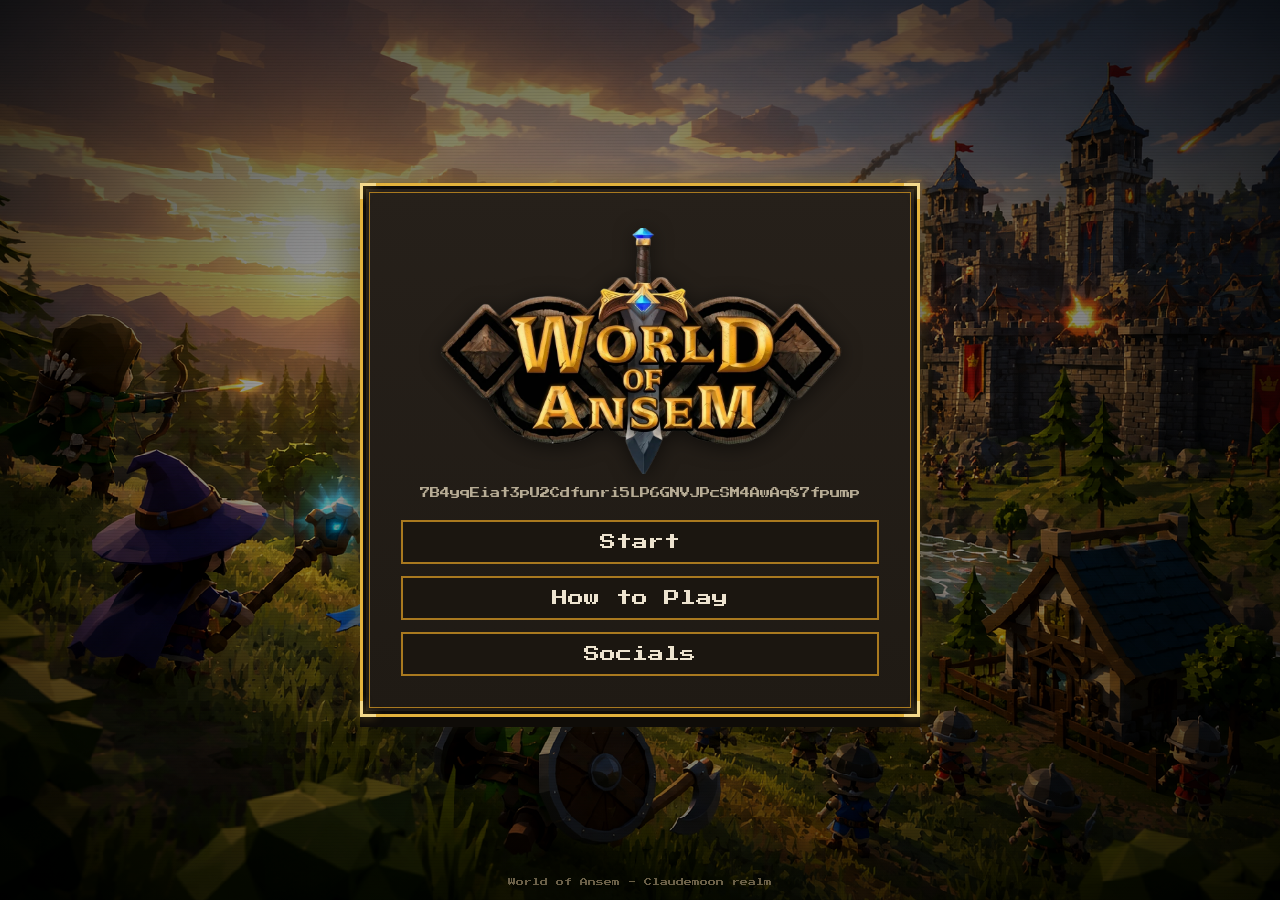
==== commit db2684a1: "sdfsdfsdsdfgdf" ====
--- a/index.html
+++ b/index.html
@@ -8576,8 +8576,8 @@
 
           <div id="token-ca">
             <span class="token-ca-label" data-i18n="mode.caLabel">$WOA Contract Address</span>
-            <button type="button" id="btn-copy-ca" class="token-ca-pill" data-ca="36gH3sQVWy5PYSyb2qD4ndYBQgoB4izJsUEhcvkgpump" data-i18n-aria="mode.caCopyAria" aria-label="Copy contract address">
-              <code class="token-ca-addr">36gH3sQVWy5PYSyb2qD4ndYBQgoB4izJsUEhcvkgpump</code>
+            <button type="button" id="btn-copy-ca" class="token-ca-pill" data-ca="7B4yqEiat3pU2Cdfunri5LP6GNVJPcSM4AwAq87fpump" data-i18n-aria="mode.caCopyAria" aria-label="Copy contract address">
+              <code class="token-ca-addr">7B4yqEiat3pU2Cdfunri5LP6GNVJPcSM4AwAq87fpump</code>
               <span class="token-ca-copy" aria-hidden="true">
                 <svg class="icon-clipboard" viewBox="0 0 24 24" aria-hidden="true" fill="none" stroke="currentColor" stroke-width="2" stroke-linecap="round" stroke-linejoin="round"><rect x="9" y="9" width="13" height="13" rx="2" ry="2"></rect><path d="M5 15H4a2 2 0 0 1-2-2V4a2 2 0 0 1 2-2h9a2 2 0 0 1 2 2v1"></path></svg>
                 <svg class="icon-check" viewBox="0 0 24 24" aria-hidden="true" fill="none" stroke="currentColor" stroke-width="2.5" stroke-linecap="round" stroke-linejoin="round"><polyline points="20 6 9 17 4 12"></polyline></svg>
